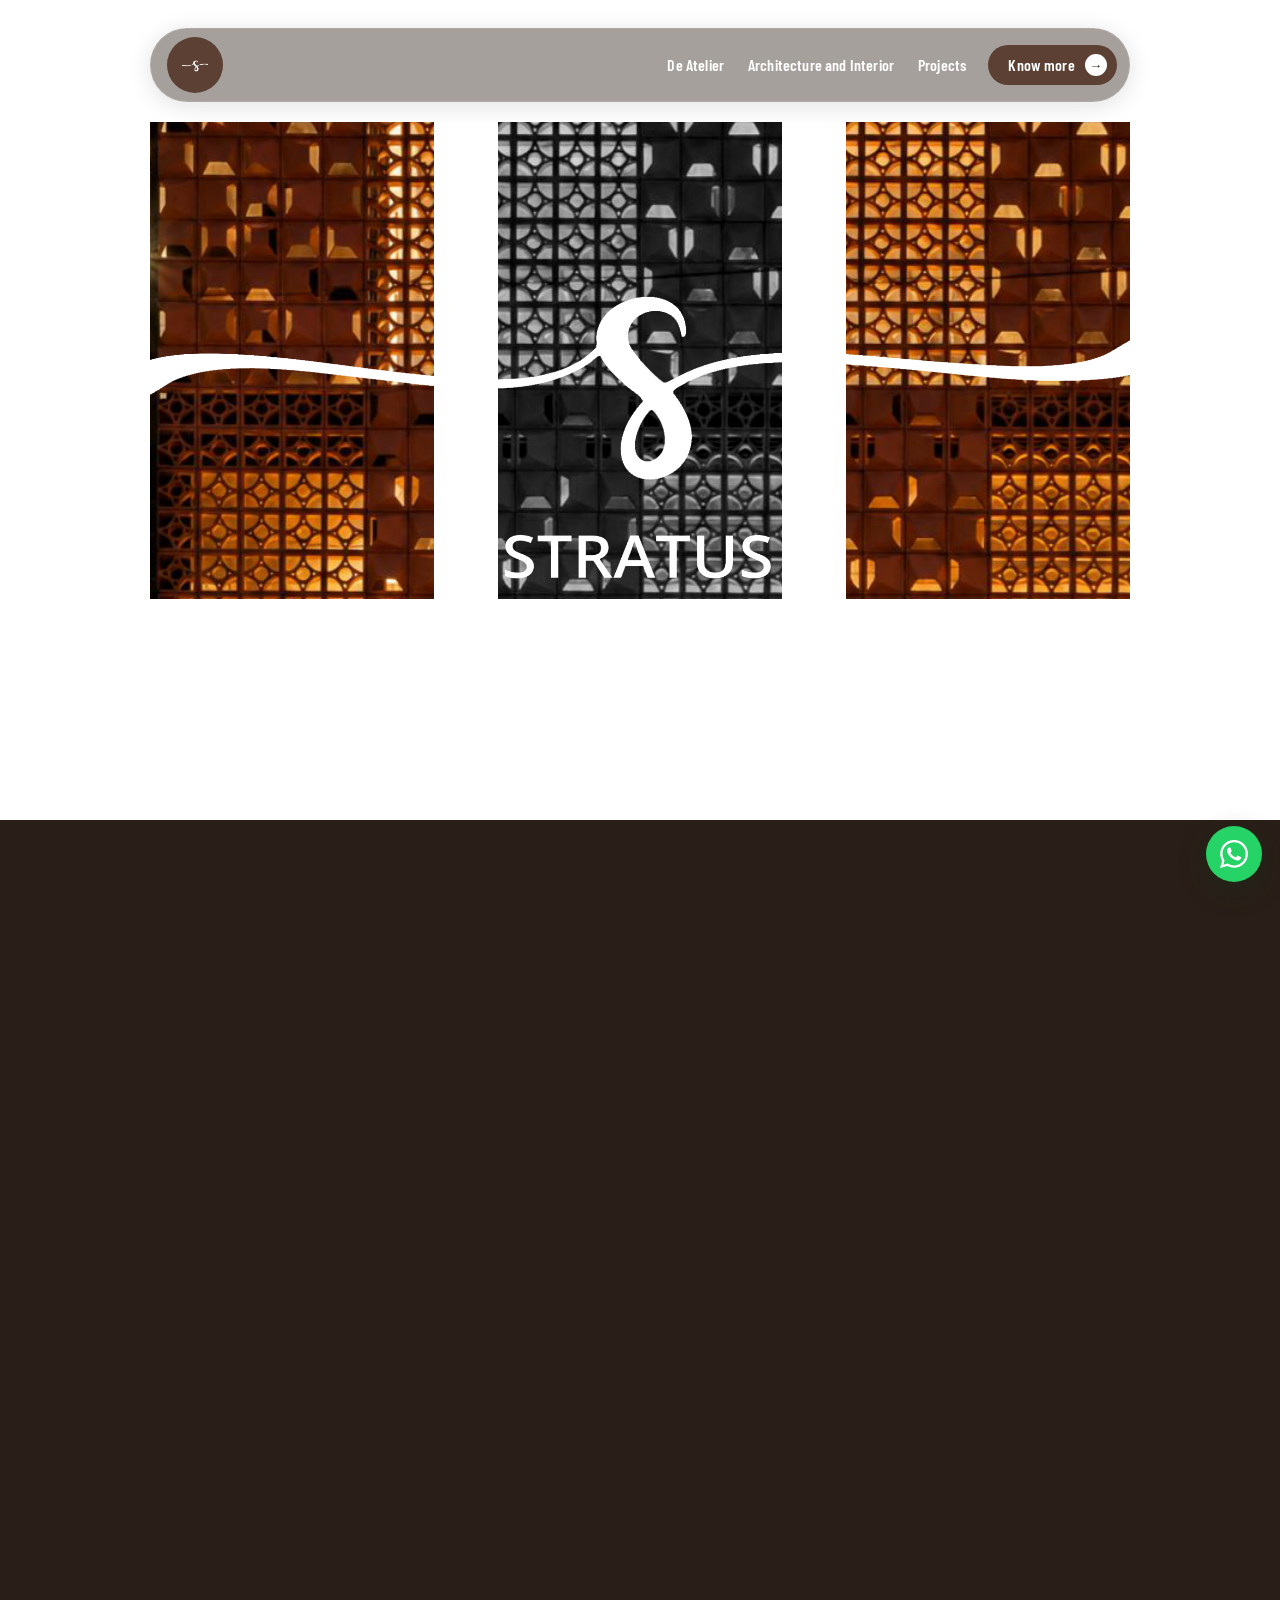
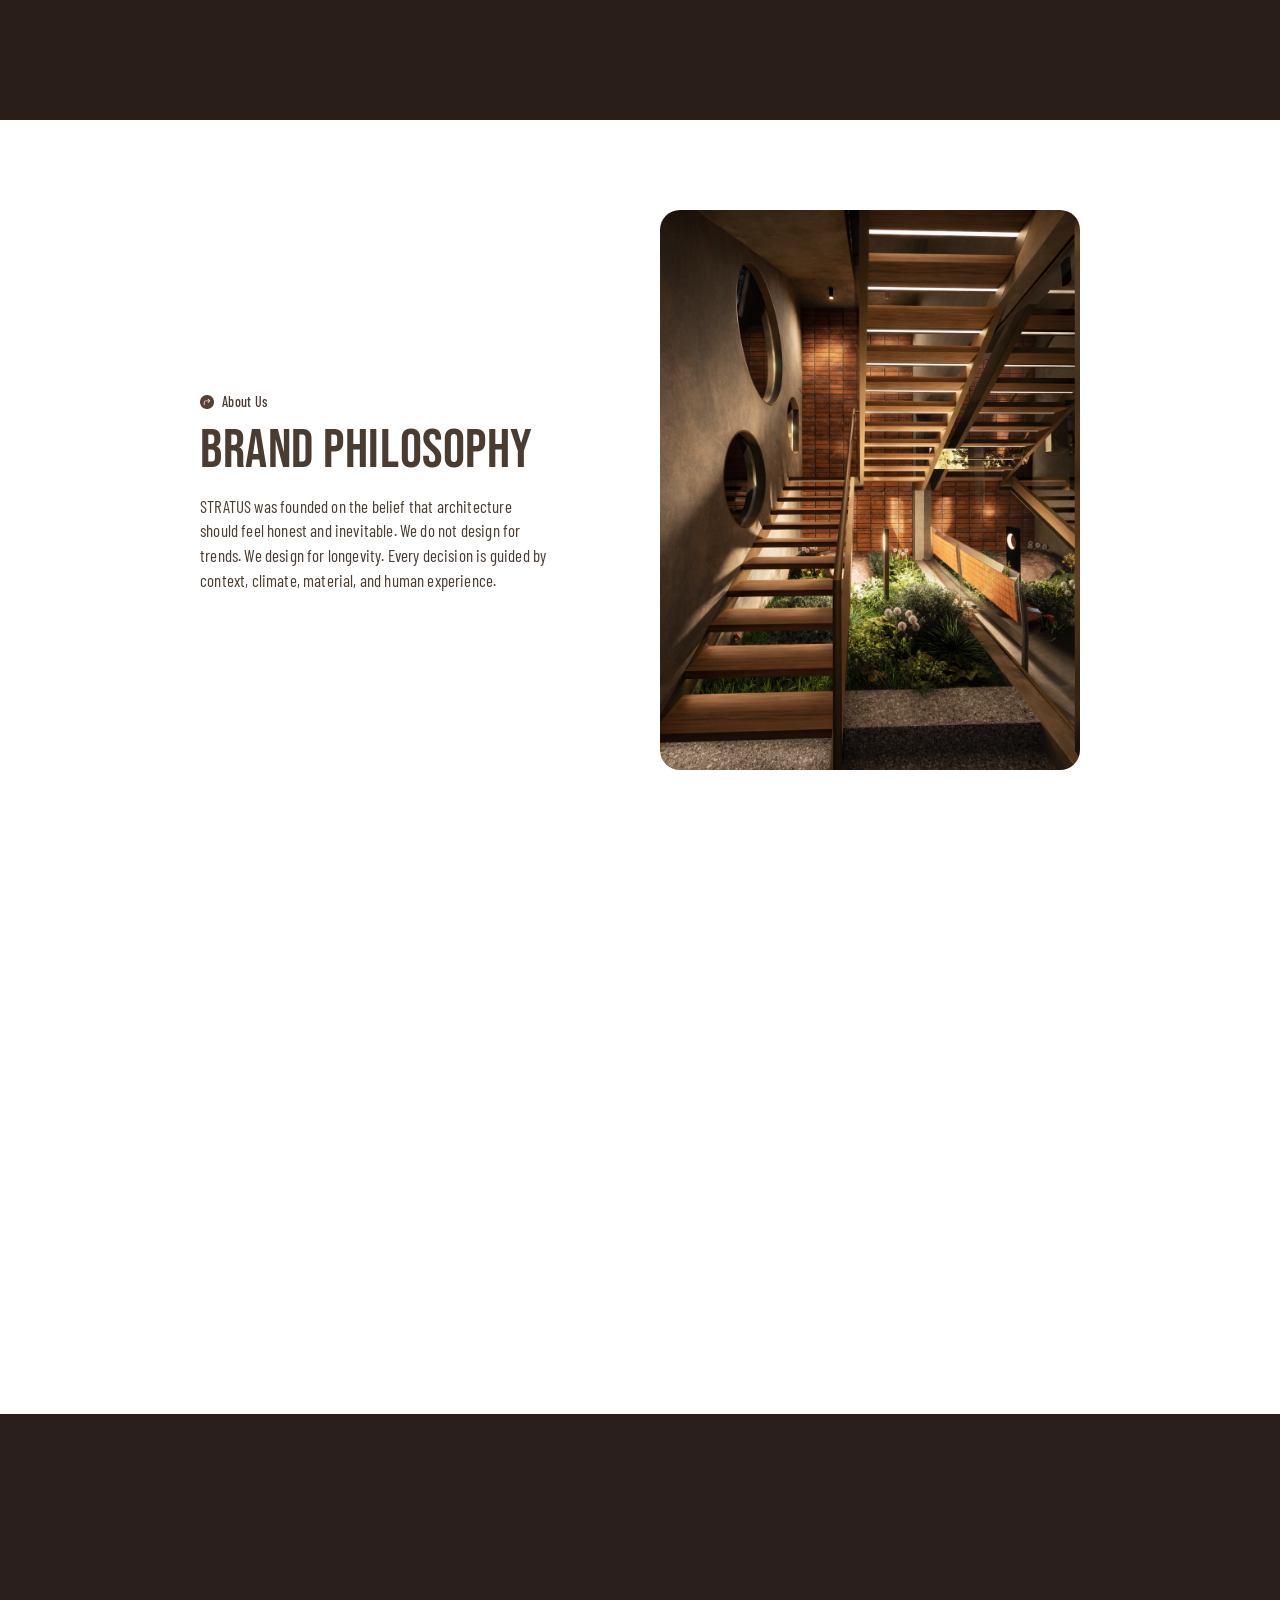
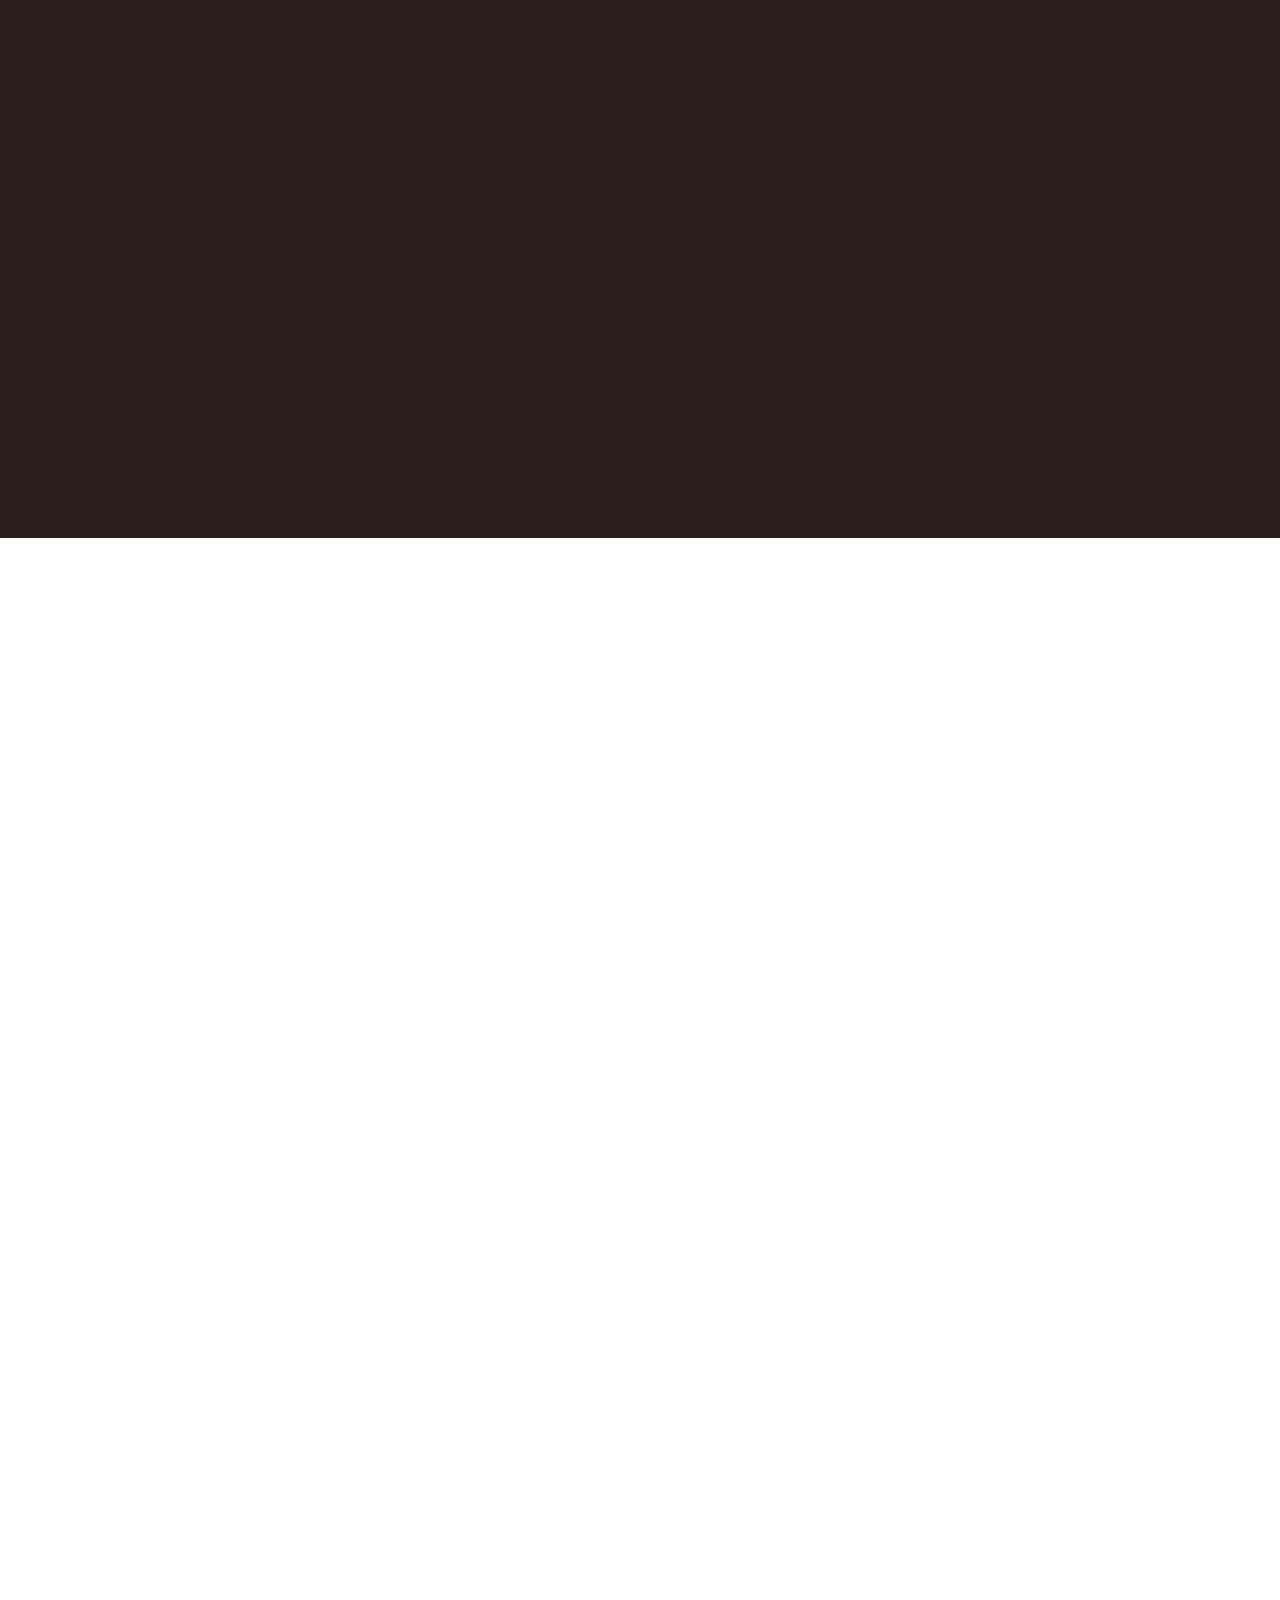
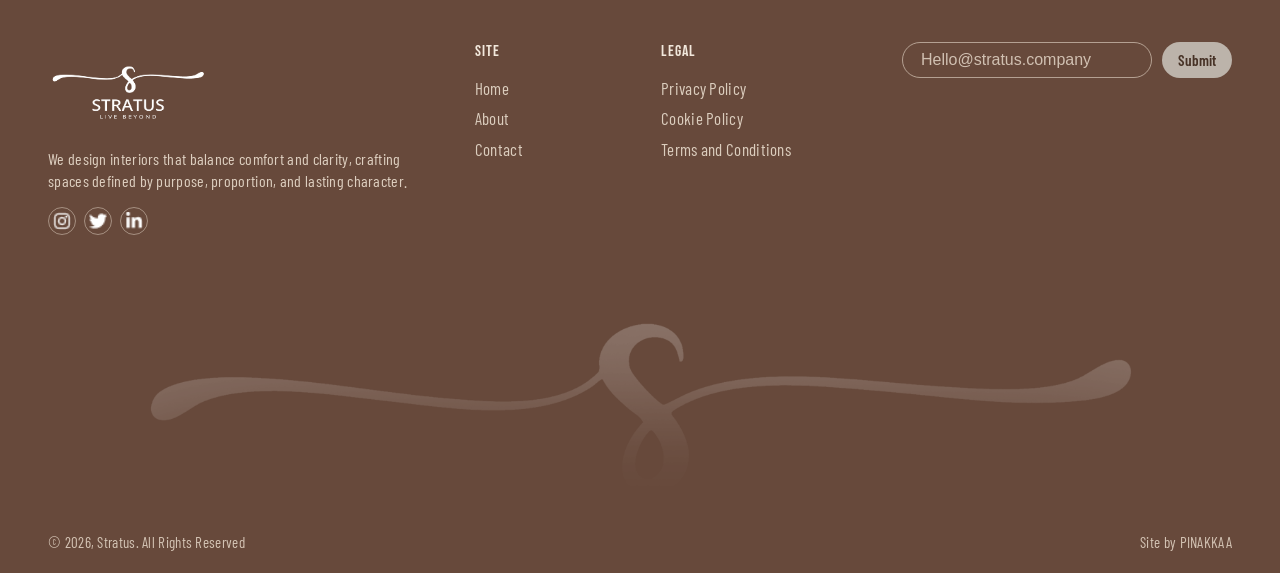
==== index.html @ a78f282c "first commit" ====
<!doctype html>
<html lang="en">
  <head>
    <meta charset="UTF-8" />
    <meta
      name="viewport"
      content="width=device-width, initial-scale=1, viewport-fit=cover"
    />
    <title>Home | Stratus</title>
    <link
      rel="preload"
      href="./Public/architecture/Cont_1.png"
      as="image"
      fetchpriority="high"
    />
    <link
      rel="preload"
      href="./Font/Panigale-Font/Panigale-SemiBold.woff2"
      as="font"
      type="font/woff2"
      crossorigin
    />
    <link
      rel="preload"
      href="./Font/Barlow_Condensed/BarlowCondensed-Regular.woff2"
      as="font"
      type="font/woff2"
      crossorigin
    />
    <link rel="stylesheet" href="./styles.css" />
  </head>
  <body class="home-page top-hero-page">
    <header>
      <a href="./index.html" class="top-corner-logo" aria-label="Stratus Home">
        <img
          src="./Public/navbar/logo.png"
          alt="Stratus logo"
          class="top-corner-logo-img"
          fetchpriority="high"
          decoding="async"
        />
      </a>
      <nav class="navbar" aria-label="Primary">
        <div class="navbar-leading">
          <a href="./index.html" class="brand" aria-label="Stratus Home">
            <img
              src="./Font/New_images/BG (2).png"
              alt="Stratus logo"
              class="brand-logo"
              fetchpriority="high"
              decoding="async"
            />
          </a>
          <button
            type="button"
            class="nav-toggle"
            aria-expanded="false"
            aria-controls="site-navigation"
            aria-label="Open menu"
          >
            <span class="nav-toggle-bars" aria-hidden="true">
              <span class="nav-toggle-bar"></span>
              <span class="nav-toggle-bar"></span>
              <span class="nav-toggle-bar"></span>
            </span>
          </button>
        </div>
        <div class="nav-backdrop" aria-hidden="true"></div>
        <div class="nav-right" id="site-navigation">
          <ul class="nav-links">
            <li><a href="./de-atelier.html">De Atelier</a></li>
            <li><a href="./arch_and_intero.html">Architecture and Interior</a></li>
            <li><a href="./project.html">Projects</a></li>
          </ul>
          <a href="./contact.html" class="hero-contact-btn"
            >Know more <span class="hero-contact-btn-icon" aria-hidden="true">&#8594;</span></a
          >
        </div>
      </nav>
    </header>

    <section class="home-banner-section" aria-label="Stratus showcase">
      <div class="home-banner-stage">
        <div class="home-banner-columns">
        <div class="home-banner-panel home-banner-panel--static">
          <img
            src="./Public/architecture/Cont_1.png"
            alt="Terracotta decorative screen with lattice and faceted blocks, warm golden backlight"
            fetchpriority="high"
            decoding="async"
          />
        </div>
        <div class="home-banner-panel home-banner-panel--static home-banner-panel--center">
          <img
            src="./Public/architecture/Cont_2.png"
            alt="Terracotta architectural screen with geometric lattice and faceted tile patterns"
            decoding="async"
            fetchpriority="low"
           loading="lazy" decoding="async" />
          <img
            class="home-banner-center-com"
            src="./BAnner/logo_com.png"
            alt="Stratus"
            decoding="async"
            loading="lazy"
          />
        </div>
        <div class="home-banner-panel home-banner-panel--cycle" data-home-banner-cycle>
          <img
            class="is-active"
            src="./Public/architecture/Cont_2.png"
            alt="Terracotta decorative screen — detail two"
            decoding="async"
          />
          <img
            src="./BAnner/C22935C0-7232-49F1-803F-D63F86BF8FC0.png"
            alt="Stratus showcase — interior visual"
            loading="lazy"
            decoding="async"
          />
          <img
            src="./BAnner/IMG_1139.JPG"
            alt="Stratus showcase — architectural interior"
            loading="lazy"
            decoding="async"
          />
          <img
            src="./BAnner/IMG_1545.JPG"
            alt="Stratus showcase — space and materials"
            loading="lazy"
            decoding="async"
          />
        </div>
      </div>
      <img
        class="home-banner-logo"
        src="./BAnner/logo_stratus.png"
        alt="Stratus"
        decoding="async"
        fetchpriority="low"
       loading="lazy" decoding="async" />
      </div>
    </section>

    <header class="hero">
      <video
        class="home-hero-video"
        autoplay
        muted
        loop
        playsinline
        preload="none"
        aria-hidden="true"
      >
        <source src="./Public/architecture/Clip_06%20(1)%20(1).mp4" type="video/mp4" />
      </video>
      <section class="hero-content">
        <div class="hero-content-bottom"></div>
      </section>
    </header>

    <section class="home-about-redesign" id="about" aria-labelledby="home-about-redesign-heading">
      <div class="home-about-redesign-inner">
        <div class="home-about-redesign-layout">
          <div class="home-about-redesign-content">
            <p class="home-about-redesign-tag">About Us</p>
            <h2 id="home-about-redesign-heading">brand philosophy</h2>
            <p class="home-about-redesign-copy">
              STRATUS was founded on the belief that architecture should feel honest and inevitable. We
              do not design for trends. We design for longevity. Every decision is guided by context,
              climate, material, and human experience.
            </p>
          </div>
          <figure class="home-about-redesign-media">
            <img
              src="./Gallary_image/banner/Brand%20Philosophy%20Image.png"
              alt="Modern interior with floating wooden stairs, brick wall, circular windows, and indoor garden"
              loading="lazy"
              decoding="async"
            />
          </figure>
        </div>
      </div>
    </section>

    <section class="home-services-redesign" id="services" aria-labelledby="home-services-redesign-heading">
      <div class="home-services-redesign-inner">
        <p class="home-services-redesign-tag">
          <span aria-hidden="true">&#10038;</span>
          Our Services
        </p>
        <h2 id="home-services-redesign-heading">A complete approach to building and designing spaces</h2>

        <div class="home-services-redesign-cards">
          <article class="home-services-redesign-card">
            <a href="./arch_and_intero.html" class="home-services-redesign-card-link">
              <img
                src="./Gallary_image/Arch_Cover%20Pic.png"
                alt="Modern residential architecture with layered facade and evening lighting"
                loading="lazy"
                decoding="async"
              />
              <h3>Architecture and Interior</h3>
            </a>
          </article>
          <article class="home-services-redesign-card">
            <a href="./de-atelier.html" class="home-services-redesign-card-link">
              <img
                src="./Gallary_image/De%20Atelier%20Cover.jpeg"
                alt="De Atelier interior design studio project with warm ambient lighting"
                loading="lazy"
                decoding="async"
              />
              <h3>De Atelier</h3>
            </a>
          </article>
        </div>
      </div>
    </section>

    <section class="home-process-section" aria-labelledby="home-process-heading">
      <div class="home-process-inner">
        <div class="home-process-grid">
          <header class="home-process-header">
            <h2 id="home-process-heading">The Process</h2>
            <p>
              A complete approach to building and designing spaces
            </p>
          </header>
          <div class="home-process-rule" aria-hidden="true"></div>

          <article class="home-process-card">
            <img src="./Font/New_images/Container_2.png" alt="Early concept sketches" loading="lazy" decoding="async" />
            <h3>Concept, sketches</h3>
            <p>A hand-drawn sketch typically outlines the style and layout of the future interior.</p>
          </article>

          <article class="home-process-card">
            <img src="./Font/New_images/Container_3.png" alt="Material and planning board" loading="lazy" decoding="async" />
            <h3>Design project</h3>
            <p>Details on color scheme, furniture, lighting placement, and technical layout.</p>
          </article>

          <article class="home-process-card">
            <img src="./Font/New_images/Container_4.png" alt="3D interior visualization preview" loading="lazy" decoding="async" />
            <h3>3D visualization</h3>
            <p>So that the client can see with his own eyes what he will ultimately receive.</p>
          </article>

          <article class="home-process-card">
            <img src="./Font/New_images/Container_5.png" alt="Costing and estimate worksheet" loading="lazy" decoding="async" />
            <h3>Estimation</h3>
            <p>The pricing details and the total cost of the customer&apos;s interior design project.</p>
          </article>

          <article class="home-process-card">
            <img src="./Font/New_images/Container_6.png" alt="Material board and samples" loading="lazy" decoding="async" />
            <h3>Materials, etc.</h3>
            <p>Building materials, components and furniture; everything you need for the interior.</p>
          </article>

          <article class="home-process-card">
            <img src="./Font/New_images/Container_7.png" alt="Final supervision on site" loading="lazy" decoding="async" />
            <h3>Supervision</h3>
            <p>Supervises the work, making sure that the interior exactly as he intended.</p>
          </article>
        </div>
      </div>
    </section>

    <section class="home-why-section" aria-labelledby="home-why-heading">
      <div class="home-why-inner">
        <div class="home-why-left">
          <p class="home-why-tag">
            <span aria-hidden="true">&#10038;</span>
            Why Stratus
          </p>
          <h2 id="home-why-heading">A practice built on clarity, discipline, and long-term thinking</h2>

          <ol class="home-why-list">
            <li>Experienced Team</li>
            <li>Reliable Execution</li>
            <li>Thoughtful Decision Making</li>
            <li>Enduring Design Approach</li>
          </ol>
        </div>

        <div class="home-why-right">
          <img
            src="./photos/Mungo/interior%20design%20(1).png"
            alt="Modern bedroom interior with wood slat feature wall, natural light, and garden view"
            loading="lazy"
            decoding="async"
          />
        </div>
      </div>
    </section>

    <section class="home-each-project-section" aria-labelledby="home-each-project-heading" hidden>
      <div class="home-each-project-inner">
        <div class="home-each-project-column">
          <header class="home-each-project-header">
            <p class="home-each-project-eyebrow">Selected work</p>
            <h2 id="home-each-project-heading" class="home-each-project-heading">
              <span class="home-each-project-heading-line">Each project tells a story</span>
              <span class="home-each-project-heading-line">through light, material, and</span>
              <span class="home-each-project-heading-line">carefully considered detail.</span>
            </h2>
          </header>

          <div class="home-each-project-overlay">
            <div class="home-each-project-panel">
            <div class="home-each-project-progress" role="tablist" aria-label="Project index">
              <span class="home-each-project-edge" data-each-current-label aria-hidden="true">01</span>
              <div class="home-each-project-rail">
                <div class="home-each-project-rail-line" aria-hidden="true">
                  <span class="home-each-project-rail-fill" data-each-progress-fill></span>
                </div>
                <div class="home-each-project-rail-steps">
                  <button type="button" class="is-active" data-each-step aria-label="Show project 1">01</button>
                  <button type="button" class="home-each-project-step-dot" data-each-step aria-label="Show project 2"></button>
                  <button type="button" class="home-each-project-step-dot" data-each-step aria-label="Show project 3"></button>
                  <button type="button" class="home-each-project-step-dot" data-each-step aria-label="Show project 4"></button>
                  <button type="button" data-each-step aria-label="Show project 5">05</button>
                </div>
              </div>
              <span class="home-each-project-edge" data-each-count aria-hidden="true">05</span>
            </div>

            <div class="home-each-project-list">
              <article class="home-each-project-card is-active" data-each-card>
                <div class="home-each-project-card-copy">
                  <h3>Coastal Retreat</h3>
                  <p>Indiranagar, Bangalore - LH-103</p>
                  <a href="./gallary.html" class="home-each-project-view">
                    View <span aria-hidden="true">&#8599;</span>
                  </a>
          </div>
                <img
                  src="./Public/about/our_ongoing.jpg"
                  alt="Coastal Retreat project preview"
                  loading="lazy"
                  decoding="async"
                />
        </article>

              <article class="home-each-project-card" data-each-card>
                <div class="home-each-project-card-copy">
                  <h3>Chic Apartment</h3>
                  <p>Indiranagar, Bangalore - LH-001</p>
                  <a href="./gallary.html" class="home-each-project-view">
                    View <span aria-hidden="true">&#8599;</span>
                  </a>
                </div>
                <img
                  src="./Public/about/on_going.jpg"
                  alt="Chic Apartment project preview"
                  loading="lazy"
            decoding="async"
          />
              </article>

              <article class="home-each-project-card" data-each-card>
                <div class="home-each-project-card-copy">
                  <h3>Cafe Grey</h3>
                  <p>Indiranagar, Bangalore - LH-103</p>
                  <a href="./gallary.html" class="home-each-project-view">
                    View <span aria-hidden="true">&#8599;</span>
                  </a>
                </div>
                <img
                  src="./Public/about/vk.png"
                  alt="Cafe Grey project preview"
                  loading="lazy"
                  decoding="async"
                />
              </article>

              <article class="home-each-project-card" data-each-card>
                <div class="home-each-project-card-copy">
                  <h3>Dongle Desk</h3>
                  <p>Indiranagar, Bangalore - LH-001</p>
                  <a href="./gallary.html" class="home-each-project-view">
                    View <span aria-hidden="true">&#8599;</span>
                  </a>
          </div>
                <img
                  src="./Public/about/Avk.png"
                  alt="Dongle Desk project preview"
                  loading="lazy"
                  decoding="async"
                />
        </article>

              <article class="home-each-project-card" data-each-card>
                <div class="home-each-project-card-copy">
                  <h3>Mungo</h3>
                  <p>Indiranagar, Bangalore - LH-001</p>
                  <a href="./gallary.html" class="home-each-project-view">
                    View <span aria-hidden="true">&#8599;</span>
                  </a>
                </div>
                <img
                  src="./Public/about/Dongle.png"
                  alt="Mungo project preview"
                  loading="lazy"
            decoding="async"
          />
              </article>
            </div>

            <div class="home-each-project-controls">
              <button type="button" data-each-prev aria-label="Previous project">&#8592;</button>
              <button type="button" data-each-next aria-label="Next project">&#8594;</button>
            </div>
            </div>
          </div>
        </div>
      </div>
    </section>

    <section class="projects-section" id="projects" hidden>
      <div class="projects-header">
        <h2>PROJECTS</h2>
        <div class="projects-tabs">
          <button type="button" class="project-tab is-active" data-project-tab="architecture" aria-selected="true">
            Architecture
          </button>
          <button type="button" class="project-tab" data-project-tab="construction" aria-selected="false">
            Construction
          </button>
          <button type="button" class="project-tab" data-project-tab="atelier" aria-selected="false">
            De Atelier
          </button>
        </div>
      </div>

      <div class="projects-frame">
        <article class="project-card">
          <a href="./architecture.html" class="project-card-link" data-project-link>
            <img
              src="./Public/image_1.png"
              alt="Modern cubic residence at night with warm lighting"
              data-architecture="./Public/image_1.png"
              data-construction="./photos/31f46916ef019b70a4f6d65cde29441d073dbcdf.jpg"
              data-atelier="./Public/home_page_section2_image1.png"
              loading="lazy"
              decoding="async"
            />
          </a>
        </article>
        <article class="project-card">
          <a href="./architecture.html" class="project-card-link" data-project-link>
            <img
              src="./Public/image_2.png"
              alt="Contemporary home at dusk with triangular glass gable"
              data-architecture="./Public/image_2.png"
              data-construction="./photos/a538bde789821b3fcfe6ee81c4ede3991243763e.jpg"
              data-atelier="./Public/home_page_section2_image2.png"
              loading="lazy"
              decoding="async"
            />
          </a>
        </article>
        <article class="project-card">
          <a href="./architecture.html" class="project-card-link" data-project-link>
            <img
              src="./Public/image_3.png"
              alt="Multi-storey modern facade with glass balconies at evening"
              data-architecture="./Public/image_3.png"
              data-construction="./photos/fd2b7ba52b4c1572eb223eaf86ee7ea9df76c48c.jpg"
              data-atelier="./Public/home_page_section2_image3.png"
              loading="lazy"
              decoding="async"
            />
          </a>
        </article>
      </div>
    </section>

    <section class="gallary-section" id="gallery" hidden>
      <div class="gallary-header">
        <h2>GALLERY</h2>
        <p>A closer look at materials, spatial details, and the evolution of design into built form.</p>
      </div>

      <div class="gallary-scroll-viewport gallary-scroll-viewport--infinite">
        <div class="gallary-grid">
          <article class="gallary-card">
            <img
              src="./Public/99cfc03b1894196bd8af33b7e2635199e3bb02eb.png"
              alt="Cafe with glass block walls, exposed concrete ceiling, terracotta-textured walls, and bouclé chairs"
              loading="lazy"
              decoding="async"
            />
          </article>
          <article class="gallary-card">
            <img
              src="./Public/about/IMG1%20(1).png"
              alt="Warm-toned interior with layered materials, soft lighting, and contemporary furnishings"
              loading="lazy"
              decoding="async"
            />
          </article>
          <article class="gallary-card">
            <img
              src="./Public/IMG4.png"
              alt="Cafe interior with textured circular pendant lights, metal slat partition, and lush potted plants"
              loading="lazy"
              decoding="async"
            />
          </article>
          <article class="gallary-card">
            <img
              src="./Public/home_page_section2_image1.png"
              alt="Residential interior with clean lines, natural light, and layered neutral textures"
              loading="lazy"
              decoding="async"
            />
          </article>
          <article class="gallary-card">
            <img
              src="./Public/home_page_section2_image2.png"
              alt="Living space with warm neutrals, wood accents, and generous glazing"
              loading="lazy"
              decoding="async"
            />
          </article>
          <article class="gallary-card">
            <img
              src="./Public/home_page_section2_image3.png"
              alt="Open-plan interior with sculptural lighting and refined material palette"
              loading="lazy"
              decoding="async"
            />
          </article>
        </div>
      </div>
    </section>

    <section class="latest-article-section" id="latest-article" hidden>
      <div class="container">
        <div class="latest-article-header">
          <h2>THE LATEST ARTICLE</h2>
          <p>Perspectives on architecture, material thinking, and evolving design approaches.</p>
        </div>

        <div class="latest-article-grid">
          <article class="latest-article-card">
            <div class="latest-article-image-wrap">
              <img
                src="./Public/the_largest_article%20(1).jpg"
                alt="Interior feature with layered copper pendant lighting"
                loading="lazy"
                decoding="async"
              />
            </div>
            <p>Posuere urna nec tincidunt praesent egestas maecenas.</p>
            <a href="#" class="latest-article-link">Learn More <span aria-hidden="true">&#8250;</span></a>
          </article>

          <article class="latest-article-card">
            <div class="latest-article-image-wrap">
              <img
                src="./Public/the_largest_article%20(2).jpg"
                alt="Modern kitchen with wood island, glass cabinetry, and sculptural lighting"
                loading="lazy"
                decoding="async"
              />
            </div>
            <p>Posuere urna nec tincidunt praesent egestas maecenas.</p>
            <a href="#" class="latest-article-link">Learn More <span aria-hidden="true">&#8250;</span></a>
          </article>

          <article class="latest-article-card">
            <div class="latest-article-image-wrap">
              <img
                src="./Public/the_largest_article%20(3).jpg"
                alt="Minimal bedroom with artwork, wood accents, and warm accent lighting"
                loading="lazy"
                decoding="async"
              />
            </div>
            <p>Posuere urna nec tincidunt praesent egestas maecenas.</p>
            <a href="#" class="latest-article-link">Learn More <span aria-hidden="true">&#8250;</span></a>
          </article>
        </div>
        <div class="latest-article-divider" aria-hidden="true"></div>
      </div>
    </section>

    <section class="testimonials-section" id="testimonials" hidden>
      <div class="testimonials-header">
        <h2>WHAT OUR CLIENTS SAY</h2>
        <p>Experiences shaped through collaboration, trust, and thoughtful execution.</p>
      </div>

      <div class="testimonials-grid">
        <article class="testimonial-card">
          <img
            class="testimonial-avatar"
            src="./Public/navbar/testomonial%20(1).png"
            alt="John Carter"
            loading="lazy"
            decoding="async"
          />
          <h3>John Carter</h3>
          <p>
            Our living room was completely transformed! The team captured our vision perfectly and
            exceeded our expectations.
          </p>
        </article>

        <article class="testimonial-card">
          <img
            class="testimonial-avatar"
            src="./Public/navbar/testomonial%20(2).png"
            alt="Sophie Moore"
            loading="lazy"
            decoding="async"
          />
          <h3>Sophie Moore</h3>
          <p>
            Professional and creative! The design process was smooth, and the results are stunning.
            Highly recommend their services.
          </p>
        </article>

        <article class="testimonial-card">
          <img
            class="testimonial-avatar"
            src="./Public/navbar/testomonial%20(3).png"
            alt="Matt Cannon"
            loading="lazy"
            decoding="async"
          />
          <h3>Matt Cannon</h3>
          <p>
            Their attention to detail and commitment to quality turned our house into a home we love.
            Outstanding work!
          </p>
        </article>
      </div>
    </section>

    <section class="home-faq-section" aria-labelledby="home-faq-heading" data-home-faq>
      <div class="home-faq-inner">
        <div class="home-faq-intro">
          <p class="home-faq-eyebrow">FAQ'S</p>
          <h2 id="home-faq-heading">Your Questions,<br />Answered</h2>
          <p class="home-faq-copy">
            Helpful information designed to guide you through our services and design approach.
          </p>
        </div>

        <div class="home-faq-accordion" role="list">
          <article class="home-faq-item is-open" data-faq-item>
            <button type="button" class="home-faq-question" data-faq-trigger aria-expanded="true">
              <span>What services do you offer?</span>
              <span class="home-faq-icon" aria-hidden="true">&#8722;</span>
            </button>
            <div class="home-faq-answer" data-faq-panel>
              <p>
                We provide full-service real estate support including property sales, leasing,
                marketing, investment guidance, and property management.
              </p>
            </div>
          </article>

          <article class="home-faq-item" data-faq-item>
            <button type="button" class="home-faq-question" data-faq-trigger aria-expanded="false">
              <span>How do I get started ?</span>
              <span class="home-faq-icon" aria-hidden="true">+</span>
            </button>
            <div class="home-faq-answer" data-faq-panel hidden>
              <p>
                Start by sharing your project requirements through our contact page, and our team
                will schedule a consultation to understand your goals.
              </p>
            </div>
          </article>

          <article class="home-faq-item" data-faq-item>
            <button type="button" class="home-faq-question" data-faq-trigger aria-expanded="false">
              <span>Do you work with international clients?</span>
              <span class="home-faq-icon" aria-hidden="true">+</span>
            </button>
            <div class="home-faq-answer" data-faq-panel hidden>
              <p>
                Yes, we collaborate with clients globally through structured online coordination and
                regular design reviews.
              </p>
            </div>
          </article>

          <article class="home-faq-item" data-faq-item>
            <button type="button" class="home-faq-question" data-faq-trigger aria-expanded="false">
              <span>What areas do you specialize in?</span>
              <span class="home-faq-icon" aria-hidden="true">+</span>
            </button>
            <div class="home-faq-answer" data-faq-panel hidden>
              <p>
                Our expertise includes architecture, interior design, construction planning, and
                integrated space development.
              </p>
            </div>
          </article>

          <article class="home-faq-item" data-faq-item>
            <button type="button" class="home-faq-question" data-faq-trigger aria-expanded="false">
              <span>How long does it take to sell a property?</span>
              <span class="home-faq-icon" aria-hidden="true">+</span>
            </button>
            <div class="home-faq-answer" data-faq-panel hidden>
              <p>
                Timelines vary by location and market conditions, but we create a focused strategy
                to help close as efficiently as possible.
              </p>
            </div>
          </article>

          <article class="home-faq-item" data-faq-item>
            <button type="button" class="home-faq-question" data-faq-trigger aria-expanded="false">
              <span>Do you offer investment consulting?</span>
              <span class="home-faq-icon" aria-hidden="true">+</span>
            </button>
            <div class="home-faq-answer" data-faq-panel hidden>
              <p>
                Yes, we support investment decisions with market research, risk analysis, and
                project-specific feasibility guidance.
              </p>
            </div>
          </article>
        </div>
      </div>
    </section>

    <footer class="site-footer footer-v2">
      <div class="footer-v2-inner">
        <div class="footer-v2-top">
          <div class="footer-v2-brand">
            <a href="./index.html" class="footer-v2-logo-link" aria-label="Stratus Home">
              <img src="./Public/navbar/logo.png" alt="Stratus logo" class="footer-v2-logo" loading="lazy" decoding="async" />
            </a>
            <p>
              We design interiors that balance comfort and clarity, crafting spaces defined by
              purpose, proportion, and lasting character.
            </p>
            <div class="footer-v2-social">
              <a href="#" aria-label="Instagram"><img src="./Public/services/instagram.png" alt="" class="footer-social-icon" loading="lazy" decoding="async" /></a>
              <a href="#" aria-label="Twitter"><img src="./Public/services/twitter.png" alt="" class="footer-social-icon" loading="lazy" decoding="async" /></a>
              <a href="#" aria-label="LinkedIn"><img src="./Public/services/linkedin-in.png" alt="" class="footer-social-icon" loading="lazy" decoding="async" /></a>
            </div>
          </div>

          <div class="footer-v2-links">
            <h3>Site</h3>
            <a href="./index.html">Home</a>
            <a href="./about.html">About</a>
            <a href="./contact.html">Contact</a>
        </div>

          <div class="footer-v2-links">
            <h3>Legal</h3>
            <a href="./privacy.html">Privacy Policy</a>
            <a href="#">Cookie Policy</a>
            <a href="./terms.html">Terms and Conditions</a>
          </div>

          <form class="footer-v2-subscribe" action="#" method="post">
            <label for="footer-email-index" class="sr-only">Email</label>
            <input id="footer-email-index" type="email" placeholder="Hello@stratus.company" />
            <button type="submit">Submit</button>
          </form>
        </div>

        <img
          src="./photos/gallary/footter_image.png"
          alt=""
          class="footer-v2-wordmark-image"
          loading="lazy"
          decoding="async"
          aria-hidden="true"
        />

        <div class="footer-v2-bottom">
          <p>&copy; 2026, Stratus. All Rights Reserved</p>
          <p>Site by PINAKKAA</p>
        </div>
      </div>
    </footer>
    <script src="./script.js" defer></script>
  </body>
</html>
---- styles.css ----
@font-face {
  font-family: "Panigale";
  src:
    url("./Font/Panigale-Font/Panigale-Regular.woff2") format("woff2"),
    url("./Font/Panigale-Font/Panigale-Regular.woff") format("woff"),
    url("./Font/Panigale-Font/Panigale-Regular.ttf") format("truetype"),
    local("Panigale"),
    local("Panigale Regular"),
    url("./Font/Panigale-Font/panigale.otf") format("opentype");
  font-weight: 400;
  font-style: normal;
  font-display: swap;
}

@font-face {
  font-family: "Panigale";
  src:
    url("./Font/Panigale-Font/Panigale-Medium.woff2") format("woff2"),
    url("./Font/Panigale-Font/Panigale-Medium.woff") format("woff"),
    url("./Font/Panigale-Font/Panigale-Medium.ttf") format("truetype"),
    local("Panigale Medium"),
    url("./Font/Panigale-Font/panigale.otf") format("opentype");
  font-weight: 500;
  font-style: normal;
  font-display: swap;
}

@font-face {
  font-family: "Panigale";
  src:
    url("./Font/Panigale-Font/Panigale-SemiBold.woff2") format("woff2"),
    url("./Font/Panigale-Font/Panigale-SemiBold.woff") format("woff"),
    url("./Font/Panigale-Font/Panigale-SemiBold.ttf") format("truetype"),
    local("Panigale SemiBold"),
    local("Panigale Semibold"),
    url("./Font/Panigale-Font/panigale.otf") format("opentype");
  font-weight: 600;
  font-style: normal;
  font-display: swap;
}

@font-face {
  font-family: "Metropolis";
  src: url("./Font/avenir-similar-fonts/Metropolis/Metropolis-Regular.otf") format("opentype");
  font-weight: 400;
  font-style: normal;
  font-display: swap;
}

@font-face {
  font-family: "Metropolis";
  src: url("./Font/avenir-similar-fonts/Metropolis/Metropolis-Medium.otf") format("opentype");
  font-weight: 500;
  font-style: normal;
  font-display: swap;
}

@font-face {
  font-family: "Metropolis";
  src: url("./Font/avenir-similar-fonts/Metropolis/Metropolis-SemiBold.otf") format("opentype");
  font-weight: 600;
  font-style: normal;
  font-display: swap;
}

@font-face {
  font-family: "Metropolis";
  src: url("./Font/avenir-similar-fonts/Metropolis/Metropolis-Bold.otf") format("opentype");
  font-weight: 700;
  font-style: normal;
  font-display: swap;
}

@font-face {
  font-family: "Barlow Condensed";
  src:
    url("./Font/Barlow_Condensed/BarlowCondensed-Regular.woff2") format("woff2"),
    url("./Font/Barlow_Condensed/BarlowCondensed-Regular.woff") format("woff"),
    url("./Font/Barlow_Condensed/BarlowCondensed-Regular.ttf") format("truetype"),
    local("Barlow Condensed"),
    local("BarlowCondensed-Regular");
  font-weight: 400;
  font-style: normal;
  font-display: swap;
}

@font-face {
  font-family: "MuseoModerno";
  src:
    url("./Font/museomoderno/MuseoModerno-Regular.ttf") format("truetype"),
    local("MuseoModerno Regular"),
    local("MuseoModerno");
  font-weight: 400;
  font-style: normal;
  font-display: swap;
}

@font-face {
  font-family: "MuseoModerno";
  src:
    url("./Font/museomoderno/MuseoModerno-Bold.ttf") format("truetype"),
    local("MuseoModerno Bold");
  font-weight: 700;
  font-style: normal;
  font-display: swap;
}

@font-face {
  font-family: "Barlow Condensed";
  src:
    url("./Font/Barlow_Condensed/BarlowCondensed-Medium.woff2") format("woff2"),
    url("./Font/Barlow_Condensed/BarlowCondensed-Medium.woff") format("woff"),
    url("./Font/Barlow_Condensed/BarlowCondensed-Medium.ttf") format("truetype"),
    local("Barlow Condensed Medium"),
    local("BarlowCondensed-Medium");
  font-weight: 500;
  font-style: normal;
  font-display: swap;
}

@font-face {
  font-family: "Barlow Condensed";
  src:
    url("./Font/Barlow_Condensed/BarlowCondensed-SemiBold.woff2") format("woff2"),
    url("./Font/Barlow_Condensed/BarlowCondensed-SemiBold.woff") format("woff"),
    url("./Font/Barlow_Condensed/BarlowCondensed-SemiBold.ttf") format("truetype"),
    local("Barlow Condensed SemiBold"),
    local("BarlowCondensed-SemiBold");
  font-weight: 600;
  font-style: normal;
  font-display: swap;
}

@font-face {
  font-family: "Bebas Neue";
  src:
    url("./Font/Bebas_Neue/BebasNeue-Regular.ttf") format("truetype"),
    local("Bebas Neue"),
    local("BebasNeue-Regular");
  font-weight: 400;
  font-style: normal;
  font-display: swap;
}

@font-face {
  font-family: "Bebas Neue";
  src:
    url("./Font/Bebas_Neue/BebasNeue-Regular.ttf") format("truetype"),
    local("Bebas Neue"),
    local("BebasNeue-Regular");
  font-weight: 700;
  font-style: normal;
  font-display: swap;
}

/* Opacity only — never put `transform` on `body` for page-in, or `position: fixed`
   children of body attach to body and scroll with the page (e.g. WhatsApp FAB). */
@keyframes stratus-page-in {
  from {
    opacity: 0;
  }

  to {
    opacity: 1;
  }
}

:root {
  /* Large display / hero + exclusions from Metropolis headings */
  --display-font: "Panigale", serif;
  /* Display headings site-wide */
  --heading-font: "Bebas Neue", "Metropolis", sans-serif;
  --body-font: "Barlow Condensed", sans-serif;
  --primary: #d6bfa8;
  --primary-light: #e5d3c2;
  /* Home “Our Services” band + home page canvas (index.html) */
  --home-services-surface: #efe4da;
  --primary-dark: #cbb29a;
  --accent-gold: #c6a87d;
  --accent-brown: #8c6e54;
  --text-dark: #1a1a1a;
  --text-muted: #5a4636;
  --bg-light: #f5f3ef;
  --gray: #a8a29e;
  --navbar-color: #553d32;
  --space-xs: 8px;
  --space-sm: 16px;
  --space-md: 32px;
  --space-lg: 64px;
  --space-xl: 120px;
  --hero-nav-max-width: 980px;
  --hero-nav-padding-desktop: 8px 12px 8px 16px;
  --hero-nav-padding-mobile: 10px 12px;
  --hero-nav-surface: rgba(103, 92, 86, 0.58);
  --hero-nav-brand: #5b4033;
  --hero-nav-cta: #5b4033;
  /* Base copy scale — inherited by paragraphs and most UI text */
  --site-body-size: 18px;
  --site-body-line-height: 1.65;
  --paper-theme: radial-gradient(rgba(255, 255, 255, 0.28) 1px, transparent 1px),
    repeating-linear-gradient(
      45deg,
      rgba(90, 70, 54, 0.07) 0px,
      rgba(90, 70, 54, 0.07) 1px,
      transparent 1px,
      transparent 6px
    ),
    linear-gradient(145deg, rgba(255, 255, 255, 0.1), rgba(90, 70, 54, 0.1));
}

html {
  background-color: var(--primary-light);
  -webkit-text-size-adjust: 100%;
  text-size-adjust: 100%;
  overflow-x: clip;
}

* {
  box-sizing: border-box;
}

img,
video,
canvas {
  max-width: 100%;
  height: auto;
}

a,
button,
[role="button"],
input,
textarea,
select {
  -webkit-tap-highlight-color: rgba(198, 168, 125, 0.25);
}

body {
  margin: 0;
  max-width: 100%;
  overflow-x: clip;
  font-family: var(--body-font);
  font-size: var(--site-body-size);
  line-height: var(--site-body-line-height);
  letter-spacing: 0.3px;
  color: #fff;
}

.top-hero-page,
.home-page {
  max-width: 100%;
  overflow-x: clip;
}

.about-page {
  background: #ffffff;
}

@media (prefers-reduced-motion: no-preference) {
  html {
    scroll-behavior: smooth;
  }

  /* Fade page content only — not the site chrome header (avoids navbar seam lines during load) */
  body {
    animation: none;
    opacity: 1;
  }

  body > section,
  body > footer {
    animation: stratus-page-in 0.3s cubic-bezier(0.22, 1, 0.36, 1) both;
  }

  html.stratus-exit-prep body {
    animation: none;
    opacity: 1;
    transform: none;
  }

  html.stratus-exit-prep body > section,
  html.stratus-exit-prep body > footer {
    animation: none;
    opacity: 1;
  }

  html.stratus-exit-prep body.stratus-is-leaving {
    opacity: 0;
    /* no transform — keeps fixed UI (e.g. WhatsApp) viewport-anchored during exit */
    transition: opacity 0.26s cubic-bezier(0.4, 0, 0.2, 1);
  }

  html.stratus-exit-prep body.stratus-is-leaving > section,
  html.stratus-exit-prep body.stratus-is-leaving > footer {
    opacity: 0;
    transition: opacity 0.26s cubic-bezier(0.4, 0, 0.2, 1);
  }
}

/* Faster first paint for below-the-fold sections */
.top-hero-page body > section:not(:first-of-type),
.top-hero-page body > footer {
  content-visibility: auto;
  contain-intrinsic-size: auto 480px;
}

.brand-story-section,
.founder-note-section,
.about-section,
.about-visual-section,
.services-section,
.projects-section,
.gallary-section,
.latest-article-section,
.testimonials-section,
.contact-section {
  background-image: var(--paper-theme);
  background-size: 4px 4px, 8px 8px, 100% 100%;
  background-blend-mode: multiply, soft-light, normal;
}

h1,
h2,
h3 {
  font-family: var(--heading-font);
  letter-spacing: 1px;
}

h1 {
  font-size: 72px;
  font-weight: 600;
  line-height: 1.2;
  letter-spacing: 1.2px;
  margin: 0;
}

h2 {
  font-size: 54px;
  font-weight: 600;
  line-height: 1.2;
  letter-spacing: 1.2px;
}

h3 {
  font-size: 38px;
  font-weight: 500;
  line-height: 1.3;
}

h4 {
  font-size: 32px;
  font-weight: 500;
  line-height: 1.3;
  font-family: var(--heading-font);
  letter-spacing: 1px;
}

h5 {
  font-size: 25px;
  font-weight: 400;
  line-height: 1.4;
  font-family: var(--heading-font);
  letter-spacing: 1px;
}

h6 {
  font-size: 20px;
  font-weight: 400;
  line-height: 1.4;
  font-family: var(--heading-font);
  letter-spacing: 1px;
}

/* Hero H1s — Bebas Neue */
.home-page .hero-content h1,
.top-hero-page .page-hero-content h1,
.hero .hero-content h1,
.about-hero-content h1,
.contact-hero-content h1,
.services-hero-content h1,
.architecture-hero-content h1 {
  font-family: var(--heading-font);
}

.hero {
  min-height: 110vh;
  display: flex;
  flex-direction: column;
  background-position: left center;
  background-size: cover;
  background-repeat: no-repeat;
}

.navbar {
  width: 100%;
  max-width: 100%;
  padding: var(--space-sm) var(--space-lg);
  background-color: var(--navbar-color);
  display: flex;
  align-items: center;
  justify-content: space-between;
  isolation: isolate;
  -webkit-backface-visibility: hidden;
  backface-visibility: hidden;
}

.navbar-leading {
  display: flex;
  align-items: center;
  gap: var(--space-sm);
  flex: 0 1 auto;
  min-width: 0;
}

.brand {
  text-decoration: none;
  display: inline-flex;
  align-items: center;
  justify-content: center;
}

.navbar .brand {
  width: 56px;
  height: 56px;
  border-radius: 999px;
  background: var(--hero-nav-brand);
  border: none;
  flex-shrink: 0;
}

.brand-logo {
  display: block;
  width: 30px;
  height: auto;
  object-fit: contain;
}

.nav-right {
  display: flex;
  align-items: center;
  gap: 24px;
}

.nav-links {
  list-style: none;
  display: flex;
  align-items: center;
  gap: var(--space-md);
  margin: 0;
  padding: 0;
}

.nav-links a {
  text-decoration: none;
  color: #fff;
  font-size: 18px;
  font-weight: 500;
}

.nav-toggle,
.nav-backdrop {
  display: none;
}

.nav-toggle {
  box-sizing: border-box;
  align-items: center;
  justify-content: center;
  width: 44px;
  height: 44px;
  margin: 0;
  padding: 0;
  border: none;
  border-radius: 8px;
  background: transparent;
  color: #fff;
  cursor: pointer;
  font-family: inherit;
  font-size: 0;
  line-height: 0;
  flex-shrink: 0;
}

.nav-toggle:focus-visible {
  outline: 2px solid #fff;
  outline-offset: 3px;
}

.nav-toggle-bars {
  display: flex;
  flex-direction: column;
  justify-content: center;
  gap: 5px;
  width: 22px;
}

.nav-toggle-bar {
  display: block;
  height: 2px;
  width: 100%;
  border-radius: 1px;
  background: currentColor;
  transform-origin: center;
  transition:
    transform 0.25s ease,
    opacity 0.2s ease;
}

.navbar.is-open .nav-toggle-bar:nth-child(1) {
  transform: translateY(7px) rotate(45deg);
}

.navbar.is-open .nav-toggle-bar:nth-child(2) {
  opacity: 0;
  transform: scaleX(0);
}

.navbar.is-open .nav-toggle-bar:nth-child(3) {
  transform: translateY(-7px) rotate(-45deg);
}

@media (prefers-reduced-motion: reduce) {
  .nav-toggle-bar {
    transition: none;
  }
}

body.nav-menu-open {
  overflow: hidden;
}

button {
  padding: 14px 28px;
  border-radius: 8px;
  background: var(--navbar-color);
  color: #fff;
  border: 1px solid rgba(255, 255, 255, 0.5);
  font-family: var(--body-font);
  font-size: 18px;
  font-weight: 600;
  cursor: pointer;
}

.btn-primary:hover {
  filter: brightness(1.08);
}

.hero-content {
  flex: 1;
  display: flex;
  justify-content: center;
  align-items: center;
  text-align: center;
  padding: var(--space-lg);
}

/* Home page — page background matches “A complete approach…” services band */
html:has(body.home-page),
body.home-page {
  background-color: var(--home-services-surface);
}

/* Home page hero + nav redesign */
.home-page .hero {
  position: relative;
  min-height: 100vh;
  padding: 0 22px 0;
  overflow: hidden;
  background-color: #2a1f18;
}

.home-page .home-hero-video {
  position: absolute;
  inset: 0;
  z-index: 0;
  width: 100%;
  height: 100%;
  object-fit: cover;
  object-position: center;
  pointer-events: none;
}

@media (prefers-reduced-motion: reduce) {
  .home-page .home-hero-video {
    display: none;
  }

  .home-page .hero {
    background-image: none;
  }
}

/* Home page — triptych banner (first section) */
.home-page .home-banner-section {
  position: relative;
  box-sizing: border-box;
  display: flex;
  flex-direction: column;
  align-items: center;
  background-color: #fff;
  padding:
    clamp(112px, 9.5vw, 148px)
    0.5rem
    clamp(16px, 2.5vw, 32px);
  min-height: calc(min(74vh, 820px) + clamp(152px, 12vw, 212px));
  overflow: visible;
}

.home-page .home-banner-stage {
  position: relative;
  --home-banner-width: 980px;
  --home-banner-height: 477px;
  --home-banner-gap: clamp(40px, 5vw, 68px);
  --home-banner-logo-width: 118%;
  width: min(100%, var(--home-banner-width));
  margin: 0 auto;
}

.home-page .home-banner-columns {
  display: grid;
  grid-template-columns: repeat(3, minmax(0, 1fr));
  gap: var(--home-banner-gap);
  width: 100%;
  height: var(--home-banner-height);
  min-height: var(--home-banner-height);
  max-height: var(--home-banner-height);
}

.home-page .home-banner-panel {
  position: relative;
  height: var(--home-banner-height);
  min-height: var(--home-banner-height);
  max-height: var(--home-banner-height);
  overflow: hidden;
  background-color: #f2f2f2;
}

.home-page .home-banner-panel img {
  width: 100%;
  height: 100%;
  object-fit: cover;
  object-position: center;
  display: block;
}

.home-page .home-banner-panel--center img {
  filter: grayscale(100%) contrast(1.08);
}

.home-page .home-banner-panel--center img.home-banner-center-com {
  position: absolute;
  left: 50%;
  bottom: clamp(6px, 2vw, 14px);
  transform: translateX(-50%);
  width: auto;
  max-width: min(98%, 420px);
  height: auto;
  max-height: min(42%, 120px);
  object-fit: contain;
  object-position: center bottom;
  z-index: 2;
  pointer-events: none;
  filter: none;
}

.home-page .home-banner-panel--cycle img {
  position: absolute;
  inset: 0;
  opacity: 0;
  transition: opacity 0.9s ease;
}

.home-page .home-banner-panel--cycle img.is-active {
  opacity: 1;
}

.home-page .home-banner-logo {
  position: absolute;
  left: 50%;
  right: auto;
  bottom: clamp(44px, 7.5vw, 88px);
  z-index: 2;
  width: var(--home-banner-logo-width, 96%);
  max-width: none;
  height: auto;
  display: block;
  pointer-events: none;
  object-fit: contain;
  object-position: center bottom;
  transform: translateX(-50%);
}

@media (max-width: 900px) {
  .home-page .home-banner-section {
    padding:
      clamp(96px, 16vw, 116px)
      max(0.5rem, env(safe-area-inset-right, 0px))
      clamp(10px, 2.5vw, 16px)
      max(0.5rem, env(safe-area-inset-left, 0px));
    min-height: calc(clamp(180px, 34vw, 290px) + clamp(108px, 16vw, 130px));
  }

  .home-page .home-banner-stage {
    --home-banner-width: min(100%, 760px);
    --home-banner-height: clamp(154px, 39vw, 272px);
    --home-banner-gap: clamp(8px, 2.3vw, 14px);
    --home-banner-logo-width: clamp(280px, 78vw, 610px);
    width: var(--home-banner-width);
    margin-top: clamp(8px, 2.2vw, 14px);
  }

  .home-page .home-banner-columns {
    display: grid;
    grid-template-columns: repeat(3, minmax(0, 1fr));
    gap: var(--home-banner-gap);
    width: 100%;
    height: var(--home-banner-height);
    min-height: var(--home-banner-height);
    max-height: var(--home-banner-height);
  }

  .home-page .home-banner-panel {
    height: var(--home-banner-height);
    min-height: var(--home-banner-height);
    max-height: var(--home-banner-height);
  }

  .home-page .home-banner-panel--cycle img {
    position: absolute;
    inset: 0;
    opacity: 0;
    transition: opacity 0.9s ease;
  }

  .home-page .home-banner-panel--cycle img.is-active {
    opacity: 1;
  }

  .home-page .home-banner-panel--center img.home-banner-center-com {
    display: block;
    bottom: clamp(4px, 1.2vw, 10px);
    max-width: min(92%, 150px);
    max-height: min(42%, 56px);
  }

  .home-page .home-banner-logo {
    position: absolute;
    left: 50%;
    right: auto;
    bottom: clamp(26px, 5.5vw, 42px);
    z-index: 2;
    width: var(--home-banner-logo-width, 92%);
    max-width: none;
    height: auto;
    margin-inline: auto;
    pointer-events: none;
    object-fit: contain;
    object-position: center bottom;
    transform: translateX(-50%);
  }
}

/* Home triptych — large / ultra-wide displays only (keeps 980×477 ratio; unchanged ≤900px and typical desktop <1680px) */
@media (min-width: 1680px) {
  .home-page .home-banner-section {
    --home-banner-width: min(1220px, 72vw);
    --home-banner-height: calc(var(--home-banner-width) * 477 / 980);
    min-height: calc(
      var(--home-banner-height) + clamp(112px, 9.5vw, 148px) + clamp(40px, 5.5vh, 96px) + clamp(16px, 2.5vw, 32px)
    );
  }

  .home-page .home-banner-stage {
    --home-banner-width: min(1220px, 72vw);
    --home-banner-height: calc(var(--home-banner-width) * 477 / 980);
    --home-banner-gap: clamp(44px, 4.5vw, 72px);
  }
}

@media (min-width: 2200px) {
  .home-page .home-banner-section {
    --home-banner-width: min(1480px, 74vw);
    --home-banner-height: calc(var(--home-banner-width) * 477 / 980);
    min-height: calc(
      var(--home-banner-height) + clamp(112px, 9.5vw, 148px) + clamp(48px, 6vh, 112px) + clamp(16px, 2.5vw, 32px)
    );
  }

  .home-page .home-banner-stage {
    --home-banner-width: min(1480px, 74vw);
    --home-banner-height: calc(var(--home-banner-width) * 477 / 980);
    --home-banner-gap: clamp(48px, 4.2vw, 80px);
  }
}

@media (prefers-reduced-motion: reduce) {
  .home-page .home-banner-panel--cycle img {
    transition: none;
  }
}

.home-page .navbar,
.top-hero-page .navbar {
  position: relative;
  z-index: 5;
  max-width: var(--hero-nav-max-width);
  margin: 28px auto 0;
  padding: var(--hero-nav-padding-desktop);
  border-radius: 999px;
  background: var(--hero-nav-surface);
  border: 1px solid rgba(255, 255, 255, 0.1);
  box-shadow: 0 4px 24px rgba(26, 18, 14, 0.12);
  backdrop-filter: blur(10px) saturate(120%);
  -webkit-backdrop-filter: blur(10px) saturate(120%);
}

.top-hero-page .top-corner-logo,
.home-page .top-corner-logo {
  display: none;
}

.home-corner-logo {
  position: absolute;
  top: 34px;
  left: 30px;
  z-index: 6;
  display: inline-flex;
  text-decoration: none;
}

.home-corner-logo-img {
  width: 112px;
  height: auto;
  display: block;
}

.home-page .brand-logo {
  width: 26px;
}

@media (min-width: 769px) {
  .home-page .nav-right {
    flex: 1 1 auto;
    width: auto;
    min-width: 0;
    justify-content: flex-end;
    gap: 22px;
  }
}

.home-page .nav-links {
  gap: 24px;
}

.home-page .nav-links a {
  color: #ffffff;
  font-size: 16px;
  font-weight: 600;
  letter-spacing: 0.01em;
}

.hero-contact-btn {
  display: inline-flex;
  align-items: center;
  gap: 10px;
  flex-shrink: 0;
  text-decoration: none;
  color: #fff;
  font-family: var(--body-font);
  font-size: 16px;
  font-weight: 600;
  line-height: 1;
  padding: 9px 10px 9px 20px;
  border-radius: 999px;
  background: var(--hero-nav-cta);
  border: none;
  box-shadow: none;
  transition: filter 0.2s ease;
}

.hero-contact-btn:hover,
.hero-contact-btn:focus-visible {
  filter: brightness(1.08);
}

.hero-contact-btn-icon {
  display: inline-grid;
  place-items: center;
  width: 22px;
  height: 22px;
  border-radius: 50%;
  background: #ffffff;
  color: #3e2e26;
  font-size: 13px;
  font-weight: 700;
  line-height: 1;
}

.home-page .hero-content {
  position: absolute;
  left: 0;
  right: 0;
  bottom: 0;
  z-index: 2;
  justify-content: flex-end;
  align-items: center;
  padding: 0 22px 0;
}

.hero-content-bottom {
  width: min(100%, 1040px);
  margin: 0 auto;
  display: flex;
  flex-direction: column;
  align-items: center;
  gap: 14px;
  text-align: center;
  padding-bottom: 0;
}

.hero-content-meta {
  display: flex;
  align-items: center;
  justify-content: flex-start;
  align-self: flex-start;
  gap: 18px;
  margin-left: 52px;
}

.hero-start-btn {
  text-decoration: none;
  display: inline-flex;
  align-items: center;
  justify-content: center;
  min-height: 34px;
  padding: 8px 16px;
  border-radius: 999px;
  background: rgba(255, 255, 255, 0.95);
  color: #3e2a1f;
  font-size: 15px;
}

.hero-content-meta p {
  margin: 0;
  color: rgba(255, 255, 255, 0.84);
  font-size: 15px;
}

.home-page .hero-content h1 {
  margin: 0;
  font-family: var(--heading-font);
  font-weight: 700;
  color: #fff;
  font-size: clamp(72px, 12.6vw, 170px);
  letter-spacing: 0.02em;
  line-height: 0.82;
}

/* Home: faster first paint — below-fold sections defer layout until near the viewport */
body.home-page .home-about-redesign,
body.home-page .home-services-redesign,
body.home-page .home-process-section,
body.home-page .home-why-section,
body.home-page .home-faq-section {
  content-visibility: auto;
  contain-intrinsic-size: auto 520px;
}

.home-about-redesign {
  background: #ffffff;
  color: #4a3c31;
  padding: clamp(44px, 6.5vw, 72px) 0.5rem;
}

.home-about-redesign-inner {
  max-width: 1280px;
  margin: 0 auto;
}

.home-about-redesign-layout {
  display: grid;
  grid-template-columns: minmax(240px, 380px) minmax(240px, 440px);
  gap: clamp(36px, 5vw, 60px);
  align-items: center;
  justify-content: center;
  justify-items: center;
  margin: 0 auto;
  width: fit-content;
  max-width: 100%;
}

.home-about-redesign-content {
  width: 100%;
  max-width: 380px;
}

.home-about-redesign-tag {
  margin: 0 0 14px;
  display: inline-flex;
  align-items: center;
  gap: 10px;
  border: none;
  border-radius: 0;
  padding: 0;
  font-size: 14px;
  font-weight: 500;
  letter-spacing: 0.02em;
  line-height: 1;
  color: #4a372d;
  background: transparent;
}

.home-about-redesign .home-about-redesign-tag::before {
  width: 14px;
  height: 14px;
  border-radius: 0;
  background-color: transparent;
  background-image: url("./Font/New_images/Arrow.png");
  background-size: contain;
  background-position: center;
  background-repeat: no-repeat;
}

.home-about-redesign-content h2 {
  margin: 0 0 16px;
  font-family: var(--heading-font);
  font-size: clamp(44px, 4.3vw, 58px);
  font-weight: 600;
  line-height: 1;
  letter-spacing: 0.01em;
  color: #4a3c31;
}

.home-about-redesign-copy {
  margin: 0;
  max-width: 44ch;
  font-size: 17px;
  line-height: 1.45;
  letter-spacing: 0.01em;
  color: #4a3c31;
}

.home-about-redesign-media {
  justify-self: end;
  margin-left: auto;
  margin-right: 0;
  width: 100%;
  max-width: 420px;
  height: auto;
  aspect-ratio: 3 / 4;
  overflow: hidden;
  border-radius: 20px;
}

.home-about-redesign-media img {
  width: 100%;
  height: 100%;
  object-fit: cover;
  display: block;
}

.home-services-redesign {
  background: #ffffff;
  color: #4a3c31;
  padding: 64px clamp(28px, 5vw, 72px) 64px;
}

.home-services-redesign-inner {
  max-width: 1062px;
  margin: 0 auto;
  text-align: center;
}

.home-services-redesign-tag {
  margin: 0 auto 18px;
  display: inline-flex;
  align-items: center;
  gap: 8px;
  border: none;
  border-radius: 999px;
  padding: 8px 16px 8px 12px;
  font-size: 14px;
  font-weight: 600;
  letter-spacing: 0.02em;
  line-height: 1;
  color: #4a3c31;
  background: #eaddcf;
}

.home-services-redesign h2 {
  margin: 0 auto 40px;
  width: 100%;
  max-width: none;
  font-family: var(--heading-font);
  font-size: clamp(16px, 2.65vw, 44px);
  font-weight: 700;
  line-height: 1.12;
  letter-spacing: 0.01em;
  color: #4a3c31;
  text-transform: uppercase;
  white-space: nowrap;
  overflow: hidden;
  text-overflow: ellipsis;
}

.home-services-redesign-cards {
  display: grid;
  grid-template-columns: repeat(2, minmax(0, 1fr));
  gap: clamp(16px, 2vw, 24px);
}

.home-services-redesign-card {
  margin: 0;
}

.home-services-redesign-card-link {
  position: relative;
  display: flex;
  align-items: center;
  justify-content: center;
  aspect-ratio: 1062 / 615;
  border-radius: 32px;
  overflow: hidden;
  text-decoration: none;
  isolation: isolate;
}

.home-services-redesign-card-link img {
  position: absolute;
  inset: 0;
  width: 100%;
  height: 100%;
  object-fit: cover;
  display: block;
  transition: transform 280ms ease;
}

.home-services-redesign-card-link::after {
  content: "";
  position: absolute;
  inset: 0;
  background: linear-gradient(145deg, rgba(32, 22, 16, 0.45) 0%, rgba(24, 16, 12, 0.62) 100%);
  z-index: 1;
}

.home-services-redesign-card h3 {
  position: relative;
  z-index: 2;
  margin: 0;
  padding: clamp(16px, 4vw, 28px);
  max-width: 95%;
  text-align: center;
  font-family: "Barlow Condensed", var(--heading-font);
  font-size: clamp(22px, 2.2vw, 32px);
  font-weight: 700;
  line-height: 1.08;
  letter-spacing: 0.03em;
  text-transform: none;
  color: #ffffff;
  text-wrap: balance;
}

.home-services-redesign-card-link:hover img,
.home-services-redesign-card-link:focus-visible img {
  transform: scale(1.06);
}

.home-process-section {
  background-image: url("./photos/Mungo/e738450881bcaf543d02154aa9ed886aa15eec5e.png");
  background-color: #2a1f1c;
  background-position: center;
  background-size: cover;
  background-repeat: no-repeat;
  color: #f1e7dc;
  padding: 62px clamp(28px, 4vw, 64px) 66px;
}

.home-process-inner {
  max-width: 1240px;
  margin: 0 auto;
  --home-process-gap-x: 24px;
}

/* Header spans row 1; rule row 2; six cards in rows 3–4 */
.home-process-grid {
  display: grid;
  grid-template-columns: repeat(3, minmax(0, 1fr));
  gap: 20px var(--home-process-gap-x);
}

.home-process-header {
  box-sizing: border-box;
  width: 100%;
  min-width: 0;
  margin: 0;
  padding: 0;
  display: flex;
  flex-direction: column;
  align-items: center;
  gap: 8px;
  text-align: center;
}

.home-process-rule {
  grid-column: 1 / -1;
  box-sizing: border-box;
  margin: clamp(10px, 2.5vw, 16px) 0 clamp(14px, 3vw, 20px);
  height: 0;
  border: 0;
  border-top: 1px solid rgba(241, 231, 220, 0.28);
  align-self: stretch;
}

.home-process-header h2 {
  margin: 0;
  font-family: var(--body-font);
  font-size: clamp(48px, 5vw, 72px);
  font-weight: 500;
  line-height: 0.96;
  transform: none;
  width: 100%;
}

.home-process-header p {
  margin: 0;
  width: 100%;
  max-width: 36rem;
  text-align: center;
  font-size: clamp(14px, 1.35vw + 0.55rem, 19px);
  line-height: 1.3;
  color: rgba(241, 231, 220, 0.92);
  white-space: nowrap;
  overflow: hidden;
  text-overflow: ellipsis;
  min-width: 0;
}

/* The Process — calm ease-out, no snap (shared with scroll + hover) */
.home-process-card {
  --home-process-ease: cubic-bezier(0.4, 0, 0.2, 1);
  position: relative;
  border-radius: 12px;
  overflow: hidden;
  transition:
    box-shadow 0.55s var(--home-process-ease),
    background-color 0.55s var(--home-process-ease);
}

.home-process-card:hover {
  background-color: rgba(255, 255, 255, 0.055);
  box-shadow: 0 14px 40px rgba(0, 0, 0, 0.3);
}

@media (prefers-reduced-motion: no-preference) {
  .home-process-section--observe .home-process-card {
    opacity: 0;
    transform: translate3d(0, 14px, 0);
    transition:
      opacity 0.85s var(--home-process-ease) calc(var(--process-reveal-i, 0) * 45ms),
      transform 0.85s var(--home-process-ease) calc(var(--process-reveal-i, 0) * 45ms),
      box-shadow 0.55s var(--home-process-ease),
      background-color 0.55s var(--home-process-ease);
  }

  .home-process-section--observe .home-process-card.home-process-card--visible {
    opacity: 1;
    transform: translate3d(0, 0, 0);
  }

  .home-process-card:hover img {
    transform: scale3d(1.038, 1.038, 1);
  }
}

@media (prefers-reduced-motion: reduce) {
  .home-process-card,
  .home-process-card img {
    transition: none;
  }

  .home-process-card:hover {
    background-color: rgba(255, 255, 255, 0.05);
    box-shadow: none;
  }
}

@media (min-width: 769px) {
  .home-process-header {
    grid-column: 1 / -1;
    grid-row: 1;
    align-self: center;
  }

  .home-process-rule {
    grid-row: 2;
    margin: clamp(12px, 2vw, 20px) 0 clamp(18px, 2.5vw, 28px);
  }

  /* Six cards in two rows below full-width rule */
  .home-process-grid > .home-process-card:nth-child(3) {
    grid-column: 1;
    grid-row: 3;
  }

  .home-process-grid > .home-process-card:nth-child(4) {
    grid-column: 2;
    grid-row: 3;
  }

  .home-process-grid > .home-process-card:nth-child(5) {
    grid-column: 3;
    grid-row: 3;
  }

  .home-process-grid > .home-process-card:nth-child(6) {
    grid-column: 1;
    grid-row: 4;
  }

  .home-process-grid > .home-process-card:nth-child(7) {
    grid-column: 2;
    grid-row: 4;
  }

  .home-process-grid > .home-process-card:nth-child(8) {
    grid-column: 3;
    grid-row: 4;
  }
}

.home-process-card img {
  width: 100%;
  height: 90px;
  object-fit: cover;
  border-radius: 8px;
  display: block;
  margin-bottom: 10px;
  transform-origin: center center;
  transition: transform 0.55s cubic-bezier(0.4, 0, 0.2, 1);
}

.home-process-card h3 {
  margin: 0 0 6px;
  font-size: clamp(22px, 2.2vw, 30px);
  line-height: 1;
  font-weight: 500;
}

.home-process-card p {
  margin: 0;
  max-width: 28ch;
  font-size: 16px;
  line-height: 1.3;
  color: rgba(241, 231, 220, 0.78);
}

.home-why-section {
  background: #ffffff;
  color: #4a3c31;
  padding: 44px clamp(34px, 4.8vw, 86px) 48px;
}

.home-why-inner {
  max-width: 1140px;
  margin: 0 auto;
  display: grid;
  grid-template-columns: minmax(0, 0.9fr) minmax(300px, 0.95fr);
  gap: 26px;
  align-items: start;
}

.home-why-tag {
  margin: 0 0 14px;
  display: inline-flex;
  align-items: center;
  gap: 8px;
  border: 1px solid rgba(74, 58, 49, 0.22);
  border-radius: 999px;
  padding: 6px 12px;
  font-size: 16px;
  line-height: 1;
}

.home-why-left h2 {
  margin: 0 0 14px;
  max-width: 16ch;
  font-family: var(--body-font);
  font-size: clamp(28px, 3.1vw, 40px);
  font-weight: 500;
  line-height: 1.07;
}

.home-why-list {
  margin: 0;
  padding: 0;
  list-style: none;
  display: grid;
  gap: 10px;
  max-width: 410px;
}

.home-why-list li {
  display: flex;
  align-items: center;
  gap: 12px;
  font-size: clamp(16px, 1.35vw, 20px);
  line-height: 1.2;
}

.home-why-list li::before {
  content: counter(step);
  counter-increment: step;
  width: 28px;
  height: 28px;
  border-radius: 999px;
  border: 1px solid rgba(74, 58, 49, 0.3);
  display: inline-flex;
  align-items: center;
  justify-content: center;
  flex-shrink: 0;
  font-size: 15px;
}

.home-why-list {
  counter-reset: step;
}

.home-why-right img {
  width: 100%;
  max-width: 560px;
  aspect-ratio: 16 / 10;
  object-fit: cover;
  border-radius: 14px;
  display: block;
}

.home-each-project-section {
  /* Matches first slide image so first paint matches active card (no placeholder flash) */
  --home-each-project-photo: url("./Public/about/our_ongoing.jpg");
  background-image:
    linear-gradient(105deg, rgba(32, 22, 16, 0.72) 0%, rgba(32, 22, 16, 0.38) 42%, rgba(32, 22, 16, 0.22) 100%),
    var(--home-each-project-photo);
  background-position: center;
  background-size: cover;
  background-repeat: no-repeat;
  padding: 0;
}

.home-each-project-inner {
  max-width: 1480px;
  margin: 0 auto;
  padding: 54px clamp(28px, 4vw, 72px);
  display: flex;
  justify-content: flex-end;
}

.home-each-project-column {
  width: min(640px, 100%);
  display: flex;
  flex-direction: column;
  align-items: stretch;
  gap: 14px;
}

.home-each-project-overlay {
  width: 100%;
  min-width: 0;
}

.home-each-project-panel {
  width: 100%;
  min-width: 0;
  padding: clamp(22px, 3vw, 32px) clamp(20px, 3vw, 28px) clamp(18px, 2.5vw, 24px);
  border-radius: 20px;
  background: rgba(24, 16, 12, 0.42);
  border: 1px solid rgba(255, 248, 240, 0.12);
  box-shadow:
    0 24px 60px rgba(0, 0, 0, 0.35),
    inset 0 1px 0 rgba(255, 255, 255, 0.08);
  backdrop-filter: blur(14px) saturate(130%);
  -webkit-backdrop-filter: blur(14px) saturate(130%);
  color: #f5ebe2;
}

.home-each-project-header {
  margin: 0;
  padding: 0;
  min-width: 0;
  text-align: left;
}

.home-each-project-eyebrow {
  margin: 0 0 10px;
  font-family: var(--body-font);
  font-size: 13px;
  font-weight: 600;
  letter-spacing: 0.22em;
  text-transform: uppercase;
  color: rgba(245, 235, 226, 0.72);
}

.home-each-project-section h2.home-each-project-heading {
  margin: 0;
  max-width: none;
  font-family: var(--heading-font);
  font-style: normal;
  font-weight: 600;
  font-size: clamp(30px, 2.7vw, 40px);
  line-height: 1.08;
  letter-spacing: 0.085em;
  color: #f5ebe2;
}

.home-each-project-heading-line {
  display: block;
}

.home-each-project-progress {
  display: grid;
  grid-template-columns: auto 1fr auto;
  align-items: center;
  gap: clamp(10px, 2vw, 16px);
  margin-bottom: 16px;
}

.home-each-project-edge {
  font-family: var(--body-font);
  font-size: 15px;
  font-weight: 600;
  letter-spacing: 0.06em;
  color: rgba(245, 235, 226, 0.95);
  min-width: 1.75em;
  text-align: center;
}

.home-each-project-rail {
  position: relative;
  min-width: 0;
  padding-top: 10px;
  padding-bottom: 6px;
}

.home-each-project-rail-line {
  position: relative;
  height: 2px;
  border-radius: 999px;
  background: rgba(245, 235, 226, 0.22);
  overflow: hidden;
}

.home-each-project-rail-fill {
  position: absolute;
  left: 0;
  top: 0;
  bottom: 0;
  width: 0%;
  border-radius: inherit;
  background: rgba(245, 235, 226, 0.88);
  transition: width 0.4s cubic-bezier(0.22, 1, 0.36, 1);
}

.home-each-project-rail-steps {
  position: absolute;
  left: 0;
  right: 0;
  top: 0;
  display: flex;
  justify-content: space-between;
  align-items: flex-start;
  pointer-events: none;
}

.home-each-project-rail-steps button {
  pointer-events: auto;
  position: relative;
  top: -5px;
  width: 28px;
  height: 28px;
  margin: 0 -6px;
  border-radius: 50%;
  border: 1px solid rgba(245, 235, 226, 0.35);
  background: rgba(20, 14, 10, 0.55);
  color: rgba(245, 235, 226, 0.55);
  font-family: var(--body-font);
  font-size: 12px;
  font-weight: 600;
  letter-spacing: 0.04em;
  line-height: 1;
  padding: 0;
  cursor: pointer;
  transition:
    color 0.2s ease,
    border-color 0.2s ease,
    background 0.2s ease,
    transform 0.2s ease;
}

.home-each-project-rail-steps button:hover {
  color: rgba(245, 235, 226, 0.92);
  border-color: rgba(245, 235, 226, 0.55);
}

.home-each-project-rail-steps button.is-active {
  color: #1a120e;
  background: #f3eee7;
  border-color: #f3eee7;
  transform: scale(1.05);
}

/* Middle stops: plain dots on the rail — numbers only at start (01) and end (05) */
.home-each-project-rail-steps button.home-each-project-step-dot {
  width: 10px;
  height: 10px;
  min-width: 10px;
  margin: 0 -2px;
  top: 1px;
  font-size: 0;
  color: transparent;
  border-color: rgba(245, 235, 226, 0.38);
  background: rgba(20, 14, 10, 0.45);
}

.home-each-project-rail-steps button.home-each-project-step-dot:hover {
  border-color: rgba(245, 235, 226, 0.55);
  background: rgba(20, 14, 10, 0.55);
}

.home-each-project-rail-steps button.home-each-project-step-dot.is-active {
  color: transparent;
  background: #f3eee7;
  border-color: #f3eee7;
  transform: scale(1.25);
}

.home-each-project-card {
  display: none;
  grid-template-columns: minmax(0, 1fr) minmax(120px, 38%);
  gap: 16px;
  align-items: center;
  padding: 16px 16px 16px 18px;
  border-radius: 14px;
  background: rgba(255, 248, 240, 0.06);
  border: 1px solid rgba(255, 248, 240, 0.1);
  opacity: 0;
  transform: translateY(8px);
  transition: opacity 0.28s ease, transform 0.28s ease;
}

.home-each-project-card.is-active {
  display: grid;
  opacity: 1;
  transform: translateY(0);
}

.home-each-project-list {
  min-height: 132px;
}

.home-each-project-card h3 {
  margin: 0 0 8px;
  font-family: var(--body-font);
  font-size: clamp(20px, 2vw, 24px);
  font-weight: 600;
  line-height: 1.1;
  letter-spacing: 0.04em;
  text-transform: uppercase;
  color: #fffaf4;
}

.home-each-project-card p {
  margin: 0 0 14px;
  font-size: 15px;
  line-height: 1.45;
  color: rgba(245, 235, 226, 0.88);
  max-width: 28ch;
}

.home-each-project-view {
  display: inline-flex;
  align-items: center;
  gap: 8px;
  text-decoration: none;
  border-radius: 999px;
  padding: 8px 14px;
  background: #f3eee7;
  color: #402d22;
  font-size: 14px;
  font-weight: 600;
  letter-spacing: 0.06em;
  text-transform: uppercase;
  transition: background 0.2s ease, color 0.2s ease;
}

.home-each-project-view:hover {
  background: #fff;
  color: #2a1d16;
}

.home-each-project-card img {
  width: 100%;
  height: 118px;
  object-fit: cover;
  border-radius: 12px;
  display: block;
  box-shadow: 0 10px 28px rgba(0, 0, 0, 0.35);
}

.home-each-project-controls {
  margin-top: 16px;
  display: flex;
  gap: 10px;
  justify-content: flex-end;
}

.home-each-project-controls button {
  width: 36px;
  height: 36px;
  border-radius: 999px;
  border: 1px solid rgba(245, 235, 226, 0.45);
  background: rgba(255, 248, 240, 0.1);
  color: #f5ebe2;
  padding: 0;
  font-size: 17px;
  line-height: 1;
  cursor: pointer;
  transition: background 0.2s ease, border-color 0.2s ease;
}

.home-each-project-controls button:hover {
  background: rgba(255, 248, 240, 0.2);
  border-color: rgba(245, 235, 226, 0.65);
}

.home-faq-section {
  background: #ffffff;
  padding: 50px clamp(28px, 4vw, 64px);
}

.home-faq-inner {
  max-width: 1240px;
  margin: 0 auto;
  display: grid;
  grid-template-columns: minmax(250px, 420px) minmax(320px, 1fr);
  gap: clamp(30px, 5vw, 90px);
  align-items: start;
}

.home-faq-eyebrow {
  display: inline-flex;
  align-items: center;
  gap: 6px;
  margin: 0 0 18px;
  padding: 4px 10px;
  border-radius: 999px;
  font-size: 14px;
  line-height: 1;
  color: #4a372d;
  background: #eaddcf;
  border: 1px solid rgba(74, 58, 49, 0.12);
}

.home-faq-eyebrow::before {
  content: "";
  width: 14px;
  height: 14px;
  background: url("./Font/New_images/Arrow.png") center / contain no-repeat;
  flex-shrink: 0;
}

.home-faq-intro h2 {
  margin: 0 0 20px;
  font-size: clamp(38px, 4vw, 62px);
  line-height: 0.95;
  color: #352720;
}

.home-faq-copy {
  margin: 0 0 26px;
  max-width: 34ch;
  font-size: 16px;
  line-height: 1.45;
  color: rgba(53, 39, 32, 0.82);
}

.home-faq-cta {
  display: inline-flex;
  align-items: center;
  gap: 8px;
  text-decoration: none;
  border-radius: 999px;
  background: #4a372d;
  color: #efe4dc;
  padding: 9px 14px;
  font-size: 14px;
}

.home-faq-cta span {
  width: 18px;
  height: 18px;
  border-radius: 999px;
  background: rgba(239, 228, 220, 0.25);
  display: inline-flex;
  align-items: center;
  justify-content: center;
}

.home-faq-accordion {
  display: grid;
  gap: 8px;
}

.home-faq-item {
  border-radius: 8px;
  background: rgba(245, 237, 231, 0.52);
  overflow: hidden;
}

.home-faq-question {
  width: 100%;
  border: 0;
  background: transparent;
  color: #3d2e25;
  font-size: 24px;
  line-height: 1.2;
  text-align: left;
  padding: 18px 20px;
  display: flex;
  align-items: center;
  justify-content: space-between;
  gap: 12px;
  cursor: pointer;
}

.home-faq-icon {
  flex-shrink: 0;
  font-size: 24px;
  line-height: 1;
}

.home-faq-answer {
  padding: 0 20px 18px;
}

.home-faq-answer p {
  margin: 0;
  font-size: 16px;
  line-height: 1.4;
  color: rgba(61, 46, 37, 0.78);
  max-width: 62ch;
}

.footer-quote-strip {
  background: #E5D3C2;
  border-top: 1px solid rgba(63, 46, 37, 0.25);
  padding: 22px 20px 26px;
  text-align: center;
}

.footer-quote-strip p {
  margin: 0 auto;
  max-width: min(22em, 92vw);
  font-family: Georgia, "Times New Roman", serif;
  font-style: italic;
  font-weight: 400;
  font-synthesis: none;
  font-size: clamp(28px, 3.2vw, 52px);
  line-height: 1.12;
  letter-spacing: 0.01em;
  color: #3f2e25;
}

.footer-quote-strip :is(h1, h2, h3, h4, h5, h6) {
  font-family: var(--display-font);
}

@media (max-width: 740px) {
  .home-each-project-rail-steps button {
    width: 26px;
    height: 26px;
    font-size: 9px;
    margin: 0 -8px;
  }

  .home-each-project-rail-steps button.home-each-project-step-dot {
    width: 9px;
    height: 9px;
    min-width: 9px;
    margin: 0 -3px;
    top: 2px;
  }
}

/* Inner pages hero + navbar redesign — only the site chrome header (not <header> inside sections) */
/* Site chrome only — home uses a second <header class="hero"> for the banner */
.top-hero-page > header:not(.hero) {
  position: absolute;
  top: 0;
  left: 0;
  right: 0;
  z-index: 8;
  width: 100%;
  max-width: 100%;
  overflow-x: clip;
  box-sizing: border-box;
}

.top-corner-logo {
  position: absolute;
  top: 34px;
  left: 30px;
  z-index: 6;
  display: none;
  text-decoration: none;
}

.top-corner-logo-img {
  width: 112px;
  height: auto;
  display: block;
}

.top-hero-page .brand-logo {
  width: 26px;
}

@media (min-width: 769px) {
  .top-hero-page .nav-right {
    flex: 1 1 auto;
    width: auto;
    min-width: 0;
    justify-content: flex-end;
    gap: 22px;
  }
}

.top-hero-page .nav-links {
  gap: 24px;
}

.top-hero-page .nav-links a {
  color: #ffffff;
  font-size: 16px;
  font-weight: 600;
  letter-spacing: 0.01em;
}

.top-hero-page .page-hero {
  position: relative;
  min-height: 100vh;
  padding: 0 22px 0;
  box-sizing: border-box;
}

.top-hero-page .page-hero-content {
  position: absolute;
  left: 0;
  right: 0;
  bottom: 0;
  z-index: 2;
  width: min(100%, 1040px);
  margin: 0 auto;
  padding: 0 22px 0;
  display: flex;
  flex-direction: column;
  align-items: center;
  gap: 14px;
  text-align: center;
}

.top-hero-page .page-hero-meta {
  display: flex;
  align-items: center;
  justify-content: center;
  gap: 18px;
}

.top-hero-page .page-hero-meta p {
  margin: 0;
  color: rgba(255, 255, 255, 0.84);
  font-size: 15px;
}

.top-hero-page .page-hero-content h1 {
  margin: 0;
  font-family: var(--heading-font);
  font-weight: 700;
  color: #fff;
  font-size: clamp(72px, 12.6vw, 170px);
  letter-spacing: 0.02em;
  line-height: 0.82;
}

.top-hero-page .about-hero .page-hero-content .about-hero-title {
  font-family: var(--heading-font);
  font-weight: 700;
  letter-spacing: 0.02em;
  white-space: nowrap;
  max-width: none;
  font-size: clamp(36px, 7.4vw, 110px);
  line-height: 0.95;
}

.top-hero-page .page-hero-content .contact-hero-lede {
  margin: 0;
  max-width: min(36rem, 92vw);
  font-family: var(--body-font);
  font-size: clamp(16px, 1.85vw, 19px);
  line-height: 1.55;
  font-weight: 400;
  color: rgba(255, 255, 255, 0.9);
}

/* Contact + legal (terms / privacy) — one-line hero title */
.top-hero-page .contact-hero.page-hero .page-hero-content h1,
.top-hero-page .legal-hero-compact .page-hero-content h1 {
  white-space: nowrap;
  max-width: none;
  line-height: 0.82;
  font-size: clamp(40px, 11vw, 150px);
}

.about-hero {
  min-height: 100vh;
  padding: 0 22px 0;
  box-sizing: border-box;
  display: flex;
  align-items: center;
  justify-content: center;
  background-image: url("./photos/Mungo/aboutbanner.jpg");
  background-position: left center;
  background-size: cover;
  background-repeat: no-repeat;
}

.about-hero-content {
  width: 100%;
  text-align: center;
  padding: var(--space-lg) var(--space-sm);
}

.about-hero-content h1 {
  margin: 0;
  color: #fff;
  white-space: nowrap;
}

.contact-hero {
  min-height: 100vh;
  padding: 0 22px 0;
  box-sizing: border-box;
  display: flex;
  align-items: center;
  justify-content: center;
  overflow: hidden;
  background-color: #1a1512;
}

.contact-hero-video,
.contact-hero-image,
.page-hero-video {
  position: absolute;
  inset: 0;
  z-index: 0;
  width: 100%;
  height: 100%;
  object-fit: cover;
  object-position: center;
  pointer-events: none;
}

@media (prefers-reduced-motion: reduce) {
  .contact-hero-video,
  .page-hero-video {
    display: none;
  }

  .architecture-hero--project {
    background-image: url("./Gallary_image/contianer/5f607df988573267de310004e556017920e0340d.png");
    background-position: center;
    background-size: cover;
    background-repeat: no-repeat;
  }
}

.contact-hero-content {
  width: 100%;
  max-width: 720px;
  text-align: center;
  padding: var(--space-lg) var(--space-sm);
}

.contact-hero-content h1 {
  margin: 0 0 var(--space-sm);
  color: #fff;
  white-space: normal;
  line-height: 1.1;
}

.contact-hero-lede {
  margin: 0;
  font-family: var(--body-font);
  font-size: 17px;
  line-height: 1.55;
  color: rgba(255, 255, 255, 0.92);
  font-weight: 400;
}

.contact-section {
  background: var(--primary-light);
  padding: 56px 24px 80px;
  color: var(--text-muted);
}

.contact-inner {
  max-width: 1140px;
  margin: 0 auto;
}

.contact-intro {
  max-width: 560px;
  margin-bottom: 40px;
}

.contact-kicker {
  display: block;
  margin: 0 0 12px;
  font-family: var(--body-font);
  font-size: 13px;
  font-weight: 500;
  letter-spacing: 6px;
  text-transform: uppercase;
  color: var(--accent-brown);
}

.contact-intro h2 {
  margin: 0 0 12px;
  font-size: clamp(32px, 4vw, 46px);
  color: var(--text-muted);
}

.contact-intro p {
  margin: 0;
  font-size: 17px;
  line-height: 1.55;
}

.contact-layout {
  display: grid;
  grid-template-columns: minmax(0, 280px) minmax(0, 1fr);
  gap: 48px 64px;
  align-items: start;
}

.contact-details {
  display: flex;
  flex-direction: column;
  gap: 28px;
}

.contact-detail-block h3 {
  margin: 0 0 6px;
  font-family: var(--heading-font);
  font-size: 20px;
  font-weight: 500;
  color: var(--text-muted);
}

.contact-detail-block p {
  margin: 0;
  font-size: 17px;
  line-height: 1.5;
}

.contact-detail-block a {
  color: var(--accent-brown);
  text-decoration: none;
  border-bottom: 1px solid rgba(140, 110, 84, 0.35);
}

.contact-detail-block a:hover {
  border-bottom-color: var(--accent-brown);
}

.contact-hours {
  margin: 8px 0 0;
  font-size: 15px;
  line-height: 1.45;
  color: var(--text-muted);
  opacity: 0.9;
}

.contact-optional {
  font-weight: 400;
  opacity: 0.75;
  font-size: 0.92em;
}

.contact-form {
  display: grid;
  grid-template-columns: 1fr 1fr;
  gap: 18px 20px;
  max-width: 640px;
}

.contact-field {
  display: flex;
  flex-direction: column;
  gap: 6px;
}

.contact-field--full {
  grid-column: 1 / -1;
}

.contact-field label {
  font-size: 15px;
  font-weight: 600;
  letter-spacing: 0.4px;
  color: var(--text-muted);
}

.contact-field input,
.contact-field select,
.contact-field textarea {
  width: 100%;
  padding: 12px 14px;
  border: 1px solid rgba(90, 70, 54, 0.22);
  border-radius: 2px;
  background: #fff;
  color: var(--text-dark);
  font-family: var(--body-font);
  font-size: 17px;
  line-height: 1.4;
}

.contact-field textarea {
  resize: vertical;
  min-height: 120px;
}

.contact-field input:focus,
.contact-field select:focus,
.contact-field textarea:focus {
  outline: 2px solid var(--accent-gold);
  outline-offset: 1px;
  border-color: rgba(140, 110, 84, 0.45);
}

.contact-form-note {
  grid-column: 1 / -1;
  margin: 4px 0 0;
  min-height: 1.25em;
  font-size: 15px;
  line-height: 1.45;
  color: var(--text-muted);
}

.contact-submit {
  grid-column: 1 / -1;
  justify-self: start;
  margin-top: 4px;
  padding-inline: 28px;
}

.nav-links a[aria-current="page"] {
  opacity: 1;
  text-decoration: underline;
  text-underline-offset: 6px;
}

@media (max-width: 900px) {
  .contact-layout {
    grid-template-columns: 1fr;
    gap: 40px;
  }

  .contact-form {
    grid-template-columns: 1fr;
    max-width: none;
  }

  .contact-field--full {
    grid-column: 1;
  }

  .contact-submit {
    grid-column: 1;
    width: 100%;
    justify-self: stretch;
  }

  .contact-hero {
    min-height: min(94dvh, 820px);
    padding: 0 max(16px, env(safe-area-inset-left, 0px)) 0
      max(16px, env(safe-area-inset-right, 0px));
  }

  .top-hero-page .contact-hero.page-hero .page-hero-content h1,
  .top-hero-page .legal-hero-compact .page-hero-content h1 {
    font-size: clamp(32px, 9vw, 56px);
  }
}

.services-hero {
  min-height: 100vh;
  padding: 0 22px 0;
  box-sizing: border-box;
  display: flex;
  align-items: center;
  justify-content: center;
  background-image: url("./Font/updated_images/services_banner.png");
  background-position: left center;
  background-size: cover;
  background-repeat: no-repeat;
}

.services-hero-content {
  width: 100%;
  text-align: center;
  padding: var(--space-lg) var(--space-sm);
}

.services-hero-content h1 {
  margin: 0;
  color: #fff;
  white-space: nowrap;
}

.architecture-hero {
  width: 100%;
  max-width: 100%;
  min-height: 100vh;
  padding: 0 22px 0;
  box-sizing: border-box;
  display: flex;
  align-items: center;
  justify-content: center;
  overflow-x: clip;
  background-image: url("./Public/hero/BG.png");
  background-position: left center;
  background-size: cover;
  background-repeat: no-repeat;
}

.architecture-hero--architecture {
  background-image: url("./photos/PROJECTS/6c563f4e6262be778d9c242a760194b77730a2b9.png");
  background-position: center;
}

.architecture-hero--arch-intero {
  background-image: url("./Few_new_images/Banner_image.png");
  background-position: center;
}

.architecture-hero--project {
  background-color: #1a1512;
  background-image: none;
  background-position: center;
}

.architecture-hero--construction {
  background-image: url("./Font/updated_images/construction_banner.png");
}

.architecture-hero--interior {
  background-image: url("./Gargi/De%20Atelier_Cover%20Pic.jpeg");
  background-position: center;
}

.architecture-hero--gallery {
  background-image: url("./Font/updated_images/gallary_banner.png");
  background-position: center;
}

.architecture-hero--gallery .architecture-hero-content h1 {
  white-space: normal;
  max-width: 16em;
  margin-inline: auto;
  line-height: 1.12;
}

.architecture-hero-content {
  width: 100%;
  text-align: center;
  padding: var(--space-lg) var(--space-sm);
}

.architecture-hero-content h1 {
  margin: 0;
  color: #fff;
  white-space: nowrap;
}

/* Hero headlines — wider letter spacing on every page */
.hero-content h1,
.about-hero-content h1,
.contact-hero-content h1,
.services-hero-content h1,
.architecture-hero-content h1 {
  letter-spacing: 0.085em;
}

.interior-feature-section {
  width: 100%;
  max-width: 100%;
  box-sizing: border-box;
  padding: 64px 24px 72px;
  background-color: #ffffff;
  background-image: none;
  overflow-x: clip;
}

.interior-feature-inner {
  max-width: 1120px;
  margin: 0 auto;
  min-width: 0;
  display: grid;
  grid-template-columns: minmax(0, 1fr) minmax(0, 0.9fr);
  gap: 48px;
  align-items: center;
}

.interior-feature-copy {
  max-width: 520px;
  color: var(--text-muted);
}

.interior-feature-kicker {
  margin: 0 0 12px;
  font-family: var(--body-font);
  font-size: 16px;
  font-weight: 500;
  color: rgba(90, 70, 54, 0.9);
}

.interior-feature-rule {
  width: 100%;
  max-width: 320px;
  height: 1px;
  margin-bottom: 22px;
  background: rgba(90, 70, 54, 0.35);
}

.interior-feature-copy h2 {
  margin: 0 0 14px;
  font-family: var(--heading-font);
  font-size: clamp(40px, 3.6vw, 56px);
  line-height: 0.95;
  font-weight: 600;
  color: #3e2e26;
  max-width: 420px;
}

.interior-feature-lede {
  margin: 0;
  max-width: 420px;
  font-family: var(--body-font);
  font-size: 16px;
  line-height: 1.5;
  color: rgba(90, 70, 54, 0.9);
}

.interior-feature-media {
  width: 100%;
  border-radius: 18px;
  overflow: hidden;
}

.interior-feature-media img {
  width: 100%;
  display: block;
  aspect-ratio: 16 / 10;
  object-fit: cover;
}

/* Interior page — quote strip matches “Expert Design Solutions…” feature band */
.interior-page .footer-quote-strip {
  background-color: rgba(255, 248, 240, 0.95);
  background-image: var(--paper-theme);
  background-size: 4px 4px, 8px 8px, 100% 100%;
  background-blend-mode: multiply, soft-light, normal;
  border-top-color: rgba(63, 46, 37, 0.14);
}

/* Interior page — Design Stories & Studio Journal */
.interior-page .interior-journal-section {
  width: 100%;
  box-sizing: border-box;
  margin: 0;
  padding: clamp(52px, 7vw, 96px) clamp(20px, 4vw, 48px) clamp(56px, 8vw, 96px);
  background-color: #5b453a;
  color: rgba(255, 248, 240, 0.96);
}

.interior-page .interior-journal-inner {
  width: 100%;
  max-width: 1160px;
  margin: 0 auto;
}

.interior-page .interior-journal-header {
  display: flex;
  align-items: center;
  justify-content: space-between;
  gap: clamp(24px, 4vw, 40px);
  margin-bottom: clamp(32px, 4vw, 48px);
}

.interior-page .interior-journal-header-main {
  max-width: 620px;
  min-width: 0;
}

.interior-page .interior-journal-eyebrow {
  display: inline-flex;
  align-items: center;
  gap: 8px;
  margin: 0 0 16px;
  padding: 6px 14px 6px 10px;
  border-radius: 999px;
  font-family: var(--body-font);
  font-size: 13px;
  font-weight: 500;
  letter-spacing: 0.1em;
  text-transform: uppercase;
  color: rgba(255, 248, 240, 0.9);
  background: rgba(255, 255, 255, 0.1);
  border: 1px solid rgba(255, 255, 255, 0.16);
}

.interior-page .interior-journal-eyebrow-icon {
  flex: 0 0 22px;
  width: 22px;
  height: 22px;
  border-radius: 50%;
  background: rgba(255, 255, 255, 0.14);
  position: relative;
}

.interior-page .interior-journal-eyebrow-icon::after {
  content: "\21BB";
  position: absolute;
  inset: 0;
  display: flex;
  align-items: center;
  justify-content: center;
  font-size: 13px;
  line-height: 1;
  color: rgba(255, 248, 240, 0.95);
}

.interior-page .interior-journal-header h2 {
  margin: 0 0 clamp(14px, 2vw, 20px);
  font-family: var(--heading-font);
  font-size: clamp(30px, 3.2vw, 42px);
  line-height: 1.08;
  font-weight: 600;
  letter-spacing: 0.02em;
  color: #fff8f0;
}

.interior-page .interior-journal-dek {
  margin: 0;
  font-family: var(--body-font);
  font-size: clamp(16px, 1.25vw, 19px);
  line-height: 1.65;
  color: rgba(255, 248, 240, 0.78);
  max-width: 520px;
}

.interior-page .interior-journal-see-all {
  display: inline-flex;
  align-items: center;
  gap: 10px;
  flex-shrink: 0;
  font-family: var(--body-font);
  font-size: 15px;
  font-weight: 500;
  letter-spacing: 0.02em;
  color: rgba(255, 248, 240, 0.92);
  text-decoration: none;
  white-space: nowrap;
  transition: color 0.2s ease, opacity 0.2s ease;
}

.interior-page .interior-journal-see-all:hover {
  color: #fff;
}

.interior-page .interior-journal-see-all-icon {
  width: 34px;
  height: 34px;
  border-radius: 50%;
  border: 1px solid rgba(255, 255, 255, 0.35);
  display: inline-flex;
  align-items: center;
  justify-content: center;
  font-size: 16px;
  line-height: 1;
  background: rgba(0, 0, 0, 0.12);
}

.interior-page .interior-journal-see-all:focus-visible {
  outline: 2px solid rgba(255, 248, 240, 0.65);
  outline-offset: 4px;
  border-radius: 4px;
}

.interior-page .interior-journal-grid {
  display: grid;
  grid-template-columns: repeat(3, minmax(0, 1fr));
  gap: clamp(16px, 2.2vw, 24px);
}

.interior-page .interior-journal-card {
  margin: 0;
  min-width: 0;
}

.interior-page .interior-journal-card-link {
  display: block;
  text-decoration: none;
  color: inherit;
  border-radius: 18px;
  outline-offset: 4px;
}

.interior-page .interior-journal-card-link:focus-visible {
  outline: 2px solid rgba(255, 248, 240, 0.55);
}

.interior-page .interior-journal-card-media {
  position: relative;
  border-radius: 18px;
  overflow: hidden;
  aspect-ratio: 5 / 6;
  background: rgba(0, 0, 0, 0.35);
  box-shadow: 0 20px 48px rgba(0, 0, 0, 0.25);
}

.interior-page .interior-journal-card-media img {
  width: 100%;
  height: 100%;
  display: block;
  object-fit: cover;
  object-position: center;
  transition: transform 0.55s cubic-bezier(0.22, 1, 0.36, 1);
}

.interior-page .interior-journal-card-link:hover .interior-journal-card-media img {
  transform: scale(1.04);
}

.interior-page .interior-journal-card-tag {
  position: absolute;
  top: 14px;
  left: 14px;
  z-index: 2;
  padding: 6px 12px;
  border-radius: 999px;
  font-family: var(--body-font);
  font-size: 12px;
  font-weight: 500;
  letter-spacing: 0.06em;
  text-transform: uppercase;
  color: rgba(255, 248, 240, 0.95);
  background: rgba(0, 0, 0, 0.38);
  border: 1px solid rgba(255, 255, 255, 0.14);
  backdrop-filter: blur(8px);
  -webkit-backdrop-filter: blur(8px);
  max-width: calc(100% - 28px);
}

.interior-page .interior-journal-card-gradient {
  position: absolute;
  inset: 0;
  z-index: 1;
  pointer-events: none;
  background: linear-gradient(
    to top,
    rgba(0, 0, 0, 0.78) 0%,
    rgba(0, 0, 0, 0.35) 42%,
    transparent 68%
  );
}

.interior-page .interior-journal-card-bottom {
  position: absolute;
  left: 0;
  right: 0;
  bottom: 0;
  z-index: 2;
  padding: 20px 56px 20px 18px;
}

.interior-page .interior-journal-card-bottom time {
  display: block;
  margin: 0 0 8px;
  font-family: var(--body-font);
  font-size: 14px;
  font-weight: 400;
  line-height: 1.3;
  color: rgba(255, 248, 240, 0.75);
}

.interior-page .interior-journal-card-bottom h3 {
  margin: 0;
  font-family: var(--body-font);
  font-size: clamp(17px, 1.25vw, 20px);
  font-weight: 600;
  line-height: 1.3;
  color: #fff8f0;
}

.interior-page .interior-journal-card-arrow {
  position: absolute;
  right: 14px;
  bottom: 18px;
  z-index: 3;
  width: 42px;
  height: 42px;
  border-radius: 50%;
  display: flex;
  align-items: center;
  justify-content: center;
  color: rgba(255, 248, 240, 0.95);
  background: #3d2b20;
  border: 1px solid rgba(255, 255, 255, 0.12);
  box-shadow: 0 8px 20px rgba(0, 0, 0, 0.35);
  pointer-events: none;
}

@media (max-width: 900px) {
  .interior-feature-section {
    padding: 44px 20px 52px;
  }

  .interior-feature-inner {
    grid-template-columns: minmax(0, 1fr);
    gap: 28px;
  }

  .interior-feature-copy h2 {
    max-width: none;
    line-height: 1.02;
  }

  .interior-feature-lede {
    max-width: none;
  }

  .interior-page .interior-journal-section {
    padding: 44px 20px 52px;
  }

  .interior-page .interior-journal-header {
    flex-direction: column;
    align-items: stretch;
  }

  .interior-page .interior-journal-see-all {
    margin-top: 0;
    align-self: flex-start;
  }

  .interior-page .interior-journal-grid {
    grid-template-columns: 1fr;
    max-width: 440px;
    margin: 0 auto;
  }
}

.architecture-intro-section {
  width: 100%;
  box-sizing: border-box;
  padding: 84px 24px;
  background-color: #ffffff;
  background-image: none;
}

.architecture-intro-inner {
  max-width: 1040px;
  margin: 0 auto;
  text-align: center;
}

.architecture-intro-inner h2 {
  margin: 0 0 16px;
  font-family: var(--heading-font);
  font-size: clamp(34px, 3.4vw, 42px);
  font-weight: 600;
  line-height: 1.15;
  letter-spacing: 0.03em;
  color: #3e2e26;
}

.architecture-intro-lede {
  margin: 0 auto 36px;
  max-width: 540px;
  font-family: var(--body-font);
  font-size: 16px;
  font-weight: 400;
  line-height: 1.55;
  letter-spacing: 0.02em;
  color: #5a4a40;
  text-align: center;
}

.legal-content {
  max-width: 900px;
  margin: 0 auto;
  text-align: left;
  color: #5a4a40;
}

.legal-content h2 {
  margin: 0 0 14px;
  text-align: center;
}

.legal-content .architecture-intro-lede {
  max-width: 760px;
  margin: 0 auto 26px;
}

.legal-meta {
  margin: 0 0 20px;
  text-align: center;
  font-size: 16px;
  line-height: 1.5;
  color: rgba(62, 46, 38, 0.86);
}

.legal-section {
  margin: 0 0 22px;
}

.legal-section h3 {
  margin: 0 0 8px;
  font-family: var(--body-font);
  font-size: 22px;
  font-weight: 600;
  letter-spacing: 0.02em;
  color: #3e2e26;
}

.legal-section p {
  margin: 0 0 10px;
  font-size: 16px;
  line-height: 1.58;
}

.legal-section ul {
  margin: 0 0 8px;
  padding-left: 20px;
}

.legal-section li {
  margin: 0 0 6px;
  font-size: 16px;
  line-height: 1.58;
}

.architecture-intro-media {
  width: 100%;
  height: 340px;
  border-radius: 12px;
  overflow: hidden;
}

.architecture-intro-media img {
  width: 100%;
  height: 100%;
  display: block;
  object-fit: cover;
  object-position: center;
}

@media (max-width: 768px) {
  .architecture-intro-section {
    padding: 64px 20px;
  }
}

/* Architecture page — Our Approach (layered images, flex + absolute stack) */
.architecture-approach-section {
  width: 100%;
  max-width: 100%;
  padding: 80px 0;
  background-color: #5b463d;
  overflow: hidden;
  position: relative;
  box-sizing: border-box;
}

/* architecture.html only — “Designing spaces that are both timeless and intelligent” band */
.architecture-page .architecture-approach-section {
  background-color: #5b453a;
  background-image: none;
}

@media (max-width: 768px) {
  .architecture-approach-section {
    padding: 80px 16px;
  }
}

.architecture-latest-section {
  width: 100%;
  box-sizing: border-box;
  padding: 84px 0 72px;
  background-color: #ffffff;
  background-image: none;
  color: var(--text-muted);
}

.architecture-latest-inner {
  max-width: 1040px;
  margin: 0 auto;
  padding: 0 24px;
}

.architecture-latest-header {
  display: flex;
  align-items: center;
  justify-content: space-between;
  gap: 42px;
  margin-bottom: 38px;
}

.architecture-latest-eyebrow {
  margin: 0 0 12px;
  padding: 4px 10px;
  border-radius: 999px;
  font-family: var(--body-font);
  font-size: 14px;
  font-weight: 500;
  letter-spacing: 0.02em;
  text-transform: none;
  color: #4a372d;
  background: rgba(255, 255, 255, 0.35);
}

.architecture-latest-header h2,
.architecture-latest-header h3 {
  margin: 0;
  font-family: var(--heading-font);
  font-size: 38px;
  line-height: 1.05;
  font-weight: 600;
  color: #3e2e26;
}

.architecture-latest-header-right {
  margin: 0;
  align-self: center;
  max-width: 400px;
  font-family: var(--body-font);
  font-size: clamp(16px, 1.25vw, 19px);
  line-height: 1.65;
  color: rgba(62, 46, 38, 0.92);
}

.architecture-latest-grid {
  display: grid;
  grid-template-columns: 1.55fr 1fr;
  gap: 56px;
  align-items: start;
}

.architecture-latest-card {
  min-width: 0;
}

.architecture-latest-media {
  position: relative;
  width: 100%;
  border-radius: 2px;
  overflow: hidden;
  background: rgba(74, 55, 45, 0.12);
  transition: opacity 0.36s ease;
}

.architecture-latest-media.is-latest-fading {
  opacity: 0;
}

.architecture-latest-card--primary .architecture-latest-media {
  aspect-ratio: 820 / 360;
}

.architecture-latest-card--secondary .architecture-latest-media {
  aspect-ratio: 520 / 250;
  margin-top: 22px;
}

.architecture-latest-media img {
  width: 100%;
  height: 100%;
  display: block;
  object-fit: cover;
  object-position: center;
  filter: saturate(0.92) contrast(1.02);
}

.architecture-latest-media-label {
  position: absolute;
  left: 50%;
  top: 50%;
  transform: translate(-50%, -50%);
  font-family: var(--body-font);
  font-size: clamp(15px, 1.35vw, 19px);
  font-weight: 600;
  letter-spacing: 0.1em;
  color: rgba(255, 255, 255, 0.96);
  text-transform: none;
  text-shadow: 0 2px 12px rgba(0, 0, 0, 0.55), 0 8px 24px rgba(0, 0, 0, 0.35);
  pointer-events: none;
  max-width: 92%;
  text-align: center;
  padding: 0 8px;
  box-sizing: border-box;
}

.architecture-latest-meta {
  display: grid;
  grid-template-columns: 1.3fr 1fr auto;
  gap: clamp(12px, 2vw, 20px);
  margin-top: 16px;
  font-family: var(--body-font);
  font-size: clamp(15px, 1.2vw, 17px);
  line-height: 1.35;
  color: rgba(62, 46, 38, 0.95);
}

.architecture-latest-controls {
  display: flex;
  align-items: center;
  justify-content: center;
  gap: 28px;
  margin: 24px 0 0;
}

.architecture-latest-arrow {
  width: 44px;
  height: 32px;
  border-radius: 999px;
  border: 1px solid rgba(90, 70, 54, 0.35);
  background: transparent;
  color: rgba(90, 70, 54, 0.8);
  font-size: 16px;
  font-weight: 600;
  padding: 0;
  display: inline-flex;
  align-items: center;
  justify-content: center;
  cursor: pointer;
  transition: background 0.2s ease, border-color 0.2s ease, color 0.2s ease, opacity 0.2s ease;
}

.architecture-latest-arrow:hover:not(:disabled) {
  background: rgba(90, 70, 54, 0.08);
  border-color: rgba(90, 70, 54, 0.5);
}

.architecture-latest-arrow:disabled {
  opacity: 0.45;
  cursor: not-allowed;
}

.architecture-latest-progress {
  position: relative;
  width: 220px;
  height: 2px;
}

.architecture-latest-progress-track {
  position: absolute;
  inset: 0;
  background: rgba(90, 70, 54, 0.22);
}

.architecture-latest-progress-fill {
  position: absolute;
  left: 0;
  top: 0;
  height: 2px;
  width: 16.666%;
  background: rgba(90, 70, 54, 0.7);
  transition: transform 0.45s cubic-bezier(0.22, 1, 0.36, 1), width 0.35s ease;
  transform: translateX(0%);
  will-change: transform;
}

.architecture-latest-footer {
  display: none;
}

@media (max-width: 900px) {
  .architecture-latest-section {
    padding: 56px 0 44px;
  }

  .architecture-latest-header {
    flex-direction: column;
    align-items: flex-start;
    gap: 14px;
    margin-bottom: 28px;
  }

  .architecture-latest-header-right {
    margin-top: 0;
    align-self: stretch;
    max-width: 46rem;
  }

  .architecture-latest-grid {
    grid-template-columns: 1fr;
    gap: 28px;
  }

  .architecture-latest-card--secondary .architecture-latest-media {
    margin-top: 0;
    aspect-ratio: 820 / 360;
  }
}

.architecture-approach-inner {
  max-width: 1320px;
  margin: 0 auto;
  padding: 0 380px 0 48px;
  display: flex;
  flex-direction: row;
  align-items: center;
  justify-content: flex-start;
  gap: 80px;
}

.architecture-approach-copy {
  flex: 1;
  min-width: 0;
  max-width: 540px;
}

.architecture-approach-eyebrow {
  margin: 0 0 14px;
  font-family: var(--body-font);
  font-size: 14px;
  font-weight: 600;
  letter-spacing: 0.38em;
  text-transform: uppercase;
  color: rgba(245, 237, 227, 0.82);
}

.architecture-approach-copy h2 {
  margin: 0 0 20px;
  font-family: var(--heading-font);
  font-size: clamp(32px, 3.2vw, 42px);
  font-weight: 600;
  line-height: 1.08;
  letter-spacing: 0.02em;
  color: #f5ede3;
}

.architecture-approach-body p {
  margin: 0 0 14px;
  max-width: 30rem;
  font-family: var(--body-font);
  font-size: 16px;
  font-weight: 400;
  line-height: 1.55;
  color: rgba(245, 237, 227, 0.88);
}

.architecture-approach-body p:last-child {
  margin-bottom: 0;
}

.architecture-page .architecture-approach-eyebrow,
.architecture-page .architecture-approach-copy h2,
.architecture-page .architecture-approach-body p {
  color: #c8bcb0;
}

.architecture-approach-visuals {
  position: absolute;
  top: 0;
  right: 0;
  bottom: 0;
  width: 360px;
  margin: 0;
  overflow: hidden;
}

.arch-intero-page .architecture-approach-inner {
  padding-right: 600px;
}

.arch-intero-page .architecture-approach-visuals {
  width: 560px;
}

.arch-intero-page .arch-intero-projects-section {
  box-sizing: border-box;
  width: 100%;
  padding: clamp(40px, 5vw, 64px) clamp(20px, 3.5vw, 40px) clamp(48px, 6vw, 72px);
  background: #ffffff;
  color: #3e2e26;
}

.arch-intero-page .arch-intero-projects-inner {
  width: 100%;
  max-width: 960px;
  margin: 0 auto;
}

.arch-intero-page .arch-intero-projects-title {
  margin: 0 0 clamp(22px, 3.5vw, 32px);
  font-family: var(--body-font);
  font-size: clamp(1.35rem, 2.4vw, 1.75rem);
  font-weight: 600;
  line-height: 1.25;
  color: #6b2d26;
  letter-spacing: 0.01em;
}

.arch-intero-page .arch-intero-projects-card:not(:has(.arch-intero-projects-card-top)) {
  position: relative;
  aspect-ratio: 1.28;
  min-height: 0;
  border-radius: 22px;
  overflow: hidden;
  background: #1a1410;
  transition:
    transform 0.28s ease,
    box-shadow 0.28s ease;
}

.arch-intero-page .arch-intero-projects-card:has(.arch-intero-projects-card-top) {
  display: flex;
  flex-direction: column;
  position: relative;
  width: 100%;
  min-width: 0;
  min-height: 0;
  border-radius: 22px;
  overflow: hidden;
  background: #1a1410;
  transition:
    transform 0.28s ease,
    box-shadow 0.28s ease;
}

.arch-intero-page .arch-intero-projects-card-top {
  position: relative;
  width: 100%;
  flex: 0 0 auto;
  aspect-ratio: 1.28;
  min-height: 0;
}

.arch-intero-page .arch-intero-projects-card:not(:has(.arch-intero-projects-card-top)) .arch-intero-projects-card-hit {
  position: absolute;
  inset: 0;
  z-index: 1;
  display: block;
  text-decoration: none;
  color: inherit;
  border-radius: inherit;
}

.arch-intero-page .arch-intero-projects-card:has(.arch-intero-projects-card-top) .arch-intero-projects-card-hit {
  position: absolute;
  inset: 0;
  z-index: 1;
  display: block;
  text-decoration: none;
  color: inherit;
  border-radius: inherit;
  border: none;
  padding: 0;
  margin: 0;
  width: 100%;
  height: 100%;
  background: transparent;
  cursor: pointer;
  font: inherit;
  text-align: left;
}

.arch-intero-page .arch-intero-projects-card-hit:focus-visible {
  outline: none;
}

.arch-intero-page .arch-intero-projects-card-toggle {
  position: absolute;
  right: clamp(8px, 1.4vw, 12px);
  bottom: clamp(8px, 1.4vw, 12px);
  z-index: 4;
  box-sizing: border-box;
  display: inline-flex;
  align-items: center;
  justify-content: center;
  width: clamp(38px, 5vw, 44px);
  height: clamp(38px, 5vw, 44px);
  margin: 0;
  padding: 0;
  border: 1px solid rgba(255, 255, 255, 0.45);
  border-radius: 50%;
  background: rgba(255, 252, 248, 0.92);
  color: #3e2e26;
  cursor: pointer;
  box-shadow: 0 4px 14px rgba(12, 8, 6, 0.22);
  transition:
    background-color 0.2s ease,
    transform 0.2s ease,
    border-color 0.2s ease;
}

.arch-intero-page .arch-intero-projects-card-toggle:hover {
  background: #fff;
  border-color: rgba(90, 70, 54, 0.35);
}

.arch-intero-page .arch-intero-projects-card-toggle:focus-visible {
  outline: 2px solid #fff;
  outline-offset: 2px;
}

.arch-intero-page .arch-intero-projects-card-toggle-chevron {
  display: block;
  width: 8px;
  height: 8px;
  border-right: 2px solid currentColor;
  border-bottom: 2px solid currentColor;
  transform: rotate(45deg) translateY(-1px);
  transition: transform 0.25s ease;
}

.arch-intero-page .arch-intero-projects-card-toggle[aria-expanded="true"] .arch-intero-projects-card-toggle-chevron {
  transform: rotate(225deg) translateY(1px);
}

.arch-intero-page .arch-intero-projects-card-panel {
  flex: 0 0 auto;
  width: 100%;
  min-width: 0;
  box-sizing: border-box;
  padding: clamp(10px, 1.6vw, 14px) clamp(10px, 1.6vw, 14px) clamp(12px, 2vw, 16px);
  background: #faf8f5;
  border-top: 1px solid rgba(90, 70, 54, 0.14);
}

.arch-intero-page .arch-intero-projects-card-panel[hidden] {
  display: none;
}

.arch-intero-page .arch-intero-projects-card-panel-grid {
  display: grid;
  grid-template-columns: repeat(2, minmax(0, 1fr));
  grid-auto-rows: auto;
  gap: clamp(10px, 1.8vw, 16px);
  width: 100%;
  align-items: start;
}

.arch-intero-page .arch-intero-projects-card-panel-figure {
  margin: 0;
  min-width: 0;
  width: 100%;
  border-radius: 12px;
  overflow: hidden;
  background: #f2ede8;
  display: block;
  padding: clamp(4px, 1vw, 8px);
  box-sizing: border-box;
}

.arch-intero-page .arch-intero-projects-card-panel-figure img {
  width: 100%;
  height: auto;
  max-height: none;
  display: block;
  object-fit: contain;
  object-position: center;
}

@media (max-width: 520px) {
  .arch-intero-page .arch-intero-projects-card-panel-grid {
    grid-template-columns: 1fr;
  }
}

.arch-intero-projects-card-panel-figure {
  cursor: zoom-in;
}

.arch-intero-projects-card-panel-figure img {
  cursor: zoom-in;
}

body.arch-intero-drawer-open {
  overflow: hidden;
  touch-action: none;
}

body.arch-intero-drawer-open,
body.arch-intero-drawer-scroll-locked {
  scroll-behavior: auto !important;
}

.arch-intero-drawer {
  position: fixed;
  inset: 0;
  z-index: 10040;
  box-sizing: border-box;
  pointer-events: none;
}

.arch-intero-drawer[hidden] {
  display: none !important;
}

.arch-intero-drawer:not([hidden]) {
  pointer-events: auto;
}

.arch-intero-drawer__scrim {
  position: absolute;
  inset: 0;
  background: rgba(18, 14, 12, 0.45);
  opacity: 0;
  transition: opacity 0.35s ease;
}

.arch-intero-drawer.is-open .arch-intero-drawer__scrim {
  opacity: 1;
}

.arch-intero-drawer__panel {
  position: absolute;
  top: 0;
  right: 0;
  bottom: 0;
  width: min(100vw, 70vw);
  max-width: 100%;
  height: 100%;
  max-height: 100dvh;
  box-sizing: border-box;
  display: flex;
  flex-direction: column;
  background: #ffffff;
  color: #1a1410;
  box-shadow: -18px 0 48px rgba(12, 8, 6, 0.18);
  transform: translateX(100%);
  transition: transform 0.38s cubic-bezier(0.22, 1, 0.36, 1);
  will-change: transform;
}

.arch-intero-drawer.is-open .arch-intero-drawer__panel {
  transform: translateX(0);
}

@media (prefers-reduced-motion: reduce) {
  .arch-intero-drawer__panel {
    transition-duration: 0.01ms;
  }

  .arch-intero-drawer__scrim {
    transition-duration: 0.01ms;
  }
}

.arch-intero-drawer__close {
  position: absolute;
  top: clamp(12px, 2vw, 18px);
  left: clamp(12px, 2vw, 18px);
  z-index: 3;
  box-sizing: border-box;
  display: inline-flex;
  align-items: center;
  justify-content: center;
  width: 44px;
  height: 44px;
  margin: 0;
  padding: 0;
  border: 1px solid rgba(26, 20, 16, 0.2);
  border-radius: 4px;
  background: #ffffff;
  color: #1a1410;
  font-size: 1.35rem;
  line-height: 1;
  cursor: pointer;
  box-shadow: 0 2px 10px rgba(12, 8, 6, 0.08);
  -webkit-tap-highlight-color: transparent;
  touch-action: manipulation;
  transition:
    background-color 0.2s ease,
    border-color 0.2s ease;
}

.arch-intero-drawer__close:hover {
  background: #faf8f5;
  border-color: rgba(26, 20, 16, 0.35);
}

.arch-intero-drawer__close:focus-visible {
  outline: 2px solid #6b2d26;
  outline-offset: 2px;
}

.arch-intero-drawer__scroll {
  flex: 1 1 auto;
  min-height: 0;
  overflow-y: auto;
  overflow-x: hidden;
  scroll-behavior: auto;
  overscroll-behavior-y: contain;
  -webkit-overflow-scrolling: touch;
  touch-action: pan-y;
}

@media (prefers-reduced-motion: reduce) {
  .arch-intero-drawer__scroll {
    scroll-behavior: auto;
  }
}

.arch-intero-drawer__scroll.is-swapping {
  opacity: 0.72;
  transition: opacity 0.18s ease;
}

.arch-intero-drawer__scroll.is-swapped {
  opacity: 1;
  transition: opacity 0.22s ease;
}

.arch-intero-drawer__banner {
  position: relative;
  width: 100%;
  aspect-ratio: 16 / 9;
  min-height: clamp(340px, 52vh, 520px);
  max-height: min(75vh, 880px);
  background: #1a1410;
}

.arch-intero-drawer__banner-img {
  width: 100%;
  height: 100%;
  display: block;
  object-fit: cover;
  object-position: center;
}

.arch-intero-drawer__head {
  display: grid;
  grid-template-columns: minmax(0, 1fr) minmax(0, 1.25fr);
  gap: clamp(20px, 3.5vw, 48px);
  align-items: start;
  padding: clamp(22px, 3vw, 36px) clamp(18px, 2.8vw, 36px) clamp(20px, 2.8vw, 32px);
  border-bottom: 1px solid rgba(26, 20, 16, 0.08);
}

.arch-intero-drawer__head-left {
  min-width: 0;
}

.arch-intero-drawer__head-right {
  min-width: 0;
  display: flex;
  flex-direction: column;
  align-items: stretch;
  gap: 0;
  padding-top: 0.15em;
}

.arch-intero-drawer__year {
  margin: 0 0 clamp(14px, 2vw, 22px);
  font-family: var(--body-font, system-ui, sans-serif);
  font-size: clamp(2.75rem, 6vw, 4.25rem);
  font-weight: 500;
  line-height: 0.95;
  letter-spacing: -0.03em;
  color: rgba(26, 20, 16, 0.22);
}

.arch-intero-drawer__year:empty,
.arch-intero-drawer__year[hidden] {
  display: none;
}

.arch-intero-drawer__location {
  margin: 0 0 clamp(10px, 1.4vw, 14px);
  font-family: var(--body-font, system-ui, sans-serif);
  font-size: clamp(0.9rem, 1.25vw, 1rem);
  font-weight: 500;
  line-height: 1.45;
  color: rgba(26, 20, 16, 0.48);
}

.arch-intero-drawer__location:empty,
.arch-intero-drawer__location[hidden] {
  display: none;
}

.arch-intero-drawer__tags {
  display: flex;
  flex-direction: column;
  gap: 0.28em;
  font-family: var(--body-font, system-ui, sans-serif);
  font-size: clamp(0.9rem, 1.25vw, 1rem);
  font-weight: 500;
  line-height: 1.45;
  color: rgba(26, 20, 16, 0.48);
}

.arch-intero-drawer__tags[hidden] {
  display: none !important;
}

.arch-intero-drawer__tag-line {
  display: block;
}

.arch-intero-drawer__title {
  margin: 0;
  font-family: var(--body-font, system-ui, sans-serif);
  font-size: clamp(1.85rem, 3.2vw, 2.75rem);
  font-weight: 600;
  line-height: 1.12;
  color: #1a1410;
  letter-spacing: -0.02em;
}

.arch-intero-drawer__desc {
  margin: clamp(16px, 2.2vw, 26px) 0 0;
  padding: 0;
  width: 100%;
}

.arch-intero-drawer__desc[hidden] {
  display: none !important;
}

.arch-intero-drawer__desc-heading {
  margin: 0 0 clamp(0.5rem, 1vw, 0.65rem);
  font-family: var(--body-font, system-ui, sans-serif);
  font-size: clamp(1.08rem, 1.65vw, 1.28rem);
  font-weight: 600;
  line-height: 1.35;
  color: #1a1410;
}

.arch-intero-drawer__desc-heading:not(:first-child) {
  margin-top: clamp(1.25rem, 2.2vw, 1.85rem);
}

.arch-intero-drawer__desc-heading + .arch-intero-drawer__desc-p {
  margin-top: 0.4rem;
}

.arch-intero-drawer__desc-p {
  margin: 0 0 clamp(1.1rem, 2vw, 1.5rem);
  font-family: var(--body-font, system-ui, sans-serif);
  font-size: clamp(1.05rem, 1.55vw, 1.2rem);
  line-height: 1.72;
  color: #1a1410;
}

.arch-intero-drawer__desc-p:last-child {
  margin-bottom: 0;
}

.arch-intero-drawer__desc-meta {
  margin: 0 0 clamp(1.1rem, 2vw, 1.5rem);
}

.arch-intero-drawer__desc-meta-line {
  margin: 0 0 0.45rem;
  font-family: var(--body-font, system-ui, sans-serif);
  font-size: clamp(0.98rem, 1.45vw, 1.12rem);
  line-height: 1.55;
  color: #3e2e26;
}

.arch-intero-drawer__desc-meta-line:last-child {
  margin-bottom: 0;
}

.arch-intero-drawer__desc-list {
  margin: 0 0 clamp(1.1rem, 2vw, 1.5rem);
  padding-left: 1.25rem;
  font-family: var(--body-font, system-ui, sans-serif);
  font-size: clamp(1.02rem, 1.5vw, 1.15rem);
  line-height: 1.65;
  color: #1a1410;
}

.arch-intero-drawer__desc-list li {
  margin-bottom: 0.45rem;
}

.arch-intero-drawer__desc-list li:last-child {
  margin-bottom: 0;
}

.arch-intero-drawer__grid {
  display: grid;
  grid-template-columns: minmax(0, 1fr);
  gap: clamp(10px, 1.8vw, 16px);
  padding: clamp(12px, 2vw, 20px) clamp(18px, 2.8vw, 32px) clamp(20px, 3vw, 28px);
  box-sizing: border-box;
}

.arch-intero-drawer__grid .arch-intero-projects-card-panel-figure {
  margin: 0;
  min-width: 0;
  width: 100%;
  min-height: clamp(300px, 50vh, 580px);
  border-radius: 12px;
  overflow: hidden;
  background: #f2ede8;
  padding: clamp(10px, 1.8vw, 18px);
  box-sizing: border-box;
  display: flex;
  align-items: center;
  justify-content: center;
}

.arch-intero-drawer__grid .arch-intero-projects-card-panel-figure img {
  width: 100%;
  max-width: 100%;
  height: auto;
  max-height: min(72vh, 780px);
  display: block;
  object-fit: contain;
  object-position: center;
}

.arch-intero-drawer__foot {
  margin: 0;
  padding: 0 clamp(18px, 2.8vw, 32px) clamp(22px, 3.2vw, 36px);
}

.arch-intero-drawer__project-link {
  font-family: var(--body-font, system-ui, sans-serif);
  font-size: 0.9375rem;
  font-weight: 600;
  color: #6b2d26;
  text-decoration: underline;
  text-underline-offset: 0.2em;
}

.arch-intero-drawer__project-link:hover {
  color: #4a1f1a;
}

@media (max-width: 767px) {
  .arch-intero-drawer__panel {
    width: 100%;
    max-width: 100%;
    height: 100dvh;
    max-height: 100dvh;
    box-shadow: none;
  }

  .arch-intero-drawer__close {
    top: max(10px, env(safe-area-inset-top, 0px));
    right: max(10px, env(safe-area-inset-right, 0px));
    left: auto;
    background: rgba(255, 255, 255, 0.96);
    backdrop-filter: blur(8px);
    -webkit-backdrop-filter: blur(8px);
  }

  .arch-intero-drawer__banner {
    aspect-ratio: 4 / 3;
    min-height: 0;
    max-height: min(42dvh, 280px);
  }

  .arch-intero-drawer__head {
    grid-template-columns: 1fr;
    gap: clamp(14px, 3vw, 20px);
    padding: clamp(16px, 4vw, 22px) max(16px, env(safe-area-inset-left, 0px))
      clamp(14px, 3vw, 20px) max(16px, env(safe-area-inset-right, 0px));
  }

  .arch-intero-drawer__head-right {
    padding-top: 0;
  }

  .arch-intero-drawer__year {
    margin-bottom: clamp(10px, 2.5vw, 14px);
    font-size: clamp(2rem, 11vw, 2.75rem);
  }

  .arch-intero-drawer__location,
  .arch-intero-drawer__tags {
    font-size: clamp(0.875rem, 3.6vw, 0.95rem);
  }

  .arch-intero-drawer__title {
    font-size: clamp(1.45rem, 6.2vw, 1.85rem);
    line-height: 1.18;
  }

  .arch-intero-drawer__desc {
    margin-top: clamp(12px, 3vw, 18px);
  }

  .arch-intero-drawer__desc-p {
    margin-bottom: clamp(0.85rem, 2.8vw, 1.15rem);
    font-size: clamp(0.95rem, 3.8vw, 1.05rem);
    line-height: 1.65;
  }

  .arch-intero-drawer__desc-heading {
    font-size: clamp(1rem, 4.2vw, 1.12rem);
  }

  .arch-intero-drawer__desc-heading:not(:first-child) {
    margin-top: clamp(1rem, 3vw, 1.35rem);
  }

  .arch-intero-drawer__desc-meta-line {
    font-size: clamp(0.9rem, 3.5vw, 1rem);
  }

  .arch-intero-drawer__desc-list {
    font-size: clamp(0.95rem, 3.8vw, 1.05rem);
    padding-left: 1.1rem;
  }

  .arch-intero-drawer__grid {
    gap: 10px;
    padding: 10px max(14px, env(safe-area-inset-left, 0px)) clamp(16px, 3vw, 20px)
      max(14px, env(safe-area-inset-right, 0px));
  }

  .arch-intero-drawer__grid .arch-intero-projects-card-panel-figure {
    min-height: clamp(200px, 36dvh, 340px);
    padding: clamp(8px, 2vw, 12px);
    border-radius: 10px;
  }

  .arch-intero-drawer__grid .arch-intero-projects-card-panel-figure img {
    max-height: min(56dvh, 520px);
  }

  .arch-intero-drawer__foot {
    padding: 0 max(16px, env(safe-area-inset-left, 0px))
      max(calc(env(safe-area-inset-bottom, 0px) + 20px), 24px) max(16px, env(safe-area-inset-right, 0px));
  }

  .arch-intero-drawer__project-link {
    display: inline-flex;
    align-items: center;
    min-height: 44px;
    padding: 0 2px;
    font-size: 0.9375rem;
    -webkit-tap-highlight-color: transparent;
    touch-action: manipulation;
  }
}

@media (max-width: 640px) {
  .arch-intero-drawer__head {
    grid-template-columns: 1fr;
    gap: clamp(16px, 3vw, 24px);
  }

  .arch-intero-drawer__head-right {
    padding-top: 0;
  }
}

@media (max-width: 520px) {
  .arch-intero-drawer__panel {
    width: 100%;
  }

  .arch-intero-drawer__grid .arch-intero-projects-card-panel-figure {
    min-height: clamp(180px, 34dvh, 300px);
  }

  .arch-intero-drawer__grid .arch-intero-projects-card-panel-figure img {
    max-height: min(52dvh, 480px);
  }
}

body.portfolio-panel-lightbox-open {
  overflow: hidden;
}

.portfolio-panel-lightbox {
  position: fixed;
  inset: 0;
  z-index: 10050;
  display: flex;
  align-items: center;
  justify-content: center;
  padding: clamp(12px, 3vw, 28px);
  box-sizing: border-box;
}

.portfolio-panel-lightbox[hidden] {
  display: none !important;
}

.portfolio-panel-lightbox__backdrop {
  position: absolute;
  inset: 0;
  background: rgba(12, 8, 6, 0.88);
}

.portfolio-panel-lightbox__dialog {
  position: relative;
  z-index: 1;
  display: flex;
  flex-direction: column;
  align-items: center;
  justify-content: center;
  width: min(96vw, 1200px);
  max-height: min(96dvh, 920px);
  margin: 0;
  padding: 0;
  box-sizing: border-box;
}

.portfolio-panel-lightbox__label {
  position: absolute;
  width: 1px;
  height: 1px;
  padding: 0;
  margin: -1px;
  overflow: hidden;
  clip: rect(0, 0, 0, 0);
  white-space: nowrap;
  border: 0;
}

.portfolio-panel-lightbox__stage {
  margin: 0;
  width: 100%;
  max-height: calc(min(96dvh, 920px) - 56px);
  display: flex;
  align-items: center;
  justify-content: center;
}

.portfolio-panel-lightbox__img {
  display: block;
  max-width: 100%;
  max-height: calc(min(96dvh, 920px) - 56px);
  width: auto;
  height: auto;
  object-fit: contain;
  object-position: center;
  border-radius: 8px;
  box-shadow: 0 24px 64px rgba(0, 0, 0, 0.45);
}

.portfolio-panel-lightbox__counter {
  margin: clamp(10px, 2vw, 14px) 0 0;
  font-family: system-ui, "Segoe UI", Roboto, "Helvetica Neue", Arial, sans-serif;
  font-size: clamp(0.85rem, 1.4vw, 1rem);
  font-weight: 600;
  letter-spacing: 0.06em;
  color: rgba(255, 248, 240, 0.9);
  text-align: center;
}

.portfolio-panel-lightbox__close,
.portfolio-panel-lightbox__nav {
  position: absolute;
  z-index: 5;
  pointer-events: auto;
  display: inline-flex;
  align-items: center;
  justify-content: center;
  margin: 0;
  padding: 0;
  border: 1px solid rgba(255, 255, 255, 0.35);
  border-radius: 50%;
  background: rgba(255, 252, 248, 0.94);
  color: #3e2e26;
  cursor: pointer;
  box-shadow: 0 6px 20px rgba(12, 8, 6, 0.28);
  transition:
    background-color 0.2s ease,
    transform 0.2s ease,
    border-color 0.2s ease;
}

.portfolio-panel-lightbox__close:hover,
.portfolio-panel-lightbox__nav:hover:not(:disabled) {
  background: #fff;
  border-color: rgba(90, 70, 54, 0.4);
}

.portfolio-panel-lightbox__close:focus-visible,
.portfolio-panel-lightbox__nav:focus-visible {
  outline: 2px solid #fff;
  outline-offset: 2px;
}

.portfolio-panel-lightbox__close {
  top: clamp(8px, 2vw, 16px);
  right: clamp(8px, 2vw, 16px);
  width: clamp(42px, 6vw, 48px);
  height: clamp(42px, 6vw, 48px);
  font-size: 1.65rem;
  line-height: 1;
}

.portfolio-panel-lightbox__nav {
  top: 50%;
  width: clamp(44px, 6.5vw, 52px);
  height: clamp(44px, 6.5vw, 52px);
  font-size: 2rem;
  line-height: 1;
  transform: translateY(-50%);
}

.portfolio-panel-lightbox__nav--prev {
  left: clamp(4px, 1.5vw, 12px);
}

.portfolio-panel-lightbox__nav--next {
  right: clamp(4px, 1.5vw, 12px);
}

.portfolio-panel-lightbox__nav:disabled {
  opacity: 0.35;
  cursor: not-allowed;
}

@media (max-width: 520px) {
  .portfolio-panel-lightbox__nav--prev {
    left: max(4px, env(safe-area-inset-left, 0px));
  }

  .portfolio-panel-lightbox__nav--next {
    right: max(4px, env(safe-area-inset-right, 0px));
  }

  .portfolio-panel-lightbox__close {
    top: max(8px, env(safe-area-inset-top, 0px));
    right: max(8px, env(safe-area-inset-right, 0px));
  }
}

.arch-intero-page .arch-intero-projects-grid {
  display: grid;
  grid-template-columns: repeat(2, minmax(0, 1fr));
  gap: clamp(12px, 1.8vw, 18px);
  /* Prevent short cards from stretching to a tall neighbor’s height (avoids empty dark band). */
  align-items: start;
}

.arch-intero-page .arch-intero-projects-card:has(.arch-intero-projects-card-top):hover {
  transform: translateY(-3px);
  box-shadow: 0 18px 40px rgba(26, 18, 14, 0.18);
}

.arch-intero-page .arch-intero-projects-card:not(:has(.arch-intero-projects-card-top)):hover {
  transform: translateY(-3px);
  box-shadow: 0 18px 40px rgba(26, 18, 14, 0.18);
}

.arch-intero-page .arch-intero-projects-card:has(.arch-intero-projects-card-top):has(.arch-intero-projects-card-hit:focus-visible) {
  outline: 2px solid #3e2e26;
  outline-offset: 4px;
}

.arch-intero-page .arch-intero-projects-card:not(:has(.arch-intero-projects-card-top)):has(.arch-intero-projects-card-hit:focus-visible) {
  outline: 2px solid #3e2e26;
  outline-offset: 4px;
}

.arch-intero-page .arch-intero-projects-media {
  position: relative;
  width: 100%;
  height: 100%;
  min-height: 0;
  border-radius: inherit;
}

.arch-intero-page .arch-intero-projects-media img {
  position: absolute;
  inset: 0;
  width: 100%;
  height: 100%;
  object-fit: cover;
  display: block;
}

.arch-intero-page .arch-intero-projects-scrim {
  position: absolute;
  inset: 0;
  z-index: 1;
  background: linear-gradient(
    180deg,
    rgba(12, 8, 6, 0.12) 0%,
    rgba(12, 8, 6, 0.35) 55%,
    rgba(12, 8, 6, 0.62) 100%
  );
  pointer-events: none;
}

.arch-intero-page .arch-intero-projects-feature {
  position: absolute;
  top: clamp(10px, 1.5vw, 14px);
  right: clamp(10px, 1.5vw, 14px);
  z-index: 3;
  max-width: min(92%, 14rem);
  padding: 6px 10px;
  border-radius: 8px;
  font-family: system-ui, "Segoe UI", Roboto, "Helvetica Neue", Arial, sans-serif;
  font-size: clamp(0.65rem, 1.1vw, 0.72rem);
  font-weight: 600;
  line-height: 1.25;
  letter-spacing: 0.02em;
  color: #fff;
  background: rgba(22, 16, 12, 0.72);
  text-align: right;
  pointer-events: none;
}

.arch-intero-page .arch-intero-projects-caption {
  position: absolute;
  left: 0;
  right: 0;
  bottom: 0;
  z-index: 2;
  margin: 0;
  padding: clamp(14px, 2.2vw, 20px) clamp(14px, 2vw, 18px);
  font-family: var(--body-font);
  font-size: clamp(0.9rem, 1.35vw, 1.05rem);
  font-weight: 600;
  line-height: 1.35;
  color: #fff;
  text-shadow: 0 1px 2px rgba(0, 0, 0, 0.35);
}

@media (prefers-reduced-motion: reduce) {
  .arch-intero-page .arch-intero-projects-card:has(.arch-intero-projects-card-top):hover,
  .arch-intero-page .arch-intero-projects-card:not(:has(.arch-intero-projects-card-top)):hover {
    transform: none;
  }
}

@media (max-width: 720px) {
  .arch-intero-page .arch-intero-projects-grid {
    grid-template-columns: 1fr;
  }
}

.direct-project-page .direct-project-ongoing-section .arch-intero-projects-inner {
  max-width: 1040px;
}

.direct-project-page .direct-project-ongoing-section .arch-intero-projects-card {
  aspect-ratio: 1.45;
}

.direct-project-page .direct-project-ongoing-caption {
  font-size: clamp(0.95rem, 1.4vw, 1.1rem);
}

.direct-project-page .direct-project-ongoing-name {
  display: block;
  margin-bottom: 2px;
  font-family: var(--heading-font);
  font-size: clamp(1.35rem, 2.4vw, 1.75rem);
  font-weight: 600;
  line-height: 1.1;
}

.direct-project-page .direct-project-floorplans-section {
  box-sizing: border-box;
  width: 100%;
  padding: clamp(32px, 4vw, 48px) clamp(20px, 3vw, 32px) clamp(40px, 5vw, 56px);
  background: #ffffff;
  color: #3e2e26;
}

.direct-project-page .direct-project-floorplans-inner {
  width: 100%;
  max-width: 680px;
  margin: 0 auto;
}

.direct-project-page .direct-project-floorplans-grid {
  display: grid;
  grid-template-columns: minmax(0, 1fr);
  gap: clamp(20px, 3vw, 32px);
  align-items: start;
  margin: 0;
  padding: 0;
  list-style: none;
}

.direct-project-page .direct-project-floorplan-card {
  min-width: 0;
  display: flex;
  flex-direction: column;
  align-items: stretch;
}

.direct-project-page .direct-project-floorplan-title {
  margin: 0 0 clamp(6px, 1vw, 10px);
  font-family: var(--heading-font);
  font-size: clamp(1.1rem, 1.8vw, 1.35rem);
  font-weight: 600;
  line-height: 1.2;
  color: #6b2d26;
  text-align: center;
}

.direct-project-page .direct-project-floorplan-label {
  margin: 0 0 clamp(8px, 1.5vw, 12px);
  font-family: var(--body-font);
  font-size: clamp(0.88rem, 1.25vw, 1rem);
  font-weight: 500;
  line-height: 1.3;
  color: rgba(62, 46, 38, 0.82);
  text-align: center;
}

.direct-project-page .direct-project-floorplan-media {
  width: 100%;
  border: 1px solid rgba(62, 46, 38, 0.12);
  border-radius: 14px;
  overflow: hidden;
  background: #f7f4f0;
  transition: opacity 0.36s ease;
}

.direct-project-page .direct-project-floorplan-media.is-floorplan-fading {
  opacity: 0;
}

.direct-project-page .direct-project-floorplan-media img {
  width: 100%;
  height: 100%;
  display: block;
  aspect-ratio: 16 / 11;
  object-fit: contain;
  object-position: center;
  background: #f7f4f0;
}

.project-page .project-portfolio-section {
  box-sizing: border-box;
  width: 100%;
  padding: clamp(32px, 4vw, 52px) clamp(20px, 3vw, 32px) clamp(40px, 5vw, 56px);
  background: #ffffff;
  color: #1a1a1a;
}

.project-page .project-portfolio-inner {
  width: 100%;
  max-width: 1240px;
  margin: 0 auto;
}

.project-page .project-portfolio-title {
  margin: 0 0 clamp(20px, 3vw, 28px);
  max-width: 36rem;
  font-family: var(--body-font);
  font-size: clamp(1.2rem, 2.1vw, 1.55rem);
  font-weight: 600;
  line-height: 1.25;
  color: #111;
  text-align: left;
  letter-spacing: -0.01em;
}

.project-page .project-portfolio-grid {
  display: grid;
  grid-template-columns: repeat(3, minmax(0, 1fr));
  gap: clamp(14px, 2.2vw, 22px);
  align-items: start;
}

.project-page .project-portfolio-card {
  display: flex;
  flex-direction: column;
  position: relative;
  min-width: 0;
  border-radius: 18px;
  overflow: visible;
  background: #1a1410;
}

.project-page .project-portfolio-card:has(.arch-intero-projects-card-panel:not([hidden])) {
  z-index: 4;
}

.project-page .project-portfolio-card-top {
  position: relative;
  width: 100%;
  flex: 0 0 auto;
  aspect-ratio: 5 / 4;
  min-height: 0;
  overflow: hidden;
  border-radius: 18px;
}

.project-page .project-portfolio-card:has(.arch-intero-projects-card-panel:not([hidden])) .project-portfolio-card-top {
  border-radius: 18px 18px 0 0;
}

.project-page .project-portfolio-media {
  position: relative;
  width: 100%;
  height: 100%;
  min-height: 0;
  overflow: hidden;
  border-radius: inherit;
}

.project-page .project-portfolio-media img {
  position: absolute;
  inset: 0;
  width: 100%;
  height: 100%;
  display: block;
  object-fit: cover;
  object-position: center;
}

.project-page .project-portfolio-scrim {
  position: absolute;
  inset: 0;
  z-index: 1;
  background: linear-gradient(
    180deg,
    rgba(12, 8, 6, 0.12) 0%,
    rgba(12, 8, 6, 0.35) 55%,
    rgba(12, 8, 6, 0.62) 100%
  );
  pointer-events: none;
}

.project-page .project-portfolio-caption {
  position: absolute;
  left: 0;
  right: 0;
  bottom: 0;
  z-index: 2;
  margin: 0;
  padding: clamp(10px, 1.6vw, 16px) clamp(14px, 2vw, 18px);
  font-family: system-ui, "Segoe UI", "Nunito Sans", "Helvetica Neue", Arial, sans-serif;
  font-size: clamp(0.9rem, 1.35vw, 1.05rem);
  font-weight: 600;
  line-height: 1.35;
  color: #fff;
  text-shadow: 0 1px 2px rgba(0, 0, 0, 0.35);
}

.project-page .project-portfolio-card-hit {
  position: absolute;
  inset: 0;
  z-index: 1;
  display: block;
  width: 100%;
  height: 100%;
  margin: 0;
  padding: 0;
  border: none;
  border-radius: inherit;
  background: transparent;
  color: inherit;
  cursor: pointer;
  font: inherit;
  text-align: left;
  text-decoration: none;
}

.project-page .project-portfolio-card-hit:focus-visible {
  outline: none;
}

.project-page .project-portfolio-card:has(.project-portfolio-card-hit:focus-visible) {
  outline: 2px solid #3e2e26;
  outline-offset: 4px;
}

.project-page .project-portfolio-section .arch-intero-projects-card-toggle {
  position: absolute;
  right: clamp(8px, 1.4vw, 12px);
  bottom: clamp(8px, 1.4vw, 12px);
  z-index: 4;
  box-sizing: border-box;
  display: inline-flex;
  align-items: center;
  justify-content: center;
  width: clamp(38px, 5vw, 44px);
  height: clamp(38px, 5vw, 44px);
  margin: 0;
  padding: 0;
  border: 1px solid rgba(255, 255, 255, 0.45);
  border-radius: 50%;
  background: rgba(255, 252, 248, 0.92);
  color: #3e2e26;
  cursor: pointer;
  box-shadow: 0 4px 14px rgba(12, 8, 6, 0.22);
  transition:
    background-color 0.2s ease,
    transform 0.2s ease,
    border-color 0.2s ease;
}

.project-page .project-portfolio-section .arch-intero-projects-card-toggle:hover {
  background: #fff;
  border-color: rgba(90, 70, 54, 0.35);
}

.project-page .project-portfolio-section .arch-intero-projects-card-toggle:focus-visible {
  outline: 2px solid #fff;
  outline-offset: 2px;
}

.project-page .project-portfolio-section .arch-intero-projects-card-toggle-chevron {
  display: block;
  width: 8px;
  height: 8px;
  border-right: 2px solid currentColor;
  border-bottom: 2px solid currentColor;
  transform: rotate(45deg) translateY(-1px);
  transition: transform 0.25s ease;
}

.project-page .project-portfolio-section .arch-intero-projects-card-toggle[aria-expanded="true"] .arch-intero-projects-card-toggle-chevron {
  transform: rotate(225deg) translateY(1px);
}

.project-page .project-portfolio-section .arch-intero-projects-card-panel {
  flex: 0 0 auto;
  width: 100%;
  min-width: 0;
  box-sizing: border-box;
  padding: clamp(8px, 1.1vw, 12px);
  background: #faf8f5;
  border-top: 1px solid rgba(90, 70, 54, 0.14);
  border-radius: 0 0 18px 18px;
}

.project-page .project-portfolio-section .arch-intero-projects-card-panel[hidden] {
  display: none !important;
}

.project-page .project-portfolio-section .arch-intero-projects-card-panel:not([hidden]) {
  display: block;
}

.project-page .project-portfolio-section .arch-intero-projects-card-panel-grid {
  display: grid;
  grid-template-columns: repeat(2, minmax(0, 1fr));
  grid-template-rows: repeat(2, auto);
  gap: clamp(6px, 0.9vw, 10px);
  width: 100%;
}

.project-page .project-portfolio-section .arch-intero-projects-card-panel-figure {
  margin: 0;
  padding: 0;
  min-width: 0;
  width: 100%;
  aspect-ratio: 4 / 3;
  min-height: clamp(88px, 12vw, 165px);
  border-radius: 10px;
  overflow: hidden;
  background: #e8e2dc;
  display: block;
  position: relative;
}

.project-page .project-portfolio-section .arch-intero-projects-card-panel-figure img {
  position: absolute;
  inset: 0;
  width: 100%;
  height: 100%;
  max-height: none;
  display: block;
  object-fit: cover;
  object-position: center;
}

@media (max-width: 900px) {
  .project-page .project-portfolio-grid {
    grid-template-columns: repeat(2, minmax(0, 1fr));
  }
}

@media (max-width: 520px) {
  .project-page .project-portfolio-grid {
    grid-template-columns: 1fr;
  }
}

/* Overlap unchanged: main 600px from left, side 400px at right → width 900 preserves ~100px overlap */
.architecture-approach-stack {
  position: relative;
  width: 100%;
  max-width: none;
  height: 100%;
}

.architecture-approach-panel {
  overflow: hidden;
}

.architecture-approach-panel img {
  width: 100%;
  height: 100%;
  display: block;
  object-fit: cover;
  object-position: center;
}

.architecture-approach-panel--back {
  display: none;
}

.architecture-approach-panel--back img {
  object-position: center right;
}

.architecture-approach-panel--main {
  position: absolute;
  z-index: 2;
  inset: 0;
  width: 100%;
  height: 100%;
  border-radius: 0;
  box-shadow: none;
}

.architecture-approach-panel--main img {
  object-position: center;
}

/* Requested alias selectors */
.approach-images {
  position: relative;
  width: 100%;
  max-width: none;
  height: 100%;
}

.main-img {
  width: 100%;
  height: 100%;
  border-radius: 0;
}

.main-img img {
  width: 100%;
  height: 100%;
  object-fit: cover;
  object-position: center right;
  border-radius: 0;
}

.side-img {
  display: none;
}

@media (max-width: 1024px) {
  .architecture-approach-inner {
    flex-direction: column;
    align-items: stretch;
    width: 100%;
    max-width: 100%;
    min-width: 0;
    box-sizing: border-box;
    padding: 0 clamp(16px, 4vw, 24px);
    gap: clamp(32px, 5vw, 48px);
  }

  .arch-intero-page .architecture-approach-inner {
    padding: 0 clamp(16px, 4vw, 24px);
  }

  .architecture-approach-copy {
    max-width: none;
    width: 100%;
    text-align: center;
  }

  .architecture-approach-eyebrow {
    letter-spacing: 0.22em;
  }

  .architecture-approach-copy h2 {
    font-size: clamp(28px, 7vw, 38px);
    line-height: 1.12;
  }

  .architecture-approach-body p {
    max-width: 36rem;
    margin-left: auto;
    margin-right: auto;
  }

  .architecture-approach-visuals {
    position: static;
    width: 100%;
    max-width: min(360px, 100%);
    height: auto;
    aspect-ratio: 4 / 5;
    min-height: 260px;
    max-height: min(520px, 78vw);
    margin-inline: auto;
    overflow: hidden;
    border-radius: clamp(16px, 4vw, 28px);
  }

  .arch-intero-page .architecture-approach-visuals {
    width: 100%;
    max-width: min(420px, 100%);
    height: auto;
    aspect-ratio: 4 / 5;
    min-height: 280px;
    max-height: min(560px, 82vw);
  }

  .architecture-approach-stack,
  .approach-images {
    max-width: 100%;
    height: 100%;
    min-height: 0;
  }

  .architecture-approach-panel--main,
  .main-img {
    position: relative;
    inset: auto;
    width: 100%;
    height: 100%;
  }

  .main-img img {
    object-position: center;
  }
}

@media (min-width: 1025px) and (max-width: 1100px) {
  .architecture-approach-inner {
    padding-right: 340px;
  }

  .arch-intero-page .architecture-approach-inner {
    padding-right: 520px;
  }

  .arch-intero-page .architecture-approach-visuals {
    width: 480px;
  }
}

@media (max-width: 600px) {
  .architecture-approach-section {
    padding: clamp(48px, 12vw, 64px) 0 clamp(40px, 10vw, 56px);
  }

  .architecture-approach-inner {
    gap: 28px;
    padding: 0;
  }

  .arch-intero-page .architecture-approach-inner {
    padding: 0;
  }

  .architecture-approach-copy {
    padding-inline: max(16px, env(safe-area-inset-left, 0px))
      max(16px, env(safe-area-inset-right, 0px));
  }

  .architecture-approach-eyebrow {
    font-size: 12px;
    letter-spacing: 0.16em;
    margin-bottom: 10px;
  }

  .architecture-approach-copy h2 {
    font-size: clamp(26px, 8.2vw, 32px);
    margin-bottom: 16px;
  }

  .architecture-approach-body p {
    font-size: 15px;
    line-height: 1.6;
    max-width: none;
  }

  .architecture-approach-visuals,
  .arch-intero-page .architecture-approach-visuals {
    width: 100%;
    max-width: none;
    min-height: 240px;
    max-height: none;
    aspect-ratio: 5 / 4;
    margin-inline: 0;
    border-radius: 0;
  }

  .architecture-approach-stack {
    max-width: 100%;
  }
}

.services-approach-section {
  background: var(--primary-light);
  padding: 48px 90px 72px;
}

.services-approach-card {
  max-width: 1040px;
  height: 380px;
  margin: 0 auto;
  display: flex;
  border-radius: 28px;
  overflow: hidden;
  background: #4f3b30;
}

.services-approach-image {
  flex: 0 0 50%;
  min-width: 0;
  height: 100%;
}

.services-approach-image img {
  width: 100%;
  height: 100%;
  object-fit: cover;
  display: block;
}

.services-approach-content {
  flex: 0 0 50%;
  min-width: 0;
  padding: 36px 44px;
  text-align: center;
  display: flex;
  flex-direction: column;
  align-items: center;
  justify-content: center;
}

.services-approach-content p {
  margin: 0 0 26px;
  max-width: 430px;
  font-size: 18px;
  line-height: 1.5;
  color: #f4ece2;
}

.services-approach-content p + p {
  margin-bottom: 26px;
}

.services-approach-content .services-approach-extra {
  margin-bottom: 0;
  font-size: 16px;
  line-height: 1.45;
  color: rgba(244, 236, 226, 0.92);
}

.services-approach-btn {
  display: inline-flex;
  align-items: center;
  justify-content: center;
  text-decoration: none;
  background: #fff;
  color: #4a372d;
  border-radius: 999px;
  padding: 12px 42px;
  font-size: 14px;
  font-weight: 600;
  letter-spacing: 1.4px;
  text-transform: uppercase;
}

.services-feature-section {
  background: var(--primary-light);
  border-top: 0;
  padding: 0;
}

/* Services page: keep non-construction feature blocks white */
.services-page .services-feature-section {
  background: #ffffff;
}

.services-feature-section--dark {
  background: #5b453a;
}

/* Construction section stays dark */
.services-page .services-feature-section.services-feature-section--dark {
  background: #5b453a;
}

.services-page .services-cta-banner {
  background: #ffffff;
}

.services-feature-section--dark .services-feature-header span,
.services-feature-section--dark .services-feature-header h2,
.services-feature-section--dark .services-feature-left p,
.services-feature-section--dark .services-feature-link {
  color: #fff;
}

.services-feature-section--dark .services-feature-rule {
  background: rgba(255, 255, 255, 0.55);
}

.services-feature-section--dark .services-feature-inner {
  border-color: rgba(255, 255, 255, 0.4);
}

.services-feature-section--dark .services-feature-arrow {
  background: #fff;
  color: #4a372d;
}

.services-feature-inner {
  width: 100%;
  min-height: 440px;
  display: grid;
  grid-template-columns: 1.15fr 0.85fr;
  border-bottom: 1px solid rgba(74, 55, 45, 0.5);
}

.services-feature-left {
  padding: 44px 72px 40px 80px;
}

.services-feature-right {
  border-left: 0;
  display: flex;
  align-items: center;
  justify-content: center;
  padding: 28px 34px 28px 28px;
}

.services-feature-right img {
  width: auto;
  max-width: 100%;
  max-height: 360px;
  height: auto;
  display: block;
  margin-inline: auto;
}

.services-feature-header {
  display: flex;
  align-items: baseline;
  gap: 42px;
  margin-bottom: 20px;
}

.services-feature-header span {
  font-size: 18px;
  color: var(--text-muted);
}

.services-feature-header h2 {
  margin: 0;
  padding-left: clamp(12px, 1.4vw, 20px);
  font-family: var(--heading-font);
  font-size: 56px;
  line-height: 1;
  font-weight: 600;
  color: var(--text-muted);
}

.services-feature-rule {
  width: 100%;
  height: 1px;
  background: rgba(74, 55, 45, 0.5);
}

.services-feature-left p {
  margin: 22px 0 0;
  max-width: 720px;
  font-size: 17px;
  line-height: 1.45;
  color: var(--text-muted);
}

.services-feature-link {
  margin-top: 22px;
  padding-top: 22px;
  border-top: 1px solid rgba(74, 55, 45, 0.45);
  display: inline-flex;
  align-items: center;
  gap: 16px;
  text-decoration: none;
  color: var(--text-muted);
  font-size: 16px;
  width: 100%;
  max-width: 720px;
  box-sizing: border-box;
}

.services-feature-section--dark .services-feature-link {
  border-top-color: rgba(255, 255, 255, 0.35);
}

.services-feature-arrow {
  width: 44px;
  height: 44px;
  border-radius: 50%;
  background: #4a372d;
  color: #f5ede3;
  display: inline-flex;
  align-items: center;
  justify-content: center;
  font-size: 24px;
}

/* Services page — hire CTA (tan field + dark rounded card + curved image) */
.services-cta-banner {
  padding: 48px 48px 64px;
  background: #e5d3c2;
  border-top: 0;
}

.services-feature-section:has(+ .services-cta-banner) .services-feature-inner {
  border-bottom: 0;
}

.latest-article-section:has(+ .services-cta-banner) .latest-article-divider {
  display: none;
}

.services-cta-banner-inner {
  max-width: 1020px;
  margin: 0 auto;
}

.services-cta-banner-card {
  display: flex;
  align-items: stretch;
  gap: 28px;
  width: 100%;
  max-width: 1020px;
  height: 208px;
  min-height: 208px;
  background: #3e2b23;
  border-radius: 36px;
  overflow: hidden;
  box-shadow: 0 18px 48px rgba(62, 43, 35, 0.22);
}

.services-cta-banner--architecture .services-cta-banner-card {
  height: 248px;
  min-height: 248px;
}

.services-cta-banner-visual {
  flex: 0 0 26%;
  min-width: 0;
  max-width: 300px;
  display: flex;
  align-items: stretch;
  padding: 0;
  background: transparent;
  position: relative;
  z-index: 1;
}

.services-cta-banner-frame {
  width: 100%;
  min-height: 0;
  flex: 1;
  align-self: stretch;
  margin-right: 0;
  border-radius: 0 999px 999px 0;
  overflow: hidden;
  background: #3e2b23;
}

.services-cta-banner-frame img {
  width: 100%;
  height: 100%;
  min-height: 0;
  object-fit: cover;
  object-position: center;
  display: block;
}

.services-cta-banner-content {
  flex: 1;
  min-width: 0;
  display: flex;
  flex-direction: column;
  align-items: flex-start;
  justify-content: center;
  gap: 12px;
  padding: 16px 48px 16px 0;
  position: relative;
  z-index: 0;
}

.services-cta-banner-title {
  margin: 0;
  max-width: 520px;
  font-family: var(--heading-font);
  font-size: clamp(20px, 2vw, 26px);
  font-weight: 500;
  line-height: 1.16;
  letter-spacing: 0.02em;
  color: #fff;
  font-style: normal;
}

.services-cta-banner-title-line {
  display: block;
  margin-top: 0.12em;
}

.services-cta-banner-btn {
  display: inline-flex;
  align-items: center;
  justify-content: center;
  padding: 8px 28px;
  border: 1px solid #fff;
  border-radius: 999px;
  background: transparent;
  color: #fff;
  font-family: var(--body-font);
  font-size: 13px;
  font-weight: 600;
  letter-spacing: 0.22em;
  text-transform: uppercase;
  text-decoration: none;
  transition: background 0.2s ease, color 0.2s ease;
}

.services-cta-banner-btn:hover {
  background: rgba(255, 255, 255, 0.12);
  color: #fff;
}

.services-cta-banner-btn:focus-visible {
  outline: 2px solid #fff;
  outline-offset: 3px;
}

@media (max-width: 900px) {
  .services-cta-banner {
    padding: 20px 16px 28px;
  }

  /* Match desktop: horizontal pill card, image left with curved seam, copy right */
  .services-cta-banner-card {
    flex-direction: row;
    align-items: stretch;
    width: 100%;
    height: auto;
    min-height: 118px;
    border-radius: clamp(18px, 5vw, 32px);
    gap: 0;
  }

  .services-cta-banner--architecture .services-cta-banner-card {
    min-height: 132px;
  }

  .services-cta-banner-visual {
    flex: 0 0 33%;
    width: 33%;
    min-width: 76px;
    max-width: 40%;
    align-self: stretch;
    padding: 0;
    z-index: 1;
  }

  .services-cta-banner-frame {
    width: 100%;
    height: 100%;
    min-height: 0;
    flex: 1;
    align-self: stretch;
    margin-right: 0;
    border-radius: 0 999px 999px 0;
  }

  .services-cta-banner-frame img {
    width: 100%;
    height: 100%;
    object-fit: cover;
    object-position: center;
  }

  .services-cta-banner-content {
    flex: 1;
    min-width: 0;
    padding: 6px 10px 6px 6px;
    gap: clamp(4px, 1.4vw, 8px);
    justify-content: center;
    align-items: flex-start;
  }

  .services-cta-banner-title {
    max-width: none;
    font-size: clamp(13px, 3vw, 19px);
    line-height: 1.08;
    letter-spacing: 0.01em;
  }

  .services-cta-banner-title-line {
    margin-top: 0.04em;
  }

  .services-cta-banner-btn {
    flex-shrink: 0;
    padding: 5px 10px;
    font-size: 7px;
    letter-spacing: 0.12em;
  }
}

@media (max-width: 1100px) {
  .services-feature-inner {
    min-height: 0;
    grid-template-columns: 1fr;
  }

  .services-feature-left {
    padding: 34px 40px 40px;
  }

  .services-feature-right {
    border-left: 0;
    border-top: 0;
    padding: 24px 40px 36px;
  }

  .services-feature-header {
    gap: 30px;
    margin-bottom: 24px;
  }

  .services-feature-header span {
    font-size: 20px;
  }

  .services-feature-header h2 {
    font-size: 48px;
  }

  .services-feature-left p {
    margin: 28px 0;
    font-size: 24px;
  }

  .services-feature-link {
    margin-top: 24px;
    font-size: 22px;
  }
}

@media (max-width: 900px) {
  .services-approach-section {
    padding: 34px 20px 48px;
  }

  .services-approach-card {
    height: auto;
    flex-direction: column;
  }

  .services-approach-image {
    min-height: 220px;
    flex: 0 0 auto;
  }

  .services-approach-content {
    flex: 0 0 auto;
    padding: 26px 20px 30px;
  }

  .services-approach-content p {
    font-size: 17px;
    margin-bottom: 16px;
  }

  .services-approach-content .services-approach-extra {
    font-size: 16px;
  }
}

.brand-story-section {
  background: #ffffff;
  background-image: none;
  padding: 58px 24px 66px;
}

.brand-story-header {
  max-width: 520px;
  margin: 0 auto;
  margin-bottom: 0;
  text-align: center;
}

.brand-story-kicker {
  display: inline-flex;
  align-items: center;
  gap: 6px;
  margin: 0 0 14px;
  padding: 4px 10px;
  border-radius: 999px;
  font-size: 14px;
  line-height: 1;
  color: #4a372d;
  background: rgba(255, 255, 255, 0.28);
}

.brand-story-kicker::before {
  content: "";
  width: 14px;
  height: 14px;
  background: url("./Font/New_images/Arrow.png") center / contain no-repeat;
  flex-shrink: 0;
}

.home-about-redesign-tag,
.home-services-redesign-tag,
.home-why-tag,
.contact-kicker,
.interior-feature-kicker,
.architecture-latest-eyebrow,
.architecture-approach-eyebrow,
.teams-kicker,
.about-tag {
  display: inline-flex;
  align-items: center;
  gap: 8px;
}

.home-about-redesign-tag::before,
.home-services-redesign-tag::before,
.home-why-tag::before,
.contact-kicker::before,
.interior-feature-kicker::before,
.architecture-latest-eyebrow::before,
.architecture-approach-eyebrow::before,
.teams-kicker::before,
.about-tag::before {
  content: "";
  width: 14px;
  height: 14px;
  background: url("./Font/New_images/Arrow.png") center / contain no-repeat;
  flex-shrink: 0;
}

.home-about-redesign-tag > span[aria-hidden="true"],
.home-services-redesign-tag > span[aria-hidden="true"],
.home-why-tag > span[aria-hidden="true"] {
  display: none;
}

.brand-story-header h2 {
  margin: 0 0 10px;
  font-family: var(--heading-font);
  font-size: clamp(44px, 4.3vw, 58px);
  line-height: 1;
  font-weight: 600;
  color: var(--text-muted);
}

.brand-story-header p {
  margin: 0 auto;
  font-family: var(--body-font);
  font-size: 17px;
  line-height: 1.45;
  color: var(--text-muted);
  max-width: 44ch;
}

.brand-story-images {
  display: flex;
  justify-content: center;
  width: 100%;
}

.brand-story-image {
  width: 100%;
  max-width: 420px;
  height: auto;
  aspect-ratio: 3 / 4;
  overflow: hidden;
  border-radius: 20px;
  margin-inline: auto;
}

.brand-story-image img {
  width: 100%;
  height: 100%;
  object-fit: cover;
  display: block;
}

.brand-story-section {
  display: grid;
  grid-template-columns: minmax(280px, 440px) minmax(280px, 420px);
  gap: clamp(24px, 4vw, 48px);
  align-items: center;
  justify-content: center;
  justify-items: center;
  max-width: 1280px;
  margin: 0 auto;
  padding-left: clamp(24px, 4vw, 48px);
  padding-right: clamp(24px, 4vw, 48px);
}

.contact-page .brand-story-section {
  display: grid;
  grid-template-columns: minmax(160px, 240px) minmax(0, 1fr);
  gap: clamp(36px, 5vw, 72px);
  align-items: start;
  max-width: 1140px;
  width: 100%;
  margin-inline: auto;
  padding: 56px 24px 72px;
  box-sizing: border-box;
  background-color: var(--primary-light);
  background-image: var(--paper-theme);
  background-size: 4px 4px, 8px 8px, 100% 100%;
  background-blend-mode: multiply, soft-light, normal;
  color: var(--text-muted);
}

.contact-page .brand-story-section .brand-story-header {
  margin: 0;
  max-width: none;
  width: auto;
  text-align: left;
}

.contact-page .brand-story-section .brand-story-kicker {
  display: inline-flex;
  align-items: center;
  gap: 8px;
  margin: 0 0 12px;
  padding: 0;
  border-radius: 0;
  font-size: 13px;
  font-weight: 500;
  letter-spacing: 6px;
  text-transform: uppercase;
  color: var(--accent-brown);
  background: transparent;
}

.contact-page .brand-story-section .brand-story-header h2 {
  text-align: left;
  margin: 0;
  font-size: clamp(28px, 3.2vw, 42px);
  line-height: 1.12;
  letter-spacing: 0.04em;
  font-weight: 600;
  color: var(--text-muted);
}

.contact-page .brand-story-contact-prose {
  width: 100%;
  max-width: none;
  margin: 0;
  text-align: left;
}

.contact-page .brand-story-contact-prose p {
  margin: 0 0 1.25em;
  font-family: var(--body-font);
  font-size: 17px;
  line-height: 1.65;
  color: var(--text-muted);
  text-wrap: pretty;
}

.contact-page .brand-story-contact-prose p:last-child {
  margin-bottom: 0;
}

.founder-note-section {
  background: var(--primary-light);
  padding: 40px 32px 56px;
}

.founder-note-layout {
  max-width: 1120px;
  margin: 0 auto;
  display: grid;
  grid-template-columns: 1fr 1fr;
  align-items: center;
  gap: 54px;
}

.founder-note-content {
  max-width: 390px;
  color: var(--text-muted);
}

.founder-note-kicker {
  display: inline-flex;
  align-items: center;
  gap: 8px;
  margin: 0 0 14px;
  padding: 4px 10px;
  border-radius: 999px;
  font-size: 14px;
  line-height: 1;
  color: #4a372d;
  background: rgba(255, 255, 255, 0.28);
}

.founder-note-kicker img {
  width: 14px;
  height: 14px;
  display: block;
}

.founder-note-content h2 {
  margin: 0 0 10px;
  font-family: var(--heading-font);
  font-size: 42px;
  line-height: 1.05;
  font-weight: 600;
  color: var(--text-muted);
}

.founder-note-content p {
  margin: 0 0 8px;
  font-size: 15px;
  line-height: 1.45;
  color: var(--text-muted);
}

.founder-note-image-placeholder {
  width: 100%;
  max-width: 480px;
  height: 332px;
  overflow: hidden;
  background: #4e392e;
}

.founder-note-image-placeholder img {
  width: 100%;
  height: 100%;
  object-fit: cover;
  object-position: center 22%;
  display: block;
}

.teams-section {
  width: 100%;
  background: #e5d3c2;
  padding: 56px 0 64px;
  border-bottom: 0;
}

.teams-inner {
  max-width: 1220px;
  margin: 0 auto;
  padding: 0 clamp(22px, 5vw, 72px);
  display: flex;
  flex-direction: column;
  align-items: flex-start;
  gap: 26px;
}

.teams-kicker {
  display: inline-flex;
  align-items: center;
  gap: 8px;
  margin: 0 0 14px;
  padding: 4px 10px;
  border-radius: 999px;
  font-family: var(--body-font);
  font-size: 14px;
  font-weight: 500;
  letter-spacing: 0;
  text-transform: none;
  color: #4a372d;
  background: rgba(255, 255, 255, 0.28);
}

.teams-copy h2 {
  margin: 0 0 12px;
  max-width: 620px;
  font-family: var(--heading-font);
  font-size: clamp(36px, 3.5vw, 52px);
  line-height: 1.08;
  font-weight: 600;
  color: #4a372d;
}

.teams-subcopy {
  margin: 0;
  max-width: 540px;
  font-size: 16px;
  line-height: 1.4;
  color: rgba(74, 58, 49, 0.88);
}

.teams-grid-shell {
  width: 100%;
  max-width: none;
  margin-left: 0;
  overflow: visible;
  border-radius: 0;
  background: transparent;
}

.teams-grid {
  display: grid;
  grid-template-columns: repeat(3, minmax(0, 1fr));
  gap: 12px 14px;
  margin: 0;
  padding: 0;
}

.teams-member-card {
  margin: 0;
}

.teams-grid-item {
  position: relative;
  aspect-ratio: 0.92 / 1;
  border-radius: 4px;
  margin: 0;
  overflow: hidden;
  background: #5a4032;
}

.teams-grid-item img {
  width: 100%;
  height: 100%;
  object-fit: cover;
  display: block;
  transition: transform 240ms ease;
}

.teams-grid-overlay {
  position: absolute;
  inset: 0;
  display: flex;
  flex-direction: column;
  justify-content: flex-end;
  gap: 4px;
  padding: 16px 14px;
  background: linear-gradient(
    180deg,
    rgba(0, 0, 0, 0.06) 25%,
    rgba(0, 0, 0, 0.45) 64%,
    rgba(0, 0, 0, 0.78) 100%
  );
  opacity: 0;
  transform: translateY(8px);
  transition: opacity 220ms ease, transform 220ms ease;
}

.teams-grid-overlay h3 {
  margin: 0;
  font-size: 16px;
  line-height: 1.2;
  font-weight: 600;
  color: #f8efe6;
}

.teams-grid-overlay p {
  margin: 0;
  font-size: 12px;
  line-height: 1.35;
  color: rgba(248, 239, 230, 0.94);
}

.teams-member-card:hover .teams-grid-item img {
  transform: scale(1.04);
}

.teams-member-card:hover .teams-grid-overlay,
.teams-member-card:focus-within .teams-grid-overlay {
  opacity: 1;
  transform: translateY(0);
}

.team-hire-strip {
  max-width: 1040px;
  margin: 10px auto 0;
  height: 118px;
  background: #3f2d23;
  border-radius: 0 28px 0 0;
  display: flex;
  align-items: center;
  overflow: hidden;
}

.team-hire-image {
  width: 210px;
  height: 210px;
  border-radius: 50%;
  overflow: hidden;
  margin-left: -20px;
  flex: 0 0 auto;
}

.team-hire-image img {
  width: 100%;
  height: 100%;
  object-fit: cover;
}

.team-hire-content {
  padding: 0 20px;
}

.team-hire-content h3 {
  margin: 0 0 8px;
  font-family: var(--heading-font);
  font-size: 24px;
  line-height: 1.2;
  font-weight: 600;
  color: #fff;
  max-width: 520px;
}

.team-hire-btn {
  display: inline-flex;
  align-items: center;
  justify-content: center;
  text-decoration: none;
  color: #fff;
  border: 1px solid rgba(169, 214, 239, 0.75);
  border-radius: 999px;
  padding: 6px 24px;
  font-size: 12px;
  letter-spacing: 5px;
  text-transform: uppercase;
}

/* Interior page tuning for the hire strip */
.interior-team-hire-wrap {
  background: var(--primary-light);
  background-image: var(--paper-theme);
  background-size: 4px 4px, 8px 8px, 100% 100%;
  background-blend-mode: multiply, soft-light, normal;
  padding: 18px 0 24px;
}

.interior-team-hire-strip {
  max-width: 1120px;
  height: 190px;
  margin: 34px auto 18px;
  border-radius: 28px;
  background: #4a2f22;
  overflow: hidden;
}

.interior-team-hire-strip .team-hire-image {
  width: 300px;
  height: 190px;
  border-radius: 28px 999px 999px 28px;
  margin-left: 0;
  overflow: hidden;
}

.interior-team-hire-strip .team-hire-content {
  padding: 24px 36px 22px 22px;
}

.interior-team-hire-strip .team-hire-content h3 {
  margin: 0 0 14px;
  font-size: 20px;
  line-height: 1.22;
  max-width: 540px;
  color: #fff;
}

.interior-team-hire-strip .team-hire-btn {
  padding: 8px 34px;
  font-size: 12px;
  letter-spacing: 4px;
  border-color: rgba(255, 255, 255, 0.45);
  color: #fff;
}

@media (max-width: 1100px) {
  .founder-note-section {
    padding: 34px 72px 48px;
  }

  .founder-note-layout {
    gap: 36px;
  }

  .founder-note-image-placeholder {
    height: 300px;
  }

  .teams-section {
    padding: 52px 0 56px;
  }

  .teams-inner {
    gap: 24px;
  }

  .teams-grid-shell {
    max-width: 100%;
  }

  .teams-copy h2 {
    max-width: 620px;
    font-size: clamp(32px, 4vw, 44px);
  }

  .team-hire-strip {
    height: auto;
    padding: 16px 0;
  }

  .team-hire-content h3 {
    font-size: 42px;
  }
}

@media (max-width: 900px) {
  .founder-note-section {
    padding: 34px 20px 46px;
  }

  .founder-note-layout {
    grid-template-columns: 1fr;
    gap: 24px;
  }

  .founder-note-content {
    max-width: 100%;
  }

  .founder-note-content h2 {
    font-size: 36px;
  }

  .founder-note-image-placeholder {
    max-width: 100%;
    height: 280px;
  }

  .teams-section {
    padding: 42px 0 46px;
  }

  .teams-inner {
    padding: 0 20px;
    gap: 20px;
  }

  .teams-grid {
    grid-template-columns: repeat(2, minmax(0, 1fr));
    gap: 8px;
  }

  .team-hire-strip {
    border-radius: 0 24px 0 0;
    padding: 12px 0;
  }

  .team-hire-image {
    width: 190px;
    height: 190px;
    margin-left: -30px;
  }

  .team-hire-content h3 {
    font-size: 30px;
    max-width: 420px;
  }

  .team-hire-btn {
    letter-spacing: 4px;
  }
}

@media (max-width: 520px) {
  .teams-grid-shell {
    border-radius: 20px;
  }
}

.about-section {
  background: var(--primary-light);
  margin: 0;
  padding: 64px 24px 0;
}

.about-content-row {
  width: 953px;
  min-height: 169px;
  margin: 0 auto;
  display: flex;
  flex-direction: column;
  justify-content: center;
  color: var(--text-muted);
}

.about-tag {
  font-family: var(--body-font);
  font-size: 16px;
  font-weight: 500;
  line-height: 1.4;
  letter-spacing: 8px;
  margin-bottom: 18px;
}

.about-title {
  margin: 0 0 14px;
  font-family: var(--body-font);
  font-size: 52px;
  font-weight: 700;
  line-height: 1.02;
  letter-spacing: 0.3px;
  color: #4a372d;
  text-transform: uppercase;
}

.about-copy {
  margin: 0;
  max-width: 760px;
  font-family: var(--body-font);
  font-size: 16px;
  font-weight: 500;
  line-height: 1.35;
  color: var(--text-muted);
}

.about-visual-section {
  background: var(--primary-light);
  margin: 0;
  padding: 36px 24px 64px;
  position: relative;
  z-index: 0;
}

.about-visual-container {
  width: 100%;
  max-width: 1140px;
  min-height: 0;
  margin: 0 auto;
  padding-left: 0;
  box-sizing: border-box;
  display: flex;
  justify-content: space-between;
  align-items: flex-start;
  gap: 24px;
}

@media (min-width: 1025px) {
  .about-visual-container {
    padding-left: min(85px, 7vw);
  }
}

.about-image-collage {
  width: 100%;
  max-width: 773px;
  aspect-ratio: 773 / 442;
  height: auto;
  min-height: 0;
  position: relative;
  flex: 1 1 auto;
  min-width: 0;
}

.about-image {
  background: var(--primary-dark);
  overflow: hidden;
}

.about-image img {
  width: 100%;
  height: 100%;
  object-fit: cover;
  object-position: center 42%;
  display: block;
}

.image-one {
  width: 31.44%;
  height: 100%;
  position: absolute;
  left: 0;
  top: 0;
}

.image-two {
  width: 31.17%;
  height: 100%;
  position: absolute;
  left: 34.41%;
  top: 0;
}

.image-three {
  width: 31.44%;
  height: 55.02%;
  position: absolute;
  left: 68.56%;
  top: 0;
  border-top-right-radius: 50px;
}

.image-three img {
  object-position: center 38%;
}

.about-metrics-column {
  width: min(327px, 32%);
  flex: 0 0 min(327px, 32%);
  min-width: 0;
  min-height: 0;
  align-self: stretch;
  display: flex;
  flex-direction: column;
  justify-content: center;
  align-items: flex-start;
  padding-top: 0;
}

.learn-about-btn {
  background: transparent;
  color: var(--text-muted);
  border: 1px solid rgba(90, 70, 54, 0.65);
  border-radius: 999px;
  padding: 10px 34px;
  text-transform: uppercase;
  letter-spacing: 5px;
  font-size: 14px;
  font-weight: 500;
  margin-bottom: 72px;
}

.about-metrics {
  position: absolute;
  top: 70.59%;
  left: 71.93%;
  width: 23.93%;
  min-width: 0;
  display: flex;
  gap: clamp(8px, 2.85%, 22px);
  justify-content: flex-start;
  flex-wrap: nowrap;
}

.metric-item h3 {
  margin: 0 0 6px;
  font-family: var(--body-font);
  font-size: 38px;
  line-height: 1.1;
  font-weight: 700;
  letter-spacing: 0;
  color: var(--text-muted);
}

.metric-item p {
  margin: 0;
  font-size: 13px;
  font-weight: 600;
  letter-spacing: 0.6px;
  color: var(--text-muted);
}

@media (max-width: 1024px) {
  .navbar {
    padding: var(--space-sm) var(--space-md);
  }

  .nav-links {
    gap: var(--space-sm);
  }

  h1 {
    font-size: 56px;
  }

  .about-content-row {
    width: 100%;
    max-width: 953px;
    min-height: auto;
  }

  .about-title {
    font-size: 40px;
  }

  .about-visual-container {
    width: 100%;
    max-width: 1140px;
    height: auto;
    gap: 28px;
    padding-left: 0;
  }

  .about-image-collage {
    width: 66%;
    min-width: 0;
    max-width: 100%;
  }

  .about-metrics-column {
    width: 34%;
    height: auto;
    padding-top: 20px;
  }

  .about-metrics {
    position: static;
    width: auto;
    height: auto;
    gap: 20px;
    margin-top: 16px;
  }

  .metric-item h3 {
    font-size: 34px;
  }

  .metric-item p {
    font-size: 16px;
  }
}

@media (max-width: 768px) {
  html,
  body {
    overflow-x: hidden;
    max-width: 100%;
  }

  .navbar {
    position: relative;
    z-index: 200;
    flex-direction: row;
    flex-wrap: nowrap;
    align-items: center;
    justify-content: flex-start;
    gap: 0;
    width: 100%;
    max-width: 100%;
    min-width: 0;
    box-sizing: border-box;
  }

  .navbar-leading {
    position: relative;
    z-index: 201;
    flex: 1 1 auto;
    width: 100%;
    max-width: 100%;
    min-width: 0;
    justify-content: space-between;
  }

  .nav-toggle {
    display: inline-flex;
    margin-left: 0;
    flex-shrink: 0;
  }

  .nav-backdrop {
    display: block;
    position: fixed;
    inset: 0;
    z-index: 198;
    border: none;
    padding: 0;
    margin: 0;
    background: rgba(26, 18, 14, 0.52);
    opacity: 0;
    visibility: hidden;
    pointer-events: none;
    transition:
      opacity 0.28s ease,
      visibility 0.28s ease;
  }

  .navbar.is-open .nav-backdrop {
    opacity: 1;
    visibility: visible;
    pointer-events: auto;
  }

  .home-page .nav-right,
  .top-hero-page .nav-right {
    flex: none;
    width: min(300px, 86vw);
    max-width: min(300px, 86vw);
  }

  .nav-right {
    position: fixed;
    z-index: 199;
    top: 0;
    right: 0;
    width: min(300px, 86vw);
    max-width: min(300px, 86vw);
    height: 100vh;
    height: 100dvh;
    margin: 0;
    padding: calc(var(--space-sm) + env(safe-area-inset-top, 0px) + 52px)
      max(var(--space-md), env(safe-area-inset-right, 0px))
      max(var(--space-md), env(safe-area-inset-bottom, 0px)) var(--space-md);
    flex-direction: column;
    align-items: stretch;
    flex-wrap: nowrap;
    gap: var(--space-md);
    background: var(--navbar-color);
    box-shadow: -8px 0 32px rgba(0, 0, 0, 0.22);
    overflow-y: auto;
    -webkit-overflow-scrolling: touch;
    transform: translateX(100%);
    pointer-events: none;
    transition: transform 0.3s cubic-bezier(0.4, 0, 0.2, 1);
  }

  .navbar.is-open .nav-right {
    transform: translateX(0);
    pointer-events: auto;
  }

  .nav-links {
    flex-direction: column;
    align-items: flex-start;
    flex-wrap: nowrap;
    gap: 4px;
    width: 100%;
  }

  .nav-links a {
    display: block;
    padding: 10px 4px;
    font-size: 17px;
  }

  .nav-right .btn-primary {
    width: 100%;
    text-align: center;
    margin-top: auto;
  }

  @media (prefers-reduced-motion: reduce) {
    .nav-right,
    .nav-backdrop {
      transition: none;
    }
  }

  h1 {
    font-size: 42px;
  }

  .about-section {
    padding: 48px 20px 0;
  }

  .about-tag {
    letter-spacing: 5px;
    margin-bottom: 12px;
  }

  .about-title {
    font-size: 30px;
    line-height: 1.15;
  }

  .about-copy {
    font-size: 15px;
    line-height: 1.5;
  }

  .about-visual-section {
    padding: 24px 20px 40px;
  }

  .about-visual-container {
    flex-direction: column;
    gap: 28px;
    padding-left: 0;
  }

  .about-image-collage {
    width: 100%;
    height: auto;
    min-width: 0;
    min-height: 0;
    aspect-ratio: unset;
    display: grid;
    grid-template-columns: repeat(2, minmax(0, 1fr));
    gap: 12px;
    position: static;
  }

  .about-image-collage .about-metrics {
    grid-column: 1 / -1;
    margin-top: 8px;
  }

  .about-image {
    position: static;
    width: 100%;
    height: auto;
    min-height: 200px;
    aspect-ratio: 3 / 4;
    max-height: min(72vw, 360px);
  }

  .image-three {
    grid-column: span 2;
    border-top-right-radius: 24px;
    aspect-ratio: 16 / 9;
    max-height: min(56vw, 280px);
  }

  .image-three img {
    object-position: center 40%;
  }

  .about-metrics-column {
    width: 100%;
    padding-top: 0;
    position: relative;
    z-index: 1;
  }

  .learn-about-btn {
    margin-bottom: 28px;
    margin-top: 4px;
  }

  .about-metrics {
    position: static;
    width: 100%;
    margin-top: 0;
    justify-content: space-between;
    gap: 12px;
  }

  .metric-item h3 {
    font-size: 28px;
  }

  .metric-item p {
    font-size: 14px;
  }
}

.services-section {
  background: var(--primary-light);
  padding: 24px 24px 90px;
}

.services-grid {
  max-width: 1260px;
  margin: 0 auto;
  display: flex;
  justify-content: center;
  gap: 24px;
  flex-wrap: wrap;
}

.service-card {
  width: 388px;
  height: 388.27978515625px;
  border-radius: 34px 34px 0 0;
  overflow: hidden;
  position: relative;
}

.service-card img {
  width: 100%;
  height: 100%;
  object-fit: cover;
  display: block;
}

.service-overlay {
  position: absolute;
  inset: 0;
  background: linear-gradient(
    180deg,
    rgba(40, 27, 21, 0.35) 0%,
    rgba(40, 27, 21, 0.72) 70%,
    rgba(40, 27, 21, 0.82) 100%
  );
  color: #fff;
  padding: 34px 28px 30px;
  display: flex;
  flex-direction: column;
  justify-content: flex-start;
  align-items: center;
  text-align: center;
}

.service-overlay h3 {
  margin: 0;
  font-family: var(--body-font);
  font-size: 20px;
  line-height: 1.2;
  font-weight: 600;
  color: #fff;
  width: 152px;
  min-height: 56px;
  display: flex;
  align-items: center;
  justify-content: center;
  text-align: center;
  letter-spacing: 0.4px;
  margin-top: 166px;
  transform: translateY(0) scale(1);
  transition: transform 0.25s ease, opacity 0.25s ease;
}

.service-overlay p,
.service-read-more {
  opacity: 0;
  transform: translateY(10px);
  transition: opacity 0.25s ease, transform 0.25s ease;
}

.service-overlay p {
  margin: 14px 0 0;
  font-size: 16px;
  line-height: 1.45;
  max-width: 320px;
  text-align: center;
}

.service-read-more {
  margin-top: 16px;
  background: transparent;
  border: 1px solid rgba(255, 255, 255, 0.8);
  color: #fff;
  border-radius: 999px;
  padding: 10px 20px;
  font-size: 14px;
  letter-spacing: 2px;
  text-transform: uppercase;
}

.service-card:hover .service-overlay p,
.service-card:hover .service-read-more {
  opacity: 1;
  transform: translateY(0);
}

.service-card:hover .service-overlay h3 {
  transform: translateY(-10px) scale(0.96);
}

@media (max-width: 768px) {
  .services-section {
    padding: 20px 20px 56px;
  }

  .service-card {
    width: min(100%, 388px);
    height: 388px;
  }

  .service-overlay h3 {
    width: 152px;
    min-height: 56px;
    margin-top: 140px;
    font-size: 18px;
  }
}

.projects-section {
  background: var(--primary-light);
  padding: 20px 32px 64px;
}

.projects-header {
  text-align: center;
  margin-bottom: 22px;
}

.projects-header h2 {
  margin: 0;
  font-family: var(--body-font);
  font-size: clamp(26px, 2.8vw, 34px);
  line-height: 1.12;
  font-weight: 700;
  letter-spacing: 1.6px;
  text-transform: uppercase;
  color: var(--text-muted);
}

.projects-tabs {
  margin-top: 18px;
  display: inline-flex;
  align-items: center;
  gap: 64px;
}

.project-tab {
  padding: 0 0 4px;
  border: 0;
  border-bottom: 1px solid transparent;
  background: transparent;
  color: rgba(90, 70, 54, 0.58);
  font-family: var(--body-font);
  font-size: clamp(17px, 1.9vw, 21px);
  font-weight: 600;
  line-height: 1.2;
  letter-spacing: 0.02em;
  border-radius: 0;
  text-transform: none;
  cursor: pointer;
}

.project-tab.is-active {
  color: var(--text-muted);
  border-bottom-color: var(--text-muted);
}

.projects-frame {
  width: 1320px;
  height: 283px;
  margin: 0 auto;
  padding: 2px;
  display: flex;
  gap: 20px;
}

.project-card {
  width: 426px;
  height: 279px;
  opacity: 1;
  overflow: hidden;
}

.project-card-link {
  display: block;
  width: 100%;
  height: 100%;
}

.project-card img {
  width: 100%;
  height: 100%;
  object-fit: cover;
  display: block;
}

@media (max-width: 1600px) {
  .projects-frame {
    width: 100%;
    max-width: 1320px;
    height: auto;
    padding: 2px;
  }

  .project-card {
    width: calc((100% - 40px) / 3);
    height: auto;
    aspect-ratio: 426 / 279;
  }
}

@media (max-width: 900px) {
  .projects-frame {
    flex-wrap: wrap;
    height: auto;
    gap: 18px;
  }

  .project-card {
    width: 100%;
  }
}

.philosophy-section {
  background-image: url("./Font/New_images/Image.png");
  background-color: #E5D3C2;
  background-size: 100% 100%;
  background-position: center;
  background-repeat: no-repeat;
  width: 100%;
  aspect-ratio: 2 / 1;
  min-height: 0;
  padding: 56px 32px;
  display: flex;
  align-items: center;
}

/* Author `display` on .philosophy-section otherwise overrides HTML `hidden` */
.philosophy-section[hidden] {
  display: none !important;
}

.philosophy-layout {
  width: 100%;
  max-width: 1120px;
  margin: 0 auto;
  display: flex;
  justify-content: center;
}

.philosophy-cards {
  width: 100%;
  max-width: 760px;
  display: grid;
  grid-template-columns: repeat(2, 252px);
  justify-content: center;
  gap: clamp(18px, 3vw, 56px);
}

.philosophy-card {
  width: 252px;
  height: 236px;
  border-radius: 18px;
  padding: 18px 16px 16px;
  background: linear-gradient(
    180deg,
    rgba(223, 214, 206, 0.45) 0%,
    rgba(163, 152, 144, 0.22) 100%
  );
  border: 1px solid rgba(255, 255, 255, 0.18);
  backdrop-filter: blur(3px);
  -webkit-backdrop-filter: blur(3px);
  color: #f3eee9;
  min-height: 236px;
}

.philosophy-card h3 {
  margin: 0 0 4px;
  font-size: clamp(42px, 3.1vw, 52px);
  line-height: 1;
  font-family: var(--body-font);
  font-weight: 700;
}

.philosophy-card h4 {
  margin: 0 0 12px;
  font-size: 24px;
  line-height: 1.2;
  font-family: var(--body-font);
  font-weight: 500;
}

.philosophy-card p {
  margin: 0;
  font-size: 16px;
  line-height: 1.42;
  color: rgba(243, 238, 233, 0.92);
}

@media (max-width: 1400px) {
  .philosophy-section {
    padding: 52px 32px;
  }

  .philosophy-layout {
    max-width: 980px;
  }
}

@media (max-width: 900px) {
  .philosophy-section {
    padding: 40px 20px;
    aspect-ratio: auto;
    min-height: 360px;
    background-size: cover;
  }

  .philosophy-cards {
    max-width: 640px;
    grid-template-columns: repeat(2, minmax(0, 220px));
    gap: 12px;
  }

  .philosophy-card {
    width: 220px;
    height: 206px;
    min-height: 206px;
    padding: 14px 12px;
  }

  .philosophy-card h3 {
    font-size: clamp(30px, 5vw, 38px);
  }

  .philosophy-card h4 {
    margin-bottom: 8px;
    font-size: 20px;
  }

  .philosophy-card p {
    font-size: 15px;
    line-height: 1.35;
  }
}

@media (max-width: 768px) {
  .philosophy-section {
    min-height: 0;
    padding: 32px 16px 36px;
  }

  .philosophy-cards {
    grid-template-columns: 1fr;
    max-width: 252px;
    gap: 12px;
  }

  .philosophy-card {
    width: 252px;
    height: 200px;
    min-height: 0;
    padding: 12px;
  }

  .philosophy-card h3 {
    font-size: clamp(34px, 9vw, 44px);
  }

  .philosophy-card h4 {
    margin-bottom: 8px;
    font-size: 17px;
  }

  .philosophy-card p {
    font-size: 14px;
    line-height: 1.35;
  }
}

/* Interior page only — full-bleed philosophy band + split layout (does not affect about.html) */
.interior-page .philosophy-section--interior-wide {
  width: 100%;
  max-width: none;
  margin: 0;
  box-sizing: border-box;
  background-color: #2c1f18;
  background-image: url("./photos/Mungo/e738450881bcaf543d02154aa9ed886aa15eec5e.png");
  background-size: cover;
  background-position: center;
  background-repeat: no-repeat;
  aspect-ratio: auto;
  min-height: clamp(440px, 52vw, 620px);
  padding: clamp(64px, 8vw, 104px) clamp(24px, 5vw, 56px);
  display: block;
}

.interior-page .philosophy-section--interior-wide .philosophy-layout--interior-split {
  width: 100%;
  max-width: 1120px;
  margin: 0 auto;
  display: block;
}

.interior-page .philosophy-section--interior-wide .philosophy-section-title {
  margin: 0 0 clamp(28px, 3.2vw, 40px);
  font-family: var(--body-font);
  font-size: clamp(42px, 4.3vw, 58px);
  font-weight: 600;
  line-height: 1.05;
  color: #fff;
  letter-spacing: 0.03em;
  text-align: center;
}

.interior-page .philosophy-section--interior-wide .philosophy-split-left {
  min-width: 0;
}

.interior-page .philosophy-section--interior-wide .philosophy-cards {
  width: 100%;
  max-width: 1040px;
  margin: 0;
  display: grid;
  grid-template-columns: repeat(2, minmax(0, 1fr));
  justify-content: center;
  gap: clamp(24px, 3.4vw, 40px);
  margin-inline: auto;
}

.interior-page .philosophy-section--interior-wide .philosophy-card {
  width: auto;
  height: auto;
  min-height: clamp(170px, 18vw, 230px);
  border-radius: 18px;
  position: relative;
  overflow: hidden;
  background: linear-gradient(
    155deg,
    rgba(255, 255, 255, 0.16) 0%,
    rgba(255, 255, 255, 0.08) 44%,
    rgba(30, 20, 14, 0.22) 100%
  );
  border: 1px solid rgba(255, 255, 255, 0.26);
  box-shadow:
    0 18px 48px rgba(0, 0, 0, 0.24),
    inset 0 1px 0 rgba(255, 255, 255, 0.34),
    inset 0 -1px 0 rgba(0, 0, 0, 0.14);
  backdrop-filter: blur(22px) saturate(165%);
  -webkit-backdrop-filter: blur(22px) saturate(165%);
  padding: clamp(24px, 2.8vw, 34px);
  transition:
    transform 0.45s cubic-bezier(0.22, 1, 0.36, 1),
    box-shadow 0.45s cubic-bezier(0.22, 1, 0.36, 1),
    border-color 0.45s cubic-bezier(0.22, 1, 0.36, 1),
    backdrop-filter 0.45s cubic-bezier(0.22, 1, 0.36, 1),
    -webkit-backdrop-filter 0.45s cubic-bezier(0.22, 1, 0.36, 1),
    background 0.45s cubic-bezier(0.22, 1, 0.36, 1);
}

.interior-page .philosophy-section--interior-wide .philosophy-card:hover {
  transform: translateY(-8px) scale(1.01);
  background: linear-gradient(
    155deg,
    rgba(255, 255, 255, 0.2) 0%,
    rgba(255, 255, 255, 0.1) 44%,
    rgba(30, 20, 14, 0.2) 100%
  );
  border-color: rgba(255, 255, 255, 0.36);
  box-shadow:
    0 26px 60px rgba(0, 0, 0, 0.28),
    inset 0 1px 0 rgba(255, 255, 255, 0.45),
    inset 0 -1px 0 rgba(0, 0, 0, 0.12);
  backdrop-filter: blur(24px) saturate(175%);
  -webkit-backdrop-filter: blur(24px) saturate(175%);
}

.interior-page .philosophy-section--interior-wide .philosophy-card h3 {
  margin: 0 0 8px;
  font-size: clamp(34px, 3.1vw, 44px);
  line-height: 1;
  color: #ffffff;
}

.interior-page .philosophy-section--interior-wide .philosophy-card h4 {
  margin: 0 0 12px;
  font-size: clamp(20px, 1.8vw, 28px);
  line-height: 1.1;
  color: #ffffff;
}

.interior-page .philosophy-section--interior-wide .philosophy-card p {
  margin: 0;
  color: rgba(255, 255, 255, 0.94);
  font-size: clamp(13px, 1.15vw, 16px);
  line-height: 1.4;
}

@supports not ((backdrop-filter: blur(1px)) or (-webkit-backdrop-filter: blur(1px))) {
  .interior-page .philosophy-section--interior-wide .philosophy-card {
    background: linear-gradient(180deg, rgba(72, 52, 38, 0.88) 0%, rgba(48, 34, 24, 0.92) 100%);
  }
}

.interior-page .philosophy-section--interior-wide .philosophy-split-media {
  display: none;
}

.interior-page .philosophy-section--interior-wide .philosophy-split-media img {
  display: none;
}

@media (max-width: 900px) {
  .interior-page .philosophy-section--interior-wide {
    min-height: clamp(380px, 72vw, 560px);
    padding: clamp(46px, 8vw, 76px) clamp(18px, 5vw, 28px);
  }

  .interior-page .philosophy-section--interior-wide .philosophy-cards {
    gap: 16px;
  }
}

@media (max-width: 640px) {
  .interior-page .philosophy-section--interior-wide .philosophy-section-title {
    font-size: clamp(34px, 9vw, 48px);
  }

  .interior-page .philosophy-section--interior-wide .philosophy-cards {
    grid-template-columns: 1fr;
    max-width: 520px;
  }

  .interior-page .philosophy-section--interior-wide .philosophy-card {
    min-height: 0;
  }
}

@media (prefers-reduced-motion: reduce) {
  .interior-page .philosophy-section--interior-wide .philosophy-card {
    transition: none;
  }

  .interior-page .philosophy-section--interior-wide .philosophy-card:hover {
    transform: none;
  }
}

/* De Atelier — Ar Gargi De portfolio grid (de-atelier.html) */
.interior-page .de-atelier-gargi-portfolio {
  box-sizing: border-box;
  width: 100%;
  max-width: 100%;
  margin: 0;
  padding: clamp(48px, 6vw, 80px) clamp(20px, 4vw, 48px) clamp(56px, 7vw, 88px);
  overflow-x: clip;
  background: #ffffff;
  color: #1a1a1a;
}

.interior-page .de-atelier-gargi-portfolio__inner {
  width: 100%;
  max-width: 1240px;
  margin: 0 auto;
}

.interior-page .de-atelier-gargi-portfolio__title {
  margin: 0 0 clamp(28px, 4vw, 40px);
  max-width: 42rem;
  font-family: system-ui, "Segoe UI", Roboto, "Helvetica Neue", Arial, sans-serif;
  font-size: clamp(1.35rem, 2.4vw, 1.75rem);
  font-weight: 600;
  line-height: 1.25;
  color: #111;
  text-align: left;
  letter-spacing: -0.01em;
}

.interior-page .de-atelier-gargi-portfolio__grid {
  display: grid;
  grid-template-columns: repeat(3, minmax(0, 1fr));
  gap: clamp(14px, 2.2vw, 22px);
  align-items: start;
}

.interior-page .de-atelier-gargi-portfolio__card {
  box-sizing: border-box;
  border-radius: 22px;
  color: inherit;
  outline-offset: 4px;
  transition:
    transform 0.28s ease,
    box-shadow 0.28s ease;
}

.interior-page .de-atelier-gargi-portfolio__card--image {
  display: flex;
  flex-direction: column;
  position: relative;
  width: 100%;
  min-width: 0;
  min-height: 0;
  overflow: visible;
  background: #1a1410;
}

.interior-page .de-atelier-gargi-portfolio__card--image:has(.arch-intero-projects-card-panel:not([hidden])) {
  z-index: 4;
}

.interior-page .de-atelier-gargi-portfolio__card-top {
  position: relative;
  width: 100%;
  flex: 0 0 auto;
  aspect-ratio: 1;
  min-height: 0;
  overflow: hidden;
  border-radius: 22px;
}

.interior-page .de-atelier-gargi-portfolio__card--image:has(.arch-intero-projects-card-panel:not([hidden])) .de-atelier-gargi-portfolio__card-top {
  border-radius: 22px 22px 0 0;
}

.interior-page .de-atelier-gargi-portfolio__card-hit {
  position: absolute;
  inset: 0;
  z-index: 1;
  display: block;
  text-decoration: none;
  color: inherit;
  border-radius: inherit;
  border: none;
  padding: 0;
  margin: 0;
  width: 100%;
  height: 100%;
  background: transparent;
  cursor: pointer;
  font: inherit;
  text-align: left;
}

.interior-page .de-atelier-gargi-portfolio__card--image:has(.de-atelier-gargi-portfolio__card-hit:focus-visible) {
  outline: 2px solid #3e2e26;
  outline-offset: 4px;
}

.interior-page .de-atelier-gargi-portfolio__card-hit:focus-visible {
  outline: none;
}

.interior-page .de-atelier-gargi-portfolio__card--image:hover {
  transform: translateY(-3px);
  box-shadow: 0 18px 40px rgba(26, 18, 14, 0.18);
}

.interior-page .de-atelier-gargi-portfolio .arch-intero-projects-card-toggle {
  position: absolute;
  right: clamp(8px, 1.4vw, 12px);
  bottom: clamp(8px, 1.4vw, 12px);
  z-index: 4;
  box-sizing: border-box;
  display: inline-flex;
  align-items: center;
  justify-content: center;
  width: clamp(38px, 5vw, 44px);
  height: clamp(38px, 5vw, 44px);
  margin: 0;
  padding: 0;
  border: 1px solid rgba(255, 255, 255, 0.45);
  border-radius: 50%;
  background: rgba(255, 252, 248, 0.92);
  color: #3e2e26;
  cursor: pointer;
  box-shadow: 0 4px 14px rgba(12, 8, 6, 0.22);
  transition:
    background-color 0.2s ease,
    transform 0.2s ease,
    border-color 0.2s ease;
}

.interior-page .de-atelier-gargi-portfolio .arch-intero-projects-card-toggle:hover {
  background: #fff;
  border-color: rgba(90, 70, 54, 0.35);
}

.interior-page .de-atelier-gargi-portfolio .arch-intero-projects-card-toggle:focus-visible {
  outline: 2px solid #fff;
  outline-offset: 2px;
}

.interior-page .de-atelier-gargi-portfolio .arch-intero-projects-card-toggle-chevron {
  display: block;
  width: 8px;
  height: 8px;
  border-right: 2px solid currentColor;
  border-bottom: 2px solid currentColor;
  transform: rotate(45deg) translateY(-1px);
  transition: transform 0.25s ease;
}

.interior-page .de-atelier-gargi-portfolio .arch-intero-projects-card-toggle[aria-expanded="true"] .arch-intero-projects-card-toggle-chevron {
  transform: rotate(225deg) translateY(1px);
}

.interior-page .de-atelier-gargi-portfolio .arch-intero-projects-card-panel {
  flex: 0 0 auto;
  width: 100%;
  min-width: 0;
  box-sizing: border-box;
  padding: clamp(8px, 1.1vw, 12px);
  background: #faf8f5;
  border-top: 1px solid rgba(90, 70, 54, 0.14);
  border-radius: 0 0 22px 22px;
}

.interior-page .de-atelier-gargi-portfolio .arch-intero-projects-card-panel[hidden] {
  display: none !important;
}

.interior-page .de-atelier-gargi-portfolio .arch-intero-projects-card-panel:not([hidden]) {
  display: block;
}

.interior-page .de-atelier-gargi-portfolio .arch-intero-projects-card-panel-grid {
  display: grid;
  grid-template-columns: repeat(2, minmax(0, 1fr));
  grid-template-rows: repeat(2, auto);
  gap: clamp(6px, 0.9vw, 10px);
  width: 100%;
}

.interior-page .de-atelier-gargi-portfolio .arch-intero-projects-card-panel-figure {
  margin: 0;
  padding: 0;
  min-width: 0;
  width: 100%;
  aspect-ratio: 4 / 3;
  min-height: clamp(118px, 17vw, 220px);
  border-radius: 10px;
  overflow: hidden;
  background: #e8e2dc;
  display: block;
  position: relative;
}

.interior-page .de-atelier-gargi-portfolio .arch-intero-projects-card-panel-figure img {
  position: absolute;
  inset: 0;
  width: 100%;
  height: 100%;
  max-height: none;
  display: block;
  object-fit: cover;
  object-position: center;
}

.interior-page .de-atelier-gargi-portfolio__media {
  position: relative;
  width: 100%;
  height: 100%;
  min-height: 0;
  border-radius: inherit;
}

.interior-page .de-atelier-gargi-portfolio__media img {
  position: absolute;
  inset: 0;
  width: 100%;
  height: 100%;
  object-fit: cover;
  display: block;
}

.interior-page .de-atelier-gargi-portfolio__scrim {
  position: absolute;
  inset: 0;
  z-index: 1;
  background: linear-gradient(
    180deg,
    rgba(12, 8, 6, 0.12) 0%,
    rgba(12, 8, 6, 0.35) 55%,
    rgba(12, 8, 6, 0.62) 100%
  );
  pointer-events: none;
}

.interior-page .de-atelier-gargi-portfolio__feature {
  position: absolute;
  top: clamp(10px, 1.5vw, 14px);
  right: clamp(10px, 1.5vw, 14px);
  z-index: 3;
  max-width: min(92%, 14rem);
  padding: 6px 10px;
  border-radius: 8px;
  font-family: system-ui, "Segoe UI", Roboto, "Helvetica Neue", Arial, sans-serif;
  font-size: clamp(0.65rem, 1.1vw, 0.72rem);
  font-weight: 600;
  line-height: 1.25;
  letter-spacing: 0.02em;
  color: #fff;
  background: rgba(22, 16, 12, 0.72);
  text-align: right;
  pointer-events: none;
}

.interior-page .de-atelier-gargi-portfolio__caption {
  position: absolute;
  left: 0;
  right: 0;
  bottom: 0;
  z-index: 2;
  margin: 0;
  padding: clamp(14px, 2.2vw, 20px) clamp(14px, 2vw, 18px);
  font-family: system-ui, "Segoe UI", "Nunito Sans", "Helvetica Neue", Arial, sans-serif;
  font-size: clamp(0.9rem, 1.35vw, 1.05rem);
  font-weight: 600;
  line-height: 1.35;
  color: #fff;
  text-shadow: 0 1px 2px rgba(0, 0, 0, 0.35);
}

.interior-page .de-atelier-gargi-portfolio__card--more {
  display: flex;
  align-items: center;
  justify-content: center;
  aspect-ratio: 1;
  min-height: 0;
  overflow: hidden;
  padding: clamp(18px, 3.5vw, 28px);
  text-decoration: none;
  background:
    linear-gradient(168deg, rgba(255, 248, 240, 0.07) 0%, transparent 42%),
    linear-gradient(148deg, #5c483d 0%, #45362d 45%, #342a22 100%);
  border: 1px solid rgba(90, 70, 54, 0.28);
  box-shadow:
    inset 0 1px 0 rgba(255, 248, 240, 0.1),
    0 1px 0 rgba(0, 0, 0, 0.1);
  transition:
    transform 0.32s cubic-bezier(0.4, 0, 0.2, 1),
    box-shadow 0.32s cubic-bezier(0.4, 0, 0.2, 1),
    border-color 0.32s ease,
    background 0.32s ease;
}

.interior-page .de-atelier-gargi-portfolio__card--more:hover {
  transform: translateY(-3px);
  border-color: rgba(198, 168, 125, 0.45);
  box-shadow:
    inset 0 1px 0 rgba(255, 248, 240, 0.14),
    0 18px 44px rgba(26, 18, 14, 0.2);
  background:
    linear-gradient(168deg, rgba(255, 248, 240, 0.1) 0%, transparent 45%),
    linear-gradient(148deg, #665245 0%, #4d3d33 48%, #3a2f28 100%);
}

.interior-page .de-atelier-gargi-portfolio__card--more:focus-visible {
  outline: 2px solid #3e2e26;
  outline-offset: 4px;
}

.interior-page .de-atelier-gargi-portfolio__more-stack {
  display: flex;
  flex-direction: column;
  align-items: center;
  justify-content: center;
  gap: 10px;
  max-width: 13rem;
  text-align: center;
}

.interior-page .de-atelier-gargi-portfolio__more-stack::before {
  content: "";
  display: block;
  width: min(48%, 3.25rem);
  height: 1px;
  margin: 0 auto;
  background: linear-gradient(
    90deg,
    transparent,
    rgba(214, 191, 168, 0.55) 20%,
    rgba(214, 191, 168, 0.75) 50%,
    rgba(214, 191, 168, 0.55) 80%,
    transparent
  );
}

.interior-page .de-atelier-gargi-portfolio__more-label {
  font-family: var(--heading-font);
  font-size: clamp(1.65rem, 3.8vw, 2.5rem);
  font-weight: 600;
  line-height: 1;
  letter-spacing: 0.1em;
  text-transform: uppercase;
  color: #f5ebe2;
  text-shadow: 0 1px 2px rgba(0, 0, 0, 0.22);
}

.interior-page .de-atelier-gargi-portfolio__more-hint {
  display: inline-flex;
  align-items: center;
  gap: 0.35em;
  font-family: var(--body-font);
  font-size: clamp(0.82rem, 1.35vw, 0.98rem);
  font-weight: 500;
  letter-spacing: 0.14em;
  text-transform: uppercase;
  color: rgba(241, 231, 220, 0.72);
  transition: color 0.28s ease;
}

.interior-page .de-atelier-gargi-portfolio__more-hint::after {
  content: "\2192";
  font-size: 0.95em;
  opacity: 0.85;
  transform: translateX(0);
  transition: transform 0.28s ease, opacity 0.28s ease;
}

.interior-page .de-atelier-gargi-portfolio__card--more:hover .de-atelier-gargi-portfolio__more-hint {
  color: rgba(255, 248, 240, 0.92);
}

.interior-page .de-atelier-gargi-portfolio__card--more:hover .de-atelier-gargi-portfolio__more-hint::after {
  transform: translateX(4px);
  opacity: 1;
}

@media (prefers-reduced-motion: reduce) {
  .interior-page .de-atelier-gargi-portfolio__card--image:hover,
  .interior-page .de-atelier-gargi-portfolio__card--more:hover,
  .interior-page .de-atelier-gargi-portfolio__card--more:focus-visible {
    transform: none;
  }

  .interior-page .de-atelier-gargi-portfolio__card--more,
  .interior-page .de-atelier-gargi-portfolio__more-hint,
  .interior-page .de-atelier-gargi-portfolio__more-hint::after {
    transition: none;
  }

  .interior-page .de-atelier-gargi-portfolio__card--more:hover .de-atelier-gargi-portfolio__more-hint::after {
    transform: none;
  }
}

@media (max-width: 900px) {
  .interior-page .de-atelier-gargi-portfolio__grid {
    grid-template-columns: repeat(2, minmax(0, 1fr));
  }
}

@media (max-width: 520px) {
  .interior-page .de-atelier-gargi-portfolio__grid {
    grid-template-columns: 1fr;
  }
}

/* Interior page — stacked projects band (full-width, white) */
.interior-page .interior-portfolio-section {
  width: 100%;
  box-sizing: border-box;
  margin: 0;
  padding: clamp(52px, 7vw, 88px) clamp(20px, 5vw, 48px) clamp(60px, 8vw, 96px);
  background-color: #ffffff;
  color: rgba(62, 46, 38, 0.95);
}

.interior-page .interior-portfolio-inner {
  width: 100%;
  max-width: 1836px;
  margin: 0 auto;
}

.interior-page .interior-portfolio-header {
  display: flex;
  align-items: flex-end;
  justify-content: space-between;
  gap: clamp(24px, 4vw, 48px);
  margin-bottom: clamp(36px, 5vw, 52px);
}

.interior-page .interior-portfolio-header-left {
  min-width: 0;
}

.interior-page .interior-portfolio-kicker {
  display: inline-flex;
  align-items: center;
  gap: 10px;
  margin: 0 0 14px;
  font-family: var(--body-font);
  font-size: 14px;
  font-weight: 500;
  letter-spacing: 0.06em;
  text-transform: uppercase;
  color: rgba(90, 70, 54, 0.88);
}

.interior-page .interior-portfolio-kicker-icon {
  flex: 0 0 28px;
  width: 28px;
  height: 28px;
  border-radius: 50%;
  background: rgba(255, 255, 255, 0.45);
  border: 1px solid rgba(90, 70, 54, 0.22);
  position: relative;
}

.interior-page .interior-portfolio-kicker-icon::after {
  content: "\2197";
  position: absolute;
  inset: 0;
  display: flex;
  align-items: center;
  justify-content: center;
  font-size: 14px;
  line-height: 1;
  color: #3e2e26;
}

.interior-page .interior-portfolio-header h2 {
  margin: 0;
  font-family: var(--heading-font);
  font-size: clamp(32px, 3.4vw, 44px);
  line-height: 1.05;
  font-weight: 600;
  color: #3e2e26;
  letter-spacing: 0.02em;
}

.interior-page .interior-portfolio-lede {
  margin: 0;
  flex: 0 1 380px;
  align-self: flex-end;
  font-family: var(--body-font);
  font-size: clamp(16px, 1.25vw, 19px);
  line-height: 1.65;
  color: rgba(62, 46, 38, 0.82);
  text-align: right;
}

.interior-page .interior-portfolio-list {
  list-style: none;
  margin: 0;
  padding: 0;
}

.interior-page .interior-portfolio-item {
  margin: 0 0 clamp(40px, 5.5vw, 56px);
}

.interior-page .interior-portfolio-item:last-child {
  margin-bottom: 0;
}

.interior-page .interior-portfolio-media-link {
  display: block;
  text-decoration: none;
  color: inherit;
  border-radius: 16px;
  outline-offset: 4px;
}

.interior-page .interior-portfolio-media-link:focus-visible {
  outline: 2px solid rgba(62, 46, 38, 0.45);
}

.interior-page .interior-portfolio-media {
  position: relative;
  width: 100%;
  max-width: 1836px;
  margin: 0 auto;
  border-radius: 16px;
  overflow: hidden;
  background: rgba(90, 70, 54, 0.1);
  aspect-ratio: 1836 / 360;
  min-height: 0;
  box-shadow: 0 18px 44px rgba(62, 46, 38, 0.14);
}

.interior-page .interior-portfolio-media img {
  width: 100%;
  height: 100%;
  display: block;
  object-fit: cover;
  object-position: center;
  transition: transform 0.5s cubic-bezier(0.22, 1, 0.36, 1);
}

.interior-page .interior-portfolio-media-link:hover .interior-portfolio-media img {
  transform: scale(1.02);
}

.interior-page .interior-portfolio-link-badge {
  position: absolute;
  top: clamp(12px, 2vw, 20px);
  right: clamp(12px, 2vw, 20px);
  width: 42px;
  height: 42px;
  border-radius: 50%;
  display: flex;
  align-items: center;
  justify-content: center;
  color: rgba(255, 248, 240, 0.95);
  background: rgba(255, 255, 255, 0.18);
  border: 1px solid rgba(255, 255, 255, 0.35);
  backdrop-filter: blur(10px);
  -webkit-backdrop-filter: blur(10px);
  pointer-events: none;
  box-shadow: 0 6px 20px rgba(0, 0, 0, 0.2);
}

.interior-page .interior-portfolio-meta {
  display: grid;
  grid-template-columns: minmax(0, 1fr) minmax(0, 2.2fr) minmax(0, 1fr);
  gap: 8px 16px;
  margin-top: clamp(14px, 2vw, 20px);
  align-items: start;
  font-family: var(--body-font);
}

.interior-page .interior-portfolio-date {
  grid-column: 1;
  font-size: 15px;
  line-height: 1.4;
  color: rgba(62, 46, 38, 0.55);
}

.interior-page .interior-portfolio-center {
  grid-column: 2;
  text-align: center;
  min-width: 0;
}

.interior-page .interior-portfolio-title {
  display: block;
  font-size: clamp(17px, 1.5vw, 20px);
  font-weight: 600;
  line-height: 1.25;
  color: #3e2e26;
}

.interior-page .interior-portfolio-place {
  display: block;
  margin-top: 4px;
  font-size: 16px;
  font-weight: 400;
  line-height: 1.35;
  color: rgba(62, 46, 38, 0.72);
}

@media (max-width: 820px) {
  .interior-page .interior-portfolio-header {
    flex-direction: column;
    align-items: flex-start;
  }

  .interior-page .interior-portfolio-lede {
    flex: none;
    align-self: stretch;
    max-width: none;
    text-align: left;
  }

  .interior-page .interior-portfolio-meta {
    grid-template-columns: 1fr;
    text-align: center;
  }

  .interior-page .interior-portfolio-date {
    grid-column: 1;
    justify-self: center;
  }

  .interior-page .interior-portfolio-center {
    grid-column: 1;
  }
}

.gallary-section {
  /* Horizontal space between gallery tiles (within strip + between infinite-scroll segments) */
  --gallary-strip-gap: clamp(12px, 1.5vw, 22px);
  background: var(--primary-light);
  padding: 42px 0 clamp(56px, 6vw, 88px);
  max-width: 100%;
  overflow-x: clip;
}

/* Architecture page — bands match “Our Architecture: Designed for the Future” (sand + paper) */
.architecture-page .gallary-section,
.construction-page .gallary-section,
.interior-page .gallary-section,
.contact-page .gallary-section,
.architecture-page .services-cta-banner,
.construction-page .services-cta-banner,
.gallery-page .services-cta-banner,
.architecture-page .footer-quote-strip {
  background-color: #ffffff;
  background-image: none;
}

.architecture-page .gallary-section,
.construction-page .gallary-section,
.interior-page .gallary-section,
.contact-page .gallary-section {
  padding-bottom: clamp(48px, 5vw, 72px);
}

.architecture-page .footer-quote-strip {
  border-top-color: rgba(63, 46, 37, 0.18);
}

.gallary-header {
  text-align: center;
  margin-bottom: 20px;
  padding: 0;
}

.gallary-header h2 {
  margin: 0 0 8px;
  font-family: var(--heading-font);
  font-size: 40px;
  line-height: 1;
  font-weight: 600;
  color: var(--text-muted);
  letter-spacing: 1.2px;
}

.gallary-header p {
  margin: 0;
  font-size: 16px;
  line-height: 1.5;
  color: var(--text-muted);
}

.gallary-scroll-viewport {
  width: 100%;
  max-width: 100%;
  margin: 0 auto;
  box-sizing: border-box;
  min-width: 0;
  overflow-x: auto;
  overflow-y: hidden;
  scroll-behavior: smooth;
  overscroll-behavior-x: contain;
  -webkit-overflow-scrolling: touch;
  touch-action: pan-x pinch-zoom;
  scrollbar-width: thin;
  scrollbar-color: rgba(90, 70, 54, 0.35) transparent;
}

/* Continuous autoplay uses scrollLeft steps — avoid smooth-scroll lag */
.gallary-scroll-viewport--infinite {
  scroll-behavior: auto;
}

.gallary-scroll-viewport--infinite.is-gallary-autoplay {
  cursor: default;
}

.gallary-scroll-viewport--infinite.is-gallary-autoplay:hover {
  cursor: grab;
}

.gallary-scroll-viewport--infinite.is-gallary-autoplay:active {
  cursor: grabbing;
}

@media (prefers-reduced-motion: reduce) {
  .gallary-scroll-viewport {
    scroll-behavior: auto;
  }
}

.gallary-grid {
  width: 100%;
  max-width: 100%;
  margin: 0;
  display: grid;
  grid-template-columns: repeat(4, minmax(0, 1fr));
  justify-content: stretch;
  align-items: stretch;
  gap: var(--gallary-strip-gap, clamp(12px, 1.5vw, 22px));
  overflow: hidden;
}

/*
 * Default strip: four columns, ~102vw min width. Vertical wheel → scrollLeft in script.js.
 */
.gallary-scroll-viewport .gallary-grid {
  width: 100%;
  max-width: none;
  grid-template-columns: repeat(4, minmax(max(220px, 25.5vw), 1fr));
  overflow: visible;
}

.gallary-infinite-track {
  display: flex;
  flex-direction: row;
  width: max-content;
  align-items: stretch;
  /* Without this, the last tile of a cloned strip touches the first tile of the next strip */
  gap: var(--gallary-strip-gap, clamp(12px, 1.5vw, 22px));
}

/* Same per-tile width as the non-infinite strip (~¼ viewport); do not oversize cells */
.gallary-scroll-viewport--infinite .gallary-infinite-track > .gallary-grid {
  flex: 0 0 auto;
  width: max-content;
  display: grid;
  grid-auto-flow: column;
  grid-auto-columns: minmax(max(220px, 25.5vw), 25.5vw);
  max-width: none;
  overflow: visible;
  gap: var(--gallary-strip-gap, clamp(12px, 1.5vw, 22px));
}

.gallary-scroll-viewport--infinite .gallary-card {
  opacity: 1;
  transform: none;
  transition: none;
}

.gallary-scroll-viewport--infinite .gallary-card:nth-child(n) {
  transition-delay: 0s;
}

.gallary-card {
  width: 100%;
  height: 340px;
  opacity: 0;
  overflow: hidden;
  flex: 0 0 auto;
  transform: translateY(36px);
  transition: transform 0.65s ease, opacity 0.65s ease;
}

.gallary-card.is-inview {
  opacity: 1;
  transform: translateY(0);
}

.gallary-card:nth-child(2) {
  transition-delay: 0.08s;
}

.gallary-card:nth-child(3) {
  transition-delay: 0.16s;
}

.gallary-card:nth-child(4) {
  transition-delay: 0.24s;
}

.gallary-card img {
  width: 100%;
  height: 100%;
  object-fit: cover;
  display: block;
}

@media (max-width: 1920px) {
  .gallary-grid {
    width: 100%;
    grid-template-columns: repeat(4, minmax(0, 1fr));
  }

  .gallary-card {
    width: 100%;
    max-width: none;
    min-width: 0;
    height: auto;
    aspect-ratio: 3 / 2;
    max-height: min(42vh, 360px);
  }
}

@media (max-width: 900px) {
  .gallary-section {
    padding: 34px 0 clamp(44px, 5vw, 56px);
  }

  .gallary-header {
    margin-bottom: 14px;
    padding: 0;
  }

  .gallary-header h2 {
    font-size: 30px;
  }

  .gallary-header p {
    font-size: 15px;
  }

  /* Single row of four tiles; smaller columns on narrow screens */
  .gallary-grid {
    grid-template-columns: repeat(4, minmax(0, 1fr));
  }

  .gallary-card {
    width: 100%;
    min-width: 0;
    height: auto;
    aspect-ratio: 3 / 2;
    max-height: min(40vh, 340px);
  }
}

/* Gallery page (gallary.html) — projects showcase */
.gallery-projects-showcase {
  width: 100%;
  box-sizing: border-box;
  padding: clamp(56px, 6vw, 84px) clamp(20px, 6vw, 72px) clamp(48px, 5vw, 64px);
  background: rgba(255, 248, 240, 0.95);
}

.gallery-projects-showcase-inner {
  max-width: min(100%, 1080px);
  margin: 0 auto;
}

.gallery-projects-showcase-inner h2 {
  margin: 0 0 clamp(20px, 2.4vw, 28px);
  text-align: center;
  color: #3e2e26;
  font-size: clamp(20px, 1.8vw, 30px);
  letter-spacing: 0.12em;
  text-transform: uppercase;
}

.gallery-projects-showcase-frame {
  display: grid;
  grid-template-columns: minmax(0, 1.15fr) minmax(0, 1fr);
  align-items: stretch;
  background: #cfbba5;
  min-height: clamp(420px, 44vw, 520px);
  overflow: hidden;
}

.gallery-projects-showcase-feature {
  margin: 0;
  position: relative;
  min-height: 0;
  height: 100%;
}

.gallery-projects-showcase-feature img {
  width: 100%;
  height: 100%;
  object-fit: cover;
  display: block;
  transition: opacity 0.26s ease, transform 0.26s ease;
}

.gallery-projects-showcase-feature-meta {
  position: absolute;
  left: 16px;
  bottom: 14px;
  color: #f5eee6;
}

.gallery-projects-showcase-label {
  margin: 0;
  font-size: 12px;
  letter-spacing: 0.14em;
  text-transform: uppercase;
  opacity: 0.84;
}

.gallery-projects-showcase-name {
  margin: 2px 0 0;
  font-size: clamp(20px, 2.2vw, 30px);
  line-height: 1;
  letter-spacing: 0.06em;
}

.gallery-projects-showcase-collage {
  margin: 0;
  padding: clamp(30px, 4vw, 44px) clamp(22px, 3.2vw, 38px);
}

.gallery-projects-showcase-collage h3 {
  margin: 0 0 clamp(16px, 2vw, 24px);
  text-align: center;
  color: #5d4639;
  font-size: clamp(22px, 2.2vw, 32px);
  letter-spacing: 0.06em;
  text-transform: uppercase;
}

.gallery-projects-showcase-collage-grid {
  display: grid;
  grid-template-columns: repeat(2, minmax(0, 1fr));
  gap: clamp(8px, 0.9vw, 10px);
}

.gallery-projects-showcase-collage-grid img {
  width: 100%;
  height: clamp(120px, 11.8vw, 152px);
  object-fit: cover;
  display: block;
  transition: opacity 0.26s ease, transform 0.26s ease;
}

.gallery-projects-showcase-collage-grid img:last-child {
  grid-column: 1 / -1;
  height: clamp(88px, 8.6vw, 118px);
}

.gallery-projects-showcase img.is-showcase-fading {
  opacity: 0;
  transform: scale(1.015);
}

.gallery-projects-showcase-controls {
  display: flex;
  align-items: center;
  justify-content: center;
  gap: clamp(20px, 3vw, 34px);
  margin-top: clamp(16px, 2.3vw, 24px);
}

.gallery-projects-showcase-arrow {
  width: 30px;
  height: 30px;
  border: 1px solid rgba(62, 46, 38, 0.35);
  border-radius: 999px;
  background: transparent;
  color: #3e2e26;
  font-size: 17px;
  line-height: 1;
  padding: 0;
  transition: background-color 0.2s ease, color 0.2s ease, opacity 0.2s ease;
}

.gallery-projects-showcase-arrow:disabled {
  opacity: 0.55;
}

.gallery-projects-showcase-progress {
  width: clamp(92px, 12vw, 132px);
  height: 2px;
  background: rgba(62, 46, 38, 0.18);
  position: relative;
}

.gallery-projects-showcase-progress::after {
  content: "";
  position: absolute;
  left: var(--showcase-progress-left, 30%);
  width: 40%;
  top: 0;
  bottom: 0;
  background: #5a4636;
}

/* Gallery projects: desktop tuning to match showcase mockup */
@media (min-width: 1200px) {
  .gallery-projects-showcase {
    padding-top: 48px;
    padding-bottom: 30px;
  }

  .gallery-projects-showcase-inner {
    max-width: 980px;
  }

  .gallery-projects-showcase-inner h2 {
    margin-bottom: 18px;
    font-size: 32px;
    letter-spacing: 0.1em;
  }

  .gallery-projects-showcase-frame {
    grid-template-columns: minmax(0, 1fr) minmax(0, 1fr);
    min-height: 460px;
  }

  .gallery-projects-showcase-feature {
    min-height: 0;
    height: 100%;
  }

  .gallery-projects-showcase-feature-meta {
    left: 12px;
    bottom: 10px;
  }

  .gallery-projects-showcase-collage {
    display: flex;
    flex-direction: column;
    justify-content: center;
    padding: 14px 20px 12px;
  }

  .gallery-projects-showcase-collage h3 {
    margin-bottom: 10px;
    font-size: 46px;
    letter-spacing: 0.05em;
  }

  .gallery-projects-showcase-collage-grid {
    width: 100%;
    grid-template-columns: repeat(2, minmax(0, 1fr));
    margin: 0 auto;
    gap: 8px;
  }

  .gallery-projects-showcase-collage-grid img {
    width: 100%;
    height: 220px;
  }

  .gallery-projects-showcase-collage-grid img:last-child {
    width: 100%;
    height: 134px;
  }

  .gallery-projects-showcase-controls {
    margin-top: 12px;
  }
}

@media (max-width: 900px) {
  .gallery-projects-showcase {
    padding: 36px 16px 36px;
  }

  .gallery-projects-showcase-inner {
    max-width: 100%;
  }

  .gallery-projects-showcase-inner h2 {
    font-size: clamp(18px, 4.8vw, 24px);
    margin-bottom: 14px;
  }

  .gallery-projects-showcase-frame {
    grid-template-columns: 1fr;
    min-height: 0;
  }

  .gallery-projects-showcase-feature {
    min-height: clamp(240px, 62vw, 360px);
  }

  .gallery-projects-showcase-collage {
    padding: 18px 14px 16px;
  }

  .gallery-projects-showcase-collage h3 {
    margin-bottom: 12px;
    font-size: clamp(18px, 4vw, 24px);
  }

  .gallery-projects-showcase-collage-grid img {
    height: clamp(110px, 28vw, 160px);
  }

  .gallery-projects-showcase-collage-grid img:last-child {
    height: clamp(96px, 24vw, 132px);
  }
}

/* Gallery page (gallary.html) — category tabs + 3×3 grid */
.gallery-page-section {
  width: 100%;
  box-sizing: border-box;
  padding: clamp(40px, 6vw, 72px) clamp(36px, 8vw, 96px) clamp(48px, 7vw, 80px);
  background: #e5d3c2;
}

.gallery-page-inner {
  max-width: min(100%, 1280px);
  margin: 0 auto;
}

.gallery-page-tabs {
  display: flex;
  flex-wrap: wrap;
  align-items: center;
  justify-content: center;
  gap: clamp(20px, 4vw, 48px);
  margin-bottom: clamp(28px, 4vw, 40px);
}

.gallery-page-tab {
  margin: 0;
  padding: 0 0 6px;
  border: none;
  border-bottom: 2px solid transparent;
  background: none;
  font-family: var(--body-font);
  font-size: clamp(17px, 1.5vw, 19px);
  font-weight: 500;
  letter-spacing: 0.12em;
  text-transform: uppercase;
  color: rgba(62, 46, 38, 0.55);
  cursor: pointer;
  transition: color 0.2s ease, border-color 0.2s ease;
}

.gallery-page-tab:hover {
  color: rgba(62, 46, 38, 0.88);
}

.gallery-page-tab.is-active {
  color: #3e2e26;
  border-bottom-color: #3e2e26;
}

.gallery-page-tab:focus-visible {
  outline: 2px solid #3e2e26;
  outline-offset: 4px;
}

.gallery-page-panels {
  width: 100%;
}

.gallery-page-panel[hidden] {
  display: none;
}

.gallery-page-grid {
  display: flex;
  flex-direction: column;
  gap: clamp(14px, 2.2vw, 22px);
  width: 100%;
  overflow: visible;
}

.gallery-page-row {
  display: flex;
  flex-direction: row;
  flex-wrap: wrap;
  gap: clamp(14px, 2.2vw, 22px);
  width: 100%;
}

.gallery-page-row--end {
  justify-content: flex-end;
}

.gallery-page-row--start {
  justify-content: flex-start;
}

.gallery-page-item {
  margin: 0;
  width: min(400px, 100%);
  max-width: 100%;
  flex: 0 1 auto;
  aspect-ratio: 400 / 240;
  height: auto;
  box-sizing: border-box;
  overflow: hidden;
  border-radius: 0;
  background: rgba(0, 0, 0, 0.2);
}

.gallery-page-item img {
  width: 100%;
  height: 100%;
  display: block;
  object-fit: cover;
}

@media (max-width: 768px) {
  .gallery-page-row {
    display: grid;
    grid-template-columns: repeat(2, minmax(0, 1fr));
    justify-content: stretch;
    justify-items: center;
  }

  .gallery-page-row--end,
  .gallery-page-row--start {
    justify-content: stretch;
  }
}

@media (max-width: 480px) {
  .gallery-page-row {
    grid-template-columns: 1fr;
  }

  .gallery-page-tabs {
    gap: 16px 24px;
  }
}

@media (min-width: 1200px) {
  .gallery-page-item {
    width: 400px;
    height: 240px;
    aspect-ratio: unset;
  }
}

.latest-article-section {
  background: var(--primary-light);
  padding: 44px 32px 56px;
}

.latest-article-section .container {
  max-width: 1080px;
  margin: 0 auto;
}

.latest-article-header {
  text-align: center;
  margin-bottom: 24px;
}

.latest-article-header h2 {
  margin: 0 0 8px;
  font-family: var(--heading-font);
  font-size: 48px;
  line-height: 1;
  font-weight: 600;
  letter-spacing: 1px;
  color: var(--text-muted);
}

.latest-article-header p {
  margin: 0;
  font-size: 17px;
  line-height: 1.5;
  color: var(--text-muted);
}

.latest-article-grid {
  width: 100%;
  margin: 0;
  display: grid;
  grid-template-columns: repeat(3, minmax(0, 1fr));
  gap: 24px;
}

.latest-article-divider {
  width: 100%;
  height: 1px;
  background: rgba(90, 70, 54, 0.65);
  margin: 60px 0 0;
  opacity: 0.6;
}

.latest-article-image-wrap {
  width: 330px;
  height: 244px;
  max-width: 100%;
  overflow: hidden;
}

.latest-article-image-wrap img {
  width: 100%;
  height: 100%;
  object-fit: cover;
  display: block;
}

.latest-article-card p {
  margin: 14px 0 20px;
  font-size: 16px;
  line-height: 1.4;
  color: rgba(90, 70, 54, 0.8);
}

.latest-article-link {
  display: inline-flex;
  align-items: center;
  gap: 16px;
  text-decoration: none;
  font-size: 14px;
  font-weight: 600;
  letter-spacing: 6px;
  text-transform: uppercase;
  color: var(--text-muted);
}

.latest-article-link:hover {
  opacity: 0.75;
}

@media (max-width: 1200px) {
  .latest-article-section {
    padding: 44px 64px 58px;
  }

  .latest-article-grid {
    gap: 20px;
  }

  .latest-article-image-wrap {
    width: 100%;
    height: auto;
    aspect-ratio: 330 / 244;
  }

  .latest-article-divider {
    width: 100%;
  }
}

@media (max-width: 900px) {
  .latest-article-section {
    padding: 42px 20px 56px;
  }

  .latest-article-header h2 {
    font-size: 34px;
  }

  .latest-article-header p {
    font-size: 16px;
  }

  .latest-article-grid {
    grid-template-columns: 1fr;
    gap: 28px;
  }

  .latest-article-divider {
    width: 100%;
    margin-top: 24px;
  }
}

.testimonials-section {
  background: var(--primary-light);
  padding: 50px 90px 78px;
}

.testimonials-section--interior {
  border-top: 1px solid rgba(44, 31, 25, 0.1);
}

/* Interior page — featured testimonial (light band, single quote + nav) */
.testimonials-section.testimonials-section--interior {
  background: rgba(255, 248, 240, 0.95);
  border-top: none;
  padding: clamp(48px, 6vw, 76px) clamp(20px, 4vw, 48px) clamp(52px, 7vw, 84px);
}

.testimonials-section--interior .interior-testimonials-inner {
  max-width: 1080px;
  margin: 0 auto;
}

.testimonials-section--interior .interior-testimonials-top {
  display: flex;
  align-items: flex-start;
  justify-content: space-between;
  gap: clamp(20px, 3vw, 36px);
  margin-bottom: clamp(28px, 4vw, 40px);
}

.testimonials-section--interior .interior-testimonials-top-left {
  min-width: 0;
  max-width: 560px;
}

.testimonials-section--interior .interior-testimonials-badge {
  display: inline-flex;
  align-items: center;
  gap: 8px;
  margin: 0 0 14px;
  padding: 6px 14px 6px 10px;
  border-radius: 999px;
  font-family: var(--body-font);
  font-size: 13px;
  font-weight: 500;
  letter-spacing: 0.08em;
  text-transform: uppercase;
  color: rgba(255, 248, 240, 0.95);
  background: #4d3a31;
  border: 1px solid rgba(0, 0, 0, 0.08);
}

.testimonials-section--interior .interior-testimonials-badge-icon {
  flex: 0 0 20px;
  width: 20px;
  height: 20px;
  border-radius: 50%;
  background: rgba(255, 255, 255, 0.15);
  position: relative;
}

.testimonials-section--interior .interior-testimonials-badge-icon::after {
  content: "\201C";
  position: absolute;
  inset: 0;
  display: flex;
  align-items: center;
  justify-content: center;
  font-size: 13px;
  line-height: 1;
  color: rgba(255, 248, 240, 0.95);
}

.testimonials-section--interior .interior-testimonials-top h2 {
  margin: 0 0 10px;
  font-family: var(--heading-font);
  font-size: clamp(32px, 3.6vw, 46px);
  line-height: 1.08;
  font-weight: 600;
  letter-spacing: 0.02em;
  color: #4d3a31;
}

.testimonials-section--interior .interior-testimonials-sub {
  margin: 0;
  font-family: var(--body-font);
  font-size: clamp(16px, 1.2vw, 18px);
  line-height: 1.55;
  color: rgba(77, 58, 49, 0.78);
}

.testimonials-section--interior .interior-testimonials-see-all {
  display: inline-flex;
  align-items: center;
  gap: 12px;
  flex-shrink: 0;
  margin-top: 36px;
  padding: 12px 22px 12px 14px;
  border-radius: 999px;
  font-family: var(--body-font);
  font-size: 15px;
  font-weight: 500;
  letter-spacing: 0.02em;
  color: #fff8f0;
  text-decoration: none;
  background: #4d3a31;
  border: 1px solid rgba(0, 0, 0, 0.12);
  box-shadow: 0 10px 28px rgba(77, 58, 49, 0.18);
  transition: background 0.2s ease, transform 0.2s ease;
}

.testimonials-section--interior .interior-testimonials-see-all:hover {
  background: #3f3028;
}

.testimonials-section--interior .interior-testimonials-see-all-icon {
  width: 34px;
  height: 34px;
  border-radius: 50%;
  display: inline-flex;
  align-items: center;
  justify-content: center;
  background: #fff8f0;
}

.testimonials-section--interior .interior-testimonials-see-all-icon img {
  width: 20px;
  height: 20px;
  display: block;
  object-fit: contain;
}

.testimonials-section--interior .interior-testimonials-see-all:focus-visible {
  outline: 2px solid #4d3a31;
  outline-offset: 3px;
}

.testimonials-section--interior .interior-testimonials-body {
  position: relative;
}

.testimonials-section--interior .interior-testimonials-quote-block {
  position: relative;
  max-width: 720px;
}

.testimonials-section--interior .interior-testimonials-quote-mark {
  display: block;
  margin: 0 0 4px;
  font-family: var(--heading-font);
  font-size: clamp(72px, 10vw, 120px);
  line-height: 0.85;
  font-weight: 600;
  color: rgba(77, 58, 49, 0.12);
  user-select: none;
  pointer-events: none;
}

.testimonials-section--interior .interior-testimonials-blockquote {
  margin: -0.35em 0 0;
  padding: 0;
  border: 0;
}

.testimonials-section--interior .interior-testimonials-quote {
  margin: 0 0 clamp(16px, 2vw, 22px);
  font-family: var(--heading-font);
  font-size: clamp(22px, 2.4vw, 30px);
  line-height: 1.28;
  font-weight: 600;
  color: #4d3a31;
}

.testimonials-section--interior .interior-testimonials-context {
  margin: 0;
  font-family: var(--body-font);
  font-size: clamp(16px, 1.15vw, 18px);
  line-height: 1.6;
  color: rgba(77, 58, 49, 0.72);
  max-width: 620px;
}

.testimonials-section--interior .interior-testimonials-nav {
  display: flex;
  gap: 12px;
  margin-top: clamp(28px, 4vw, 40px);
}

.testimonials-section--interior .interior-testimonials-nav-btn {
  width: 44px;
  height: 44px;
  padding: 0;
  border: none;
  border-radius: 50%;
  background: transparent;
  cursor: pointer;
  display: inline-flex;
  align-items: center;
  justify-content: center;
  line-height: 0;
  transition: opacity 0.2s ease, transform 0.2s ease;
}

.testimonials-section--interior .interior-testimonials-nav-btn img {
  width: 44px;
  height: 44px;
  display: block;
  object-fit: contain;
  pointer-events: none;
}

.testimonials-section--interior .interior-testimonials-nav-btn:hover {
  opacity: 0.88;
  transform: scale(1.04);
}

.testimonials-section--interior .interior-testimonials-nav-btn:focus-visible {
  outline: 2px solid #4d3a31;
  outline-offset: 2px;
}

@media (max-width: 820px) {
  .testimonials-section--interior .interior-testimonials-top {
    flex-direction: column;
    align-items: stretch;
  }

  .testimonials-section--interior .interior-testimonials-see-all {
    margin-top: 0;
    align-self: flex-start;
  }

  .testimonials-section--interior .interior-testimonials-top-left {
    max-width: none;
  }
}

.testimonials-header {
  text-align: center;
  margin-bottom: 24px;
}

.testimonials-header h2 {
  margin: 0 0 8px;
  font-family: var(--heading-font);
  font-size: 52px;
  line-height: 1;
  font-weight: 600;
  letter-spacing: 1px;
  color: var(--text-muted);
}

.testimonials-header p {
  margin: 0;
  font-size: 16px;
  line-height: 1.45;
  color: rgba(90, 70, 54, 0.85);
}

/* De Atelier page — simple 3-card testimonial layout */
.interior-page .testimonials-section--interior-cards {
  background: #ffffff;
  padding: clamp(64px, 8vw, 104px) clamp(22px, 5vw, 56px) clamp(72px, 9vw, 118px);
}

.interior-page .testimonials-section--interior-cards .testimonials-header {
  margin-bottom: clamp(30px, 4vw, 44px);
}

.interior-page .testimonials-section--interior-cards .testimonials-header h2 {
  text-transform: none;
  letter-spacing: 0.02em;
  font-size: clamp(38px, 4vw, 56px);
}

.interior-page .testimonials-section--interior-cards .testimonials-grid {
  max-width: 1140px;
  gap: clamp(20px, 2.4vw, 30px);
}

.interior-page .testimonials-section--interior-cards .testimonial-card {
  position: relative;
  min-height: 380px;
  border-radius: 22px;
  padding: 34px 28px 38px;
  border: 1px solid rgba(255, 255, 255, 0.2);
  background:
    radial-gradient(140% 90% at 50% 0%, rgba(255, 255, 255, 0.14) 0%, rgba(255, 255, 255, 0.02) 45%, rgba(0, 0, 0, 0) 100%),
    linear-gradient(180deg, #6d4d3d 0%, #5a3f33 100%);
  box-shadow:
    0 20px 44px rgba(60, 40, 30, 0.28),
    inset 0 1px 0 rgba(255, 255, 255, 0.24);
}

.interior-page .testimonials-section--interior-cards .testimonial-avatar {
  width: 108px;
  height: 108px;
  margin-bottom: 18px;
  border: 3px solid rgba(255, 255, 255, 0.28);
}

.interior-page .testimonials-section--interior-cards .testimonial-card h3 {
  margin-bottom: 12px;
  font-size: clamp(28px, 2.3vw, 36px);
}

.interior-page .testimonials-section--interior-cards .testimonial-card p {
  font-size: 16px;
  line-height: 1.62;
}

.testimonials-grid {
  max-width: 980px;
  margin: 0 auto;
  display: grid;
  grid-template-columns: repeat(3, minmax(0, 1fr));
  gap: 16px;
}

.testimonial-card {
  background: #644738;
  border-radius: 14px;
  padding: 28px 24px 30px;
  text-align: center;
  min-height: 390px;
}

.testimonial-avatar {
  width: 108px;
  height: 108px;
  border-radius: 50%;
  object-fit: cover;
  display: block;
  margin: 0 auto 16px;
}

.testimonial-card h3 {
  margin: 0 0 10px;
  font-family: var(--body-font);
  font-size: 30px;
  line-height: 1.2;
  font-weight: 600;
  color: #f6eee5;
}

.testimonial-card p {
  margin: 0;
  font-size: 16px;
  line-height: 1.6;
  color: rgba(246, 238, 229, 0.75);
}

@media (max-width: 1100px) {
  .testimonials-section {
    padding: 44px 40px 62px;
  }

  .testimonials-grid {
    max-width: 760px;
    grid-template-columns: 1fr;
    gap: 14px;
  }

  .testimonial-card {
    min-height: 0;
  }
}

@media (max-width: 900px) {
  .testimonials-section {
    padding: 40px 20px 54px;
  }

  .testimonials-header h2 {
    font-size: 36px;
  }

  .testimonial-card h3 {
    font-size: 24px;
  }
}

.site-footer {
  background: #684a3b;
  color: #f6eee5;
}

.footer-main {
  max-width: 1140px;
  margin: 0 auto;
  padding: 28px 24px 20px;
}

.footer-top {
  display: flex;
  justify-content: space-between;
  align-items: center;
  margin-bottom: 16px;
}

.footer-nav {
  display: flex;
  align-items: center;
  gap: 42px;
}

.footer-nav a {
  color: #f6eee5;
  text-decoration: none;
  font-size: 16px;
  font-weight: 400;
  border-radius: 4px;
}

.footer-nav a:focus-visible {
  outline: 2px solid #a9d6ef;
  outline-offset: 3px;
}

.footer-social a:focus-visible {
  outline: 2px solid #a9d6ef;
  outline-offset: 2px;
}

.footer-logo {
  width: 180px;
  height: auto;
  display: block;
}

.footer-divider {
  height: 1px;
  background: rgba(246, 238, 229, 0.45);
}

.footer-middle {
  display: grid;
  grid-template-columns: 1fr 1px 1fr;
  align-items: center;
  gap: 22px;
  padding-top: 18px;
}

.footer-social {
  display: flex;
  align-items: center;
  gap: 18px;
}

.footer-social a {
  width: 34px;
  height: 34px;
  border: 1px solid rgba(169, 214, 239, 0.55);
  border-radius: 50%;
  display: inline-flex;
  align-items: center;
  justify-content: center;
  text-decoration: none;
}

.footer-social-icon {
  width: 18px;
  height: 18px;
  object-fit: contain;
  display: block;
}

.sr-only {
  position: absolute;
  width: 1px;
  height: 1px;
  padding: 0;
  margin: -1px;
  overflow: hidden;
  clip: rect(0, 0, 0, 0);
  white-space: nowrap;
  border: 0;
}

.footer-v2 {
  background: #67493b;
  color: #e8dbcc;
  overflow: hidden;
}

.footer-v2-inner {
  max-width: 1240px;
  margin: 0 auto;
  padding: 42px 28px 18px;
  position: relative;
}

.footer-v2-top {
  display: grid;
  grid-template-columns: minmax(280px, 1.25fr) 0.5fr 0.6fr minmax(320px, 1.1fr);
  gap: 26px;
  align-items: start;
  position: relative;
  z-index: 2;
}

.footer-v2-logo-link {
  display: inline-flex;
  text-decoration: none;
  margin-bottom: 12px;
}

.footer-v2-logo {
  width: 160px;
  height: auto;
  display: block;
}

.footer-v2-brand p {
  margin: 0 0 16px;
  max-width: 360px;
  font-size: 16px;
  line-height: 1.35;
  color: rgba(232, 219, 204, 0.92);
}

.footer-v2-social {
  display: flex;
  gap: 8px;
}

.footer-v2-social a {
  width: 28px;
  height: 28px;
  border: 1px solid rgba(232, 219, 204, 0.48);
  border-radius: 999px;
  display: inline-flex;
  align-items: center;
  justify-content: center;
}

.footer-v2-links h3 {
  margin: 0 0 10px;
  font-size: 16px;
  font-weight: 500;
  color: #f2e8dc;
}

.footer-v2-links a {
  display: block;
  text-decoration: none;
  color: rgba(232, 219, 204, 0.9);
  font-size: 17px;
  line-height: 1.8;
}

.footer-v2-subscribe {
  display: flex;
  align-items: center;
  gap: 10px;
  justify-self: end;
}

.footer-v2-subscribe input {
  box-sizing: border-box;
  width: min(100%, 300px);
  min-width: 250px;
  min-height: 36px;
  border-radius: 999px;
  border: 1px solid rgba(232, 219, 204, 0.6);
  background: transparent;
  color: #f2e8dc;
  padding: 0 18px;
  font-size: 16px;
  outline: none;
}

.footer-v2-subscribe input::placeholder {
  color: rgba(232, 219, 204, 0.82);
}

.footer-v2-subscribe button {
  min-height: 36px;
  padding: 0 16px;
  border-radius: 999px;
  border: none;
  background: #bcb3aa;
  color: #473226;
  font-size: 15px;
  font-weight: 600;
}

.footer-v2-wordmark {
  margin: 26px 0 8px;
  text-align: center;
  font-family: "MuseoModerno", var(--display-font);
  font-size: clamp(84px, 15vw, 250px);
  line-height: 0.9;
  letter-spacing: 0.06em;
  color: rgba(232, 219, 204, 0.16);
  position: relative;
  z-index: 1;
  user-select: none;
  pointer-events: none;
}

.footer-v2-wordmark-image {
  display: block;
  width: min(100%, 1040px);
  margin: 22px auto 6px;
  opacity: 0.62;
  user-select: none;
  pointer-events: none;
}

.footer-v2-bottom {
  margin-top: -8px;
  display: flex;
  justify-content: space-between;
  align-items: center;
  gap: 16px;
  position: relative;
  z-index: 2;
}

.footer-v2-bottom p {
  margin: 0;
  font-size: 15px;
  color: rgba(232, 219, 204, 0.84);
}

/* WhatsApp FAB: injected as last child of <html> (see script.js) + viewport-fixed, so it never
   scrolls with <body> during page-in / exit animations. */
@keyframes stratus-wa-attention {
  0%,
  100% {
    transform: translateY(0) scale(1);
    box-shadow:
      0 8px 26px rgba(15, 48, 26, 0.36),
      0 0 0 0 rgba(37, 211, 102, 0.35);
  }

  50% {
    transform: translateY(-6px) scale(1.08);
    box-shadow:
      0 16px 42px rgba(37, 211, 102, 0.45),
      0 0 0 10px rgba(37, 211, 102, 0);
  }
}

.stratus-whatsapp-float {
  position: fixed;
  /* Above section stacks; stay below mobile drawer/backdrop (≈198+) */
  z-index: 160;
  bottom: max(18px, calc(env(safe-area-inset-bottom, 0px) + 14px));
  right: max(18px, calc(env(safe-area-inset-right, 0px) + 14px));
  top: auto;
  left: auto;
  box-sizing: border-box;
  width: 56px;
  height: 56px;
  min-width: 56px;
  min-height: 56px;
  padding: 0;
  margin: 0;
  border: none;
  display: inline-flex;
  align-items: center;
  justify-content: center;
  gap: 0;
  border-radius: 50%;
  background: #25d366;
  color: #fff;
  text-decoration: none;
  flex-shrink: 0;
  box-shadow: 0 8px 26px rgba(15, 48, 26, 0.36);
  animation: stratus-wa-attention 2.6s ease-in-out infinite;
  will-change: transform;
}

.stratus-whatsapp-float:hover,
.stratus-whatsapp-float:focus-visible {
  animation-play-state: paused;
  transform: translateY(-5px) scale(1.1);
  box-shadow:
    0 14px 38px rgba(37, 211, 102, 0.5),
    0 0 0 6px rgba(37, 211, 102, 0.15);
  color: #fff;
}

.stratus-whatsapp-float:focus-visible {
  outline: 2px solid #fff;
  outline-offset: 3px;
}

.stratus-whatsapp-float__icon {
  flex-shrink: 0;
  display: flex;
  align-items: center;
  justify-content: center;
}

.stratus-whatsapp-float__icon svg {
  display: block;
  width: 28px;
  height: 28px;
}

@media (prefers-reduced-motion: reduce) {
  .stratus-whatsapp-float {
    animation: none;
    will-change: auto;
    transition: transform 0.2s ease, box-shadow 0.2s ease;
  }

  .stratus-whatsapp-float:hover {
    transform: translateY(-2px);
    box-shadow: 0 12px 34px rgba(15, 48, 26, 0.45);
  }
}

@media print {
  .stratus-whatsapp-float {
    display: none !important;
  }
}

@media (max-width: 980px) {
  .footer-v2-inner {
    padding: 34px 20px 18px;
  }

  .footer-v2-top {
    grid-template-columns: 1fr 1fr;
    gap: 20px;
    justify-items: center;
    text-align: center;
  }

  .footer-v2-brand {
    display: flex;
    flex-direction: column;
    align-items: center;
  }

  .footer-v2-logo-link {
    margin-inline: auto;
  }

  .footer-v2-social {
    justify-content: center;
  }

  .footer-v2-links {
    text-align: center;
    width: 100%;
  }

  .footer-v2-links a {
    text-align: center;
  }

  .footer-v2-subscribe {
    justify-self: center;
    justify-content: center;
  }
}

@media (max-width: 680px) {
  .footer-v2-top {
    grid-template-columns: 1fr;
    gap: 16px;
    justify-items: center;
    text-align: center;
  }

  .footer-v2-brand {
    display: flex;
    flex-direction: column;
    align-items: center;
    text-align: center;
  }

  .footer-v2-logo-link {
    margin-inline: auto;
  }

  .footer-v2-brand p {
    max-width: 100%;
    font-size: 17px;
    margin-inline: auto;
  }

  .footer-v2-social {
    justify-content: center;
  }

  .footer-v2-links {
    text-align: center;
    width: 100%;
    max-width: 320px;
    margin-inline: auto;
  }

  .footer-v2-links h3 {
    text-align: center;
  }

  .footer-v2-links a {
    text-align: center;
  }

  .footer-v2-subscribe {
    width: 100%;
    max-width: 320px;
    margin-inline: auto;
    flex-wrap: wrap;
    gap: 8px;
    justify-content: center;
    justify-self: center;
  }

  .footer-v2-subscribe input {
    width: min(100%, 320px);
    min-width: 0;
    max-width: 100%;
    text-align: center;
  }

  .footer-v2-wordmark {
    margin: 16px 0 6px;
    font-size: clamp(56px, 21vw, 110px);
  }

  .footer-v2-wordmark-image {
    margin: 14px auto 6px;
    width: min(100%, 96vw);
  }

  .footer-v2-bottom {
    margin-top: 2px;
    flex-direction: column;
    align-items: center;
    text-align: center;
    gap: 6px;
  }

  .footer-v2-bottom p {
    text-align: center;
  }
}

.footer-middle-divider {
  width: 1px;
  height: 46px;
  background: rgba(246, 238, 229, 0.6);
  justify-self: center;
}

.footer-note {
  margin: 0;
  font-size: 16px;
  line-height: 1.55;
  color: #f6eee5;
  text-align: right;
}

.footer-bottom {
  background: #55392c;
}

.footer-bottom-inner {
  max-width: 1140px;
  margin: 0 auto;
  padding: 16px 24px;
  display: flex;
  justify-content: space-between;
  align-items: center;
}

.footer-copy {
  margin: 0;
  font-size: 16px;
  color: #f6eee5;
}

.footer-legal {
  display: flex;
  align-items: center;
  gap: 110px;
}

.footer-legal a {
  text-decoration: none;
  color: #a9d6ef;
  font-size: 14px;
  letter-spacing: 6px;
  text-transform: uppercase;
}

@media (max-width: 900px) {
  .site-footer {
    padding-bottom: env(safe-area-inset-bottom, 0);
  }

  .footer-main {
    padding: 24px max(20px, env(safe-area-inset-left, 0px)) 20px
      max(20px, env(safe-area-inset-right, 0px));
  }

  .footer-top {
    flex-direction: column;
    align-items: stretch;
    gap: 18px;
    margin-bottom: 18px;
  }

  .footer-logo-link {
    order: -1;
    align-self: center;
    display: inline-flex;
    padding: 4px;
    margin-bottom: 2px;
  }

  .footer-logo {
    width: min(168px, 48vw);
  }

  .footer-nav {
    flex-wrap: wrap;
    justify-content: center;
    gap: 6px 8px;
    row-gap: 4px;
    max-width: 100%;
  }

  .footer-nav a {
    flex: 1 1 auto;
    min-width: calc(50% - 8px);
    max-width: calc(50% - 8px);
    min-height: 44px;
    padding: 10px 12px;
    display: inline-flex;
    align-items: center;
    justify-content: center;
    text-align: center;
    font-size: 17px;
    line-height: 1.2;
    box-sizing: border-box;
    -webkit-tap-highlight-color: rgba(169, 214, 239, 0.15);
  }

  .footer-nav a:last-child:nth-child(odd) {
    flex: 1 1 100%;
    max-width: 100%;
  }

  .footer-middle {
    grid-template-columns: 1fr;
    gap: 20px;
    padding-top: 20px;
  }

  .footer-social {
    justify-content: center;
    flex-wrap: wrap;
    gap: 12px 16px;
  }

  .footer-social a {
    width: 44px;
    height: 44px;
    flex-shrink: 0;
  }

  .footer-social-icon {
    width: 22px;
    height: 22px;
  }

  .footer-middle-divider {
    display: none;
  }

  .footer-note {
    text-align: center;
    font-size: 16px;
    line-height: 1.6;
    max-width: 36em;
    margin-inline: auto;
    padding: 0 4px;
  }

  .footer-bottom-inner {
    padding: 14px max(20px, env(safe-area-inset-left, 0px)) max(14px, env(safe-area-inset-bottom, 0px))
      max(20px, env(safe-area-inset-right, 0px));
    flex-direction: column;
    align-items: center;
    text-align: center;
    gap: 12px;
  }

  .footer-copy {
    font-size: 15px;
    line-height: 1.45;
    max-width: 100%;
  }

  .footer-legal {
    gap: 20px 28px;
    flex-wrap: wrap;
    justify-content: center;
  }

  .footer-legal a {
    letter-spacing: 4px;
    padding: 8px 4px;
    min-height: 44px;
    display: inline-flex;
    align-items: center;
  }
}

@media (max-width: 480px) {
  .footer-main {
    padding-top: 20px;
    padding-bottom: 18px;
  }

  .footer-nav a {
    min-width: 100%;
    max-width: 100%;
  }

  .footer-nav {
    flex-direction: column;
    gap: 2px;
  }

  .footer-copy {
    font-size: 14px;
  }

  .footer-legal a {
    font-size: 13px;
    letter-spacing: 3px;
  }

  .latest-article-link {
    letter-spacing: 3px;
    gap: 10px;
    flex-wrap: wrap;
  }

  .contact-hero-lede {
    font-size: 17px;
    padding-inline: 8px;
  }

  .architecture-approach-visuals,
  .arch-intero-page .architecture-approach-visuals {
    width: 100%;
    max-width: 100%;
    height: auto;
    min-height: 200px;
    max-height: min(400px, 78vw);
    aspect-ratio: 4 / 5;
  }

  .architecture-approach-inner,
  .arch-intero-page .architecture-approach-inner {
    padding-inline: max(16px, env(safe-area-inset-left, 0px))
      max(16px, env(safe-area-inset-right, 0px));
  }

  .gallery-page-section {
    padding-left: max(16px, env(safe-area-inset-left, 0px));
    padding-right: max(16px, env(safe-area-inset-right, 0px));
  }
}

/* ---------- Site-wide mobile refinements ---------- */

@media (max-width: 900px) {
  .brand-story-section {
    grid-template-columns: 1fr;
    gap: 20px;
    justify-items: center;
    padding-left: max(20px, env(safe-area-inset-left, 0px));
    padding-right: max(20px, env(safe-area-inset-right, 0px));
  }

  .contact-page .brand-story-section {
    grid-template-columns: 1fr;
    gap: 28px;
    padding-left: max(20px, env(safe-area-inset-left, 0px));
    padding-right: max(20px, env(safe-area-inset-right, 0px));
  }

  .contact-page .brand-story-section .brand-story-header,
  .contact-page .brand-story-section .brand-story-header h2 {
    text-align: center;
  }

  .brand-story-header h2 {
    font-size: clamp(30px, 7.5vw, 44px);
    line-height: 1.05;
  }

  .brand-story-image {
    width: min(100%, 420px);
    height: auto;
    aspect-ratio: 3 / 4;
    margin-inline: auto;
  }

  .services-feature-left {
    padding: 26px max(20px, env(safe-area-inset-left, 0px)) 28px
      max(20px, env(safe-area-inset-right, 0px));
  }

  .services-feature-right {
    padding: 20px max(18px, env(safe-area-inset-left, 0px)) 24px
      max(18px, env(safe-area-inset-right, 0px));
  }

  .services-feature-header {
    flex-direction: column;
    align-items: flex-start;
    gap: 10px;
  }

  .services-feature-header h2 {
    font-size: clamp(30px, 7vw, 44px);
    line-height: 1.05;
  }

  .services-feature-left p {
    margin: 22px 0;
    font-size: 16px;
  }

  .services-feature-link {
    font-size: 17px;
  }

  .latest-article-section {
    padding-left: max(20px, env(safe-area-inset-left, 0px));
    padding-right: max(20px, env(safe-area-inset-right, 0px));
  }

  .testimonials-section {
    padding-left: max(20px, env(safe-area-inset-left, 0px));
    padding-right: max(20px, env(safe-area-inset-right, 0px));
  }

  .services-section,
  .about-section,
  .about-visual-section {
    padding-left: max(20px, env(safe-area-inset-left, 0px));
    padding-right: max(20px, env(safe-area-inset-right, 0px));
  }
}

@media (max-width: 768px) {
  .navbar {
    padding-left: max(var(--space-sm), env(safe-area-inset-left, 0px));
    padding-right: max(var(--space-sm), env(safe-area-inset-right, 0px));
  }

  .nav-right {
    padding-left: max(var(--space-md), env(safe-area-inset-left, 0px));
    padding-right: max(var(--space-md), env(safe-area-inset-right, 0px));
    padding-bottom: max(var(--space-md), env(safe-area-inset-bottom, 0px));
  }

  .nav-links a {
    min-height: 44px;
    display: flex;
    align-items: center;
    padding: 12px 6px;
  }

  .brand-logo {
    width: 32px;
    height: auto;
  }

  .hero {
    min-height: min(92dvh, 780px);
    background-position: center;
  }

  .hero-content {
    padding: var(--space-md) max(16px, env(safe-area-inset-left, 0px)) var(--space-lg)
      max(16px, env(safe-area-inset-right, 0px));
  }

  .hero-content h1 {
    font-size: clamp(28px, 8.5vw, 44px);
    line-height: 1.12;
    max-width: 22rem;
    margin-inline: auto;
  }

  .home-page .navbar,
  .top-hero-page .navbar {
    margin-top: 14px;
    padding: var(--hero-nav-padding-mobile);
    border-radius: 16px;
    background: var(--hero-nav-surface);
    backdrop-filter: blur(10px) saturate(120%);
    -webkit-backdrop-filter: blur(10px) saturate(120%);
  }

  .home-page .brand-logo {
    width: 32px;
  }

  .home-corner-logo {
    display: none;
  }

  .home-page .hero {
    min-height: min(68dvh, 560px);
    padding: 0 max(16px, env(safe-area-inset-left, 0px)) 0
      max(16px, env(safe-area-inset-right, 0px));
    overflow: hidden;
  }

  .home-page .hero-content {
    position: absolute;
    left: 0;
    right: 0;
    bottom: 0;
    padding: 0 max(16px, env(safe-area-inset-left, 0px)) 0
      max(16px, env(safe-area-inset-right, 0px));
  }

  .hero-content-bottom {
    width: 100%;
    gap: 16px;
  }

  .hero-content-meta {
    width: 100%;
    flex-direction: column;
    align-items: flex-start;
    gap: 10px;
    margin-left: 20px;
  }

  .hero-content-meta p {
    font-size: 14px;
    max-width: 22rem;
  }

  .home-page .nav-right .hero-contact-btn {
    width: 100%;
    justify-content: center;
    padding: 10px 14px;
    margin-top: auto;
  }

  .home-page .hero-content h1 {
    font-size: clamp(56px, 17vw, 112px);
    max-width: none;
    margin-inline: 0;
    line-height: 0.9;
  }

  .home-about-redesign {
    padding: 36px max(0.5rem, env(safe-area-inset-left, 0px)) 28px
      max(0.5rem, env(safe-area-inset-right, 0px));
  }

  .home-about-redesign-layout {
    grid-template-columns: 1fr;
    gap: 36px;
    width: 100%;
  }

  .home-about-redesign-content {
    max-width: none;
  }

  .home-about-redesign-content h2 {
    font-size: clamp(36px, 10vw, 48px);
  }

  .home-about-redesign-copy {
    max-width: none;
    font-size: 16px;
  }

  .home-about-redesign-media {
    width: min(100%, 420px);
    max-width: 420px;
    height: auto;
    aspect-ratio: 3 / 4;
  }

  .home-services-redesign {
    padding: 40px max(20px, env(safe-area-inset-left, 0px)) 44px
      max(20px, env(safe-area-inset-right, 0px));
  }

  .home-services-redesign-inner {
    text-align: center;
  }

  .home-services-redesign h2 {
    max-width: none;
    font-size: clamp(14px, 3.4vw, 34px);
    margin-bottom: 28px;
    white-space: nowrap;
  }

  .home-services-redesign-cards {
    grid-template-columns: 1fr;
    gap: 16px;
  }

  .home-services-redesign-card-link {
    border-radius: 22px;
  }

  .home-services-redesign-card h3 {
    font-size: clamp(26px, 7vw, 36px);
    padding: 20px 16px;
  }

  .home-process-section {
    padding: 44px max(20px, env(safe-area-inset-left, 0px)) 46px
      max(20px, env(safe-area-inset-right, 0px));
  }

  .home-process-inner {
    --home-process-gap-x: 0px;
  }

  .home-process-header {
    width: 100%;
    max-width: none;
    flex-direction: column;
    align-items: center;
    gap: 8px;
    margin: 0;
    padding: 0;
    min-width: 0;
    overflow-x: visible;
    overflow-y: visible;
    text-align: center;
  }

  .home-process-header h2 {
    font-size: clamp(26px, 7vw, 50px);
    width: 100%;
    white-space: normal;
    transform: none;
    line-height: 1.05;
  }

  .home-process-header p {
    width: 100%;
    min-width: 0;
    text-align: center;
    font-size: clamp(13px, 2.9vw, 17px);
    white-space: nowrap;
    overflow: hidden;
    text-overflow: ellipsis;
  }

  .home-process-grid {
    grid-template-columns: 1fr;
    gap: 14px;
  }

  .home-process-card img {
    height: 86px;
  }

  .home-process-card h3 {
    font-size: clamp(20px, 5.3vw, 28px);
  }

  .home-process-card p {
    font-size: 15px;
    max-width: none;
  }

  .home-why-section {
    padding: 32px max(22px, env(safe-area-inset-left, 0px)) 36px
      max(22px, env(safe-area-inset-right, 0px));
  }

  .home-why-inner {
    grid-template-columns: 1fr;
    gap: 18px;
  }

  .home-why-left h2 {
    max-width: none;
    font-size: clamp(30px, 8.6vw, 44px);
  }

  .home-why-list {
    gap: 10px;
    max-width: none;
  }

  .home-why-list li {
    font-size: clamp(18px, 4.6vw, 24px);
  }

  .home-why-right img {
    max-width: 100%;
    border-radius: 12px;
  }

  .home-each-project-inner {
    padding: 34px max(20px, env(safe-area-inset-left, 0px)) 36px
      max(20px, env(safe-area-inset-right, 0px));
    justify-content: stretch;
  }

  .home-each-project-column {
    width: 100%;
    gap: 12px;
  }

  .home-each-project-panel {
    width: 100%;
    padding: 18px 16px 14px;
    border-radius: 14px;
  }

  .home-each-project-section h2.home-each-project-heading {
    font-size: clamp(26px, 7vw, 34px);
    max-width: none;
  }

  .home-each-project-card {
    grid-template-columns: 1fr;
    gap: 10px;
  }

  .home-each-project-list {
    max-height: none;
    overflow: visible;
  }

  .home-each-project-card img {
    height: 140px;
  }

  .home-faq-section {
    padding: 34px max(20px, env(safe-area-inset-left, 0px)) 36px
      max(20px, env(safe-area-inset-right, 0px));
  }

  .home-faq-inner {
    grid-template-columns: 1fr;
    gap: 18px;
  }

  .home-faq-intro h2 {
    font-size: clamp(34px, 10vw, 46px);
  }

  .home-faq-copy {
    font-size: 16px;
    margin-bottom: 18px;
  }

  .home-faq-question {
    font-size: clamp(18px, 4.4vw, 22px);
    padding: 14px 14px;
  }

  .home-faq-answer {
    padding: 0 14px 14px;
  }

  .footer-quote-strip {
    padding: 18px max(20px, env(safe-area-inset-left, 0px)) 20px
      max(20px, env(safe-area-inset-right, 0px));
  }

  .footer-quote-strip p {
    max-width: min(18em, 94vw);
    font-size: clamp(22px, 5.5vw, 34px);
    line-height: 1.12;
  }

  .top-corner-logo {
    display: none;
  }

  .top-hero-page .brand-logo {
    width: 32px;
    height: auto;
  }

  .top-hero-page .page-hero {
    min-height: min(94dvh, 820px);
    padding: 0 max(16px, env(safe-area-inset-left, 0px)) 0
      max(16px, env(safe-area-inset-right, 0px));
  }

  .top-hero-page .page-hero-content {
    width: 100%;
    padding: 0 max(16px, env(safe-area-inset-left, 0px)) 0
      max(16px, env(safe-area-inset-right, 0px));
    gap: 12px;
  }

  .top-hero-page .page-hero-meta {
    width: 100%;
    flex-direction: column;
    align-items: flex-start;
    gap: 10px;
  }

  .top-hero-page .page-hero-meta p {
    font-size: 14px;
    max-width: 22rem;
    text-align: left;
  }

  .top-hero-page .page-hero-content h1 {
    font-size: clamp(52px, 16vw, 108px);
    line-height: 0.9;
  }

  /* Architecture / Construction / Interior / Gallery — keep bottom-aligned hero; scale type so long titles fit */
  .top-hero-page .architecture-hero.page-hero .page-hero-content {
    top: auto;
    bottom: 0;
    transform: none;
    width: 100%;
    max-width: none;
    box-sizing: border-box;
    padding: 0 max(16px, env(safe-area-inset-left, 0px))
      max(40px, calc(env(safe-area-inset-bottom, 0px) + 28px))
      max(16px, env(safe-area-inset-right, 0px));
  }

  .top-hero-page .architecture-hero.page-hero .page-hero-content h1 {
    font-size: clamp(38px, 10.2vw, 64px);
    line-height: 1.06;
    white-space: normal;
    max-width: min(100%, 96vw);
    margin-inline: auto;
    letter-spacing: 0.07em;
    overflow-wrap: break-word;
  }

  .top-hero-page .contact-hero.page-hero .page-hero-content h1,
  .top-hero-page .legal-hero-compact .page-hero-content h1 {
    font-size: clamp(36px, 12vw, 72px);
    white-space: nowrap;
    line-height: 0.9;
  }

  .top-hero-page .nav-right .hero-contact-btn {
    width: 100%;
    justify-content: center;
    padding: 10px 14px;
    margin-top: auto;
  }

  .about-hero,
  .services-hero,
  .architecture-hero {
    min-height: min(94dvh, 820px);
    padding: 0 max(16px, env(safe-area-inset-left, 0px)) 0
      max(16px, env(safe-area-inset-right, 0px));
    background-position: center;
  }

  .about-hero-content h1,
  .services-hero-content h1,
  .architecture-hero-content h1 {
    white-space: normal;
    font-size: clamp(26px, 7vw, 40px);
    line-height: 1.14;
    padding-inline: max(12px, env(safe-area-inset-left, 0px))
      max(12px, env(safe-area-inset-right, 0px));
  }

  .projects-section {
    padding: 16px max(16px, env(safe-area-inset-left, 0px)) 48px
      max(16px, env(safe-area-inset-right, 0px));
  }

  .projects-header h2 {
    font-size: clamp(22px, 5.2vw, 32px);
    letter-spacing: 1.4px;
  }

  .projects-tabs {
    flex-wrap: wrap;
    justify-content: center;
    gap: 10px 24px;
    max-width: 100%;
  }

  .project-tab {
    min-height: 44px;
    padding: 6px 2px 8px;
    font-size: clamp(16px, 4.2vw, 20px);
  }

  .architecture-intro-section {
    padding-left: max(20px, env(safe-area-inset-left, 0px));
    padding-right: max(20px, env(safe-area-inset-right, 0px));
  }

  .architecture-intro-media {
    height: clamp(200px, 52vw, 300px);
  }

  .architecture-intro-inner h2 {
    font-size: clamp(26px, 6vw, 34px);
  }

  .contact-section {
    padding-left: max(20px, env(safe-area-inset-left, 0px));
    padding-right: max(20px, env(safe-area-inset-right, 0px));
  }

  .btn-primary {
    min-height: 44px;
    padding-block: 12px;
  }

  .contact-field input,
  .contact-field select,
  .contact-field textarea {
    font-size: 16px;
  }

  .footer-v2-subscribe input {
    font-size: 16px;
  }

  .footer-v2-subscribe button {
    min-height: 44px;
  }
}

@media (hover: none) and (pointer: coarse) {
  .service-overlay p,
  .service-read-more {
    opacity: 1;
    transform: translateY(0);
  }

  .service-card .service-overlay h3 {
    transform: translateY(0) scale(1);
    margin-top: 120px;
  }
}

@media (max-width: 640px) {
  .architecture-latest-meta {
    grid-template-columns: 1fr;
    gap: 8px;
  }

  .architecture-latest-header h2,
  .architecture-latest-header h3 {
    font-size: clamp(24px, 6.5vw, 34px);
  }

  .architecture-latest-progress {
    width: min(200px, 72vw);
  }

  .architecture-latest-arrow {
    min-width: 44px;
    min-height: 44px;
  }
}
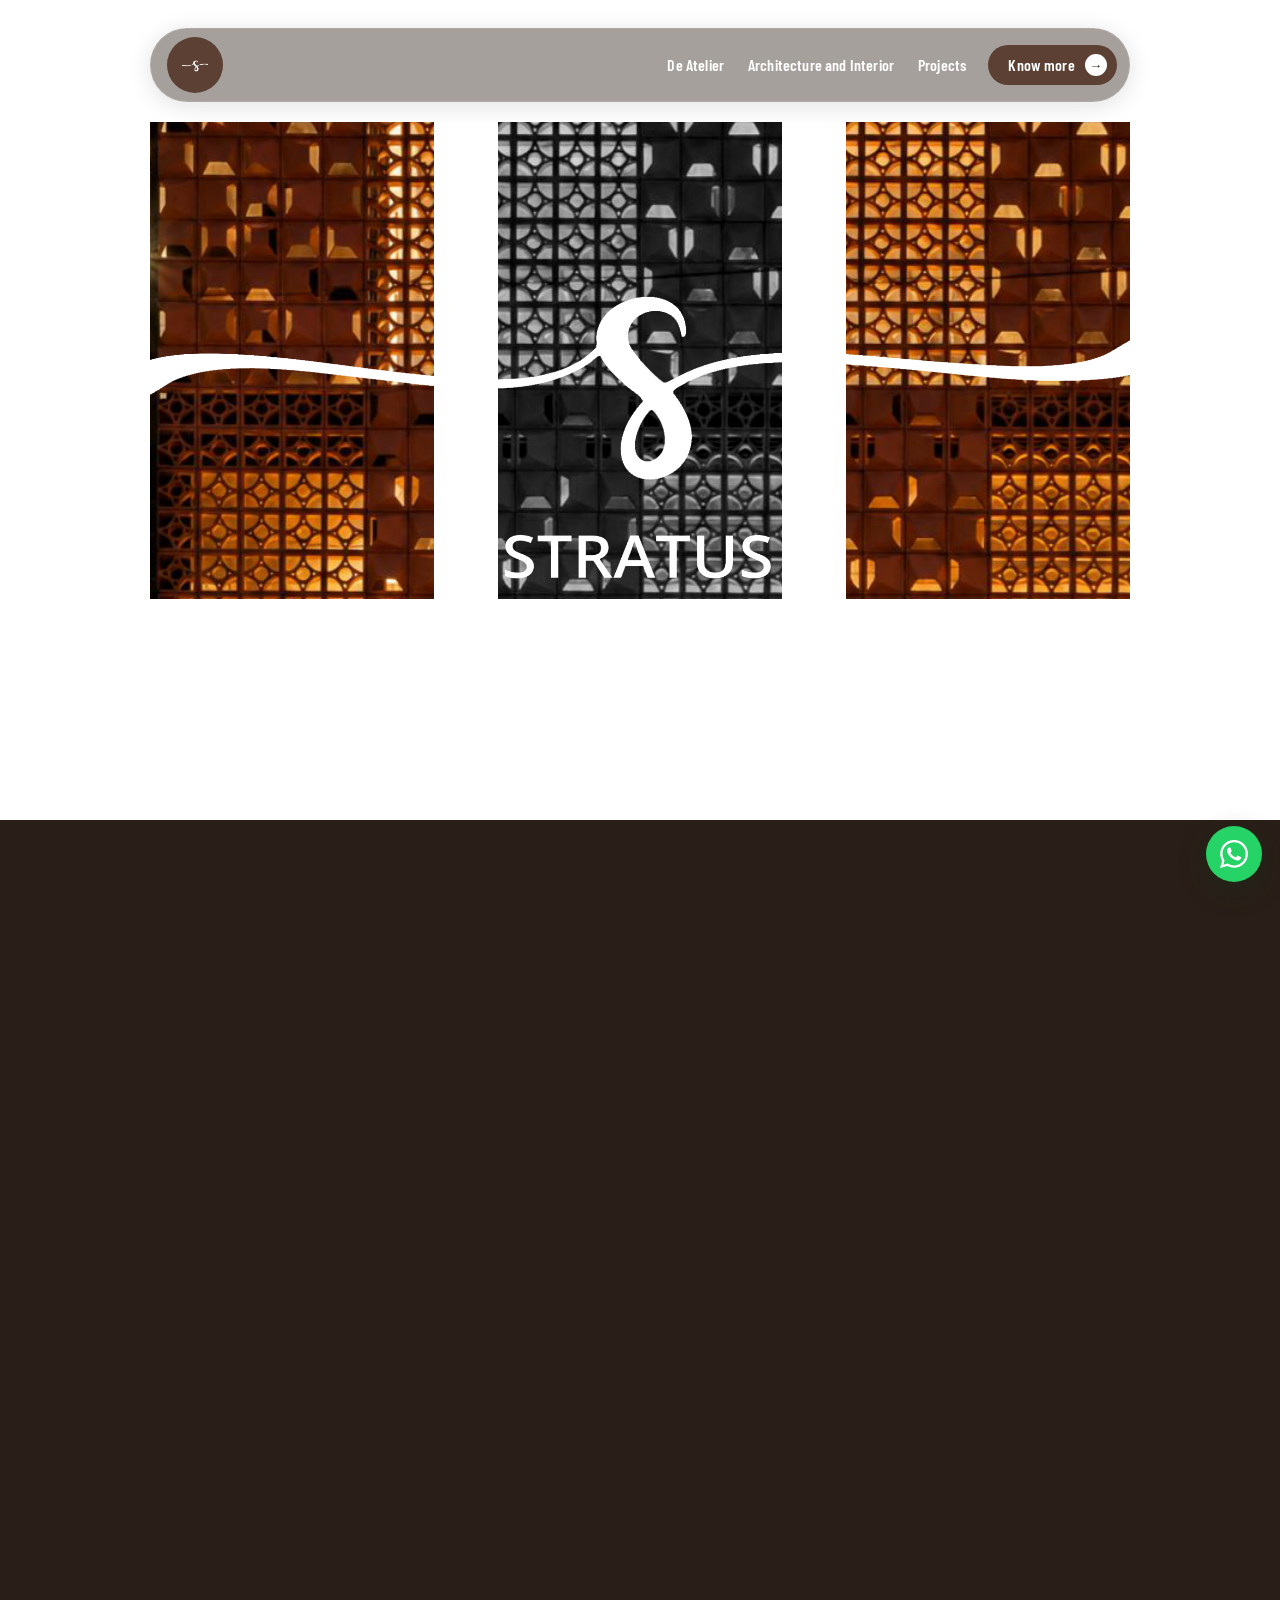
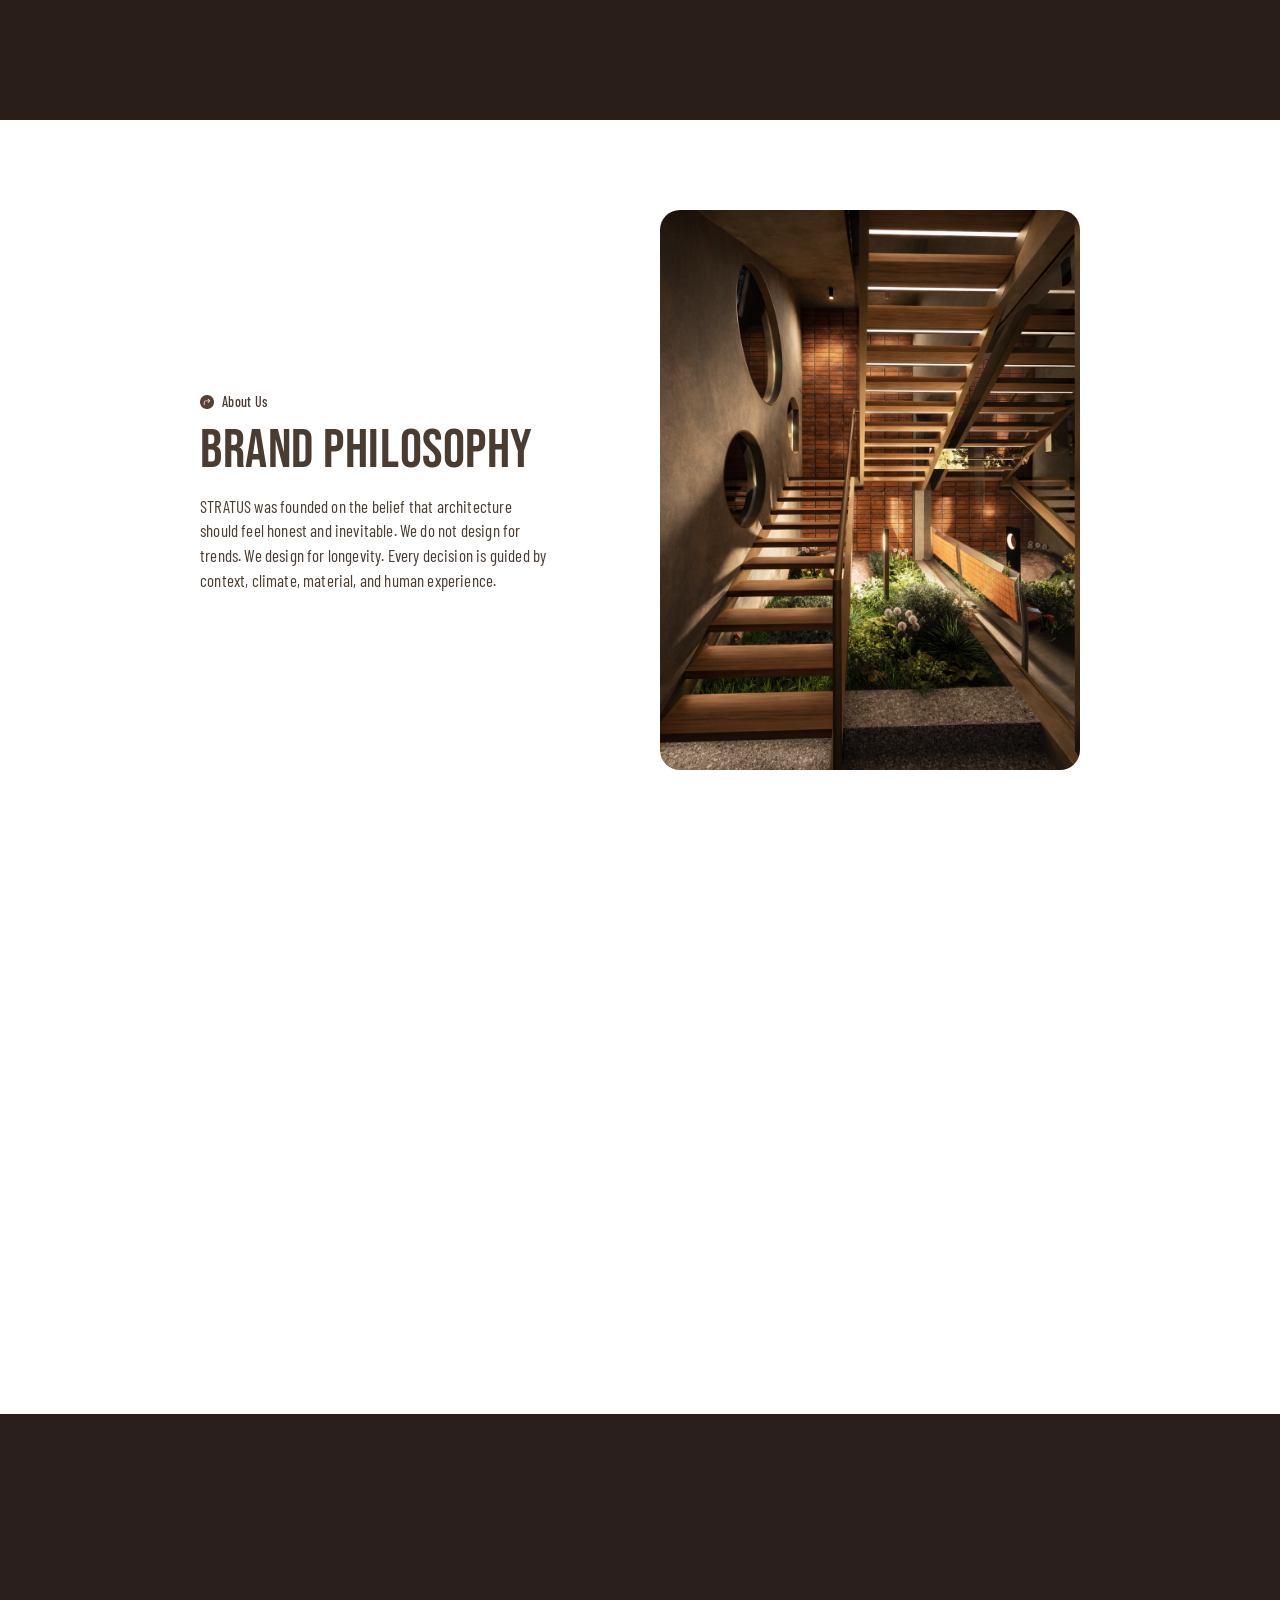
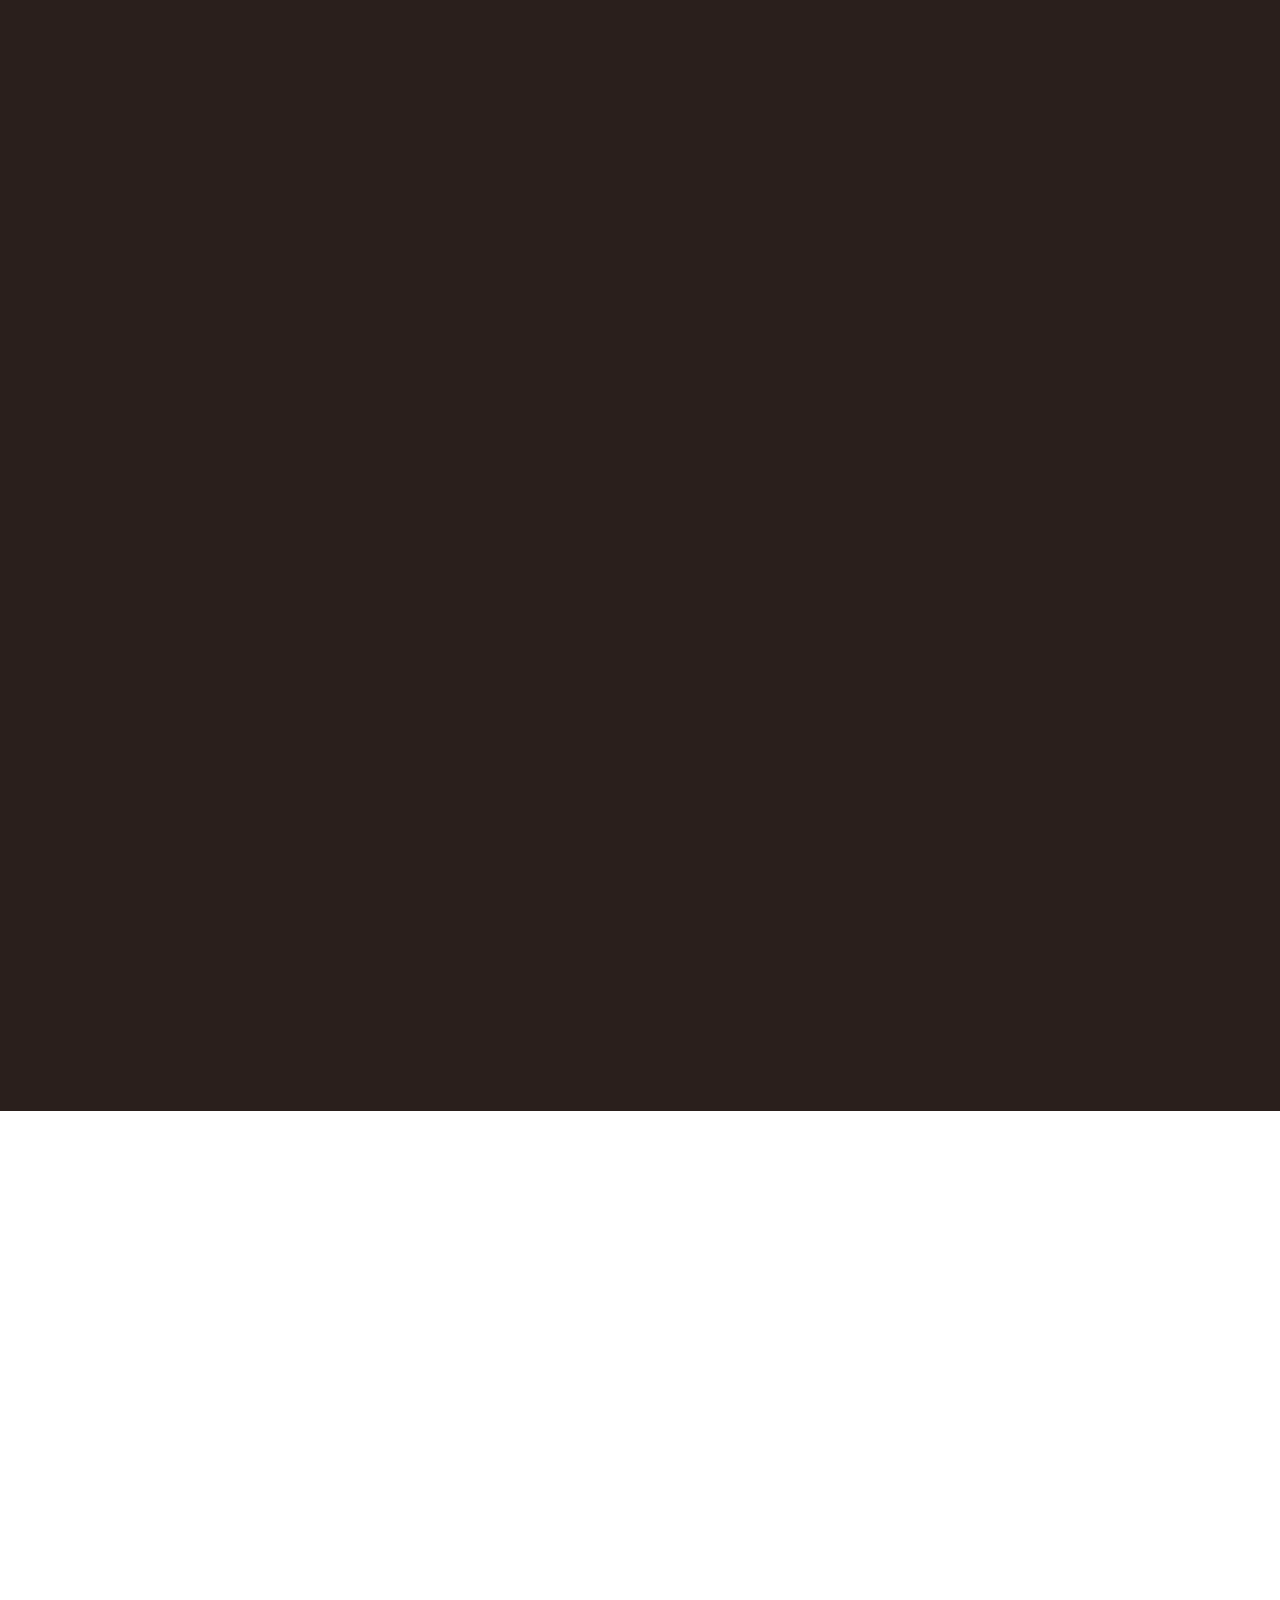
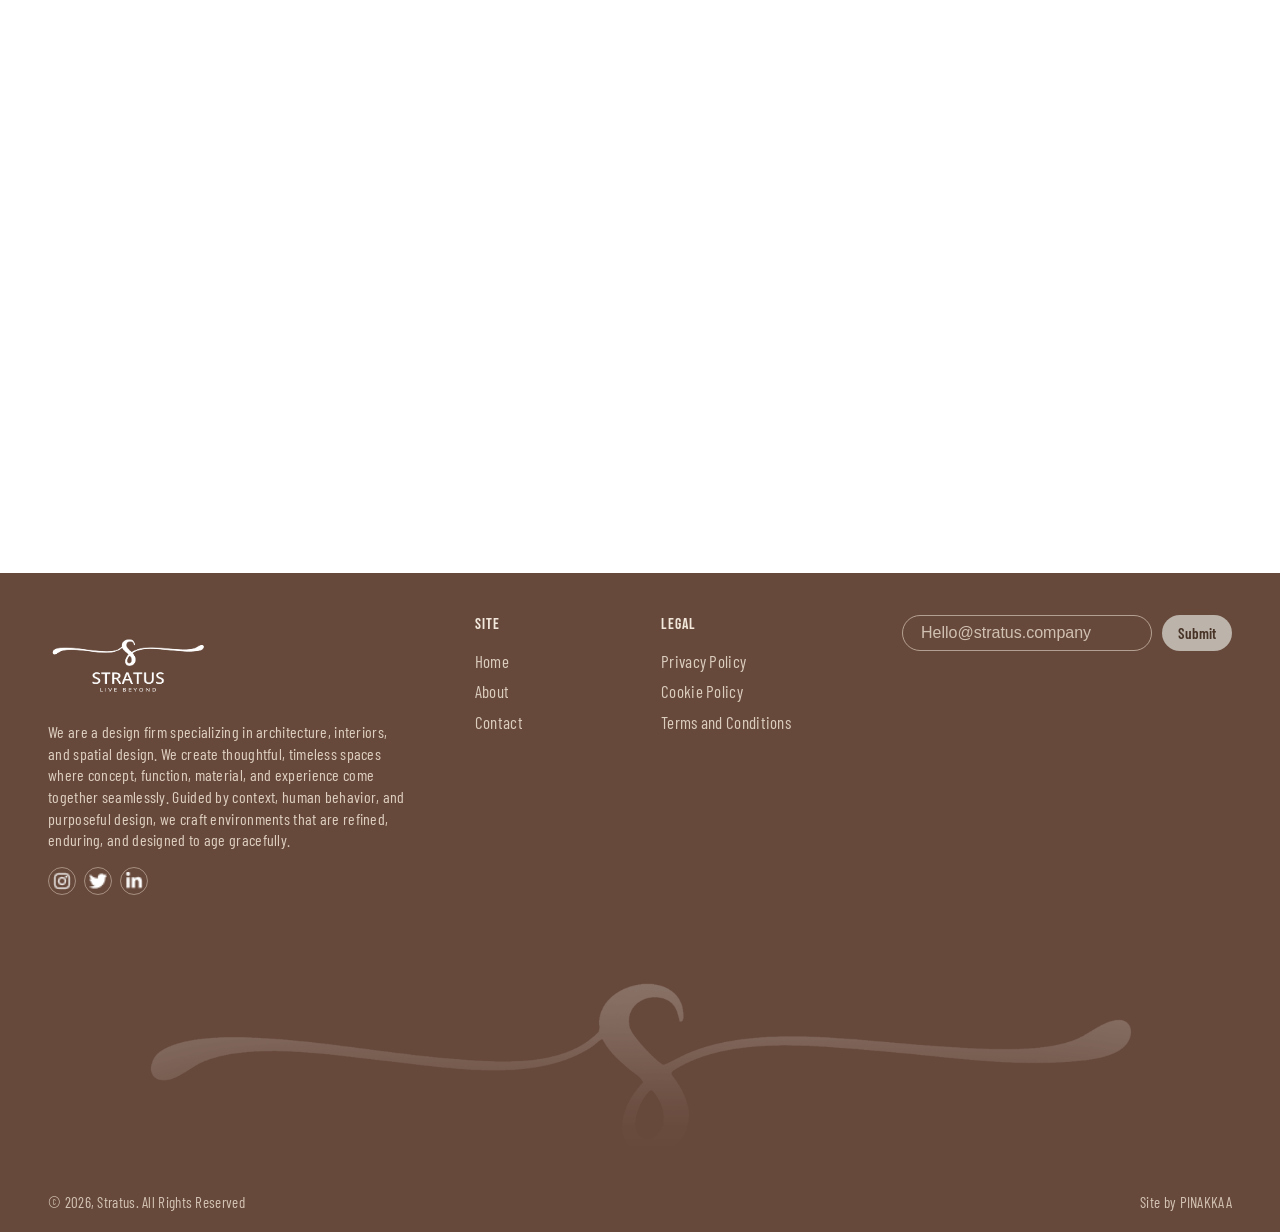
==== commit 3cf221b2: "v" ====
--- a/index.html
+++ b/index.html
@@ -230,39 +230,33 @@
           <div class="home-process-rule" aria-hidden="true"></div>
 
           <article class="home-process-card">
-            <img src="./Font/New_images/Container_2.png" alt="Early concept sketches" loading="lazy" decoding="async" />
+            <img src="./The_process/Concept,%20Sketch.png" alt="Concept sketches for interior planning" loading="lazy" decoding="async" />
             <h3>Concept, sketches</h3>
             <p>A hand-drawn sketch typically outlines the style and layout of the future interior.</p>
           </article>
 
           <article class="home-process-card">
-            <img src="./Font/New_images/Container_3.png" alt="Material and planning board" loading="lazy" decoding="async" />
+            <img src="./The_process/Design%20Project.png" alt="Design project boards and planning details" loading="lazy" decoding="async" />
             <h3>Design project</h3>
             <p>Details on color scheme, furniture, lighting placement, and technical layout.</p>
           </article>
 
           <article class="home-process-card">
-            <img src="./Font/New_images/Container_4.png" alt="3D interior visualization preview" loading="lazy" decoding="async" />
+            <img src="./The_process/3D%20Visualization.png" alt="3D interior visualization preview" loading="lazy" decoding="async" />
             <h3>3D visualization</h3>
             <p>So that the client can see with his own eyes what he will ultimately receive.</p>
           </article>
 
           <article class="home-process-card">
-            <img src="./Font/New_images/Container_5.png" alt="Costing and estimate worksheet" loading="lazy" decoding="async" />
+            <img src="./The_process/Estimation.png" alt="Costing and estimate worksheet" loading="lazy" decoding="async" />
             <h3>Estimation</h3>
             <p>The pricing details and the total cost of the customer&apos;s interior design project.</p>
           </article>
 
           <article class="home-process-card">
-            <img src="./Font/New_images/Container_6.png" alt="Material board and samples" loading="lazy" decoding="async" />
-            <h3>Materials, etc.</h3>
-            <p>Building materials, components and furniture; everything you need for the interior.</p>
-          </article>
-
-          <article class="home-process-card">
-            <img src="./Font/New_images/Container_7.png" alt="Final supervision on site" loading="lazy" decoding="async" />
-            <h3>Supervision</h3>
-            <p>Supervises the work, making sure that the interior exactly as he intended.</p>
+            <img src="./The_process/Execution.png" alt="On-site execution and project supervision" loading="lazy" decoding="async" />
+            <h3>Execution</h3>
+            <p>Supervises the work, making sure that the interior is exactly as intended.</p>
           </article>
         </div>
       </div>
@@ -743,8 +737,7 @@
               <img src="./Public/navbar/logo.png" alt="Stratus logo" class="footer-v2-logo" loading="lazy" decoding="async" />
             </a>
             <p>
-              We design interiors that balance comfort and clarity, crafting spaces defined by
-              purpose, proportion, and lasting character.
+              We are a design firm specializing in architecture, interiors, and spatial design. We create thoughtful, timeless spaces where concept, function, material, and experience come together seamlessly. Guided by context, human behavior, and purposeful design, we craft environments that are refined, enduring, and designed to age gracefully.
             </p>
             <div class="footer-v2-social">
               <a href="#" aria-label="Instagram"><img src="./Public/services/instagram.png" alt="" class="footer-social-icon" loading="lazy" decoding="async" /></a>
--- a/styles.css
+++ b/styles.css
@@ -1181,7 +1181,7 @@
   --home-process-gap-x: 24px;
 }
 
-/* Header spans row 1; rule row 2; six cards in rows 3–4 */
+/* Header spans row 1; rule row 2; five cards in rows 3–4 */
 .home-process-grid {
   display: grid;
   grid-template-columns: repeat(3, minmax(0, 1fr));
@@ -1296,7 +1296,7 @@
     margin: clamp(12px, 2vw, 20px) 0 clamp(18px, 2.5vw, 28px);
   }
 
-  /* Six cards in two rows below full-width rule */
+  /* Five cards in two rows below full-width rule */
   .home-process-grid > .home-process-card:nth-child(3) {
     grid-column: 1;
     grid-row: 3;
@@ -1321,16 +1321,12 @@
     grid-column: 2;
     grid-row: 4;
   }
-
-  .home-process-grid > .home-process-card:nth-child(8) {
-    grid-column: 3;
-    grid-row: 4;
-  }
 }
 
 .home-process-card img {
   width: 100%;
-  height: 90px;
+  aspect-ratio: 1 / 1;
+  height: auto;
   object-fit: cover;
   border-radius: 8px;
   display: block;
@@ -2874,6 +2870,26 @@
   display: block;
   object-fit: cover;
   object-position: center;
+}
+
+.arch-intero-page .architecture-intro-section {
+  padding-left: 0;
+  padding-right: 0;
+}
+
+.arch-intero-page .architecture-intro-inner {
+  padding-inline: clamp(20px, 4vw, 24px);
+}
+
+.arch-intero-page .architecture-intro-lede {
+  margin-bottom: clamp(28px, 4vw, 36px);
+}
+
+.arch-intero-page .architecture-intro-media {
+  width: 100%;
+  max-width: none;
+  margin: 0;
+  border-radius: 0;
 }
 
 @media (max-width: 768px) {
@@ -9577,7 +9593,11 @@
   }
 
   .home-process-card img {
-    height: 86px;
+    aspect-ratio: 1 / 1;
+    width: 100%;
+    max-width: 280px;
+    margin-left: auto;
+    margin-right: auto;
   }
 
   .home-process-card h3 {
@@ -9817,6 +9837,16 @@
     padding-right: max(20px, env(safe-area-inset-right, 0px));
   }
 
+  .arch-intero-page .architecture-intro-section {
+    padding-left: 0;
+    padding-right: 0;
+  }
+
+  .arch-intero-page .architecture-intro-inner {
+    padding-left: max(20px, env(safe-area-inset-left, 0px));
+    padding-right: max(20px, env(safe-area-inset-right, 0px));
+  }
+
   .architecture-intro-media {
     height: clamp(200px, 52vw, 300px);
   }
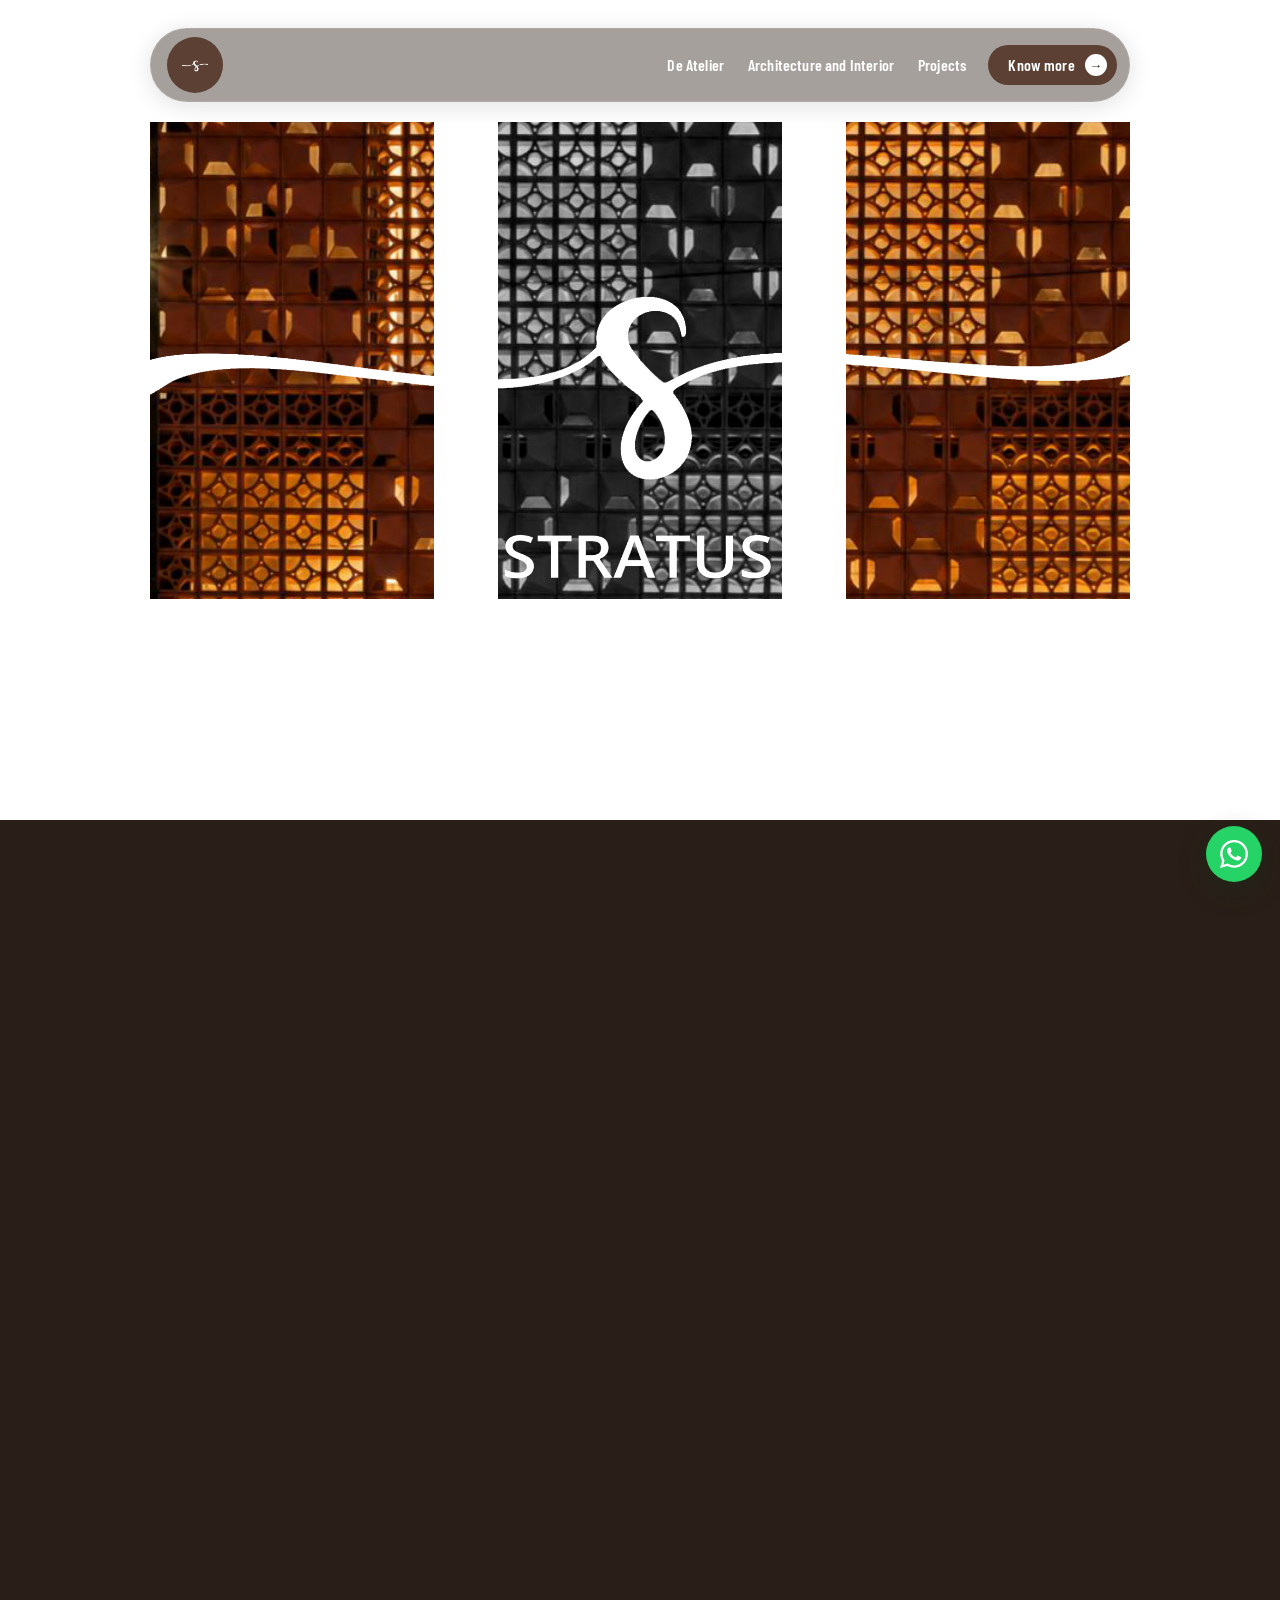
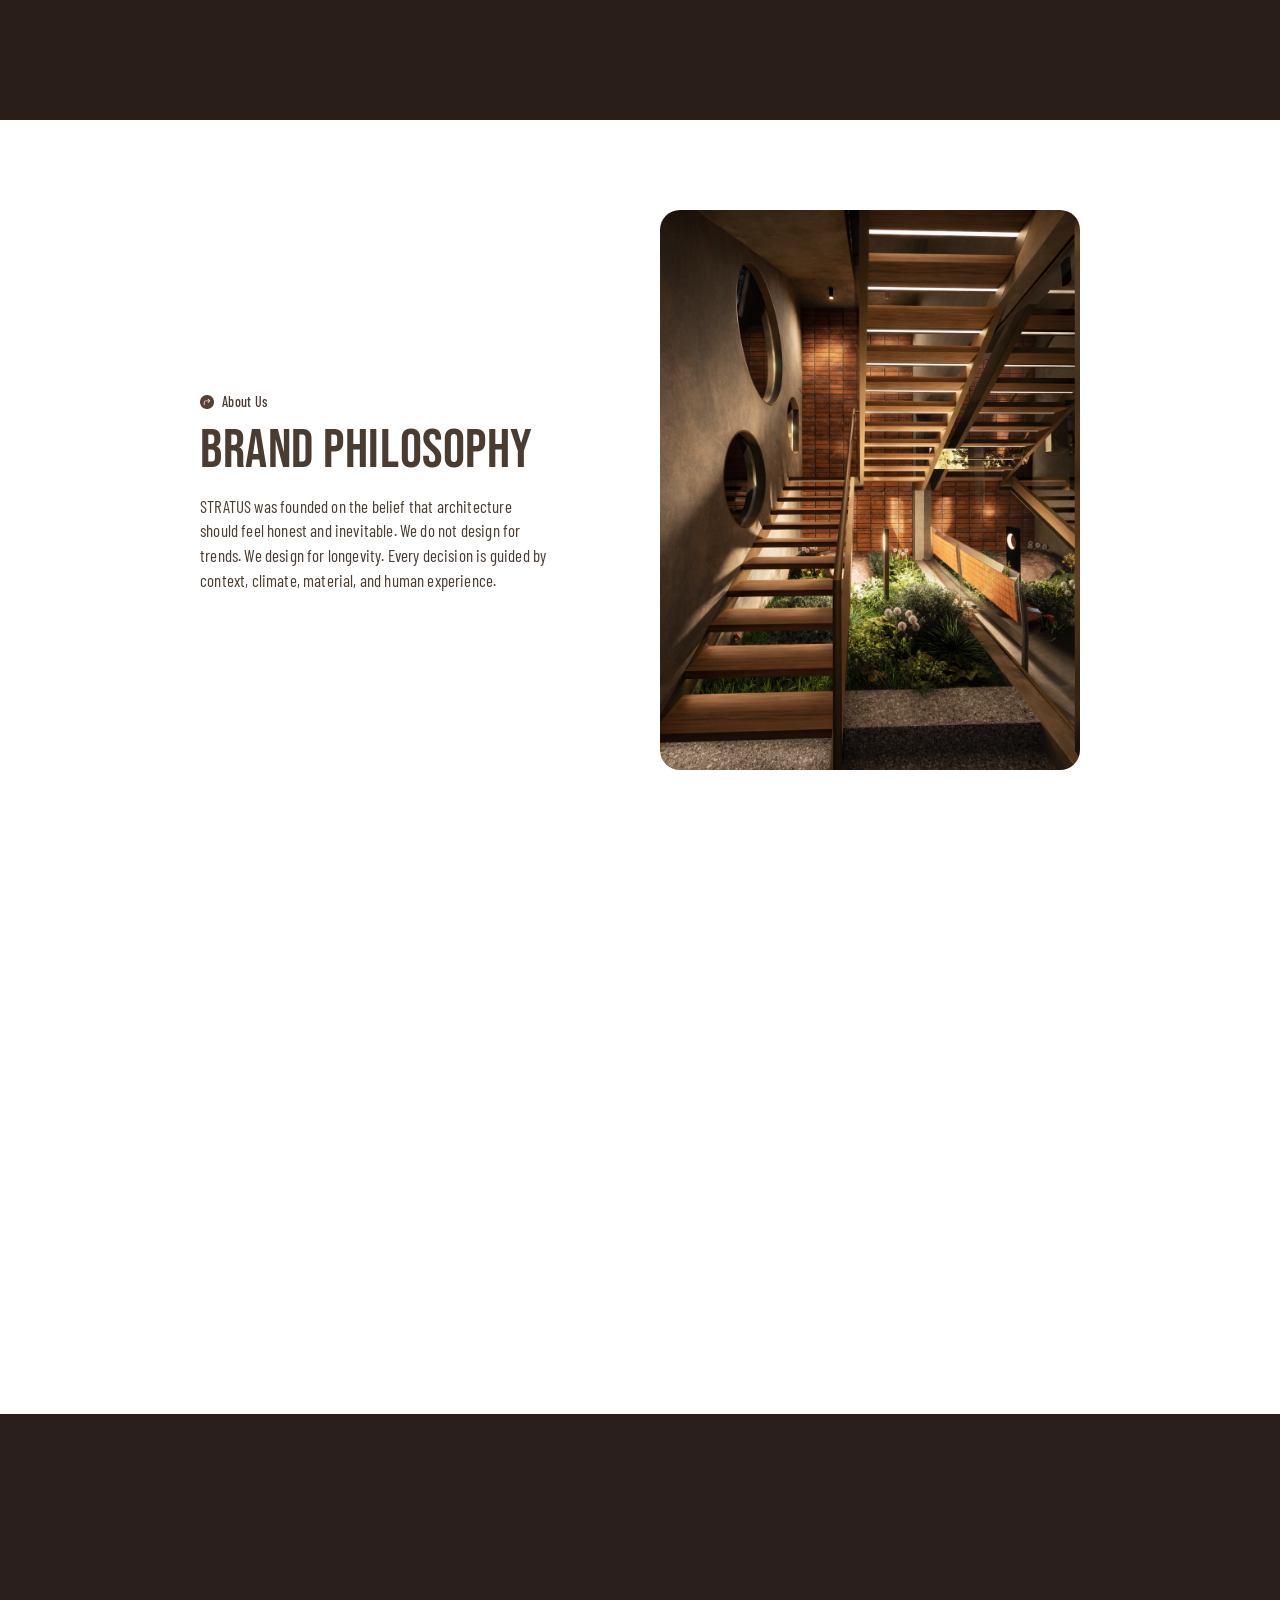
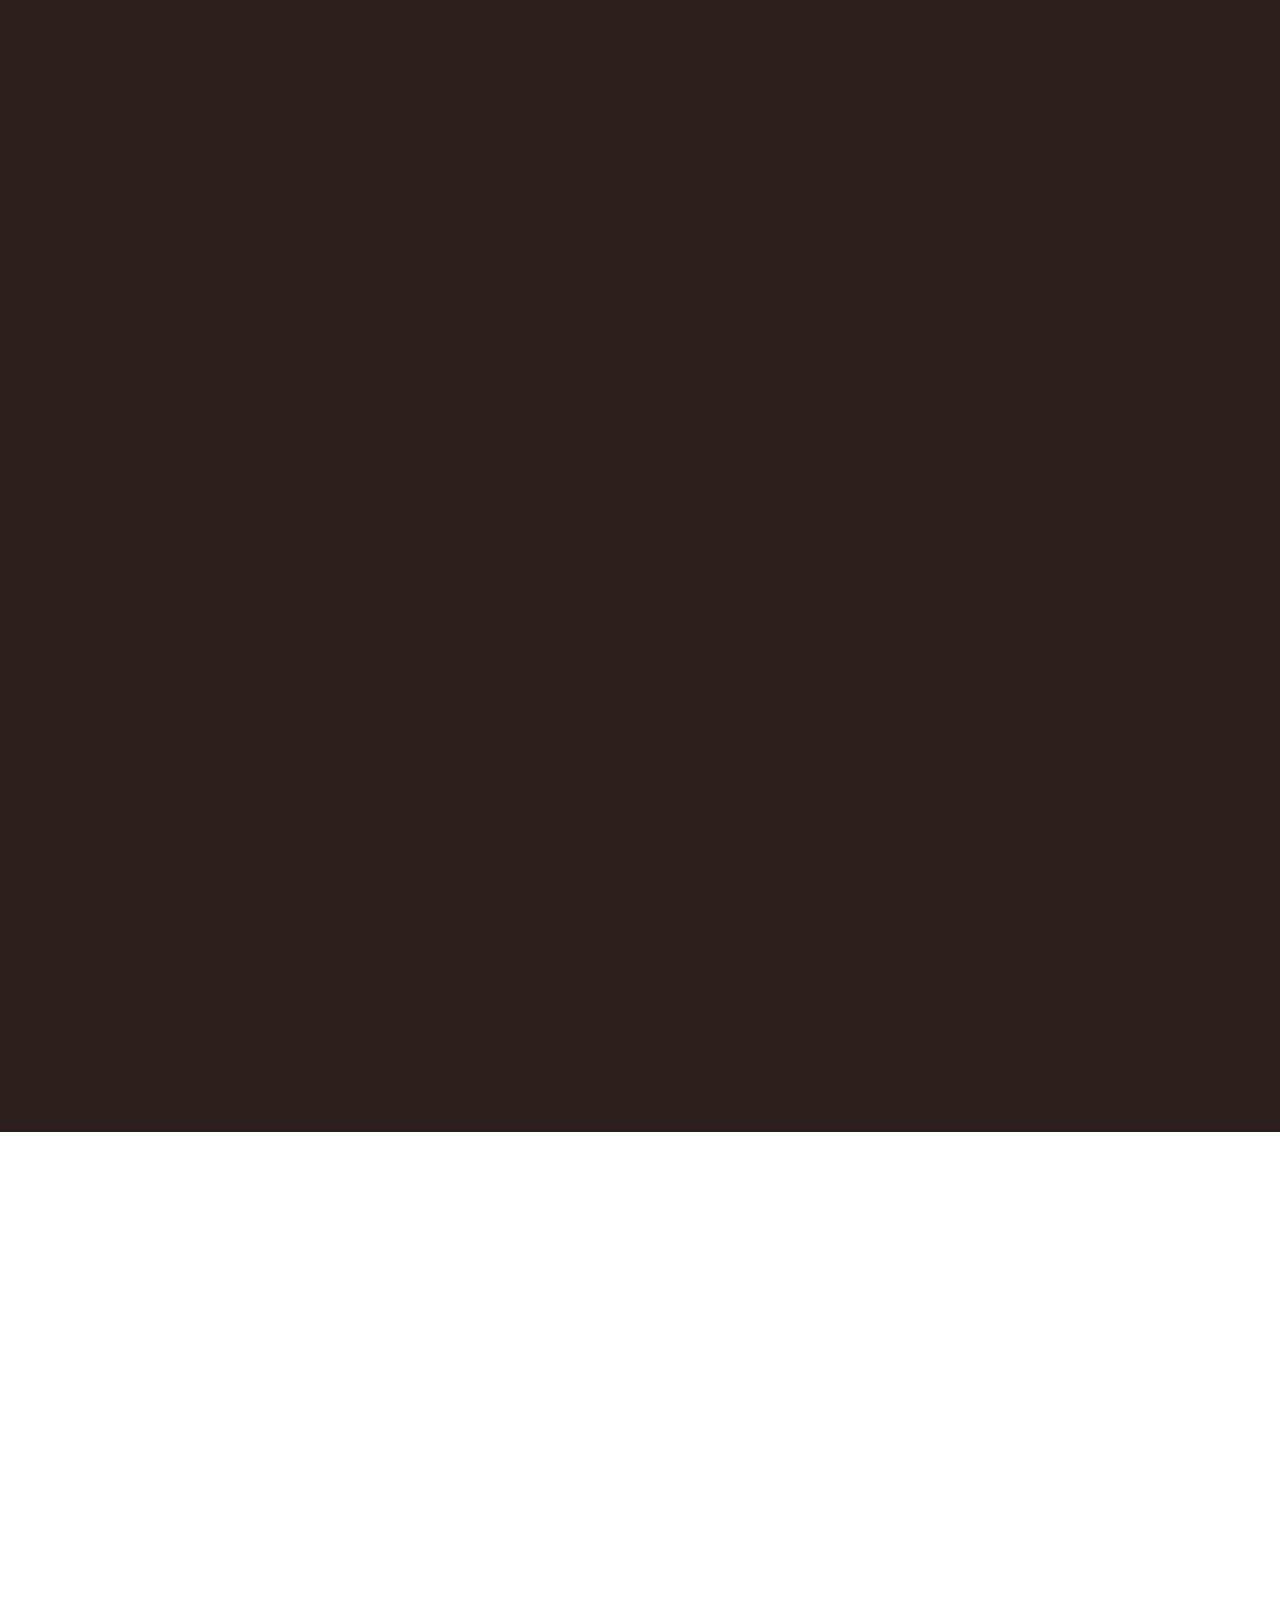
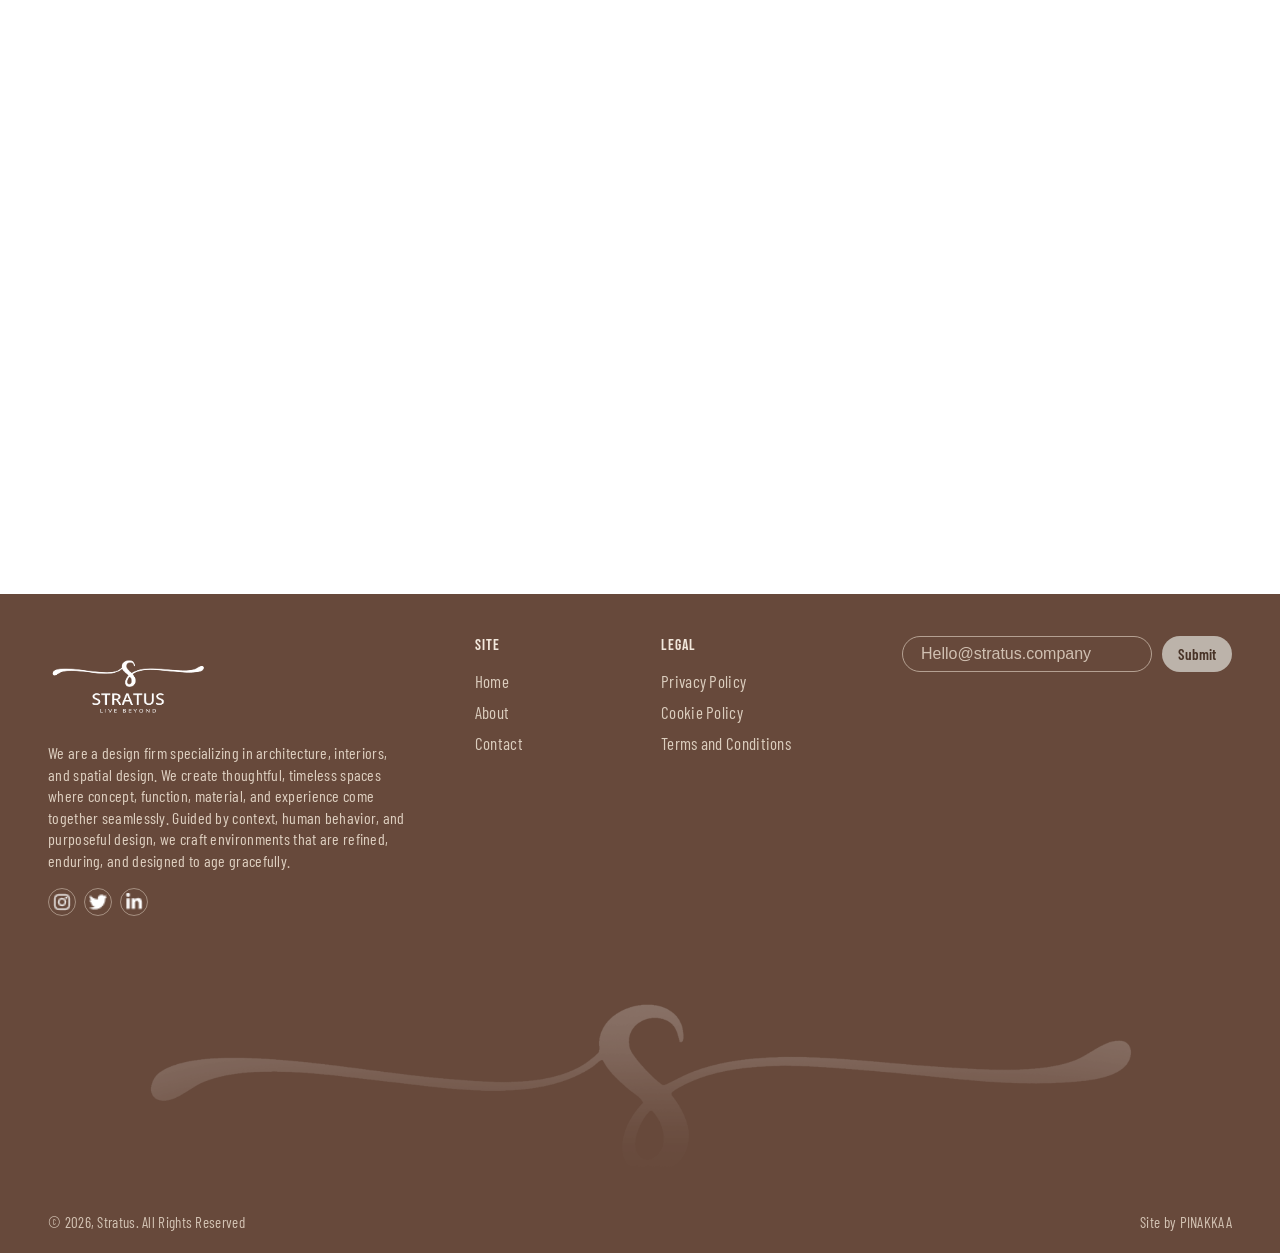
==== commit 43287c73: "v" ====
--- a/index.html
+++ b/index.html
@@ -254,9 +254,15 @@
           </article>
 
           <article class="home-process-card">
-            <img src="./The_process/Execution.png" alt="On-site execution and project supervision" loading="lazy" decoding="async" />
+            <img src="./The_process/Execution.png" alt="Construction site execution and on-site supervision" loading="lazy" decoding="async" />
             <h3>Execution</h3>
-            <p>Supervises the work, making sure that the interior is exactly as intended.</p>
+            <p><span class="home-process-nowrap">On-site build-out and construction,</span><br />supervised so the finished interior<br />matches the approved plans.</p>
+          </article>
+
+          <article class="home-process-card">
+            <img src="./Font/New_images/Container_7.png" alt="Final supervision on site" loading="lazy" decoding="async" />
+            <h3>Supervision</h3>
+            <p>Supervises the work, making sure that the interior exactly as he intended.</p>
           </article>
         </div>
       </div>
--- a/styles.css
+++ b/styles.css
@@ -1181,7 +1181,7 @@
   --home-process-gap-x: 24px;
 }
 
-/* Header spans row 1; rule row 2; five cards in rows 3–4 */
+/* Header spans row 1; rule row 2; six cards in rows 3–4 */
 .home-process-grid {
   display: grid;
   grid-template-columns: repeat(3, minmax(0, 1fr));
@@ -1296,7 +1296,7 @@
     margin: clamp(12px, 2vw, 20px) 0 clamp(18px, 2.5vw, 28px);
   }
 
-  /* Five cards in two rows below full-width rule */
+  /* Six cards in two rows below full-width rule */
   .home-process-grid > .home-process-card:nth-child(3) {
     grid-column: 1;
     grid-row: 3;
@@ -1319,6 +1319,11 @@
 
   .home-process-grid > .home-process-card:nth-child(7) {
     grid-column: 2;
+    grid-row: 4;
+  }
+
+  .home-process-grid > .home-process-card:nth-child(8) {
+    grid-column: 3;
     grid-row: 4;
   }
 }
@@ -1348,6 +1353,10 @@
   font-size: 16px;
   line-height: 1.3;
   color: rgba(241, 231, 220, 0.78);
+}
+
+.home-process-nowrap {
+  white-space: nowrap;
 }
 
 .home-why-section {
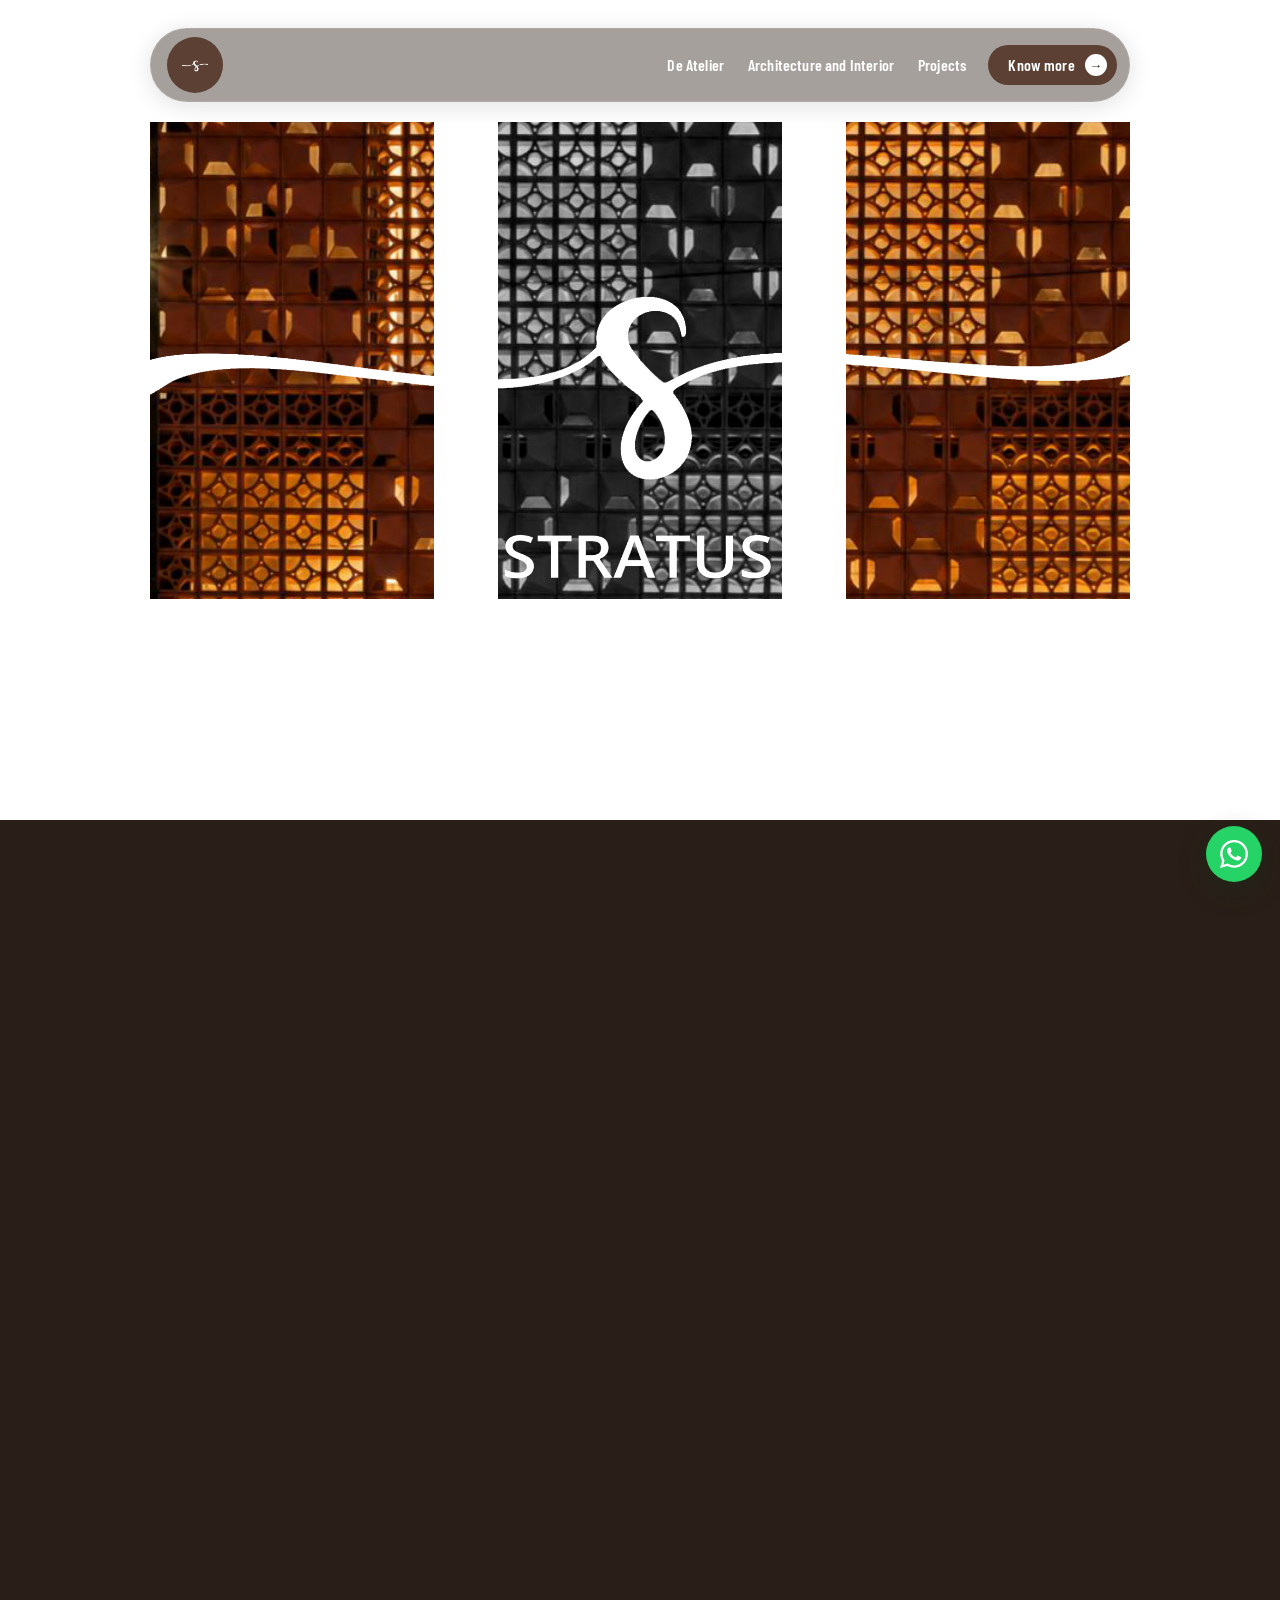
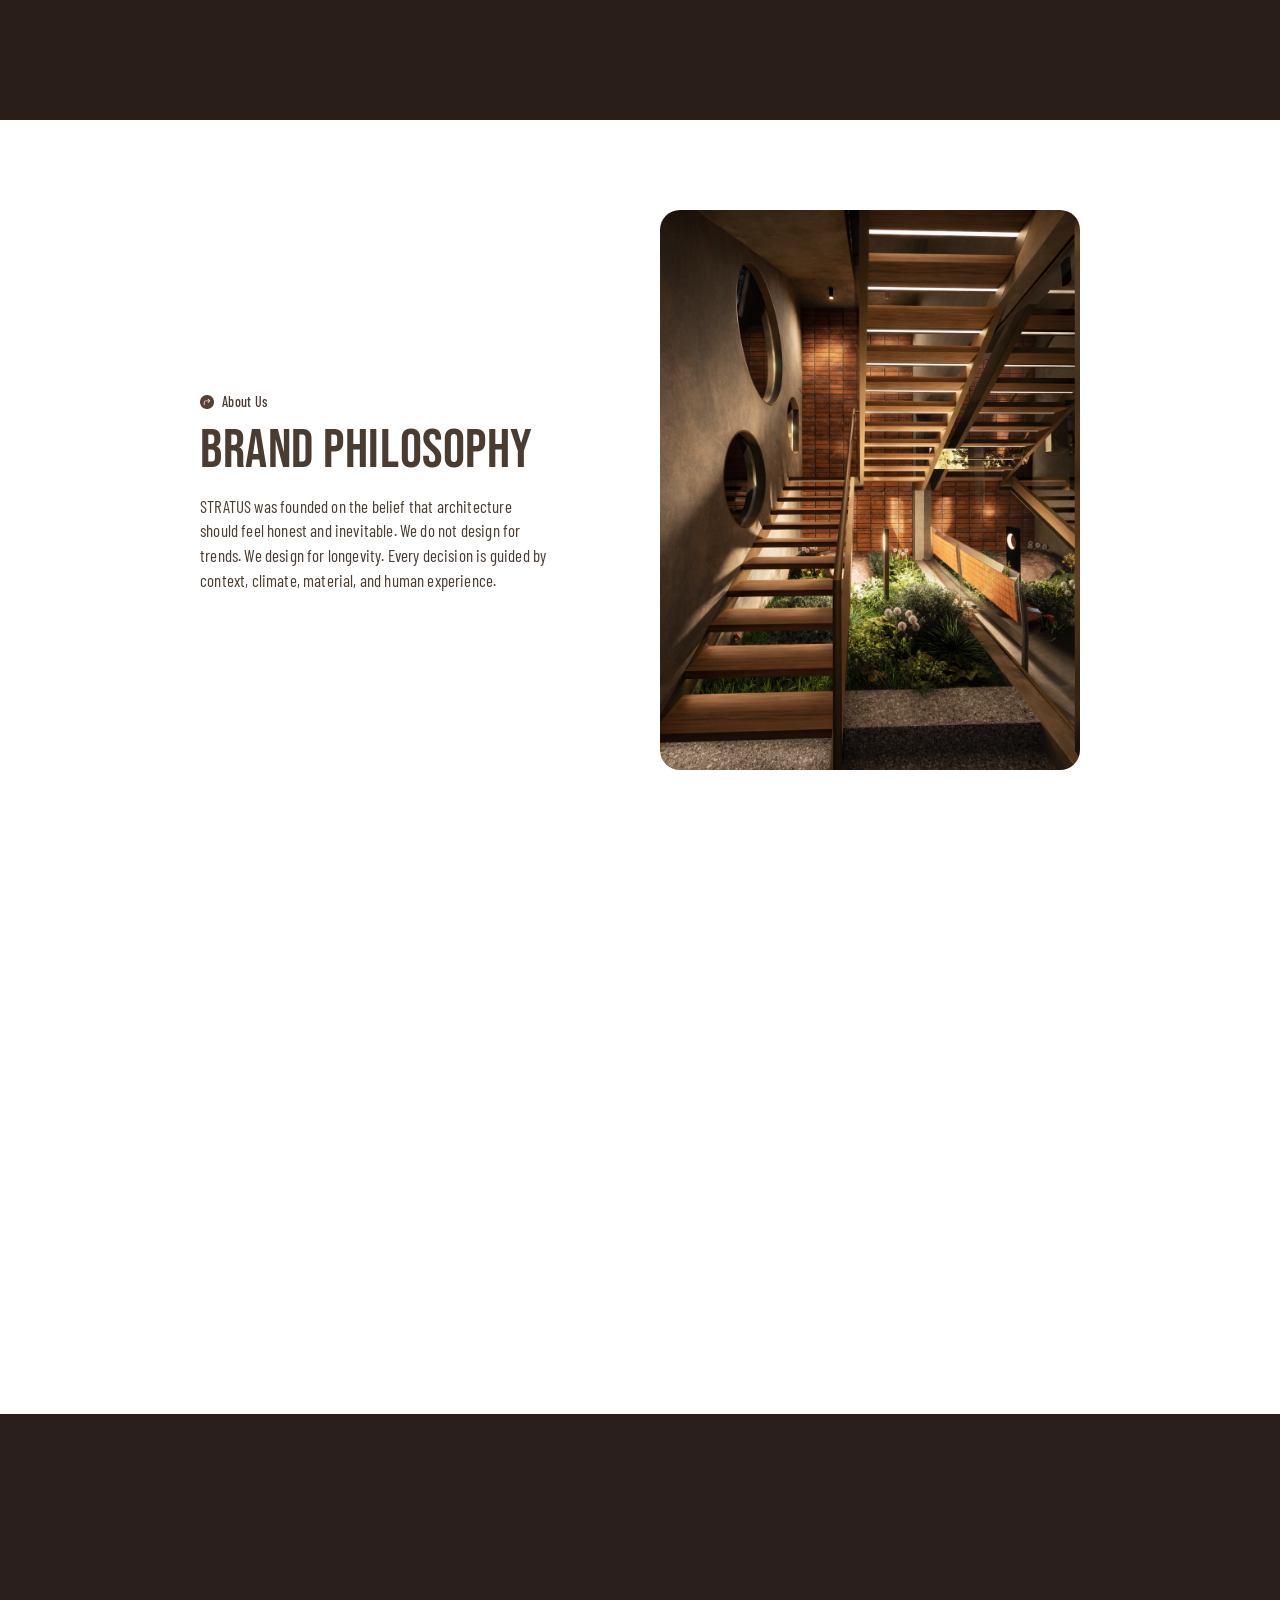
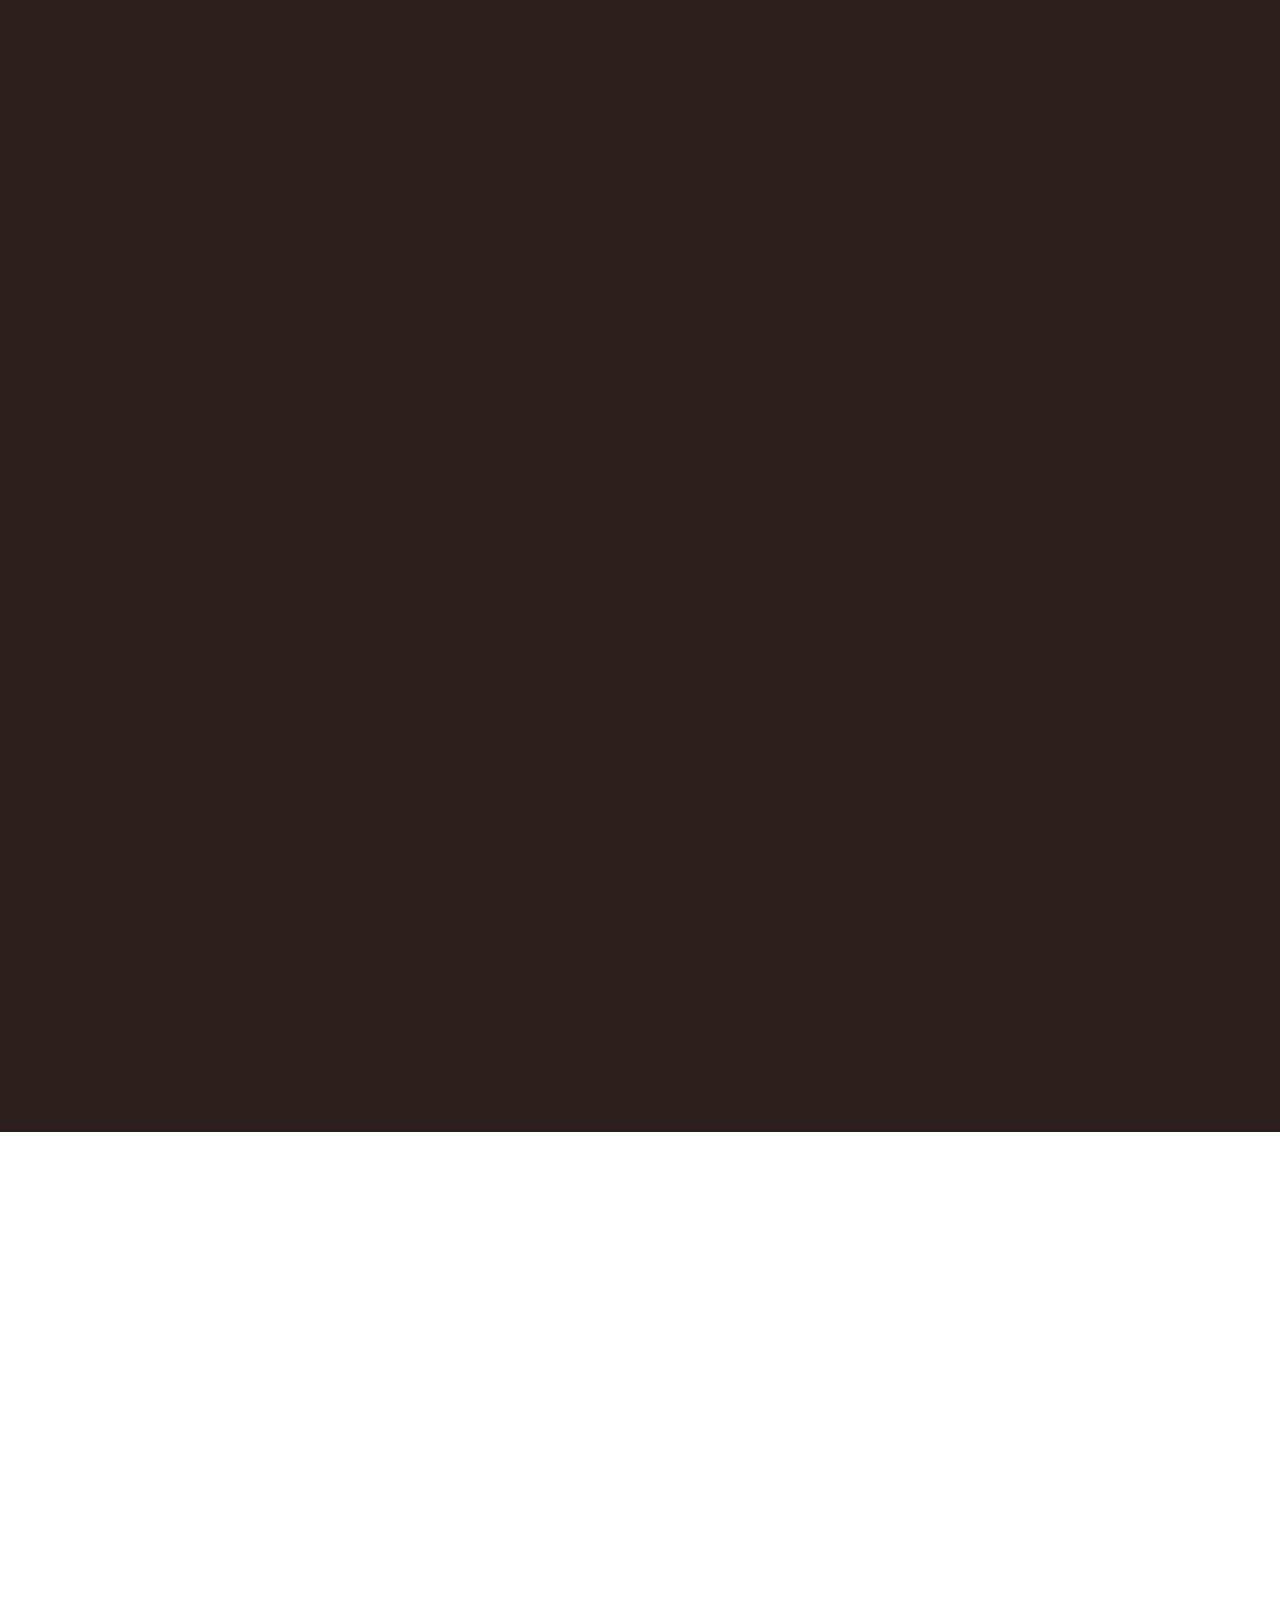
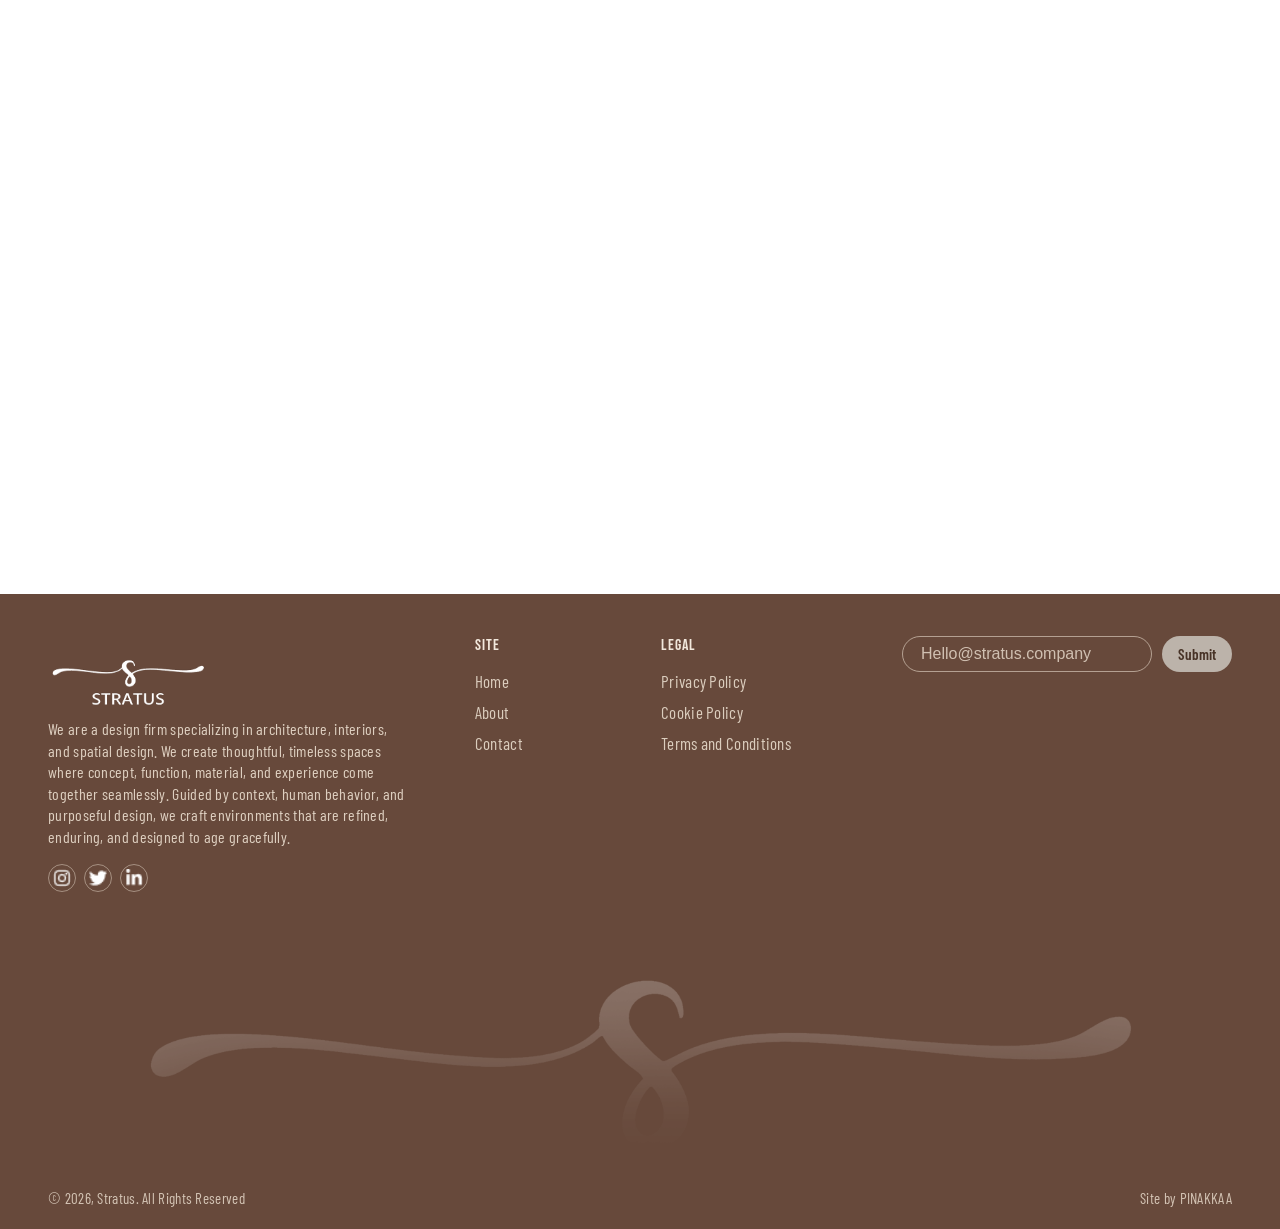
==== commit 9bcec1a2: "new logo changes" ====
--- a/index.html
+++ b/index.html
@@ -260,7 +260,7 @@
           </article>
 
           <article class="home-process-card">
-            <img src="./Font/New_images/Container_7.png" alt="Final supervision on site" loading="lazy" decoding="async" />
+            <img src="./The_process/WhatsApp%20Image%202026-07-07%20at%207.20.49%20PM.jpeg" alt="Final supervision on site" loading="lazy" decoding="async" />
             <h3>Supervision</h3>
             <p>Supervises the work, making sure that the interior exactly as he intended.</p>
           </article>
@@ -740,7 +740,7 @@
         <div class="footer-v2-top">
           <div class="footer-v2-brand">
             <a href="./index.html" class="footer-v2-logo-link" aria-label="Stratus Home">
-              <img src="./Public/navbar/logo.png" alt="Stratus logo" class="footer-v2-logo" loading="lazy" decoding="async" />
+              <img src="./Public/navbar/logo - footer.png" alt="Stratus logo" class="footer-v2-logo" loading="lazy" decoding="async" />
             </a>
             <p>
               We are a design firm specializing in architecture, interiors, and spatial design. We create thoughtful, timeless spaces where concept, function, material, and experience come together seamlessly. Guided by context, human behavior, and purposeful design, we craft environments that are refined, enduring, and designed to age gracefully.
--- a/styles.css
+++ b/styles.css
@@ -3395,9 +3395,9 @@
   width: 100%;
   border-radius: 12px;
   overflow: hidden;
-  background: #f2ede8;
+  background: #ffffff;
   display: block;
-  padding: clamp(4px, 1vw, 8px);
+  padding: 2px;
   box-sizing: border-box;
 }
 
@@ -3745,8 +3745,8 @@
   min-height: clamp(300px, 50vh, 580px);
   border-radius: 12px;
   overflow: hidden;
-  background: #f2ede8;
-  padding: clamp(10px, 1.8vw, 18px);
+  background: #ffffff;
+  padding: 2px;
   box-sizing: border-box;
   display: flex;
   align-items: center;
@@ -3866,7 +3866,7 @@
 
   .arch-intero-drawer__grid .arch-intero-projects-card-panel-figure {
     min-height: clamp(200px, 36dvh, 340px);
-    padding: clamp(8px, 2vw, 12px);
+    padding: 2px;
     border-radius: 10px;
   }
 
@@ -4493,14 +4493,14 @@
 
 .project-page .project-portfolio-section .arch-intero-projects-card-panel-figure {
   margin: 0;
-  padding: 0;
+  padding: 2px;
   min-width: 0;
   width: 100%;
   aspect-ratio: 4 / 3;
   min-height: clamp(88px, 12vw, 165px);
   border-radius: 10px;
   overflow: hidden;
-  background: #e8e2dc;
+  background: #ffffff;
   display: block;
   position: relative;
 }
@@ -7031,14 +7031,14 @@
 
 .interior-page .de-atelier-gargi-portfolio .arch-intero-projects-card-panel-figure {
   margin: 0;
-  padding: 0;
+  padding: 2px;
   min-width: 0;
   width: 100%;
   aspect-ratio: 4 / 3;
   min-height: clamp(118px, 17vw, 220px);
   border-radius: 10px;
   overflow: hidden;
-  background: #e8e2dc;
+  background: #ffffff;
   display: block;
   position: relative;
 }
@@ -9601,6 +9601,13 @@
     gap: 14px;
   }
 
+  .home-process-card {
+    display: flex;
+    flex-direction: column;
+    align-items: center;
+    text-align: center;
+  }
+
   .home-process-card img {
     aspect-ratio: 1 / 1;
     width: 100%;
@@ -9611,11 +9618,16 @@
 
   .home-process-card h3 {
     font-size: clamp(20px, 5.3vw, 28px);
+    text-align: center;
+    width: 100%;
   }
 
   .home-process-card p {
     font-size: 15px;
-    max-width: none;
+    max-width: 34ch;
+    margin-left: auto;
+    margin-right: auto;
+    text-align: center;
   }
 
   .home-why-section {
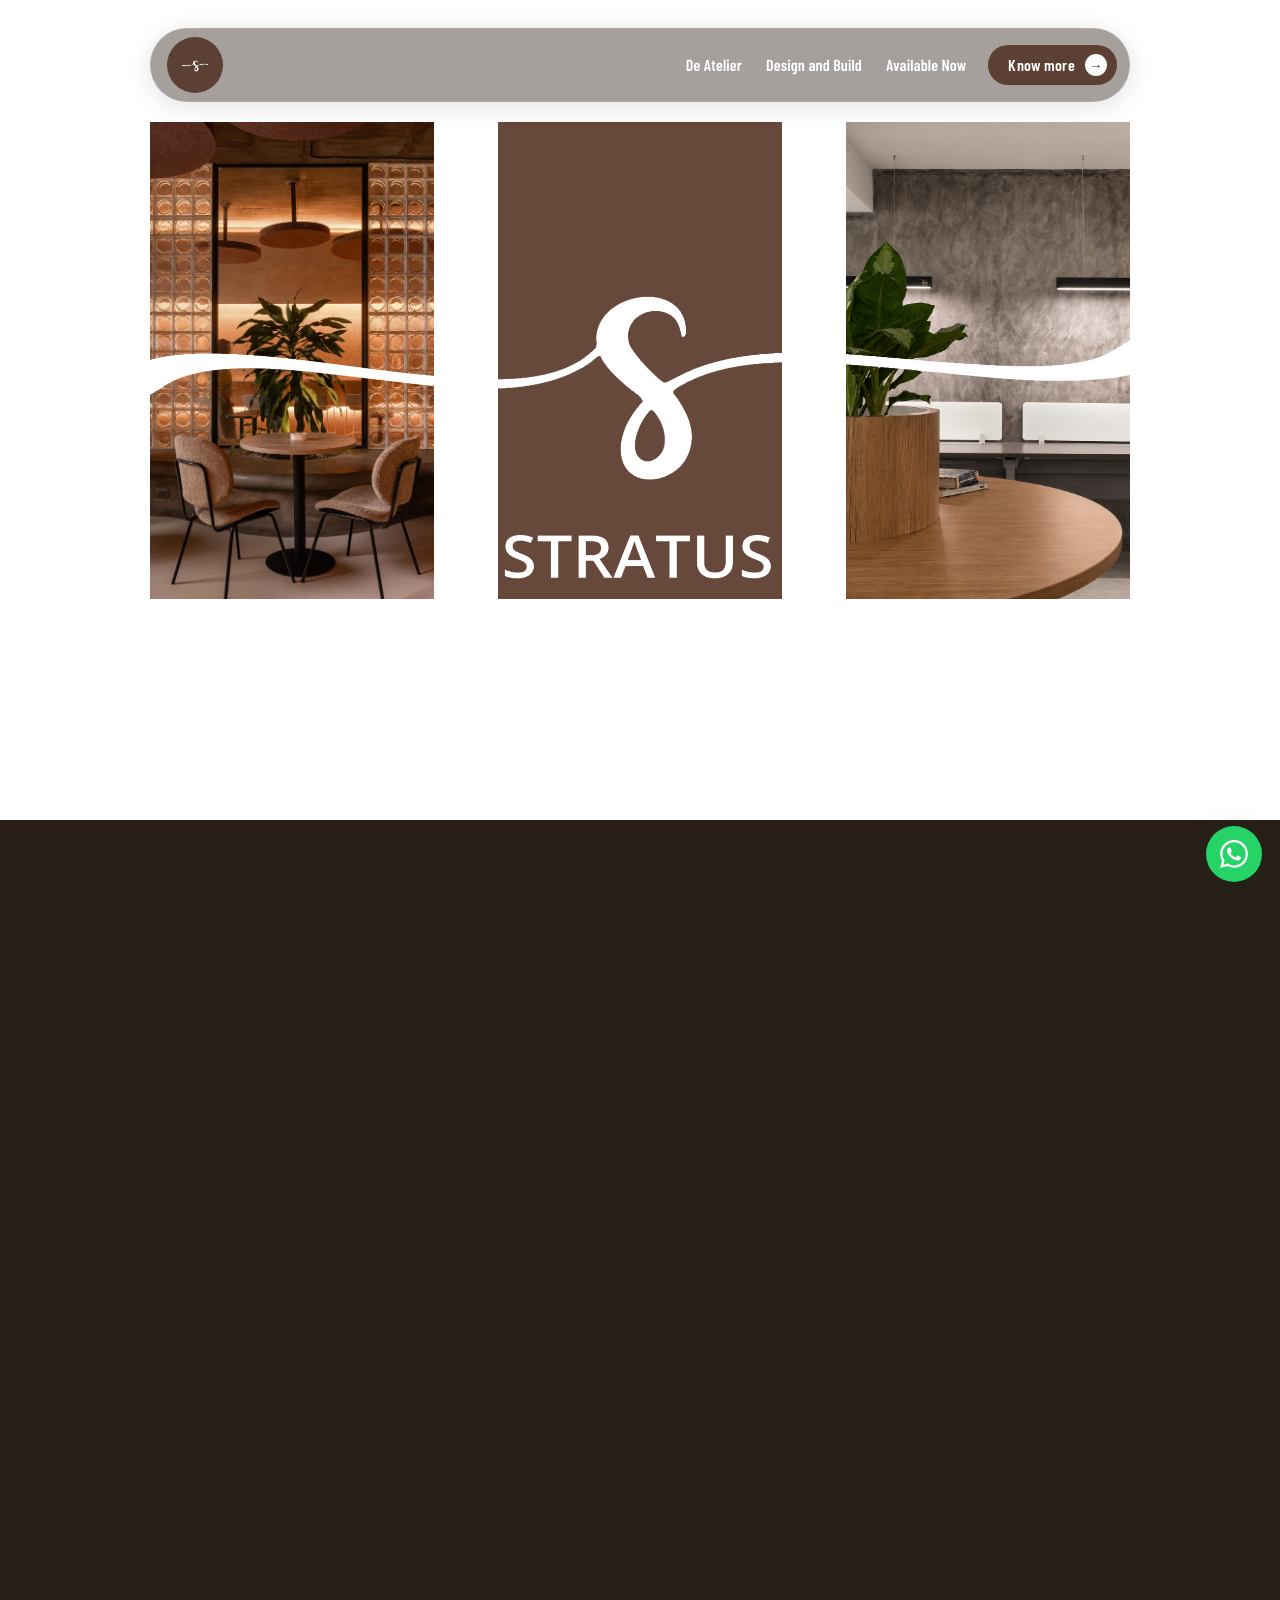
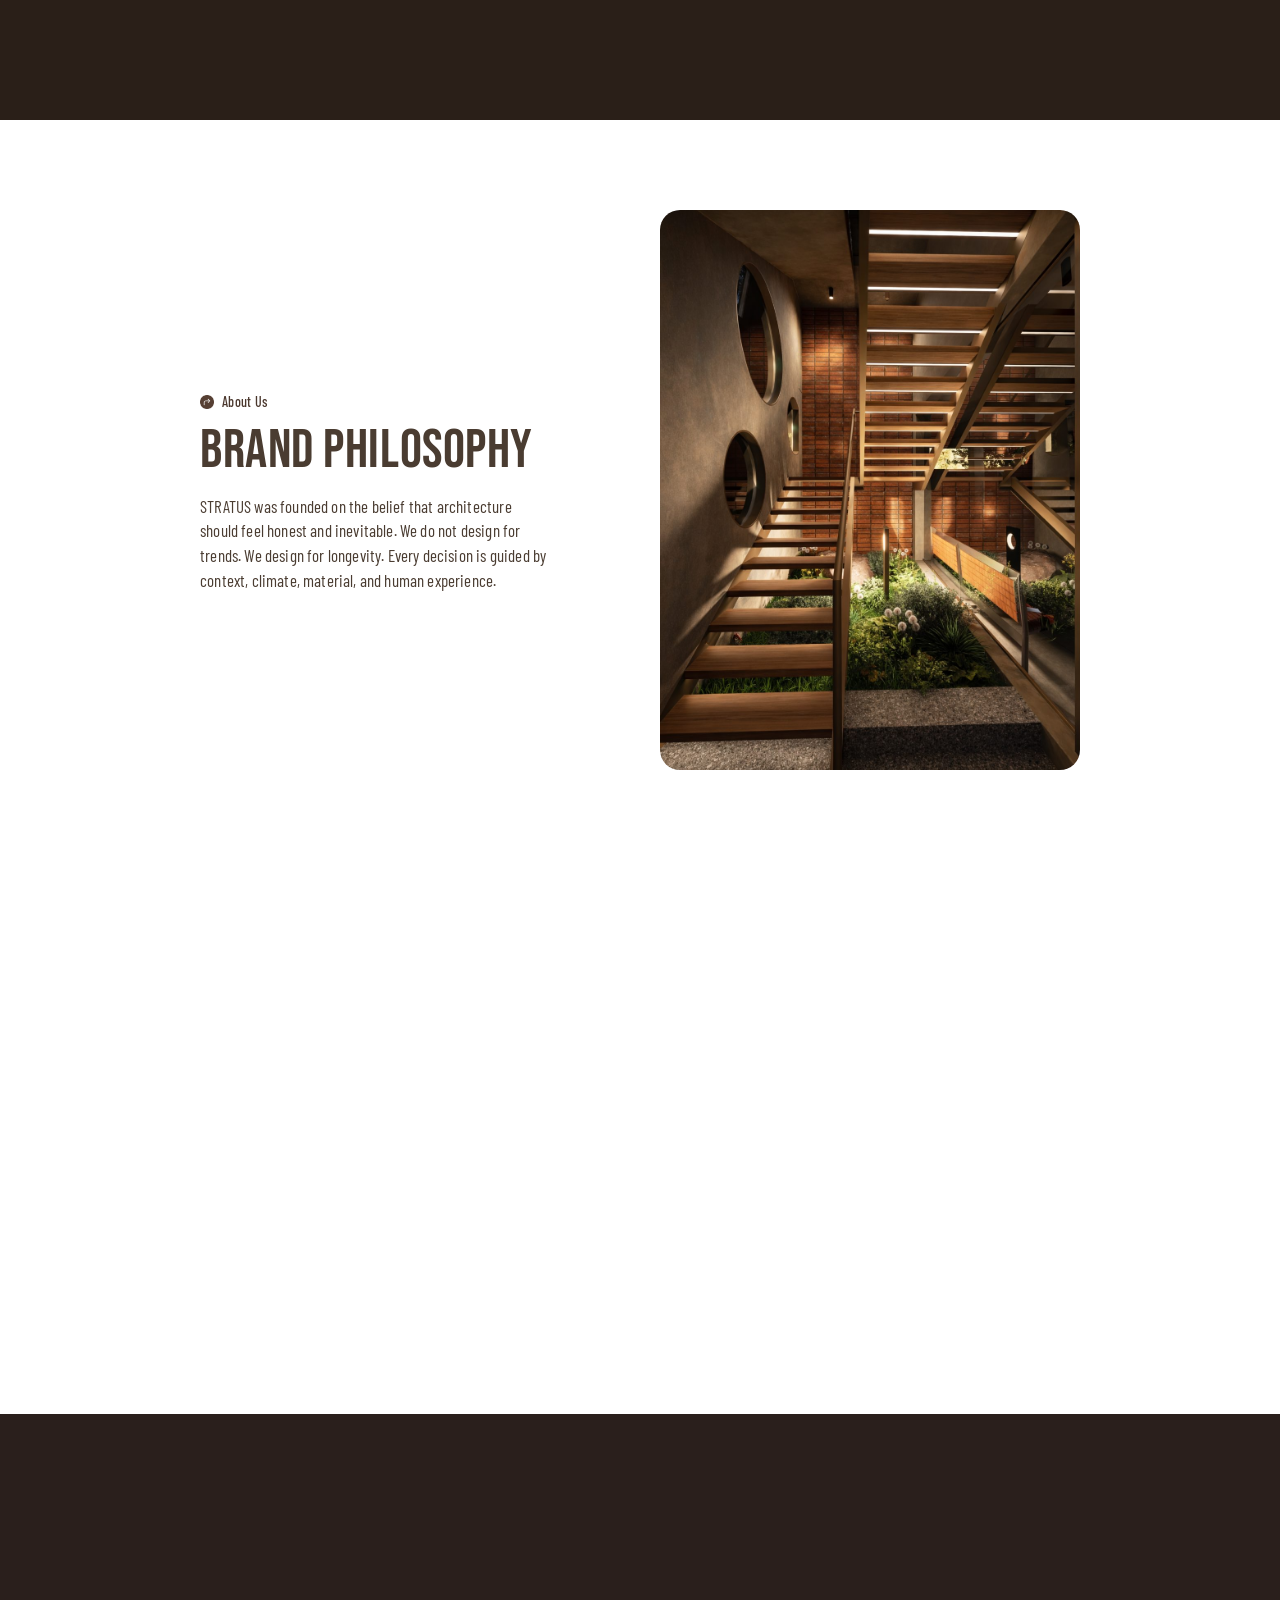
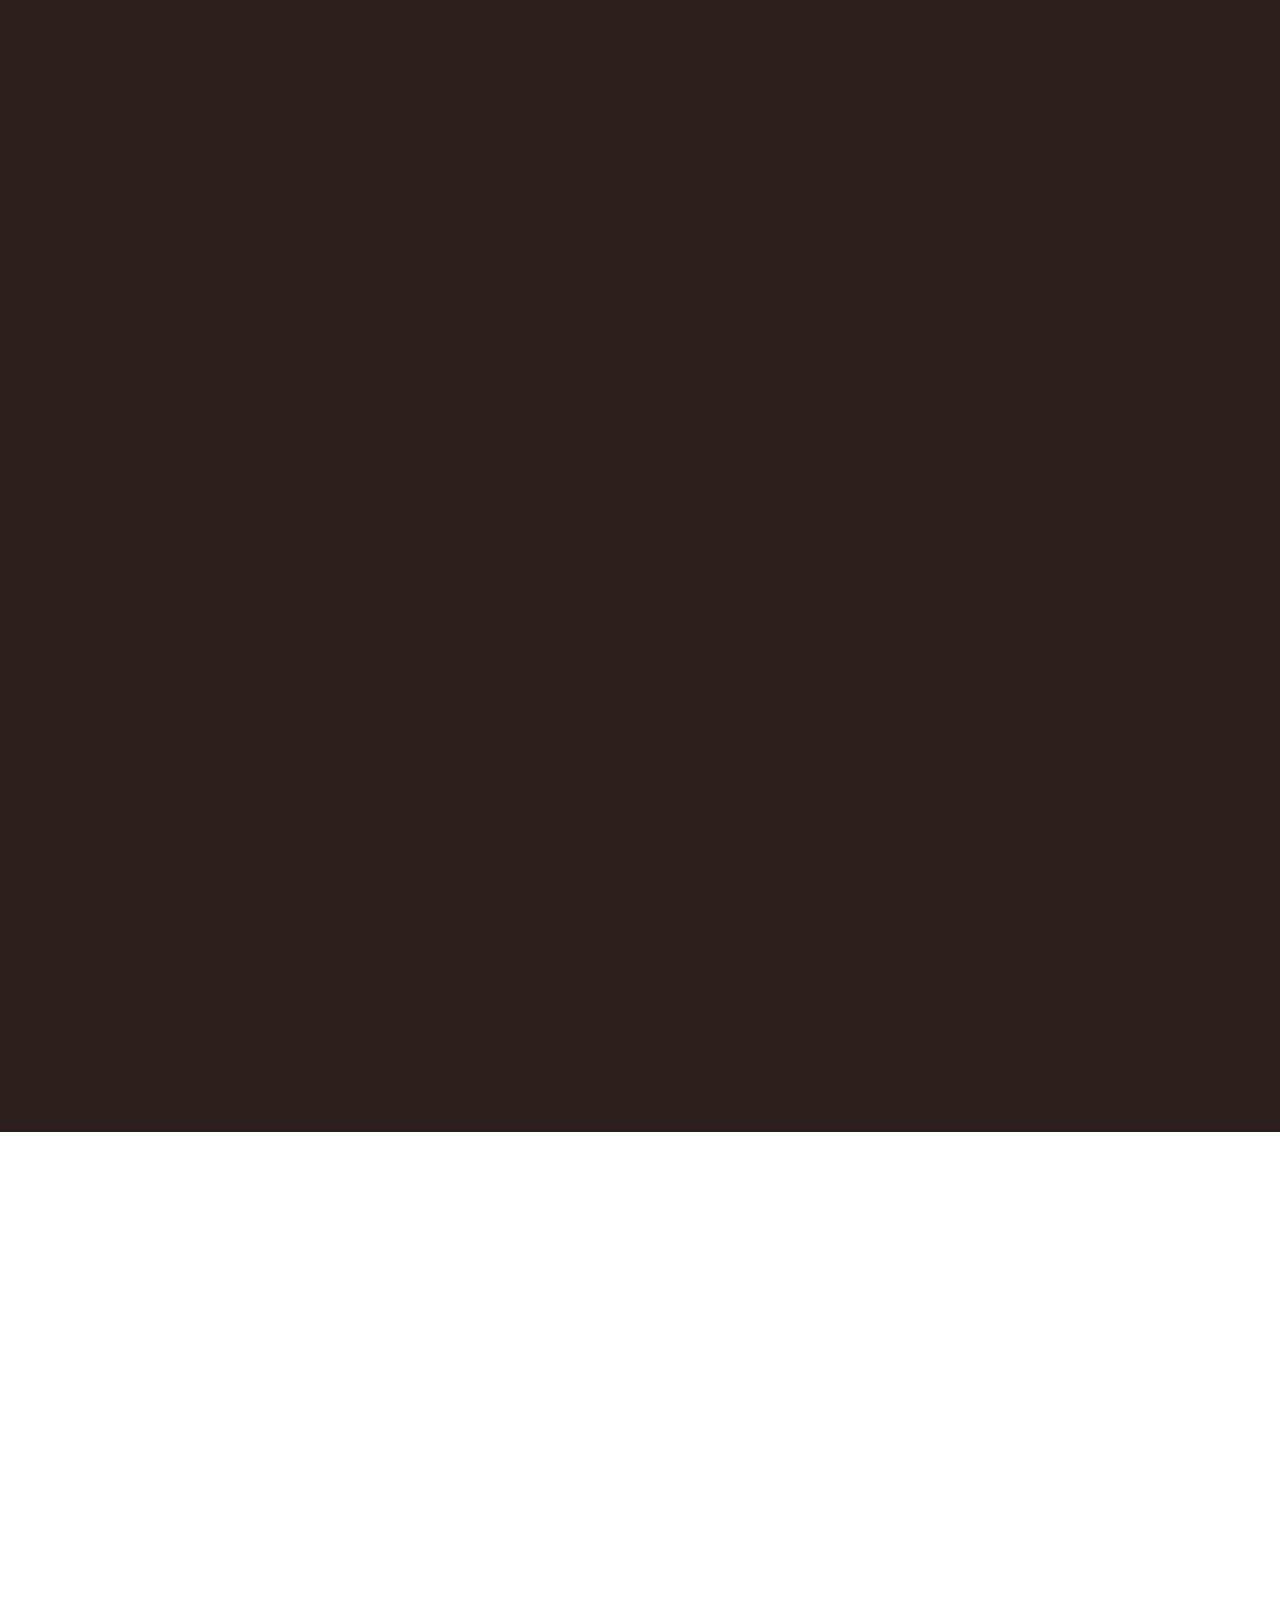
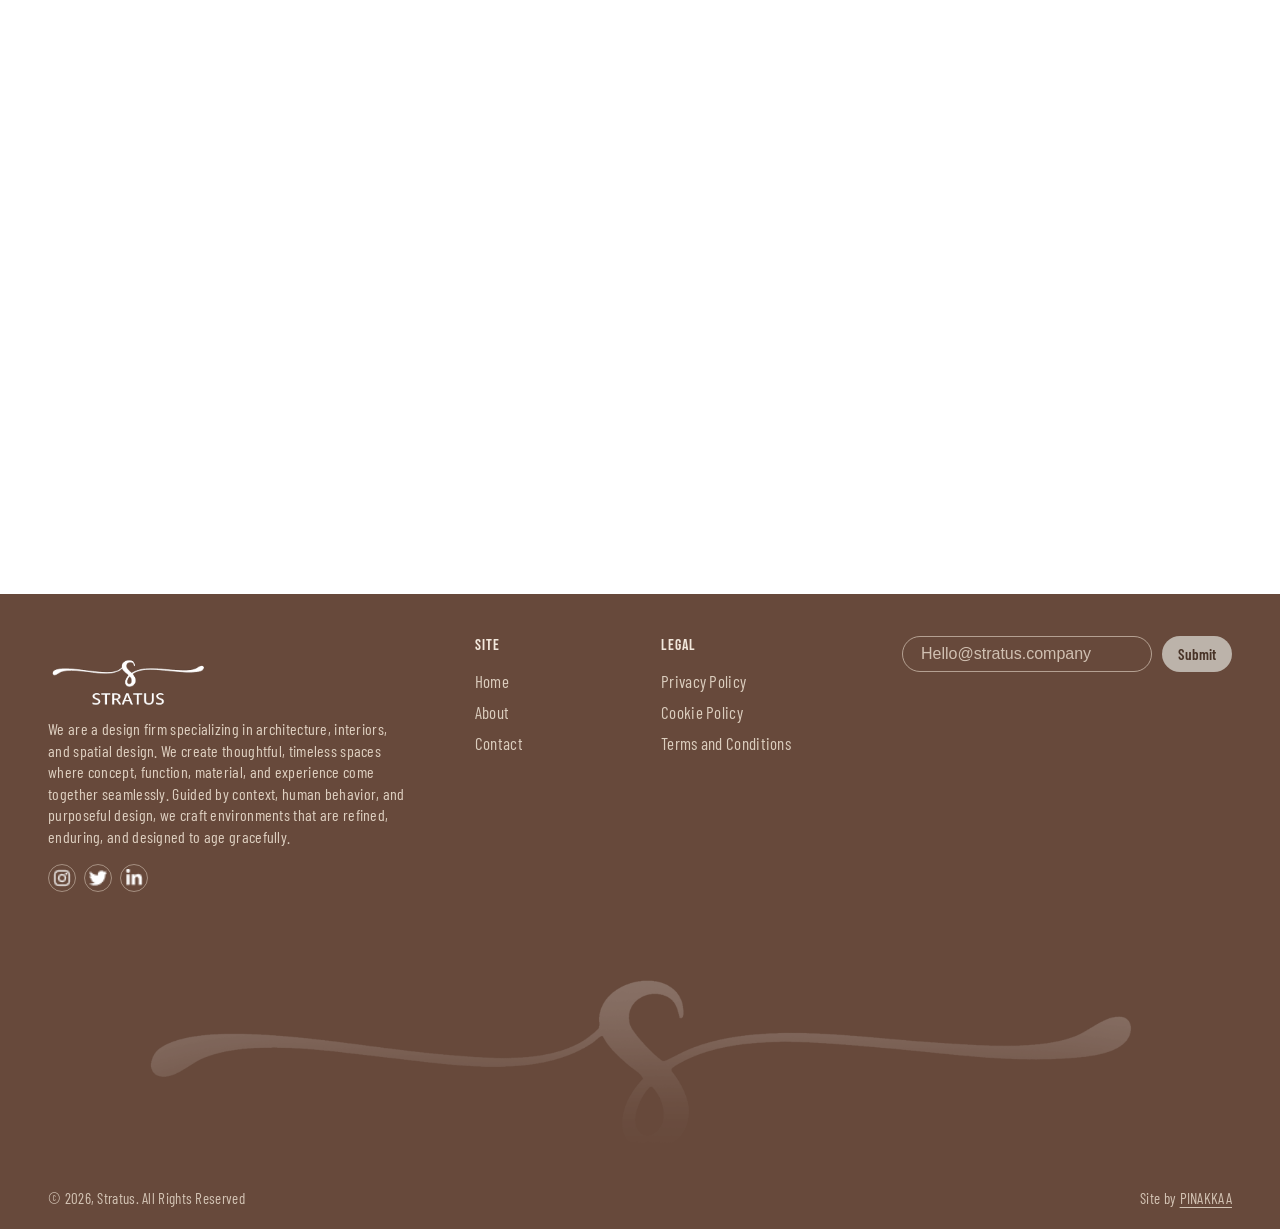
==== commit f84c93c3: "Initial commit with Git LFS" ====
--- a/index.html
+++ b/index.html
@@ -1,6 +1,24 @@
 <!doctype html>
 <html lang="en">
   <head>
+    <script>
+      (function () {
+        try {
+          if (location.protocol !== "http:" && location.protocol !== "https:") return;
+          var path = location.pathname || "/";
+          var file = "/index.html";
+          if (path !== "/" && !/index\.html?$/i.test(path)) {
+            file = /\.html$/i.test(path) ? path : path.replace(/\/+$/, "") + ".html";
+          }
+          try { sessionStorage.setItem("stratus-active-page", file); } catch (err) {}
+          if (path !== "/" || location.hash) {
+            history.replaceState(null, "", "/" + (location.search || ""));
+          }
+          document.documentElement.style.visibility = "";
+        } catch (e) {}
+      })();
+    </script>
+
     <meta charset="UTF-8" />
     <meta
       name="viewport"
@@ -13,18 +31,18 @@
       as="image"
       fetchpriority="high"
     />
-    <link
+        <link
       rel="preload"
-      href="./Font/Panigale-Font/Panigale-SemiBold.woff2"
+      href="./Font/Barlow_Condensed/BarlowCondensed-SemiBold.ttf"
       as="font"
-      type="font/woff2"
+      type="font/ttf"
       crossorigin
     />
     <link
       rel="preload"
-      href="./Font/Barlow_Condensed/BarlowCondensed-Regular.woff2"
+      href="./Font/Barlow_Condensed/BarlowCondensed-Medium.ttf"
       as="font"
-      type="font/woff2"
+      type="font/ttf"
       crossorigin
     />
     <link rel="stylesheet" href="./styles.css" />
@@ -69,8 +87,8 @@
         <div class="nav-right" id="site-navigation">
           <ul class="nav-links">
             <li><a href="./de-atelier.html">De Atelier</a></li>
-            <li><a href="./arch_and_intero.html">Architecture and Interior</a></li>
-            <li><a href="./project.html">Projects</a></li>
+            <li><a href="./arch_and_intero.html">Design and Build</a></li>
+            <li><a href="./available-now.html">Available Now</a></li>
           </ul>
           <a href="./contact.html" class="hero-contact-btn"
             >Know more <span class="hero-contact-btn-icon" aria-hidden="true">&#8594;</span></a
@@ -82,21 +100,28 @@
     <section class="home-banner-section" aria-label="Stratus showcase">
       <div class="home-banner-stage">
         <div class="home-banner-columns">
-        <div class="home-banner-panel home-banner-panel--static">
-          <img
-            src="./Public/architecture/Cont_1.png"
-            alt="Terracotta decorative screen with lattice and faceted blocks, warm golden backlight"
+        <div class="home-banner-panel home-banner-panel--cycle" data-home-banner-cycle>
+          <img
+            class="is-active"
+            src="./BAnner/IMG_1139.JPG"
+            alt="Stratus showcase — café seating with glass block walls"
             fetchpriority="high"
             decoding="async"
           />
+          <img
+            src="./BAnner/IMG_1545.JPG"
+            alt="Stratus showcase — lounge chair against textured wall"
+            loading="lazy"
+            decoding="async"
+          />
+          <img
+            src="./All_Images/WhatsApp%20Image%202026-08-21%20at%201.01.13%20PM.jpeg"
+            alt="Travelopia workspace — brick wall office with workstations"
+            loading="lazy"
+            decoding="async"
+          />
         </div>
         <div class="home-banner-panel home-banner-panel--static home-banner-panel--center">
-          <img
-            src="./Public/architecture/Cont_2.png"
-            alt="Terracotta architectural screen with geometric lattice and faceted tile patterns"
-            decoding="async"
-            fetchpriority="low"
-           loading="lazy" decoding="async" />
           <img
             class="home-banner-center-com"
             src="./BAnner/logo_com.png"
@@ -108,25 +133,19 @@
         <div class="home-banner-panel home-banner-panel--cycle" data-home-banner-cycle>
           <img
             class="is-active"
-            src="./Public/architecture/Cont_2.png"
-            alt="Terracotta decorative screen — detail two"
-            decoding="async"
-          />
-          <img
             src="./BAnner/C22935C0-7232-49F1-803F-D63F86BF8FC0.png"
-            alt="Stratus showcase — interior visual"
+            alt="Stratus showcase — workspace with wood and green planter"
+            decoding="async"
+          />
+          <img
+            src="./Public/hero/Rectangle%2043%20(2).png"
+            alt="Mungo café interior with glass block walls and brunch counter"
             loading="lazy"
             decoding="async"
           />
           <img
-            src="./BAnner/IMG_1139.JPG"
-            alt="Stratus showcase — architectural interior"
-            loading="lazy"
-            decoding="async"
-          />
-          <img
-            src="./BAnner/IMG_1545.JPG"
-            alt="Stratus showcase — space and materials"
+            src="./All_Images/WhatsApp%20Image%202026-08-21%20at%201.01.13%20PM.jpeg"
+            alt="Travelopia workspace — brick wall office with workstations"
             loading="lazy"
             decoding="async"
           />
@@ -173,7 +192,7 @@
           </div>
           <figure class="home-about-redesign-media">
             <img
-              src="./Gallary_image/banner/Brand%20Philosophy%20Image.png"
+              src="./Gallary_image/banner/Brand%20Philosophy%20Image.jpg"
               alt="Modern interior with floating wooden stairs, brick wall, circular windows, and indoor garden"
               loading="lazy"
               decoding="async"
@@ -248,13 +267,13 @@
           </article>
 
           <article class="home-process-card">
-            <img src="./The_process/Estimation.png" alt="Costing and estimate worksheet" loading="lazy" decoding="async" />
+            <img src="./The_process/Estimation.jpg" alt="Costing and estimate worksheet" loading="lazy" decoding="async" />
             <h3>Estimation</h3>
             <p>The pricing details and the total cost of the customer&apos;s interior design project.</p>
           </article>
 
           <article class="home-process-card">
-            <img src="./The_process/Execution.png" alt="Construction site execution and on-site supervision" loading="lazy" decoding="async" />
+            <img src="./The_process/Execution.jpg" alt="Construction site execution and on-site supervision" loading="lazy" decoding="async" />
             <h3>Execution</h3>
             <p><span class="home-process-nowrap">On-site build-out and construction,</span><br />supervised so the finished interior<br />matches the approved plans.</p>
           </article>
@@ -490,7 +509,7 @@
             <img
               src="./Public/99cfc03b1894196bd8af33b7e2635199e3bb02eb.png"
               alt="Cafe with glass block walls, exposed concrete ceiling, terracotta-textured walls, and bouclé chairs"
-              loading="lazy"
+              loading="eager"
               decoding="async"
             />
           </article>
@@ -498,7 +517,7 @@
             <img
               src="./Public/about/IMG1%20(1).png"
               alt="Warm-toned interior with layered materials, soft lighting, and contemporary furnishings"
-              loading="lazy"
+              loading="eager"
               decoding="async"
             />
           </article>
@@ -506,7 +525,7 @@
             <img
               src="./Public/IMG4.png"
               alt="Cafe interior with textured circular pendant lights, metal slat partition, and lush potted plants"
-              loading="lazy"
+              loading="eager"
               decoding="async"
             />
           </article>
@@ -514,7 +533,7 @@
             <img
               src="./Public/home_page_section2_image1.png"
               alt="Residential interior with clean lines, natural light, and layered neutral textures"
-              loading="lazy"
+              loading="eager"
               decoding="async"
             />
           </article>
@@ -522,7 +541,7 @@
             <img
               src="./Public/home_page_section2_image2.png"
               alt="Living space with warm neutrals, wood accents, and generous glazing"
-              loading="lazy"
+              loading="eager"
               decoding="async"
             />
           </article>
@@ -530,7 +549,7 @@
             <img
               src="./Public/home_page_section2_image3.png"
               alt="Open-plan interior with sculptural lighting and refined material palette"
-              loading="lazy"
+              loading="eager"
               decoding="async"
             />
           </article>
@@ -784,7 +803,7 @@
 
         <div class="footer-v2-bottom">
           <p>&copy; 2026, Stratus. All Rights Reserved</p>
-          <p>Site by PINAKKAA</p>
+          <p>Site by <a href="https://pinakkaa.com/" target="_blank" rel="noopener noreferrer">PINAKKAA</a></p>
         </div>
       </div>
     </footer>
--- a/styles.css
+++ b/styles.css
@@ -1,11 +1,6 @@
 @font-face {
   font-family: "Panigale";
   src:
-    url("./Font/Panigale-Font/Panigale-Regular.woff2") format("woff2"),
-    url("./Font/Panigale-Font/Panigale-Regular.woff") format("woff"),
-    url("./Font/Panigale-Font/Panigale-Regular.ttf") format("truetype"),
-    local("Panigale"),
-    local("Panigale Regular"),
     url("./Font/Panigale-Font/panigale.otf") format("opentype");
   font-weight: 400;
   font-style: normal;
@@ -15,10 +10,6 @@
 @font-face {
   font-family: "Panigale";
   src:
-    url("./Font/Panigale-Font/Panigale-Medium.woff2") format("woff2"),
-    url("./Font/Panigale-Font/Panigale-Medium.woff") format("woff"),
-    url("./Font/Panigale-Font/Panigale-Medium.ttf") format("truetype"),
-    local("Panigale Medium"),
     url("./Font/Panigale-Font/panigale.otf") format("opentype");
   font-weight: 500;
   font-style: normal;
@@ -28,11 +19,6 @@
 @font-face {
   font-family: "Panigale";
   src:
-    url("./Font/Panigale-Font/Panigale-SemiBold.woff2") format("woff2"),
-    url("./Font/Panigale-Font/Panigale-SemiBold.woff") format("woff"),
-    url("./Font/Panigale-Font/Panigale-SemiBold.ttf") format("truetype"),
-    local("Panigale SemiBold"),
-    local("Panigale Semibold"),
     url("./Font/Panigale-Font/panigale.otf") format("opentype");
   font-weight: 600;
   font-style: normal;
@@ -73,15 +59,10 @@
 
 @font-face {
   font-family: "Barlow Condensed";
-  src:
-    url("./Font/Barlow_Condensed/BarlowCondensed-Regular.woff2") format("woff2"),
-    url("./Font/Barlow_Condensed/BarlowCondensed-Regular.woff") format("woff"),
-    url("./Font/Barlow_Condensed/BarlowCondensed-Regular.ttf") format("truetype"),
-    local("Barlow Condensed"),
-    local("BarlowCondensed-Regular");
+  src: url("./Font/Barlow_Condensed/BarlowCondensed-Regular.ttf") format("truetype");
   font-weight: 400;
   font-style: normal;
-  font-display: swap;
+  font-display: block;
 }
 
 @font-face {
@@ -107,28 +88,18 @@
 
 @font-face {
   font-family: "Barlow Condensed";
-  src:
-    url("./Font/Barlow_Condensed/BarlowCondensed-Medium.woff2") format("woff2"),
-    url("./Font/Barlow_Condensed/BarlowCondensed-Medium.woff") format("woff"),
-    url("./Font/Barlow_Condensed/BarlowCondensed-Medium.ttf") format("truetype"),
-    local("Barlow Condensed Medium"),
-    local("BarlowCondensed-Medium");
+  src: url("./Font/Barlow_Condensed/BarlowCondensed-Medium.ttf") format("truetype");
   font-weight: 500;
   font-style: normal;
-  font-display: swap;
+  font-display: block;
 }
 
 @font-face {
   font-family: "Barlow Condensed";
-  src:
-    url("./Font/Barlow_Condensed/BarlowCondensed-SemiBold.woff2") format("woff2"),
-    url("./Font/Barlow_Condensed/BarlowCondensed-SemiBold.woff") format("woff"),
-    url("./Font/Barlow_Condensed/BarlowCondensed-SemiBold.ttf") format("truetype"),
-    local("Barlow Condensed SemiBold"),
-    local("BarlowCondensed-SemiBold");
+  src: url("./Font/Barlow_Condensed/BarlowCondensed-SemiBold.ttf") format("truetype");
   font-weight: 600;
   font-style: normal;
-  font-display: swap;
+  font-display: block;
 }
 
 @font-face {
@@ -170,7 +141,7 @@
   --display-font: "Panigale", serif;
   /* Display headings site-wide */
   --heading-font: "Bebas Neue", "Metropolis", sans-serif;
-  --body-font: "Barlow Condensed", sans-serif;
+  --body-font: "Barlow Condensed", "Arial Narrow", "Segoe UI", sans-serif;
   --primary: #d6bfa8;
   --primary-light: #e5d3c2;
   /* Home “Our Services” band + home page canvas (index.html) */
@@ -453,8 +424,12 @@
 .nav-links a {
   text-decoration: none;
   color: #fff;
+  font-family: var(--body-font);
   font-size: 18px;
   font-weight: 500;
+  line-height: 1.2;
+  letter-spacing: 0.02em;
+  text-rendering: geometricPrecision;
 }
 
 .nav-toggle,
@@ -643,8 +618,8 @@
   display: block;
 }
 
-.home-page .home-banner-panel--center img {
-  filter: grayscale(100%) contrast(1.08);
+.home-page .home-banner-panel--center {
+  background-color: #67493b;
 }
 
 .home-page .home-banner-panel--center img.home-banner-center-com {
@@ -660,7 +635,6 @@
   object-position: center bottom;
   z-index: 2;
   pointer-events: none;
-  filter: none;
 }
 
 .home-page .home-banner-panel--cycle img {
@@ -854,9 +828,12 @@
 
 .home-page .nav-links a {
   color: #ffffff;
+  font-family: var(--body-font);
   font-size: 16px;
   font-weight: 600;
   letter-spacing: 0.01em;
+  line-height: 1.2;
+  text-rendering: geometricPrecision;
 }
 
 .hero-contact-btn {
@@ -1944,9 +1921,12 @@
 
 .top-hero-page .nav-links a {
   color: #ffffff;
+  font-family: var(--body-font);
   font-size: 16px;
   font-weight: 600;
   letter-spacing: 0.01em;
+  line-height: 1.2;
+  text-rendering: geometricPrecision;
 }
 
 .top-hero-page .page-hero {
@@ -2085,6 +2065,13 @@
     background-size: cover;
     background-repeat: no-repeat;
   }
+
+  .architecture-hero--arch-intero {
+    background-image: url("./Few_new_images/Banner_image.png");
+    background-position: center;
+    background-size: cover;
+    background-repeat: no-repeat;
+  }
 }
 
 .contact-hero-content {
@@ -2353,8 +2340,15 @@
 }
 
 .architecture-hero--arch-intero {
-  background-image: url("./Few_new_images/Banner_image.png");
+  background-color: #1a1512;
+  background-image: none;
   background-position: center;
+  position: relative;
+}
+
+.architecture-hero--arch-intero .page-hero-content {
+  position: relative;
+  z-index: 1;
 }
 
 .architecture-hero--project {
@@ -2374,6 +2368,11 @@
 
 .architecture-hero--gallery {
   background-image: url("./Font/updated_images/gallary_banner.png");
+  background-position: center;
+}
+
+.architecture-hero--evara {
+  background-image: url("./Gallary_image/contianer/Evara_Cover%20Pic.png");
   background-position: center;
 }
 
@@ -2879,6 +2878,148 @@
   display: block;
   object-fit: cover;
   object-position: center;
+}
+
+.arch-intero-philosophy-section {
+  width: 100%;
+  box-sizing: border-box;
+  padding: 120px clamp(24px, 6vw, 80px) 112px;
+  background-color: #f7f1ea;
+}
+
+.arch-intero-philosophy-inner {
+  max-width: 1180px;
+  margin: 0 auto;
+}
+
+.arch-intero-philosophy-block + .arch-intero-philosophy-block {
+  margin-top: 96px;
+  padding-top: 80px;
+  border-top: 1px solid rgba(62, 46, 38, 0.14);
+}
+
+.arch-intero-philosophy-block h2 {
+  margin: 0 0 56px;
+  font-family: var(--heading-font);
+  font-size: clamp(22px, 2.8vw, 42px);
+  font-weight: 600;
+  line-height: 1.2;
+  letter-spacing: 0.04em;
+  color: #3e2e26;
+  text-align: center;
+  max-width: 100%;
+  text-wrap: balance;
+}
+
+.arch-intero-philosophy-title-brand,
+.arch-intero-philosophy-title-rest {
+  display: inline;
+}
+
+.arch-intero-philosophy-title-brand:has(+ .arch-intero-philosophy-title-rest)::after {
+  content: " — ";
+}
+
+.arch-intero-philosophy-grid {
+  display: grid;
+  grid-template-columns: repeat(2, minmax(0, 1fr));
+  gap: 40px 72px;
+  align-items: start;
+}
+
+.arch-intero-philosophy-col {
+  padding: 36px 32px 40px;
+  background: rgba(255, 255, 255, 0.42);
+  border: 1px solid rgba(62, 46, 38, 0.08);
+  box-sizing: border-box;
+  min-width: 0;
+}
+
+.arch-intero-philosophy-col h3 {
+  margin: 0 0 18px;
+  font-family: var(--heading-font);
+  font-size: clamp(24px, 2.2vw, 30px);
+  font-weight: 600;
+  letter-spacing: 0.06em;
+  line-height: 1.2;
+  color: #3e2e26;
+}
+
+.arch-intero-philosophy-col p {
+  margin: 0;
+  font-family: var(--body-font);
+  font-size: 18px;
+  line-height: 1.85;
+  letter-spacing: 0.02em;
+  color: #5a4a40;
+}
+
+@media (max-width: 900px) {
+  .arch-intero-philosophy-grid {
+    grid-template-columns: 1fr;
+    gap: 28px;
+  }
+}
+
+@media (max-width: 768px) {
+  .arch-intero-philosophy-section {
+    padding: 56px 16px 52px;
+  }
+
+  .arch-intero-philosophy-block + .arch-intero-philosophy-block {
+    margin-top: 48px;
+    padding-top: 48px;
+  }
+
+  .arch-intero-philosophy-block h2 {
+    margin-bottom: 28px;
+    font-size: clamp(20px, 5.6vw, 28px);
+    line-height: 1.28;
+    letter-spacing: 0.02em;
+    padding-inline: 4px;
+  }
+
+  .arch-intero-philosophy-title-brand,
+  .arch-intero-philosophy-title-rest {
+    display: block;
+  }
+
+  .arch-intero-philosophy-title-brand {
+    margin-bottom: 6px;
+  }
+
+  .arch-intero-philosophy-title-brand::after {
+    content: none;
+  }
+
+  .arch-intero-philosophy-col {
+    padding: 22px 18px 26px;
+  }
+
+  .arch-intero-philosophy-col h3 {
+    margin-bottom: 12px;
+    font-size: clamp(20px, 5vw, 24px);
+    letter-spacing: 0.04em;
+  }
+
+  .arch-intero-philosophy-col p {
+    font-size: 16px;
+    line-height: 1.7;
+  }
+}
+
+@media (max-width: 480px) {
+  .arch-intero-philosophy-section {
+    padding: 48px 14px 44px;
+  }
+
+  .arch-intero-philosophy-block h2 {
+    font-size: clamp(18px, 5.2vw, 22px);
+  }
+
+  .arch-intero-philosophy-col {
+    padding: 18px 14px 22px;
+  }
 }
 
 .arch-intero-page .architecture-intro-section {
@@ -3656,6 +3797,21 @@
   line-height: 1.12;
   color: #1a1410;
   letter-spacing: -0.02em;
+}
+
+.arch-intero-drawer__subtitle {
+  margin: 0.45em 0 0;
+  font-family: var(--body-font, system-ui, sans-serif);
+  font-size: clamp(1rem, 1.45vw, 1.2rem);
+  font-weight: 500;
+  line-height: 1.45;
+  color: rgba(26, 20, 16, 0.62);
+  letter-spacing: 0.01em;
+  white-space: pre-line;
+}
+
+.arch-intero-drawer__subtitle[hidden] {
+  display: none !important;
 }
 
 .arch-intero-drawer__desc {
@@ -6844,6 +7000,129 @@
   }
 }
 
+/* De Atelier — About */
+.interior-page .de-atelier-brand-story {
+  width: 100%;
+  max-width: 100%;
+  box-sizing: border-box;
+  padding: 80px clamp(24px, 5vw, 64px) 96px;
+  background-color: #ffffff;
+  overflow-x: clip;
+}
+
+.interior-page .de-atelier-brand-story__inner {
+  max-width: 1400px;
+  margin: 0 auto;
+  min-width: 0;
+}
+
+.interior-page .de-atelier-brand-story__layout {
+  display: grid;
+  grid-template-columns: minmax(0, 1fr) minmax(0, 1.15fr);
+  gap: clamp(40px, 5vw, 64px);
+  align-items: center;
+  min-height: 0;
+}
+
+.interior-page .de-atelier-brand-story__media {
+  margin: 0;
+  width: 100%;
+  min-width: 0;
+  height: clamp(360px, 40vw, 420px);
+  min-height: 0;
+  position: relative;
+  border-radius: 18px;
+  overflow: hidden;
+  align-self: center;
+}
+
+.interior-page .de-atelier-brand-story__media img {
+  position: absolute;
+  inset: 0;
+  display: block;
+  width: 100%;
+  height: 100%;
+  object-fit: cover;
+  object-position: center 18%;
+}
+
+.interior-page .de-atelier-brand-story__copy {
+  min-width: 0;
+  display: flex;
+  flex-direction: column;
+  justify-content: center;
+  align-self: center;
+  color: var(--text-muted);
+}
+
+.interior-page .de-atelier-brand-story h2 {
+  margin: 0 0 32px;
+  font-family: var(--heading-font);
+  font-size: clamp(44px, 4vw, 64px);
+  font-weight: 600;
+  line-height: 0.95;
+  letter-spacing: 0.04em;
+  color: #3e2e26;
+  white-space: nowrap;
+  text-align: left;
+}
+
+.interior-page .de-atelier-brand-story__copy p {
+  margin: 0 0 18px;
+  font-family: var(--body-font);
+  font-size: clamp(17px, 1.25vw, 20px);
+  line-height: 1.65;
+  letter-spacing: 0.01em;
+  color: rgba(90, 70, 54, 0.9);
+}
+
+.interior-page .de-atelier-brand-story__copy p:last-child {
+  margin-bottom: 0;
+}
+
+.interior-page .de-atelier-brand-story__copy a {
+  color: #3e2e26;
+  text-decoration: underline;
+  text-underline-offset: 3px;
+}
+
+.interior-page .de-atelier-brand-story__copy a:hover {
+  color: #8c6e54;
+}
+
+@media (max-width: 900px) {
+  .interior-page .de-atelier-brand-story {
+    padding: 56px 20px 64px;
+  }
+
+  .interior-page .de-atelier-brand-story__layout {
+    grid-template-columns: minmax(0, 1fr);
+    gap: 32px;
+    min-height: 0;
+  }
+
+  .interior-page .de-atelier-brand-story h2 {
+    margin-bottom: 22px;
+    font-size: clamp(36px, 10vw, 52px);
+    line-height: 1.02;
+  }
+
+  .interior-page .de-atelier-brand-story__media {
+    max-width: 420px;
+    min-height: 0;
+    aspect-ratio: 3 / 4;
+  }
+
+  .interior-page .de-atelier-brand-story__media img {
+    position: absolute;
+  }
+
+  .interior-page .de-atelier-brand-story__copy p {
+    font-size: 17px;
+    line-height: 1.6;
+  }
+}
+
 /* De Atelier — Ar Gargi De portfolio grid (de-atelier.html) */
 .interior-page .de-atelier-gargi-portfolio {
   box-sizing: border-box;
@@ -7552,6 +7831,24 @@
 /* Continuous autoplay uses scrollLeft steps — avoid smooth-scroll lag */
 .gallary-scroll-viewport--infinite {
   scroll-behavior: auto;
+  -webkit-overflow-scrolling: auto;
+  overscroll-behavior-x: contain;
+}
+
+.gallary-scroll-viewport--infinite.is-gallary-booting {
+  opacity: 0;
+  pointer-events: none;
+}
+
+.gallary-scroll-viewport--infinite.is-gallary-ready {
+  opacity: 1;
+  transition: opacity 0.4s ease;
+}
+
+@media (prefers-reduced-motion: reduce) {
+  .gallary-scroll-viewport--infinite.is-gallary-ready {
+    transition: none;
+  }
 }
 
 .gallary-scroll-viewport--infinite.is-gallary-autoplay {
@@ -7619,10 +7916,21 @@
   opacity: 1;
   transform: none;
   transition: none;
+  background-color: #e8dfd6;
+  contain: layout paint;
 }
 
 .gallary-scroll-viewport--infinite .gallary-card:nth-child(n) {
   transition-delay: 0s;
+}
+
+.gallary-scroll-viewport--infinite .gallary-card img {
+  width: 100%;
+  height: 100%;
+  object-fit: cover;
+  display: block;
+  backface-visibility: hidden;
+  transform: translateZ(0);
 }
 
 .gallary-card {
@@ -8851,6 +9159,16 @@
   margin: 0;
   font-size: 15px;
   color: rgba(232, 219, 204, 0.84);
+}
+
+.footer-v2-bottom a {
+  color: inherit;
+  text-decoration: underline;
+  text-underline-offset: 3px;
+}
+
+.footer-v2-bottom a:hover {
+  color: #ffffff;
 }
 
 /* WhatsApp FAB: injected as last child of <html> (see script.js) + viewport-fixed, so it never
@@ -9934,3 +10252,344 @@
     min-height: 44px;
   }
 }
+
+/* Available Now — Evara (available-now.html) */
+.available-now-page .available-now-hero-content {
+  text-align: center;
+}
+
+.available-now-page .available-now-hero-content h1 {
+  margin: 0;
+  font-family: var(--heading-font);
+  font-size: clamp(48px, 8vw, 88px);
+  font-weight: 600;
+  line-height: 1;
+  letter-spacing: 0.08em;
+  color: #fff;
+  white-space: nowrap;
+  text-transform: none;
+}
+
+.available-now-page .available-now-hero-lede {
+  margin: 18px 0 0;
+  max-width: 28ch;
+  margin-inline: auto;
+  font-family: var(--body-font);
+  font-size: clamp(17px, 2vw, 21px);
+  line-height: 1.5;
+  letter-spacing: 0.03em;
+  color: rgba(255, 255, 255, 0.92);
+}
+
+.available-now-floorplans__header h2 {
+  margin: 0 0 8px;
+  font-family: var(--heading-font);
+  font-size: clamp(44px, 5vw, 64px);
+  font-weight: 600;
+  line-height: 1;
+  letter-spacing: 0.05em;
+  color: #3e2e26;
+}
+
+.available-now-floorplans__location {
+  margin: 0 0 28px;
+  font-family: var(--body-font);
+  font-size: clamp(18px, 1.6vw, 22px);
+  font-weight: 500;
+  letter-spacing: 0.06em;
+  text-transform: uppercase;
+  color: rgba(90, 70, 54, 0.82);
+}
+
+.available-now-floorplans__subheading {
+  margin: 0 0 10px;
+  font-family: var(--heading-font);
+  font-size: clamp(28px, 3vw, 36px);
+  font-weight: 600;
+  line-height: 1.1;
+  letter-spacing: 0.04em;
+  color: #6b2d26;
+}
+
+.available-now-floorplans {
+  box-sizing: border-box;
+  width: 100%;
+  padding: clamp(64px, 8vw, 96px) clamp(20px, 4vw, 48px);
+  background: #ffffff;
+}
+
+.available-now-floorplans__inner {
+  max-width: 1120px;
+  margin: 0 auto;
+}
+
+.available-now-floorplans__header {
+  max-width: 720px;
+  margin-bottom: clamp(32px, 4vw, 48px);
+}
+
+.available-now-floorplans__header p:last-child {
+  margin: 0;
+  font-family: var(--body-font);
+  font-size: 18px;
+  line-height: 1.65;
+  color: rgba(90, 70, 54, 0.9);
+}
+
+.available-now-floorplans__grid {
+  display: grid;
+  grid-template-columns: repeat(2, minmax(0, 1fr));
+  gap: clamp(24px, 4vw, 40px);
+  margin: 0;
+  padding: 0;
+  list-style: none;
+}
+
+.available-now-floorplan-group {
+  min-width: 0;
+  padding: clamp(20px, 3vw, 28px);
+  border: 1px solid rgba(62, 46, 38, 0.12);
+  border-radius: 18px;
+  background: #faf8f5;
+}
+
+.available-now-floorplan-group__title {
+  margin: 0 0 clamp(16px, 2.5vw, 24px);
+  font-family: var(--heading-font);
+  font-size: clamp(26px, 2.8vw, 34px);
+  font-weight: 600;
+  letter-spacing: 0.04em;
+  color: #6b2d26;
+  text-align: center;
+}
+
+.available-now-floorplan-group__images {
+  display: grid;
+  grid-template-columns: repeat(2, minmax(0, 1fr));
+  gap: clamp(12px, 2vw, 18px);
+}
+
+.available-now-floorplan-thumb {
+  display: flex;
+  flex-direction: column;
+  align-items: stretch;
+  margin: 0;
+  padding: 0;
+  border: 1px solid rgba(62, 46, 38, 0.1);
+  border-radius: 12px;
+  overflow: hidden;
+  background: #fff;
+  cursor: pointer;
+  text-align: left;
+  transition:
+    transform 0.2s ease,
+    box-shadow 0.2s ease,
+    border-color 0.2s ease;
+}
+
+.available-now-floorplan-thumb:hover {
+  transform: translateY(-2px);
+  border-color: rgba(140, 110, 84, 0.35);
+  box-shadow: 0 10px 24px rgba(62, 46, 38, 0.08);
+}
+
+.available-now-floorplan-thumb:focus-visible {
+  outline: 2px solid var(--accent-gold);
+  outline-offset: 3px;
+}
+
+.available-now-floorplan-thumb img {
+  display: block;
+  width: 100%;
+  aspect-ratio: 16 / 11;
+  object-fit: contain;
+  object-position: center;
+  background: #fff;
+}
+
+.available-now-floorplan-thumb__label {
+  padding: 10px 12px;
+  font-family: var(--body-font);
+  font-size: 14px;
+  font-weight: 600;
+  letter-spacing: 0.04em;
+  text-transform: uppercase;
+  text-align: center;
+  color: rgba(90, 70, 54, 0.88);
+  background: rgba(247, 244, 240, 0.95);
+}
+
+.available-now-floorplan-card {
+  display: flex;
+  flex-direction: column;
+  align-items: stretch;
+  width: 100%;
+  margin: 0;
+  padding: clamp(18px, 2.5vw, 24px);
+  border: 1px solid rgba(62, 46, 38, 0.12);
+  border-radius: 16px;
+  background: #faf8f5;
+  cursor: pointer;
+  text-align: left;
+  transition:
+    transform 0.2s ease,
+    box-shadow 0.2s ease,
+    border-color 0.2s ease;
+}
+
+.available-now-floorplan-card:hover {
+  transform: translateY(-2px);
+  border-color: rgba(140, 110, 84, 0.35);
+  box-shadow: 0 12px 28px rgba(62, 46, 38, 0.08);
+}
+
+.available-now-floorplan-card:focus-visible {
+  outline: 2px solid var(--accent-gold);
+  outline-offset: 3px;
+}
+
+.available-now-floorplan-card__title {
+  margin: 0 0 14px;
+  font-family: var(--heading-font);
+  font-size: clamp(22px, 2.2vw, 28px);
+  font-weight: 600;
+  letter-spacing: 0.04em;
+  color: #6b2d26;
+  text-align: center;
+}
+
+.available-now-floorplan-card__media {
+  border-radius: 12px;
+  overflow: hidden;
+  border: 1px solid rgba(62, 46, 38, 0.1);
+  background: #fff;
+}
+
+.available-now-floorplan-card__media img {
+  display: block;
+  width: 100%;
+  aspect-ratio: 16 / 11;
+  object-fit: contain;
+  object-position: center;
+  background: #fff;
+}
+
+.available-now-floorplan-card__cta {
+  margin-top: 14px;
+  font-family: var(--body-font);
+  font-size: 15px;
+  font-weight: 600;
+  letter-spacing: 0.06em;
+  text-transform: uppercase;
+  text-align: center;
+  color: rgba(90, 70, 54, 0.82);
+}
+
+.available-now-floorplans__actions {
+  display: flex;
+  justify-content: center;
+  margin-top: clamp(36px, 5vw, 48px);
+}
+
+.available-now-enquire-btn {
+  padding-inline: 36px;
+  min-height: 48px;
+}
+
+.available-now-enquiry {
+  position: fixed;
+  inset: 0;
+  z-index: 1200;
+  display: flex;
+  align-items: center;
+  justify-content: center;
+  padding: 24px;
+}
+
+.available-now-enquiry[hidden] {
+  display: none !important;
+}
+
+.available-now-enquiry__scrim {
+  position: absolute;
+  inset: 0;
+  background: rgba(26, 21, 18, 0.58);
+}
+
+.available-now-enquiry__panel {
+  position: relative;
+  z-index: 1;
+  width: min(100%, 640px);
+  max-height: min(92vh, 820px);
+  overflow: auto;
+  padding: clamp(24px, 4vw, 36px);
+  border-radius: 16px;
+  background: #fff;
+  box-shadow: 0 24px 64px rgba(26, 21, 18, 0.22);
+}
+
+.available-now-enquiry__close {
+  position: absolute;
+  top: 12px;
+  right: 12px;
+  width: 40px;
+  height: 40px;
+  border: 0;
+  border-radius: 999px;
+  background: rgba(62, 46, 38, 0.08);
+  color: #3e2e26;
+  font-size: 28px;
+  line-height: 1;
+  cursor: pointer;
+}
+
+.available-now-enquiry__close:hover {
+  background: rgba(62, 46, 38, 0.14);
+}
+
+.available-now-enquiry__panel h2 {
+  margin: 0 36px 8px 0;
+  font-family: var(--heading-font);
+  font-size: clamp(28px, 3vw, 36px);
+  font-weight: 600;
+  line-height: 1.1;
+  color: #3e2e26;
+}
+
+.available-now-enquiry__intro {
+  margin: 0 0 24px;
+  font-family: var(--body-font);
+  font-size: 16px;
+  line-height: 1.6;
+  color: rgba(90, 70, 54, 0.9);
+}
+
+.available-now-page .available-now-enquiry__form {
+  max-width: none;
+}
+
+@media (max-width: 900px) {
+  .available-now-floorplans__grid {
+    grid-template-columns: 1fr;
+  }
+}
+
+@media (max-width: 768px) {
+  .available-now-floorplan-group__images {
+    grid-template-columns: 1fr;
+  }
+
+  .available-now-page .available-now-hero-content h1 {
+    font-size: clamp(44px, 14vw, 72px);
+  }
+
+  .available-now-enquiry {
+    padding: 12px;
+    align-items: flex-end;
+  }
+
+  .available-now-enquiry__panel {
+    border-bottom-left-radius: 0;
+    border-bottom-right-radius: 0;
+  }
+}
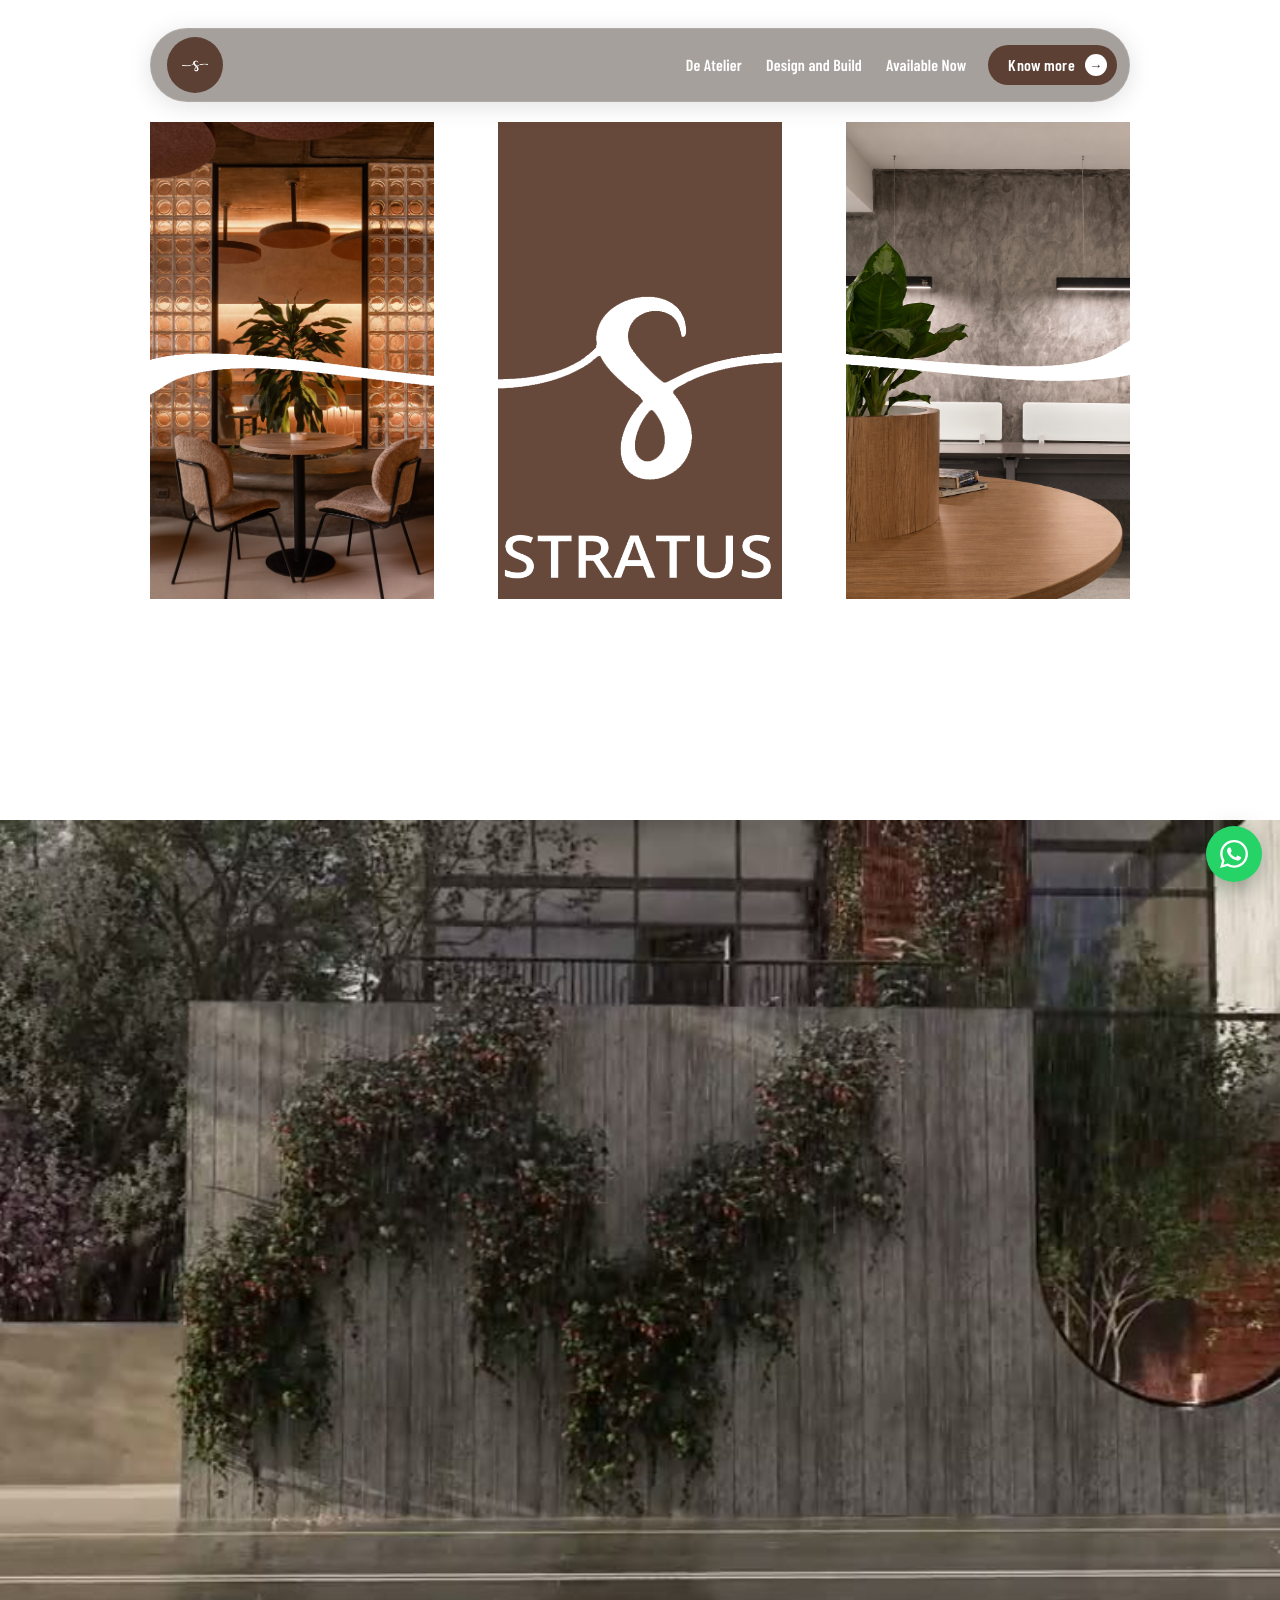
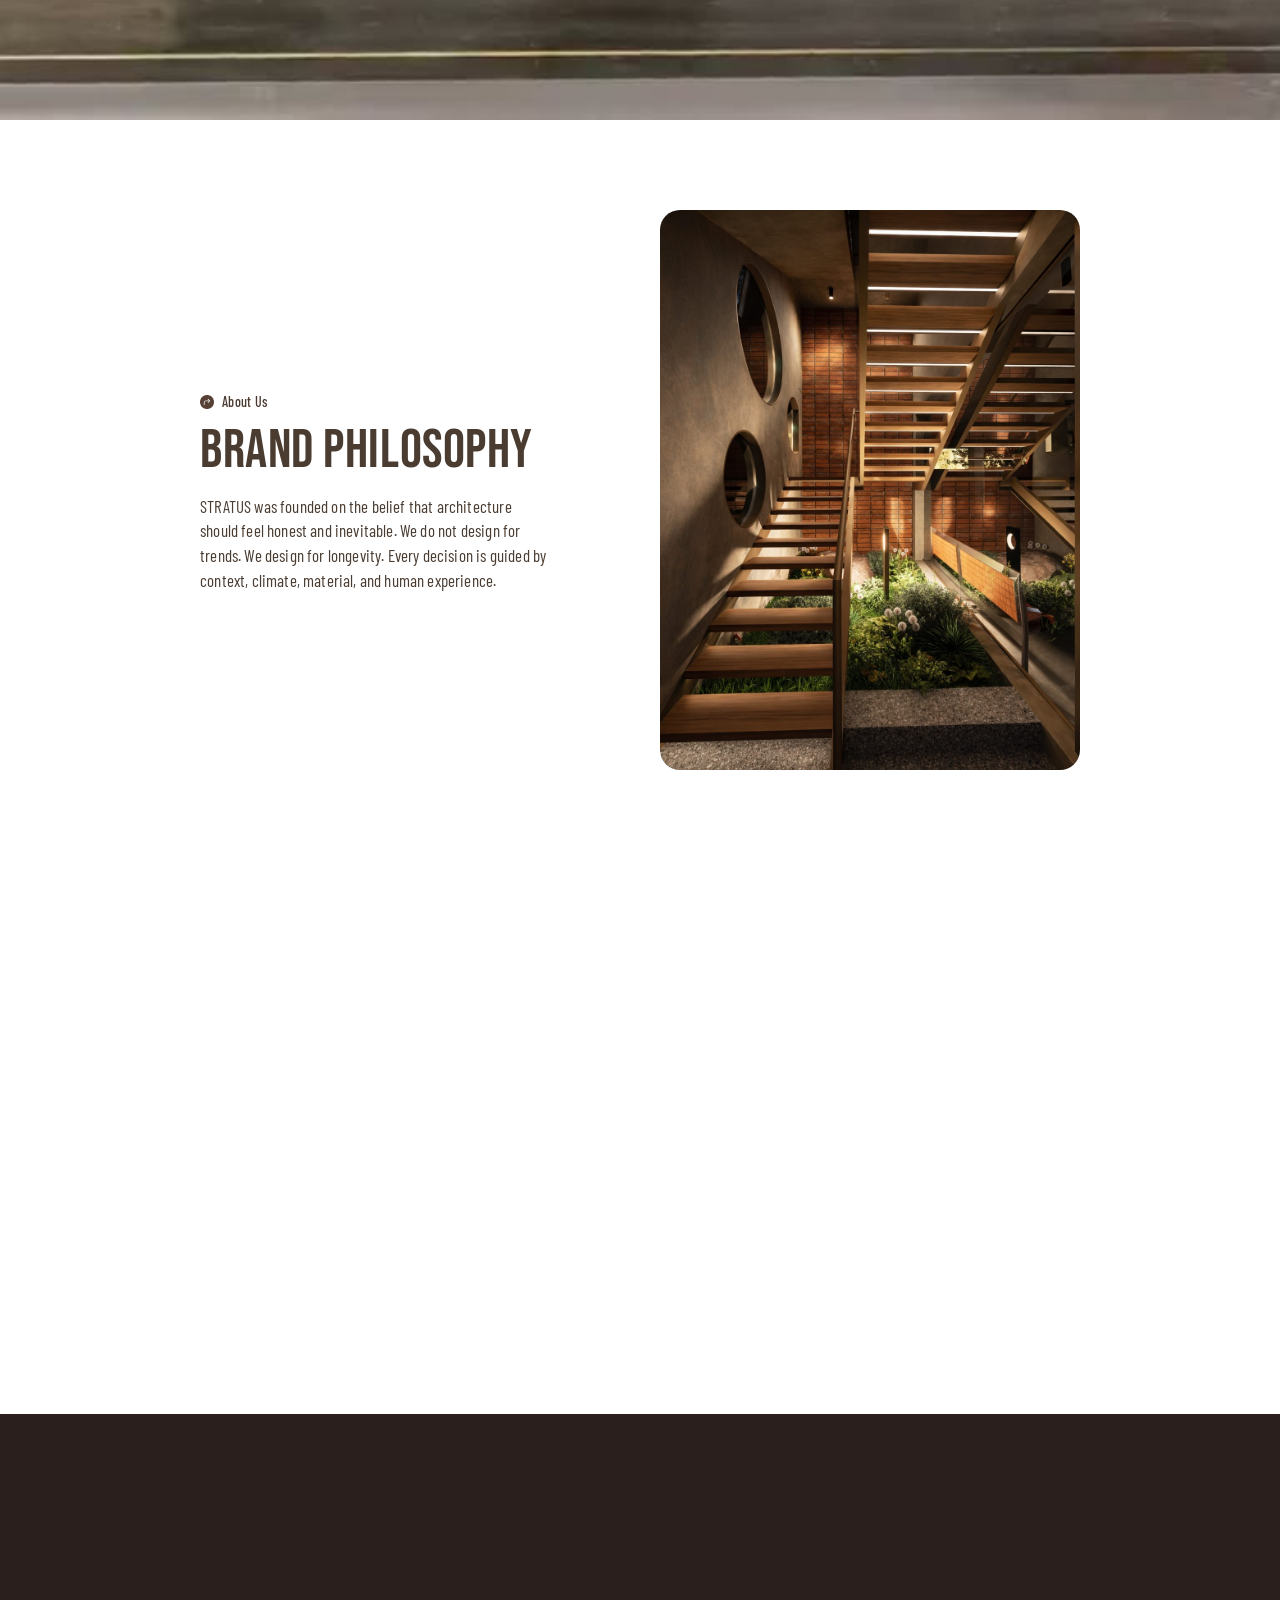
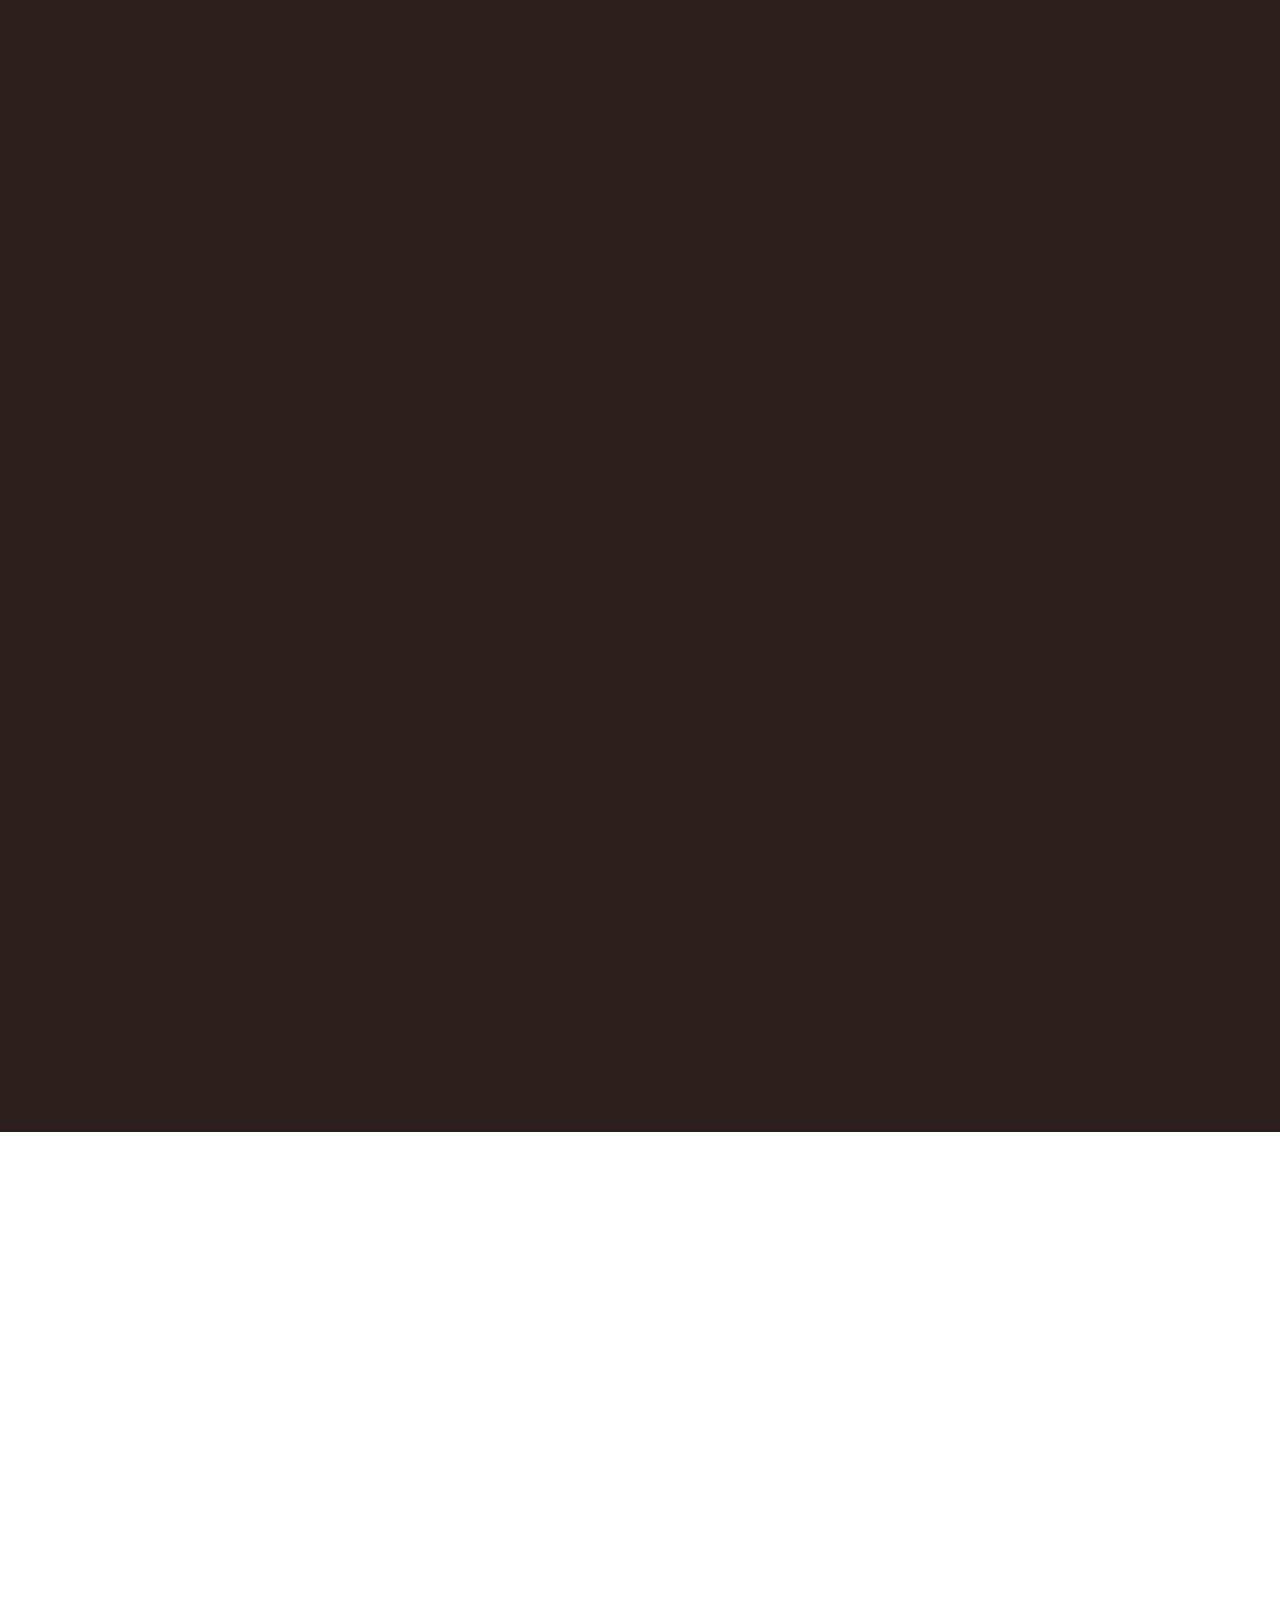
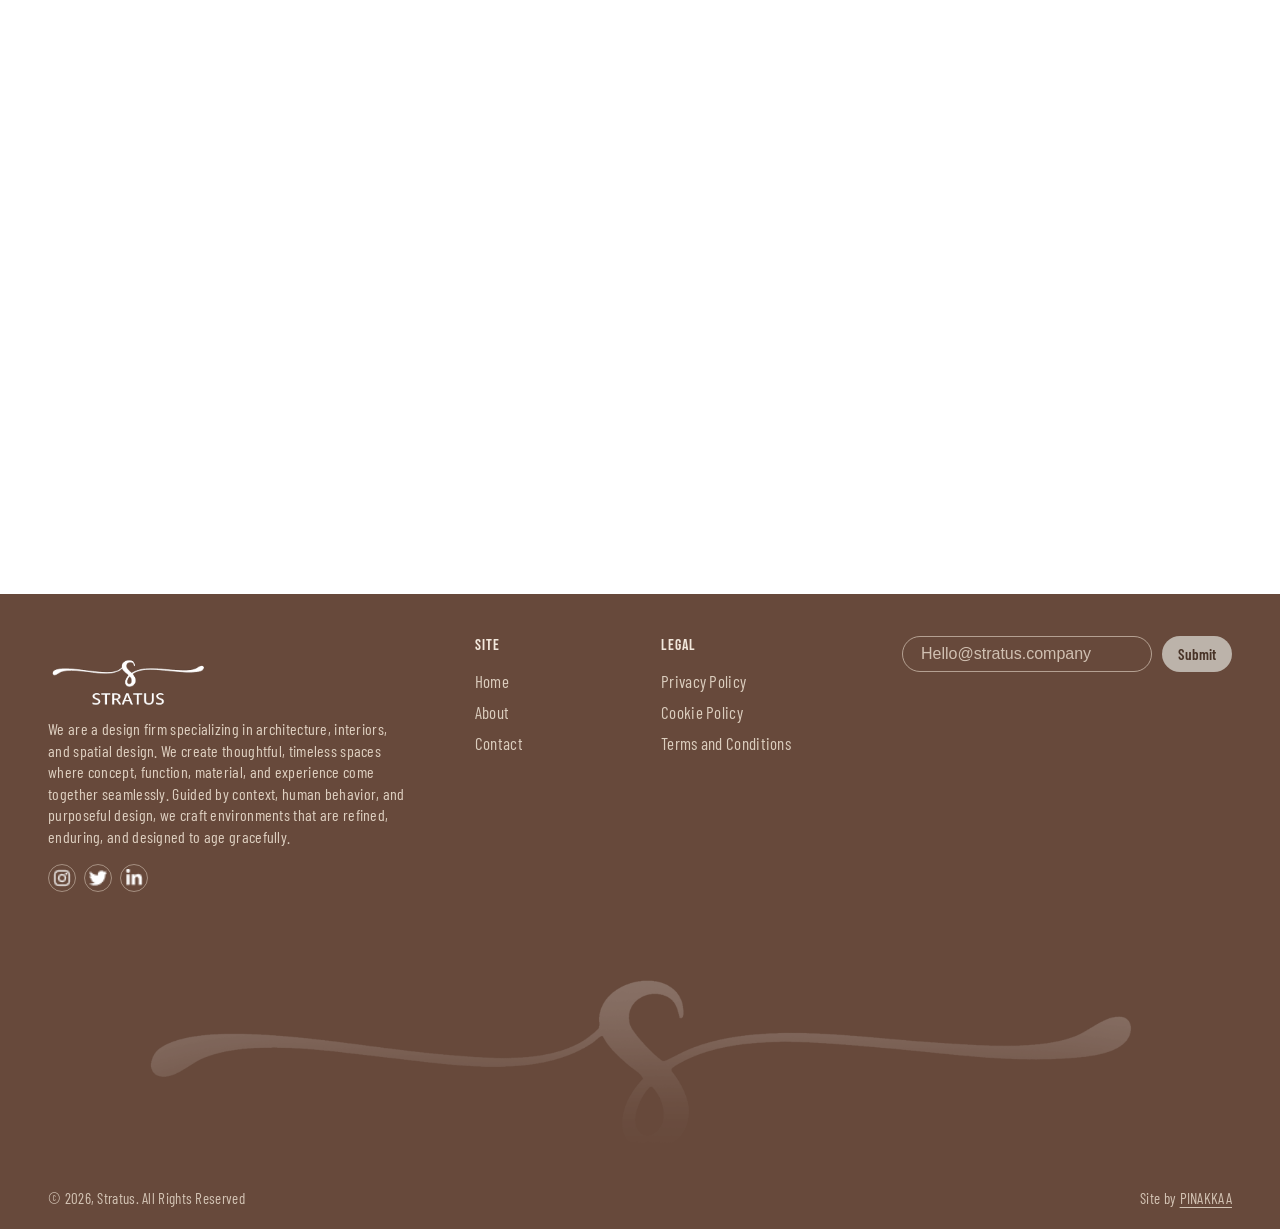
==== commit 7a4dd363: "s" ====
--- a/index.html
+++ b/index.html
@@ -168,10 +168,11 @@
         muted
         loop
         playsinline
-        preload="none"
+        preload="metadata"
+        poster="./Public/architecture/home-hero-poster.jpg"
         aria-hidden="true"
       >
-        <source src="./Public/architecture/Clip_06%20(1)%20(1).mp4" type="video/mp4" />
+        <source src="./Public/architecture/home-hero.mp4" type="video/mp4" />
       </video>
       <section class="hero-content">
         <div class="hero-content-bottom"></div>
--- a/styles.css
+++ b/styles.css
@@ -542,6 +542,10 @@
   padding: 0 22px 0;
   overflow: hidden;
   background-color: #2a1f18;
+  background-image: url("./Public/architecture/home-hero-poster.jpg");
+  background-position: center;
+  background-size: cover;
+  background-repeat: no-repeat;
 }
 
 .home-page .home-hero-video {
@@ -558,10 +562,6 @@
 @media (prefers-reduced-motion: reduce) {
   .home-page .home-hero-video {
     display: none;
-  }
-
-  .home-page .hero {
-    background-image: none;
   }
 }
 
@@ -2067,7 +2067,7 @@
   }
 
   .architecture-hero--arch-intero {
-    background-image: url("./Few_new_images/Banner_image.png");
+    background-image: url("./All_Images/builvideo-poster.jpg");
     background-position: center;
     background-size: cover;
     background-repeat: no-repeat;
@@ -2341,8 +2341,10 @@
 
 .architecture-hero--arch-intero {
   background-color: #1a1512;
-  background-image: none;
+  background-image: url("./All_Images/builvideo-poster.jpg");
   background-position: center;
+  background-size: cover;
+  background-repeat: no-repeat;
   position: relative;
 }
 
